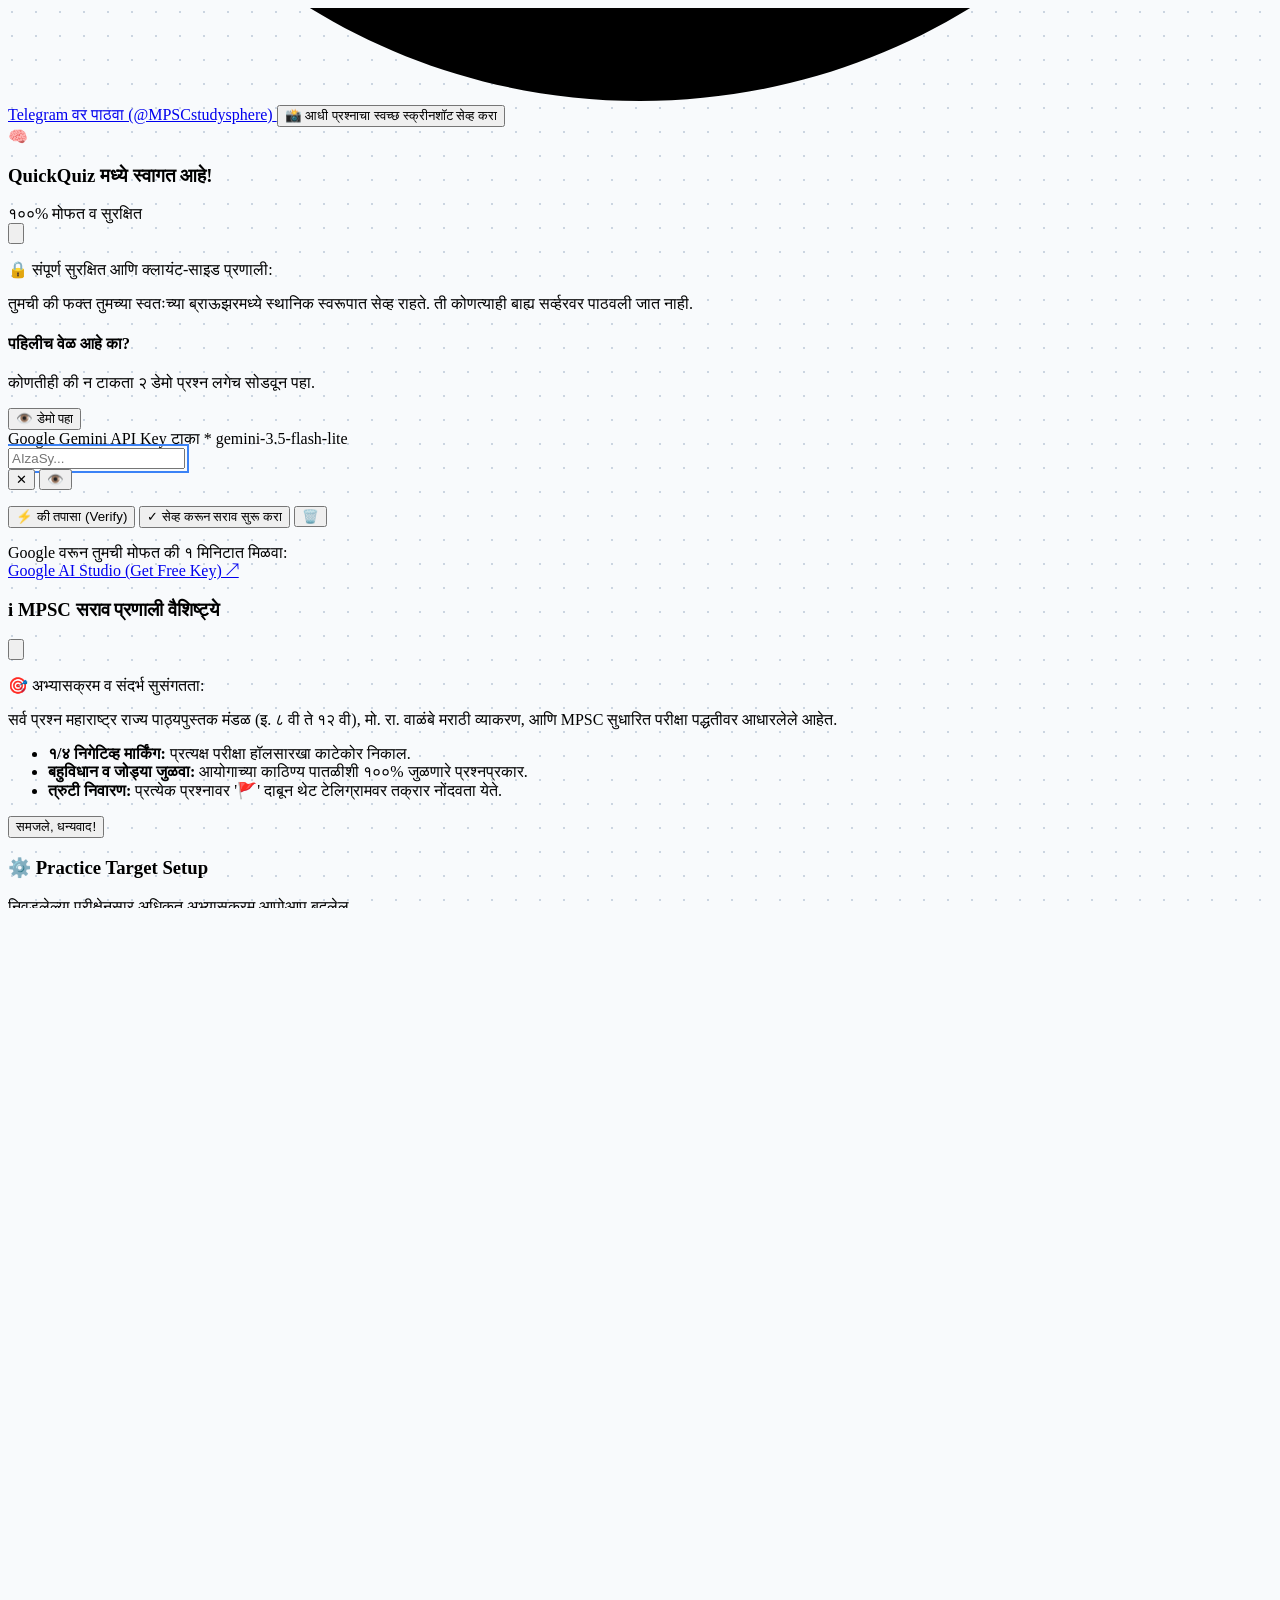
==== index.html @ f4406773 "Update index.html" ====
<!DOCTYPE html>
<html lang="mr" class="h-full">
<head>
  <meta charset="UTF-8">
  <meta name="viewport" content="width=device-width, initial-scale=1.0, maximum-scale=1.0, user-scalable=no, viewport-fit=cover">
  <title>QuickQuiz By StudySphere | MPSC सराव परीक्षा केंद्र</title>
  
  <!-- PWA & Circular Favicon Linkage -->
  <link rel="manifest" href="manifest.json">
  <link rel="icon" type="image/svg+xml" href="icon.svg">
  <meta name="theme-color" content="#ea580c">

  <!-- Google Fonts: Mukta, Noto Sans Devanagari, Plus Jakarta Sans -->
  <link rel="preconnect" href="https://fonts.googleapis.com">
  <link rel="preconnect" href="https://fonts.gstatic.com" crossorigin>
  <link href="https://fonts.googleapis.com/css2?family=Mukta:wght@400;500;600;700;800&family=Noto+Sans+Devanagari:wght@400;500;600;700;800&family=Plus+Jakarta+Sans:wght@500;600;700;800&display=swap" rel="stylesheet">
  
  <!-- Tailwind CSS CDN -->
  <script src="https://cdn.tailwindcss.com"></script>
  <!-- html2canvas for High-Precision Snapshots -->
  <script src="https://cdnjs.cloudflare.com/ajax/libs/html2canvas/1.4.1/html2canvas.min.js"></script>

  <script>
    tailwind.config = {
      darkMode: 'class',
      theme: {
        extend: {
          screens: { 'xs': '380px' },
          fontFamily: { 
            sans: ['"Plus Jakarta Sans"', '"Mukta"', '"Noto Sans Devanagari"', 'sans-serif'] 
          },
          colors: {
            brand: {
              accent: '#ea580c',
              blue: '#2563eb',
            }
          },
          animation: {
            'slide-up': 'slideUp 0.22s cubic-bezier(0.16, 1, 0.3, 1) forwards',
            'slide-down': 'slideDown 0.25s cubic-bezier(0.16, 1, 0.3, 1) forwards',
            'fade-in': 'fadeIn 0.2s ease-out forwards',
            'confetti-fall': 'confettiFall 3s ease-out forwards'
          },
          keyframes: {
            slideUp: { '0%': { transform: 'translateY(12px)', opacity: '0' }, '100%': { transform: 'translateY(0)', opacity: '1' } },
            slideDown: { '0%': { transform: 'translateY(-12px)', opacity: '0' }, '100%': { transform: 'translateY(0)', opacity: '1' } },
            fadeIn: { '0%': { opacity: '0' }, '100%': { opacity: '1' } },
            confettiFall: { '0%': { transform: 'translateY(-100%) rotate(0deg)', opacity: '1' }, '100%': { transform: 'translateY(100vh) rotate(360deg)', opacity: '0' } }
          }
        }
      }
    }
  </script>

  <style>
    html, body {
      height: 100%; 
      height: 100dvh;
      overflow: hidden; 
      overscroll-behavior-y: none;
      -webkit-tap-highlight-color: transparent;
      font-feature-settings: "liga" 1, "kern" 1;
      text-rendering: optimizeLegibility;
      -webkit-font-smoothing: antialiased;
    }
    
    .tiranga-stripe { 
      background: linear-gradient(90deg, #ea580c 0%, #ea580c 33.33%, #ffffff 33.33%, #ffffff 66.66%, #15803d 66.66%, #15803d 100%); 
      height: 3.5px; 
      width: 100%; 
    }
    .premium-pattern { 
      background-color: #f8fafc; 
      background-image: radial-gradient(#cbd5e1 1px, transparent 1px); 
      background-size: 24px 24px; 
    }
    .dark .premium-pattern { 
      background-color: #0f172a; 
      background-image: radial-gradient(#334155 1px, transparent 1px); 
      background-size: 24px 24px; 
    }
    
    ::-webkit-scrollbar { width: 4px; height: 4px; }
    ::-webkit-scrollbar-track { background: transparent; }
    ::-webkit-scrollbar-thumb { background: #cbd5e1; border-radius: 8px; }
    .dark ::-webkit-scrollbar-thumb { background: #475569; } 
    .no-scrollbar::-webkit-scrollbar { display: none; }
    .no-scrollbar { -ms-overflow-style: none; scrollbar-width: none; }

    :root { --q-size: 0.95rem; --opt-size: 0.86rem; --opt-sub: 0.76rem; }
    .font-s { --q-size: 0.88rem; --opt-size: 0.80rem; --opt-sub: 0.70rem; }
    .font-m { --q-size: 0.95rem; --opt-size: 0.86rem; --opt-sub: 0.76rem; }
    .font-l { --q-size: 1.05rem; --opt-size: 0.94rem; --opt-sub: 0.84rem; }

    .q-text, .opt-text, .opt-subtext {
      overflow-wrap: anywhere; 
      word-break: normal;
      hyphens: auto;
    }
    .q-text { font-size: var(--q-size); line-height: 1.45; letter-spacing: 0.01em; }
    .opt-text { font-size: var(--opt-size); line-height: 1.35; }
    .opt-subtext { font-size: var(--opt-sub); line-height: 1.3; }

    button:focus-visible, a:focus-visible, input:focus-visible { outline: 2px solid #3b82f6; outline-offset: 2px; }
    .glass { background: rgba(255, 255, 255, 0.96); backdrop-filter: blur(12px); -webkit-backdrop-filter: blur(12px); }
    .dark .glass { background: rgba(15, 23, 42, 0.96); }
    
    .opt-btn { 
      transition: background-color 0.12s ease, border-color 0.12s ease, opacity 0.12s ease; 
      box-sizing: border-box; 
      border: 2px solid transparent; 
    }
    .opt-btn:active:not(:disabled) { transform: scale(0.99); }
    .opt-btn.default-state { border-color: #e2e8f0; background-color: #ffffff; }
    .dark .opt-btn.default-state { border-color: #334155; background-color: #1e293b; }
    
    .opt-btn.selected-correct { background-color: #ecfdf5 !important; border-color: #10b981 !important; }
    .dark .opt-btn.selected-correct { background-color: rgba(16, 185, 129, 0.2) !important; border-color: #10b981 !important; }
    
    .opt-btn.selected-wrong { background-color: #fff1f2 !important; border-color: #f43f5e !important; }
    .dark .opt-btn.selected-wrong { background-color: rgba(244, 63, 94, 0.2) !important; border-color: #f43f5e !important; }
    
    .opt-btn.disabled-state { opacity: 0.65; cursor: not-allowed; }
    .confetti { position: fixed; top: -10px; z-index: 100; pointer-events: none; width: 10px; height: 10px; }

    .pairs-table {
      width: 100%;
      border-collapse: separate;
      border-spacing: 0;
      border-radius: 0.6rem;
      overflow: hidden;
      margin: 0;
    }
    .pairs-table td {
      padding: 0.35rem 0.6rem;
      font-size: var(--opt-size);
      border-bottom: 1px solid #e2e8f0;
      background: #ffffff;
      line-height: 1.35;
    }
    .dark .pairs-table td {
      background: #0f172a;
      border-color: #334155;
      color: #e2e8f0;
    }
    .pairs-table tr:last-child td { border-bottom: none; }

    @keyframes heartBlinkBorder {
      0%, 100% { transform: scale(1); opacity: 1; }
      50% { transform: scale(1.2); opacity: 0.5; }
    }
    .blink-heart-border {
      animation: heartBlinkBorder 1.3s ease-in-out infinite;
      display: inline-flex;
      transform-origin: center;
    }

    .btn-tactile { transition: transform 0.1s ease, opacity 0.15s ease; }
    .btn-tactile:active:not(:disabled) { transform: scale(0.96); }
  </style>
</head>
<body class="premium-pattern text-slate-800 dark:text-slate-200 font-sans flex flex-col font-m transition-colors duration-300">

  <div class="tiranga-stripe shrink-0 fixed top-0 z-50"></div>

  <!-- Header Area -->
  <header class="glass border-b border-slate-200/80 dark:border-slate-800/80 shadow-xs shrink-0 z-40 pt-1">
    
    <!-- Micro Status Bar -->
    <div class="max-w-4xl mx-auto px-2.5 sm:px-4 py-1 flex justify-between items-center text-[11px] font-bold">
      <div class="flex items-center gap-1.5 min-w-0">
        <img src="icon.svg" alt="Logo" class="w-4 h-4 rounded-full shrink-0">
        <span class="text-xs sm:text-sm font-black tracking-tight text-slate-900 dark:text-white uppercase truncate">QuickQuiz</span>
        <span class="text-[8px] sm:text-[9px] font-extrabold uppercase px-1.5 py-0.2 rounded bg-amber-100 dark:bg-amber-950 text-amber-900 dark:text-amber-300 border border-amber-300 dark:border-amber-800 tracking-wider shrink-0">
          StudySphere
        </span>
      </div>

      <div class="flex items-center gap-1 sm:gap-1.5 shrink-0">
        <button onclick="openApiKeyModal()" id="btnApiKeyTrigger" aria-label="API Key Settings" class="text-slate-600 dark:text-slate-300 hover:text-brand-accent transition-colors flex items-center gap-1 cursor-pointer bg-slate-100 dark:bg-slate-800 px-2 py-0.5 rounded-md text-[10px] sm:text-[11px] border border-slate-200 dark:border-slate-700 btn-tactile">
          <span>🔑</span> <span id="apiKeyStatusText">Set Key</span>
        </button>
        <div class="flex items-center gap-1 text-orange-600 font-extrabold bg-orange-50 dark:bg-orange-950/40 px-2 py-0.5 rounded-md text-[10px] sm:text-[11px] border border-orange-200 dark:border-orange-800/50" title="सलग बरोबर उत्तरे (Streak)">
          <span>🔥</span> <span id="streakCount">0</span>
        </div>
        <div id="bufferStatus" class="flex items-center gap-1 text-emerald-600 dark:text-emerald-400 text-[10px] sm:text-[11px] bg-emerald-50 dark:bg-emerald-950/40 px-1.5 py-0.5 rounded-md font-bold border border-emerald-200 dark:border-emerald-800/50" title="रांगेतील तयार प्रश्न (Buffer)">
          <span class="inline-block w-0.5 h-0.5 rounded-full bg-emerald-500 animate-ping"></span>
          <span id="bufferCountText">0</span>
        </div>
      </div>
    </div>

    <!-- Main Navigation Bar -->
    <div class="max-w-4xl mx-auto px-2.5 sm:px-4 pb-1.5 pt-0.5 flex flex-col gap-1.5">
      <div class="flex items-center gap-1.5 justify-between">
        <button onclick="openFilterModal()" id="btnTargetFilter" aria-label="Open Exam Target" class="flex-1 min-w-0 flex items-center justify-between gap-1.5 px-2.5 py-1.5 rounded-xl bg-white dark:bg-slate-800 border border-slate-200 dark:border-slate-700 shadow-2xs hover:border-brand-accent group btn-tactile">
          <div class="min-w-0 flex flex-col items-start text-left">
            <span class="text-[8px] text-slate-400 uppercase font-black tracking-wider leading-none mb-0.5 group-hover:text-brand-accent">Target (परीक्षा विषय)</span>
            <span id="activeFilterText" class="text-xs font-black text-slate-800 dark:text-slate-100 truncate w-full">Group C • Prelims • History (मराठी)</span>
          </div>
          <span class="w-5 h-5 rounded-lg bg-slate-100 dark:bg-slate-700 flex items-center justify-center text-slate-500 text-xs shrink-0">⚙️</span>
        </button>

        <a href="dashboard.html" title="डॅशबोर्ड व सेव्ह केलेले प्रश्न" class="h-9 px-2.5 rounded-xl bg-white dark:bg-slate-800 hover:bg-slate-50 dark:hover:bg-slate-700 text-slate-700 dark:text-slate-200 font-black text-xs flex items-center gap-1.5 border border-slate-200 dark:border-slate-700 shadow-2xs shrink-0 btn-tactile">
          <span class="text-sm">📖</span> <span>Dashboard</span>
        </a>

        <!-- Finish Test Button: Dynamically Enabled/Disabled based on Session Status -->
        <button onclick="confirmFinishQuiz()" id="btnFinishQuiz" disabled title="सराव पूर्ण करून निकाल पहा" class="h-9 px-2.5 sm:px-3 rounded-xl bg-rose-600 hover:bg-rose-700 text-white font-black text-xs flex items-center gap-1 shadow-2xs border border-rose-500 shrink-0 btn-tactile opacity-40 cursor-not-allowed pointer-events-none transition-all">
        <span>Finish</span>
        </button>
      </div>

      <!-- Compact Utility Toolbar -->
      <div class="flex items-center justify-between gap-1 pt-0.5 border-t border-slate-100 dark:border-slate-800/60">
        <div class="flex items-center gap-1">
          <button onclick="takeFullScreenSnapshot()" id="btnSnapHeader" title="प्रश्नाचा स्वच्छ स्क्रीनशॉट घ्या" class="h-7 px-2 rounded-lg bg-white dark:bg-slate-800 hover:bg-slate-50 border border-slate-200 dark:border-slate-700 text-slate-700 dark:text-slate-200 text-[10px] font-black flex items-center gap-1 shadow-2xs btn-tactile">
            <span>📸</span> <span>Snap</span>
          </button>
          
          <button onclick="toggleLang()" id="langBtn" aria-label="भाषा बदला" class="h-7 px-2 rounded-lg bg-white dark:bg-slate-800 hover:bg-slate-50 border border-slate-200 dark:border-slate-700 text-slate-700 dark:text-slate-200 text-[10px] font-black shadow-2xs btn-tactile transition-all">
            <span id="langBtnText">मराठी | EN</span>
          </button>
        </div>

        <div class="flex items-center gap-1">
          <button onclick="toggleFont()" aria-label="फॉन्ट आकार बदला" class="h-7 px-2 rounded-lg bg-white dark:bg-slate-800 hover:bg-slate-50 border border-slate-200 dark:border-slate-700 text-slate-700 dark:text-slate-200 text-[10px] font-black flex items-center gap-1 shadow-2xs btn-tactile">
            <span>A<span class="text-[8px]">A</span></span>
            <span id="fontBadge" class="text-[8px] bg-brand-accent text-white px-1 py-0.2 rounded font-bold">M</span>
          </button>
          <button onclick="toggleTheme()" aria-label="थीम बदला" class="h-7 w-7 rounded-lg bg-white dark:bg-slate-800 hover:bg-slate-50 border border-slate-200 dark:border-slate-700 text-slate-600 dark:text-slate-300 flex items-center justify-center shadow-2xs btn-tactile">
            <span id="themeIcon" class="text-xs">🌓</span>
          </button>
        </div>
      </div>
    </div>
  </header>

  <!-- Main Quiz Area -->
  <main class="flex-1 overflow-y-auto relative w-full scroll-smooth flex flex-col" id="quizScrollArea">
    <div class="max-w-3xl mx-auto px-2 sm:px-4 pt-1 pb-24 w-full flex-1 flex flex-col">

      <!-- Prominent Hero Welcome & Session Card (Large Format) -->
      <div id="smartGreetingBanner" class="hidden mb-3 p-4 sm:p-5 rounded-2xl bg-white dark:bg-slate-800 border-2 border-amber-400 dark:border-amber-500 shadow-md animate-slide-down">
        <div class="flex flex-col sm:flex-row items-start sm:items-center justify-between gap-3">
          <div class="flex items-start gap-3 min-w-0">
            <div class="w-11 h-11 rounded-2xl bg-amber-100 dark:bg-amber-950/60 text-amber-600 dark:text-amber-400 flex items-center justify-center text-2xl shrink-0 border border-amber-300 dark:border-amber-800">
              👋
            </div>
            <div class="min-w-0">
              <div class="flex items-center gap-2 flex-wrap">
                <h3 class="text-sm sm:text-base font-black text-slate-900 dark:text-white" id="greetingTitle">Welcome Back! सराव सुरू करा</h3>
                <span id="sessionTagBadge" class="px-2 py-0.5 rounded text-[9px] font-black uppercase bg-amber-200 dark:bg-amber-900/60 text-amber-900 dark:text-amber-300 border border-amber-300 dark:border-amber-700">
                  सत्र सुरू
                </span>
              </div>
              <p class="text-xs text-slate-600 dark:text-slate-300 mt-0.5 leading-snug">
                Target: <strong id="greetingTargetText" class="font-extrabold text-slate-900 dark:text-white">Group C • Prelims • History</strong>
                <span class="text-amber-700 dark:text-amber-400 ml-1 font-bold">(Streak: <span id="greetingStreakCount" class="text-orange-600">0</span>)</span>
              </p>
            </div>
          </div>

          <div class="flex items-center gap-2 w-full sm:w-auto shrink-0 flex-wrap">
            <button onclick="handleContinueGreetingTarget()" class="flex-1 sm:flex-initial px-4 py-2 rounded-xl bg-amber-500 hover:bg-amber-600 text-slate-950 font-black text-xs shadow-xs btn-tactile">
              ▶️ Continue
            </button>
            <button onclick="reviewSessionHistoryFromGreeting()" id="btnReviewFromGreeting" class="hidden flex-1 sm:flex-initial px-3.5 py-2 rounded-xl bg-slate-100 dark:bg-slate-700 hover:bg-slate-200 text-slate-800 dark:text-slate-200 font-bold text-xs border border-slate-300 dark:border-slate-600 btn-tactile">
              📖 सोडवलेले प्रश्न
            </button>
            <button onclick="handleChangeGreetingTarget()" class="flex-1 sm:flex-initial px-3.5 py-2 rounded-xl bg-white dark:bg-slate-800 hover:bg-slate-50 text-slate-800 dark:text-slate-200 border border-slate-300 dark:border-slate-600 font-bold text-xs btn-tactile">
              ⚙️ बदला
            </button>
          </div>
        </div>
      </div>

      <div class="bg-white dark:bg-slate-800 rounded-2xl shadow-xs border border-slate-200/80 dark:border-slate-700/60 pt-2 pb-2.5 px-2.5 sm:p-3.5 relative flex-1 flex flex-col transition-all">
        
        <!-- Header Tag Strip -->
        <div class="flex items-center justify-between gap-1 mb-1.5 pb-1 border-b border-slate-100 dark:border-slate-700/50 shrink-0">
          <div id="question-tags" class="flex flex-wrap items-center gap-1 flex-1 min-w-0"></div>
          
          <div class="flex items-center gap-1 shrink-0">
            <button id="btn-save" onclick="toggleSave()" aria-label="Save Question" class="h-6 w-16 box-border justify-center rounded-lg border-2 border-slate-200 dark:border-slate-600 bg-slate-50 dark:bg-slate-700/50 text-[10px] font-extrabold text-slate-600 dark:text-slate-300 flex items-center gap-1 shadow-2xs btn-tactile hover:border-amber-400 group">
              <span id="saveIcon">☆</span> <span id="saveText">Save</span>
            </button>
            <button id="btn-report" onclick="openReportModal()" aria-label="Report Error" title="त्रुटी नोंदवा" class="h-6 px-1.5 rounded-lg border-2 border-slate-200 dark:border-slate-600 bg-rose-50 dark:bg-rose-900/20 text-[10px] font-extrabold text-rose-500 flex items-center gap-1 shadow-2xs btn-tactile hover:bg-rose-100">
              🚩
            </button>
            <button id="btn-info" onclick="openInfoModal()" aria-label="अभ्यास माहिती" class="h-6 w-6 rounded-lg border-2 border-slate-200 dark:border-slate-600 bg-slate-50 dark:bg-slate-700/50 text-[11px] font-serif italic font-bold text-slate-400 hover:text-sky-500 shadow-2xs btn-tactile">
              i
            </button>
          </div>
        </div>

        <!-- Clean Micro-Spinner Loading Indicator -->
        <div id="quizLoaderBox" class="hidden flex-1 flex flex-col justify-center items-center py-14 text-center animate-fade-in">
          <div class="relative w-10 h-10 mb-3">
            <div class="w-10 h-10 rounded-full border-2 border-slate-200 dark:border-slate-700"></div>
            <div class="w-10 h-10 rounded-full border-2 border-brand-blue border-t-transparent animate-spin absolute top-0 left-0"></div>
          </div>
          <p class="text-xs font-bold text-slate-700 dark:text-slate-300" id="loaderTitle">प्रश्न लोड होत आहेत...</p>
          <p class="text-[10px] text-slate-400 mt-0.5" id="loaderSubtitle">MPSC सराव संच तयार होत आहे</p>
          <div id="loaderRetryArea" class="mt-3 hidden">
            <button onclick="handleRetryFetch()" class="px-3.5 py-1.5 bg-brand-blue text-white rounded-xl text-xs font-bold btn-tactile shadow-md">
              🔄 पुन्हा प्रयत्न करा (Retry)
            </button>
          </div>
        </div>

        <!-- Empty State Card -->
        <div id="emptyState" class="hidden text-center py-6 px-3 rounded-2xl border-2 border-dashed border-slate-200 dark:border-slate-700 bg-slate-50/50 dark:bg-slate-800/50 flex-1 flex flex-col justify-center items-center">
          <div class="w-11 h-11 bg-white dark:bg-slate-800 rounded-2xl shadow-xs flex items-center justify-center mx-auto mb-2 border border-slate-100 dark:border-slate-700 text-lg">🔑</div>
          <h3 class="text-sm font-extrabold text-slate-900 dark:text-white mb-0.5">AI Engine कनेक्ट करा</h3>
          <p class="text-xs text-slate-500 dark:text-slate-400 mb-2.5 max-w-sm mx-auto leading-relaxed">
            अमर्यादित MPSC सराव चाचण्या सुरू करण्यासाठी तुमची मोफत Google Gemini API Key जोडा.
          </p>
          <div class="flex items-center gap-2">
            <button onclick="openApiKeyModal(true)" class="px-3.5 py-1.5 rounded-xl bg-brand-blue text-white font-extrabold text-xs shadow-md btn-tactile hover:bg-blue-700">API Key जोडा</button>
            <button onclick="enterInteractiveDemo()" class="px-3 py-1.5 rounded-xl bg-amber-500 text-slate-950 font-black text-xs shadow-xs btn-tactile">डेमो पहा</button>
          </div>
        </div>

        <!-- Active Question Arena -->
        <div id="quizContentArea" class="flex-1 overflow-y-visible no-scrollbar pb-0.5 hidden">
          <div id="question-text" class="q-text font-bold mb-1 text-slate-800 dark:text-slate-100"></div>
          <div id="options-container" class="space-y-1.5 mb-1.5"></div>

          <!-- Solution Breakdown Box -->
          <div id="solution-container" class="hidden bg-slate-50 dark:bg-slate-800/80 border border-emerald-500/30 rounded-xl p-2.5 sm:p-3 animate-slide-up relative overflow-hidden mt-2.5">
            <div class="absolute top-0 left-0 w-1.5 h-full bg-emerald-500"></div>
            <div class="flex items-center justify-between mb-1 pb-1 border-b border-slate-200 dark:border-slate-700/60">
              <h3 class="text-emerald-700 dark:text-emerald-400 font-black text-xs sm:text-sm flex items-center gap-1.5">
                <span class="text-base">💡</span> सविस्तर विश्लेषण (Solution)
              </h3>
              <span id="referenceBadge" class="text-[9px] sm:text-[10px] font-extrabold px-2 py-0.5 rounded bg-emerald-100 dark:bg-emerald-900/30 text-emerald-800 dark:text-emerald-300 border border-emerald-200 dark:border-emerald-800/50 truncate max-w-[150px]"></span>
            </div>
            <div id="solution-text" class="text-slate-700 dark:text-slate-300 opt-subtext font-medium leading-relaxed"></div>
          </div>
        </div>

      </div>
    </div>
  </main>

  <!-- Sticky Footer -->
  <footer class="fixed bottom-0 left-0 right-0 z-40 bg-white dark:bg-slate-900 border-t border-slate-200 dark:border-slate-800 flex flex-col shadow-[0_-4px_10px_-1px_rgba(0,0,0,0.08)]">
    <div class="w-full px-3 py-2 flex items-center justify-center gap-1.5 max-w-3xl mx-auto">
      <button onclick="handlePrevAction()" id="btn-prev-action" title="मागील प्रश्न" class="h-10 px-3 rounded-xl bg-slate-100 dark:bg-slate-800 hover:bg-slate-200 dark:hover:bg-slate-700 text-slate-700 dark:text-slate-200 font-black text-xs flex items-center justify-center gap-1 btn-tactile border border-slate-200 dark:border-slate-700 disabled:opacity-40 disabled:cursor-not-allowed">
        <svg class="w-4 h-4" fill="none" viewBox="0 0 24 24" stroke="currentColor" stroke-width="2.5"><path stroke-linecap="round" stroke-linejoin="round" d="M15 19l-7-7 7-7"/></svg>
        <span>मागे</span>
      </button>
      
      <button onclick="showSolutionManually()" id="btnViewSolution" class="flex-1 h-10 rounded-xl bg-emerald-50 dark:bg-emerald-900/20 border border-emerald-200 dark:border-emerald-800/50 text-emerald-700 dark:text-emerald-400 hover:bg-emerald-100 font-extrabold text-xs flex items-center justify-center gap-1 btn-tactile hidden">
        <span>💡</span> <span class="truncate">स्पष्टीकरण पहा</span>
      </button>

      <button onclick="handleMainAction()" id="btn-main-action" class="flex-[1.5] h-10 px-3 rounded-xl bg-slate-900 dark:bg-slate-700 hover:bg-slate-800 text-white font-black text-xs sm:text-sm shadow-sm btn-tactile flex items-center justify-center gap-1.5">
        <span id="btn-action-text" class="truncate">Skip Question</span>
        <span id="btn-action-icon" class="flex shrink-0 items-center justify-center w-4 h-4">
          <svg viewBox="0 0 24 24" fill="none" stroke="currentColor" stroke-width="3" stroke-linecap="round" stroke-linejoin="round"><path d="M9 5l7 7-7 7"/></svg>
        </span>
      </button>
    </div>

    <!-- Micro Community Ribbon -->
    <div class="bg-slate-50 dark:bg-slate-950 py-1.5 border-t border-slate-200/50 dark:border-slate-800/50 flex items-center justify-center gap-4 text-[10px] font-extrabold text-slate-500 dark:text-slate-400">
      <a href="https://t.me/MPSCstudysphere" target="_blank" rel="noopener noreferrer" class="hover:text-brand-blue dark:hover:text-blue-400 transition-colors flex items-center gap-1"><span>✈️</span> Telegram</a>
      <span class="text-slate-300 dark:text-slate-700">•</span>
      <button type="button" onclick="handleDonateClick()" class="hover:text-brand-accent transition-colors flex items-center gap-1">
        <span class="blink-heart-border">❤️</span> Donate
      </button>
      <span class="text-slate-300 dark:text-slate-700">•</span>
      <button type="button" onclick="shareWebsite()" class="hover:text-emerald-500 transition-colors flex items-center gap-1"><span>🔗</span> Share</button>
    </div>
  </footer>

  <!-- Toast Notification Bar -->
  <div id="toastNotification" class="fixed bottom-24 right-4 sm:right-auto sm:left-1/2 sm:-translate-x-1/2 z-50 transform translate-y-10 opacity-0 transition-all duration-300 bg-slate-900 text-white dark:bg-white dark:text-slate-900 px-3.5 py-2 rounded-xl shadow-xl flex items-center gap-2 text-xs font-bold pointer-events-none border border-slate-700 dark:border-slate-300">
    <span id="toastIcon" class="text-emerald-400 dark:text-emerald-600 text-sm">✓</span>
    <span id="toastMessage">Success!</span>
  </div>

  <!-- ========================================================================= -->
  <!-- MODALS SYSTEM                                                             -->
  <!-- ========================================================================= -->

  <!-- 1. Result Scorecard Modal with 2-Column Balanced Buttons -->
  <div id="resultModal" role="dialog" aria-modal="true" class="fixed inset-0 z-50 bg-black/80 backdrop-blur-xs hidden items-center justify-center p-3">
    <div class="bg-white dark:bg-slate-800 rounded-3xl w-full max-w-sm p-4 sm:p-5 text-center shadow-2xl border border-slate-200 dark:border-slate-700 animate-slide-up flex flex-col">
      <div class="w-12 h-12 mx-auto mb-1.5 rounded-2xl bg-amber-100 dark:bg-amber-950/60 text-amber-600 dark:text-amber-400 flex items-center justify-center text-2xl shadow-inner border border-amber-300 dark:border-amber-800">
        🏆
      </div>
      <h3 class="text-sm sm:text-base font-black text-slate-900 dark:text-white">चाचणी निकाल (Performance Summary)</h3>
      <p class="text-[10px] sm:text-[11px] text-slate-500 dark:text-slate-400 mt-0.5">MPSC १/४ (-०.२५) निगेटिव्ह पद्धतीनुसार अंतिम गुण</p>

      <div class="my-3 p-3 rounded-2xl bg-gradient-to-r from-orange-50 via-amber-50 to-orange-50 dark:from-slate-900/60 dark:via-amber-950/30 dark:to-slate-900/60 border border-orange-200 dark:border-amber-800/40">
        <span class="text-[9px] font-black uppercase tracking-wider text-slate-500">अंतिम गुण (Net Score)</span>
        <div class="text-3xl font-black text-orange-600 dark:text-orange-400 leading-tight" id="resFinalScore">0.00</div>
        <div class="flex items-center justify-center gap-3 mt-1 text-[11px] font-bold text-slate-600 dark:text-slate-300">
          <span>अचूकता: <strong id="resAccuracy" class="text-emerald-600 dark:text-emerald-400">0%</strong></span>
          <span>•</span>
          <span>गती: <strong id="resSpeed" class="text-indigo-600 dark:text-indigo-400">0 से./प्रश्न</strong></span>
        </div>
      </div>

      <div class="grid grid-cols-3 gap-1.5 text-center text-xs mb-3.5">
        <div class="p-2 rounded-xl bg-emerald-50 dark:bg-emerald-950/30 border border-emerald-200 dark:border-emerald-800">
          <span class="text-emerald-700 dark:text-emerald-400 font-black text-sm block" id="resCorrect">0</span>
          <span class="text-[9px] font-bold text-slate-500">बरोबर (+१.०)</span>
        </div>
        <div class="p-2 rounded-xl bg-rose-50 dark:bg-rose-950/30 border border-rose-200 dark:border-rose-800">
          <span class="text-rose-600 dark:text-rose-400 font-black text-sm block" id="resWrong">0</span>
          <span class="text-[9px] font-bold text-slate-500">चूक (-०.२५)</span>
        </div>
        <div class="p-2 rounded-xl bg-slate-100 dark:bg-slate-700/50 border border-slate-200 dark:border-slate-600">
          <span class="text-slate-700 dark:text-slate-200 font-black text-sm block" id="resSkipped">0</span>
          <span class="text-[9px] font-bold text-slate-400">सोडले</span>
        </div>
      </div>

      <!-- Action Buttons in One Balanced Line -->
      <div class="flex items-center gap-2 pt-1">
        <button onclick="closeModal('resultModal')" class="flex-1 py-2.5 rounded-xl bg-slate-100 hover:bg-slate-200 dark:bg-slate-700 dark:hover:bg-slate-600 text-slate-800 dark:text-slate-200 font-black text-xs border border-slate-300 dark:border-slate-600 btn-tactile">
          📖 पुनरावलोकन (Review)
        </button>
        <button onclick="handleEndSessionAction()" class="flex-1 py-2.5 rounded-xl bg-rose-600 hover:bg-rose-700 text-white font-black text-xs shadow-md btn-tactile">
          🛑 सत्र समाप्त करा (End)
        </button>
      </div>
    </div>
  </div>

  <!-- 2. Report Error Modal -->
  <div id="reportModal" role="dialog" aria-modal="true" class="fixed inset-0 z-50 bg-slate-900/80 backdrop-blur-xs hidden items-center justify-center p-3 sm:p-4">
    <div class="bg-white dark:bg-slate-800 rounded-2xl w-full max-w-sm shadow-2xl border border-slate-200 dark:border-slate-700 overflow-hidden animate-slide-up flex flex-col">
      <div class="px-4 py-3 bg-rose-50 dark:bg-rose-950/40 border-b border-rose-100 dark:border-rose-900/50 flex items-center justify-between">
        <div class="flex items-center gap-2 text-rose-600 dark:text-rose-400 font-black text-xs sm:text-sm">
          <span>🚩</span>
          <span>प्रश्नातील त्रुटी नोंदवा (Report)</span>
        </div>
        <button onclick="closeModal('reportModal')" class="p-1 text-slate-400 hover:text-slate-700 dark:hover:text-white rounded-lg btn-tactile">
          <svg class="w-4 h-4" fill="none" stroke="currentColor" viewBox="0 0 24 24"><path stroke-linecap="round" stroke-linejoin="round" d="M6 18L18 6M6 6l12 12"/></svg>
        </button>
      </div>
      <div class="p-4 space-y-3 text-xs">
        <div class="p-2.5 rounded-xl bg-slate-50 dark:bg-slate-900/50 border border-slate-200 dark:border-slate-700 leading-relaxed text-slate-700 dark:text-slate-300">
          <p class="font-bold mb-1 text-slate-900 dark:text-white">📸 स्क्रीनशॉट पाठवा:</p>
          कोणत्याही प्रश्नात टायपिंग चूक, संदर्भ किंवा चुकीचा पर्याय आढळल्यास कृपया <strong>स्क्रीनशॉट काढून आम्हाला टेलिग्रामवर पाठवा</strong>. आमची टीम तात्काळ पडताळणी करेल.
        </div>
        
        <div class="flex flex-col gap-2 pt-1">
          <a href="https://t.me/MPSCstudysphere" target="_blank" rel="noopener noreferrer" class="w-full py-2.5 rounded-xl bg-sky-600 hover:bg-sky-700 text-white font-black text-xs flex items-center justify-center gap-2 shadow-xs btn-tactile">
            <svg class="w-4 h-4 fill-current" viewBox="0 0 24 24"><path d="M12 0C5.373 0 0 5.373 0 12s5.373 12 12 12 12-5.373 12-12S18.627 0 12 0zm5.894 8.221l-1.97 9.28c-.145.658-.537.818-1.084.508l-3-2.21-1.446 1.394c-.16.16-.295.295-.605.295l.213-3.053 5.56-5.023c.242-.213-.054-.333-.373-.121l-6.871 4.326-2.962-.924c-.643-.204-.657-.643.136-.953l11.57-4.461c.535-.197 1.006.128.832.946z"/></svg>
            <span>Telegram वर पाठवा (@MPSCstudysphere)</span>
          </a>
          <button onclick="takeReportQuestionSnapshot()" class="w-full py-2 rounded-xl bg-slate-100 hover:bg-slate-200 dark:bg-slate-700 dark:hover:bg-slate-600 text-slate-800 dark:text-slate-200 font-bold text-xs flex items-center justify-center gap-1.5 border border-slate-300 dark:border-slate-600 btn-tactile">
            <span>📸 आधी प्रश्नाचा स्वच्छ स्क्रीनशॉट सेव्ह करा</span>
          </button>
        </div>
      </div>
    </div>
  </div>

  <!-- 3. AI Engine Setup Modal with Instant Clear Button -->
  <div id="apiKeyModal" role="dialog" aria-modal="true" class="fixed inset-0 z-50 bg-slate-900/80 backdrop-blur-md hidden items-center justify-center p-4">
    <div class="bg-white dark:bg-slate-800 w-full max-w-md rounded-[2rem] shadow-2xl border border-slate-100 dark:border-slate-700 flex flex-col max-h-[92vh] overflow-hidden animate-slide-up">
      <div class="px-5 py-3.5 border-b border-slate-100 dark:border-slate-700/50 flex items-center justify-between bg-slate-50 dark:bg-slate-800/50 shrink-0">
        <div class="flex items-center gap-2.5">
          <div class="w-9 h-9 rounded-xl bg-gradient-to-br from-blue-500 to-indigo-600 flex items-center justify-center text-white text-base shadow-sm">🧠</div>
          <div>
            <h3 class="font-extrabold text-sm text-slate-900 dark:text-white" id="apiKeyModalTitle">AI इंजिन सेटअप (मोफत)</h3>
            <span class="px-1.5 py-0.2 rounded text-[8px] font-black uppercase bg-emerald-100 text-emerald-700 dark:bg-emerald-900/40 dark:text-emerald-400 border border-emerald-200 dark:border-emerald-800 inline-block">१००% मोफत व सुरक्षित</span>
          </div>
        </div>
        <button id="apiKeyModalCloseBtn" onclick="closeApiKeyModal()" class="p-1.5 text-slate-400 hover:text-slate-800 dark:hover:text-white rounded-full hover:bg-slate-200 dark:hover:bg-slate-700 btn-tactile">
          <svg class="w-5 h-5" fill="none" viewBox="0 0 24 24" stroke="currentColor" stroke-width="2.5"><path stroke-linecap="round" stroke-linejoin="round" d="M6 18L18 6M6 6l12 12"/></svg>
        </button>
      </div>

      <div class="p-5 overflow-y-auto flex-1 text-sm space-y-3.5">
        <div class="p-3.5 rounded-xl bg-sky-50 dark:bg-sky-950/40 border border-sky-100 dark:border-sky-800/50 text-sky-900 dark:text-sky-200 text-xs leading-relaxed">
          <p class="font-bold mb-1">🔒 संपूर्ण सुरक्षित आणि क्लायंट-साइड प्रणाली:</p>
          तुमची की फक्त तुमच्या स्वतःच्या ब्राऊझरमध्ये स्थानिक स्वरूपात सेव्ह राहते. ती कोणत्याही बाह्य सर्व्हरवर पाठवली जात नाही.
        </div>

        <div id="demoBoxContainer" class="p-3 rounded-xl bg-amber-50 dark:bg-amber-950/30 border border-amber-200 dark:border-amber-800/50 flex items-center justify-between gap-3">
          <div>
            <h4 class="text-xs font-black text-slate-900 dark:text-white">पहिलीच वेळ आहे का?</h4>
            <p class="text-[10px] text-slate-600 dark:text-slate-400">कोणतीही की न टाकता २ डेमो प्रश्न लगेच सोडवून पहा.</p>
          </div>
          <button type="button" onclick="enterInteractiveDemo()" class="px-3 py-1.5 rounded-xl bg-amber-500 hover:bg-amber-600 text-amber-950 font-black text-xs shadow-xs btn-tactile shrink-0">
            👁️ डेमो पहा
          </button>
        </div>

        <div class="space-y-1.5 pt-1">
          <div class="flex justify-between items-center">
            <label class="block text-[10px] font-black uppercase text-slate-500 tracking-wider">Google Gemini API Key टाका *</label>
            <span class="text-[9px] bg-slate-100 dark:bg-slate-700 text-slate-500 px-1.5 py-0.5 rounded font-bold" id="activeModelBadge">gemini-flash</span>
          </div>
          
          <div class="relative">
            <input type="password" id="apiKeyInput" oninput="handleApiKeyInputChange(this.value)" placeholder="AIzaSy..." class="w-full pl-3 pr-16 py-2.5 text-xs rounded-xl border border-slate-200 dark:border-slate-700 bg-slate-50 dark:bg-slate-900/50 text-slate-800 dark:text-slate-100 font-mono focus:outline-none focus:border-brand-blue">
            <div class="absolute right-2.5 top-2 flex items-center gap-1.5 text-slate-400">
              <button type="button" id="btnClearKeyInput" onclick="clearApiKeyInput()" class="hidden w-5 h-5 rounded-full bg-slate-200 dark:bg-slate-700 hover:text-slate-700 dark:hover:text-white text-[11px] font-bold flex items-center justify-center transition-all" title="की पुसा (Clear)">
                ✕
              </button>
              <button type="button" onclick="togglePasswordVisibility('apiKeyInput', this)" class="text-sm hover:text-slate-600 dark:hover:text-slate-200">
                👁️
              </button>
            </div>
          </div>
          <p id="keyStatusMsg" class="text-[10px] font-bold hidden mt-1"></p>
        </div>

        <div class="flex items-center gap-2 pt-1">
          <button id="btnTestKey" onclick="testApiKeyConnection()" class="flex-[2] py-2.5 rounded-xl bg-sky-50 dark:bg-sky-900/20 hover:bg-sky-100 text-sky-600 dark:text-sky-400 border border-sky-200 dark:border-sky-800 font-black text-xs shadow-xs btn-tactile">⚡ की तपासा (Verify)</button>
          <button id="btnSaveKey" onclick="saveApiKey()" class="hidden flex-[2] py-2.5 rounded-xl bg-brand-blue hover:bg-blue-700 text-white font-black text-xs shadow-md btn-tactile">✓ सेव्ह करून सराव सुरू करा</button>
          <button id="btnDeleteKey" onclick="removeApiKey()" class="hidden px-3.5 py-2.5 rounded-xl bg-rose-50 dark:bg-rose-900/20 hover:bg-rose-100 text-rose-600 border border-rose-200 dark:border-rose-800 font-black text-xs shadow-xs btn-tactile">🗑️</button>
        </div>

        <p class="text-[10px] text-slate-500 text-center mt-1 border-t border-slate-100 dark:border-slate-700/50 pt-2.5">
          Google वरून तुमची मोफत की १ मिनिटात मिळवा: <br/>
          <a href="https://aistudio.google.com/app/apikey" target="_blank" rel="noopener noreferrer" class="text-brand-blue dark:text-blue-400 underline font-extrabold text-[11px] hover:text-blue-600">Google AI Studio (Get Free Key) ↗</a>
        </p>
      </div>
    </div>
  </div>

  <!-- 4. Info Modal -->
  <div id="infoModal" role="dialog" aria-modal="true" class="fixed inset-0 z-50 bg-slate-900/75 backdrop-blur-xs hidden items-center justify-center p-4">
    <div class="bg-white dark:bg-slate-800 w-full max-w-sm rounded-[2rem] shadow-2xl border border-slate-200 dark:border-slate-700 flex flex-col overflow-hidden animate-slide-up">
      <div class="p-4 border-b border-slate-100 dark:border-slate-700 flex items-center justify-between bg-slate-50 dark:bg-slate-800/50 shrink-0">
        <h3 class="font-black text-slate-900 dark:text-white flex items-center gap-2 text-sm">
          <span class="w-6 h-6 rounded-full bg-sky-100 text-sky-600 flex items-center justify-center font-serif italic text-xs">i</span> 
          MPSC सराव प्रणाली वैशिष्ट्ये
        </h3>
        <button onclick="closeModal('infoModal')" class="p-1 text-slate-400 hover:text-slate-800 dark:hover:text-white rounded-lg btn-tactile">
          <svg class="w-5 h-5" fill="none" viewBox="0 0 24 24" stroke="currentColor" stroke-width="2.5"><path stroke-linecap="round" stroke-linejoin="round" d="M6 18L18 6M6 6l12 12"/></svg>
        </button>
      </div>
      <div class="p-4 space-y-3 text-xs text-slate-600 dark:text-slate-300 leading-relaxed max-h-[60vh] overflow-y-auto">
        <div class="p-2.5 rounded-xl bg-sky-50 dark:bg-sky-950/40 border border-sky-100 dark:border-sky-800/50 text-sky-900 dark:text-sky-200">
          <p class="font-bold mb-0.5 text-sky-700 dark:text-sky-400">🎯 अभ्यासक्रम व संदर्भ सुसंगतता:</p>
          <p>सर्व प्रश्न महाराष्ट्र राज्य पाठ्यपुस्तक मंडळ (इ. ८ वी ते १२ वी), मो. रा. वाळंबे मराठी व्याकरण, आणि MPSC सुधारित परीक्षा पद्धतीवर आधारलेले आहेत.</p>
        </div>
        <ul class="list-disc list-inside space-y-1.5 text-[11px]">
          <li><strong>१/४ निगेटिव्ह मार्किंग:</strong> प्रत्यक्ष परीक्षा हॉलसारखा काटेकोर निकाल.</li>
          <li><strong>बहुविधान व जोड्या जुळवा:</strong> आयोगाच्या काठिण्य पातळीशी १००% जुळणारे प्रश्नप्रकार.</li>
          <li><strong>त्रुटी निवारण:</strong> प्रत्येक प्रश्नावर '🚩' दाबून थेट टेलिग्रामवर तक्रार नोंदवता येते.</li>
        </ul>
      </div>
      <div class="p-3 border-t border-slate-100 dark:border-slate-700 bg-slate-50 dark:bg-slate-800/50">
        <button onclick="closeModal('infoModal')" class="w-full py-2 rounded-xl bg-slate-900 dark:bg-white text-white dark:text-slate-900 font-extrabold text-xs shadow-md btn-tactile">समजले, धन्यवाद!</button>
      </div>
    </div>
  </div>

  <!-- 5. Target Setup Modal (Theme Aligned with Full MPSC Syllabus & Amber Language Chips) -->
  <div id="filterModal" role="dialog" aria-modal="true" class="fixed inset-0 z-50 bg-black/75 backdrop-blur-md hidden flex-col justify-end sm:justify-center items-center p-0 sm:p-4 transition-opacity">
    <div class="bg-white dark:bg-slate-800 w-full sm:max-w-xl sm:rounded-[2rem] rounded-t-[2rem] shadow-2xl border border-slate-200 dark:border-slate-700 flex flex-col overflow-hidden animate-slide-up max-h-[88vh]">
      
      <!-- Filter Modal Header -->
      <div class="p-4 border-b border-slate-200 dark:border-slate-700 flex items-center justify-between shrink-0 bg-slate-50 dark:bg-slate-800/80">
        <div>
          <h3 class="font-black flex items-center gap-2 text-sm sm:text-base text-slate-900 dark:text-white">⚙️ Practice Target Setup</h3>
          <p class="text-[10px] text-slate-500 dark:text-slate-400">निवडलेल्या परीक्षेनुसार अधिकृत अभ्यासक्रम आपोआप बदलेल</p>
        </div>
        <div class="flex items-center gap-2">
          <button type="button" onclick="clearAllFilters()" title="सर्व फिल्टर्स रीसेट करा" class="px-2.5 py-1 rounded-lg bg-slate-200 dark:bg-slate-700 hover:bg-rose-500 hover:text-white text-slate-700 dark:text-slate-200 text-[10px] font-black tracking-wide border border-slate-300 dark:border-slate-600 transition-colors btn-tactile">
            🔄 Clear All
          </button>
          <button onclick="closeModal('filterModal')" class="p-1.5 text-slate-400 hover:text-slate-800 dark:hover:text-white rounded-full btn-tactile">
            <svg class="w-5 h-5" fill="none" viewBox="0 0 24 24" stroke="currentColor" stroke-width="2.5"><path stroke-linecap="round" stroke-linejoin="round" d="M6 18L18 6M6 6l12 12"/></svg>
          </button>
        </div>
      </div>

      <!-- Filter Scrollable Body -->
      <div class="p-4 sm:p-5 overflow-y-auto space-y-3.5 flex-1 bg-white dark:bg-slate-800 text-slate-800 dark:text-slate-200">
        
        <!-- Step 1: Distinct Language Selection (Amber Accent Micro-Pills) -->
        <div class="p-3 rounded-2xl bg-amber-50/60 dark:bg-amber-950/20 border border-amber-200/80 dark:border-amber-800/40">
          <div class="flex items-center justify-between mb-1.5">
            <label class="block text-[10px] font-black uppercase tracking-wider text-amber-900 dark:text-amber-300">1. Question Language / माध्यम निवडा</label>
            <span class="text-[9px] font-extrabold text-amber-600 dark:text-amber-400 bg-amber-100 dark:bg-amber-900/40 px-1.5 py-0.2 rounded">Fast Token Mode</span>
          </div>
          <div class="flex flex-wrap gap-1.5">
            <button onclick="setModalFilter('lang', 'mr')" class="flt-btn lang-filter-btn py-1 px-3 text-center rounded-lg border font-bold text-[11px] transition-all btn-tactile">मराठी (Default)</button>
            <button onclick="setModalFilter('lang', 'en')" class="flt-btn lang-filter-btn py-1 px-3 text-center rounded-lg border font-bold text-[11px] transition-all btn-tactile">English Only</button>
            <button onclick="setModalFilter('lang', 'bi')" class="flt-btn lang-filter-btn py-1 px-3 text-center rounded-lg border font-bold text-[11px] transition-all btn-tactile">दोन्ही (Bilingual)</button>
          </div>
        </div>

        <!-- Step 2: Exam Target -->
        <div>
          <label class="block text-[10px] font-black mb-1.5 uppercase tracking-wider text-slate-500 dark:text-slate-400">2. Exam Target (परीक्षा निवडा)</label>
          <div class="grid grid-cols-3 gap-2">
            <button onclick="setModalFilter('exam', 'rajyaseva')" class="flt-btn exam-btn py-2 px-1 text-center rounded-xl border-2 font-bold text-xs transition-colors btn-tactile">Rajyaseva</button>
            <button onclick="setModalFilter('exam', 'group-b')" class="flt-btn exam-btn py-2 px-1 text-center rounded-xl border-2 font-bold text-xs transition-colors btn-tactile">Group B (Combine)</button>
            <button onclick="setModalFilter('exam', 'group-c')" class="flt-btn exam-btn py-2 px-1 text-center rounded-xl border-2 font-bold text-xs transition-colors btn-tactile">Group C (Combine)</button>
          </div>
        </div>

        <!-- Step 3: Stage -->
        <div>
          <label class="block text-[10px] font-black mb-1.5 uppercase tracking-wider text-slate-500 dark:text-slate-400">3. Stage (परीक्षेचा टप्पा)</label>
          <div class="grid grid-cols-2 gap-2">
            <button onclick="setModalFilter('stage', 'Prelims')" class="flt-btn stage-btn py-2 px-2 text-center rounded-xl border-2 font-bold text-xs transition-colors btn-tactile">Prelims (पूर्व परीक्षा)</button>
            <button onclick="setModalFilter('stage', 'Mains')" class="flt-btn stage-btn py-2 px-2 text-center rounded-xl border-2 font-bold text-xs transition-colors btn-tactile">Mains (मुख्य परीक्षा)</button>
          </div>
        </div>

        <!-- Step 4: Subjects (Populated from Complete Syllabus) -->
        <div>
          <div class="flex items-center justify-between mb-1.5">
            <label class="block text-[10px] font-black uppercase tracking-wider text-slate-500 dark:text-slate-400">4. Subjects (अधिकृत अभ्यासक्रम घटक)</label>
            <span class="text-[9px] text-brand-blue font-bold">1-Click Group Select Enabled</span>
          </div>
          <div class="space-y-2.5" id="filter-subject-groups-container"></div>
        </div>

        <!-- Step 5: Difficulty Level -->
        <div>
          <label class="block text-[10px] font-black mb-1.5 uppercase tracking-wider text-slate-500 dark:text-slate-400">5. Difficulty Level (काठिण्य पातळी)</label>
          <div class="grid grid-cols-2 gap-2">
            <button onclick="setModalFilter('diff', 'Medium')" class="flt-btn diff-btn py-2 px-2 rounded-xl border-2 font-bold text-xs transition-colors text-center btn-tactile">Medium (Standard)</button>
            <button onclick="setModalFilter('diff', 'Hard')" class="flt-btn diff-btn py-2 px-2 rounded-xl border-2 font-bold text-xs transition-colors text-center btn-tactile">Hard (Multi-Statement & Pairs)</button>
          </div>
        </div>
      </div>

      <!-- Filter Modal Footer -->
      <div class="p-3.5 border-t border-slate-200 dark:border-slate-700 bg-slate-50 dark:bg-slate-800/80 shrink-0">
        <button onclick="applyFilters()" class="w-full py-2.5 rounded-xl bg-brand-blue hover:bg-blue-700 text-white font-black text-xs sm:text-sm shadow-md btn-tactile">
          Apply & Start Practice (सराव सुरू करा)
        </button>
      </div>
    </div>
  </div>

  <!-- 6. Mobile UPI Donation Modal -->
  <div id="mobileDonationModal" role="dialog" aria-modal="true" class="fixed inset-0 z-50 bg-black/75 backdrop-blur-xs hidden items-center justify-center p-3 no-print">
    <div class="bg-white dark:bg-[#0d1728] rounded-2xl w-full max-w-sm shadow-2xl border border-slate-200 dark:border-[#1f3358] relative flex flex-col overflow-hidden animate-slide-up">
      <div class="bg-white dark:bg-[#0d1728] px-4 py-2.5 border-b border-slate-100 dark:border-[#1f3358] flex items-center justify-between shrink-0">
        <div class="flex items-center gap-1.5">
          <span class="text-amber-500 font-bold text-sm">❤️</span>
          <span class="text-xs font-black text-slate-900 dark:text-white">StudySphere ला पाठिंबा द्या</span>
        </div>
        <button onclick="closeModal('mobileDonationModal')" class="p-1 text-slate-400 hover:text-slate-600 dark:hover:text-white rounded-lg btn-tactile">
          <svg class="w-4 h-4" fill="none" stroke="currentColor" viewBox="0 0 24 24"><path stroke-linecap="round" stroke-linejoin="round" d="M6 18L18 6M6 6l12 12"/></svg>
        </button>
      </div>

      <div class="p-3.5 flex flex-col gap-2">
        <p class="text-[11px] text-slate-600 dark:text-slate-300 font-medium text-center leading-tight">
          विद्यार्थ्यांना मोफत व दर्जेदार टेस्ट्स अखंड उपलब्ध ठेवण्यासाठी आपले सहकार्य मोलाचे आहे.
        </p>

        <div class="p-2 rounded-lg bg-amber-50 dark:bg-amber-950/40 border border-amber-200/80 dark:border-amber-900/50 text-left">
          <p class="text-[10px] text-amber-900 dark:text-amber-200 leading-tight font-semibold" style="text-align: center">
            <span class="underline">महत्त्वाची नोंद</span><br> सध्या ही वेबसाइट विनामूल्य वेब सेवांचा वापर करून चालवली जात आहे. तुमच्या छोट्याशा आर्थिक सहकार्यामुळे वेबसाइट अधिक वेगवान आणि सक्षम बनवण्यास मदत होईल.
          </p>
        </div>

        <div class="grid grid-cols-3 gap-1.5 pt-0.5">
          <button type="button" onclick="selectDonationAmount(50)" class="donation-btn py-1.5 px-2 text-xs font-bold rounded-lg border border-slate-200 dark:border-[#1f3358] bg-slate-50 dark:bg-[#121e35] text-slate-800 dark:text-slate-200 btn-tactile">₹ ५०</button>
          <button type="button" onclick="selectDonationAmount(100)" class="donation-btn py-1.5 px-2 text-xs font-bold rounded-lg border-2 border-amber-500 bg-amber-50 dark:bg-amber-950/40 text-amber-700 dark:text-amber-300 btn-tactile">₹ १००</button>
          <button type="button" onclick="selectDonationAmount(200)" class="donation-btn py-1.5 px-2 text-xs font-bold rounded-lg border border-slate-200 dark:border-[#1f3358] bg-slate-50 dark:bg-[#121e35] text-slate-800 dark:text-slate-200 btn-tactile">₹ २००</button>
        </div>

        <div>
          <label for="customAmountInput" class="block text-[10px] font-semibold text-slate-600 dark:text-slate-300 mb-0.5">किंवा आपली ऐच्छिक रक्कम (किमान ₹१०):</label>
          <div class="relative">
            <span class="absolute left-2.5 top-1.5 text-xs font-bold text-slate-400">₹</span>
            <input type="number" id="customAmountInput" value="100" min="10" step="1" oninput="validateCustomAmount()" placeholder="रक्कम टाका" class="w-full pl-6 pr-2.5 py-1 text-xs rounded-lg border border-slate-200 dark:border-[#1f3358] bg-white dark:bg-[#121e35] text-slate-900 dark:text-white focus:outline-none focus:ring-1 focus:ring-amber-500 font-bold">
          </div>
          <p id="amountError" class="text-[10px] text-rose-500 mt-0.5 hidden font-medium">कृपया किमान ₹१० रक्कम टाका.</p>
        </div>

        <button onclick="triggerUPIPayment()" id="payNowBtn" class="w-full py-2 rounded-xl bg-gradient-to-r from-amber-500 to-orange-500 hover:from-amber-600 hover:to-orange-600 text-white font-bold text-xs shadow-md shadow-amber-500/20 active:scale-[0.98] transition-all flex items-center justify-center gap-1.5 mt-0.5 btn-tactile">
          <span>Pay with UPI (GPay / PhonePe / Paytm)</span>
        </button>

        <p class="text-[9px] text-center text-slate-400 font-medium">UPI ॲप्सद्वारे थेट व १००% सुरक्षित ट्रान्सफर</p>
      </div>
    </div>
  </div>

  <!-- 7. Desktop Live QR Donation Modal (Updated with Notice Box from Mobile Modal) -->
  <div id="desktopDonationModal" role="dialog" aria-modal="true" class="fixed inset-0 z-50 bg-black/75 backdrop-blur-xs hidden items-center justify-center p-3 no-print">
    <div class="bg-white dark:bg-[#0d1728] rounded-2xl w-full max-w-sm shadow-2xl border-2 border-slate-300 dark:border-[#1f3358] relative flex flex-col overflow-hidden animate-slide-up">
      <div class="bg-white dark:bg-[#0d1728] px-4 py-2.5 border-b border-slate-200 dark:border-[#1f3358] flex items-center justify-between shrink-0">
        <h3 class="text-xs font-bold text-slate-900 dark:text-white flex items-center gap-1.5">
          <span>❤️</span> <span>StudySphere ला पाठिंबा द्या</span>
        </h3>
        <button onclick="closeModal('desktopDonationModal')" class="p-1 text-slate-400 hover:text-slate-600 dark:hover:text-white rounded-lg btn-tactile">
          <svg class="w-4 h-4" fill="none" stroke="currentColor" viewBox="0 0 24 24"><path stroke-linecap="round" stroke-linejoin="round" d="M6 18L18 6M6 6l12 12"/></svg>
        </button>
      </div>

      <div class="p-3.5 flex flex-col gap-2 text-center">
        <p class="text-[11px] text-slate-600 dark:text-slate-300 leading-tight font-medium">
          विद्यार्थ्यांना मोफत व दर्जेदार टेस्ट्स अखंड उपलब्ध ठेवण्यासाठी आपले सहकार्य मोलाचे आहे.
        </p>

        <!-- Informational Notice Box (Aligned with Mobile Module) -->
        <div class="p-2 rounded-lg bg-amber-50 dark:bg-amber-950/40 border border-amber-200/80 dark:border-amber-900/50 text-left">
          <p class="text-[10px] text-amber-900 dark:text-amber-200 leading-tight font-semibold text-center">
            <span class="underline">महत्त्वाची नोंद</span><br> सध्या ही वेबसाइट विनामूल्य वेब सेवांचा वापर करून चालवली जात आहे. तुमच्या छोट्याशा आर्थिक सहकार्यामुळे वेबसाइट अधिक वेगवान आणि सक्षम बनवण्यास मदत होईल.
          </p>
        </div>

        <div class="grid grid-cols-3 gap-1.5">
          <button type="button" onclick="selectDesktopAmount(50)" class="desktop-donation-btn py-1 px-1.5 text-xs font-bold rounded-lg border border-slate-200 dark:border-[#1f3358] bg-slate-50 dark:bg-[#121e35] text-slate-800 dark:text-slate-200 btn-tactile">₹ ५०</button>
          <button type="button" onclick="selectDesktopAmount(100)" class="desktop-donation-btn py-1 px-1.5 text-xs font-bold rounded-lg border-2 border-amber-500 bg-amber-50 dark:bg-amber-950/40 text-amber-700 dark:text-amber-300 btn-tactile">₹ १००</button>
          <button type="button" onclick="selectDesktopAmount(200)" class="desktop-donation-btn py-1 px-1.5 text-xs font-bold rounded-lg border border-slate-200 dark:border-[#1f3358] bg-slate-50 dark:bg-[#121e35] text-slate-800 dark:text-slate-200 btn-tactile">₹ २००</button>
        </div>

        <div class="text-left">
          <div class="flex items-center gap-1.5">
            <div class="relative flex-1">
              <span class="absolute left-2.5 top-1.5 text-xs font-bold text-slate-400">₹</span>
              <input type="number" id="desktopCustomAmountInput" value="100" min="10" step="1" oninput="handleDesktopAmountInput(this.value)" placeholder="रक्कम टाका" class="w-full pl-6 pr-2 py-1 text-xs rounded-lg border border-slate-200 dark:border-[#1f3358] bg-white dark:bg-[#121e35] text-slate-900 dark:text-white focus:outline-none focus:ring-1 focus:ring-amber-500 font-bold">
            </div>
            <button type="button" onclick="generateDesktopCustomQr()" class="px-2.5 py-1 rounded-lg bg-orange-600 hover:bg-orange-700 text-white font-bold text-xs shadow-xs shrink-0 btn-tactile">QR बनवा</button>
          </div>
          <p id="desktopAmountError" class="text-[10px] text-rose-500 mt-0.5 hidden font-medium">किमान ₹१० किंवा अधिक रक्कम टाका.</p>
        </div>

        <div class="bg-white p-2 rounded-xl border-2 border-dashed border-amber-400 w-36 h-36 mx-auto flex flex-col items-center justify-center shadow-xs">
          <img id="desktopDynamicQrImg" src="" onerror="handleQrImageError(this)" alt="StudySphere UPI QR Code" class="w-32 h-32 object-contain rounded-md block">
        </div>

        <div class="text-xs font-bold text-slate-700 dark:text-slate-300">
          स्कॅन रक्कम: <span id="desktopQrAmountLabel" class="text-orange-600 dark:text-orange-400 font-black text-xs">₹ १००</span>
        </div>

        <p class="text-[9px] text-center text-slate-400 font-medium">UPI ॲप्सद्वारे थेट व १००% सुरक्षित ट्रान्सफर</p>

        <div class="pt-1 border-t border-slate-200 dark:border-[#1f3358]">
          <button onclick="closeModal('desktopDonationModal')" class="px-4 py-1 rounded-lg bg-slate-100 hover:bg-slate-200 dark:bg-[#121e35] dark:hover:bg-[#172744] text-[11px] font-bold text-slate-700 dark:text-slate-300 btn-tactile">
            बंद करा (Close)
          </button>
        </div>
      </div>
    </div>
  </div>

  <!-- 8. Thank You Modal -->
  <div id="thankYouModal" class="fixed inset-0 z-50 bg-black/75 backdrop-blur-xs hidden items-center justify-center p-3 no-print">
    <div class="bg-white dark:bg-[#0d1728] rounded-2xl w-full max-w-xs p-5 shadow-2xl border-2 border-emerald-500 text-center relative animate-slide-up">
      <div class="w-10 h-10 bg-emerald-100 dark:bg-emerald-950 text-emerald-600 rounded-full flex items-center justify-center mx-auto mb-2">
        <svg class="w-5 h-5" viewBox="0 0 24 24" fill="none" stroke="currentColor" stroke-width="2.5"><path stroke-linecap="round" stroke-linejoin="round" d="M5 13l4 4L19 7"/></svg>
      </div>
      <h3 class="text-sm font-extrabold text-slate-900 dark:text-white">सहकार्य केल्याबद्दल धन्यवाद!</h3>
      <p class="text-[11px] text-slate-600 dark:text-slate-300 mt-1.5 leading-snug font-medium">
        तुमचा हा पाठिंबा महाराष्ट्रातील हजारो होतकरू स्पर्धा परीक्षा विद्यार्थ्यांना मोफत टेस्ट्स पोहोचवण्यासाठी आणि वेबसाइट अधिक गतिशील ठेवण्यासाठी मोलाचा ठरेल.
      </p>
      <button onclick="closeModal('thankYouModal')" class="mt-3 w-full py-2 rounded-xl bg-orange-600 hover:bg-orange-700 text-white font-bold text-xs shadow-md btn-tactile">
        सराव सुरू ठेवा (Continue)
      </button>
    </div>
  </div>

  <!-- ========================================================================= -->
  <!-- JAVASCRIPT ENGINE & ARCHITECTURE                                          -->
  <!-- ========================================================================= -->
  <script>
    /* -------------------------------------------------------------------------
       1. Global State Management
       ------------------------------------------------------------------------- */
    let questionQueue = [];
    let currentQuestion = null;
    let isAnswered = false;
    let selectedOptionIndex = null;
    let correctStreak = 0;
    let isFetchingAI = false;
    let isWaitingForNext = false;
    let isDemoActive = false;
    let isAwaitingGreetingChoice = false;
    let isOnboardingActive = false;

    // Navigation and Session Analytics History
    let sessionHistory = [];
    let currentHistoryIndex = -1;
    let sessionStartTime = Date.now();

    // Default Language: Marathi First
    let lang = localStorage.getItem('qq_selected_lang') || 'mr'; 
    const sizes = ['s', 'm', 'l'];
    let sIdx = 1;

    // Direct High-Speed Gemini Production Model Tier
    const CANDIDATE_MODELS = [
      "gemini-3.5-flash-lite",
      "gemini-3.6-flash",
      "gemini-3.8-flash"
    ];
    let activeGeminiModel = localStorage.getItem('qq_active_model') || CANDIDATE_MODELS[0];

    // Default filters
    let filters = { exam: 'group-c', stage: 'Prelims', subjects: ['History of Maharashtra'], diff: 'Medium', lang: 'mr' };
    let modalFilters = JSON.parse(JSON.stringify(filters));

    // Full Official MPSC Syllabus Hierarchy Tree (Based on Sylla.txt)
    const syllabusHierarchy = {
      'rajyaseva': {
        'Prelims': [
          {
            groupId: "gs_pre_rajya",
            groupName: "General Studies (GS)",
            subjects: [
              "Current Affairs", "History of India", "History of Maharashtra", "Indian National Movement",
              "Geography of India", "Geography of Maharashtra", "World Geography", "Indian Polity and Constitution",
              "Maharashtra Administration", "Indian Economy", "Maharashtra Economy", "Social Development",
              "Environment and Ecology", "Biodiversity and Climate Change", "General Science"
            ]
          },
          {
            groupId: "csat_pre_rajya",
            groupName: "CSAT (Paper 2)",
            subjects: [
              "CSAT Comprehension", "CSAT Logical Reasoning", "CSAT Analytical Ability", "CSAT Decision Making",
              "CSAT Problem Solving", "CSAT General Mental Ability", "CSAT Basic Numeracy", "CSAT Data Interpretation"
            ]
          }
        ],
        'Mains': [
          { 
            groupId: "lang_rajya_mains", 
            groupName: "भाषा व निबंध", 
            subjects: ["Marathi Language", "English Language", "Essay"] 
          },
          { 
            groupId: "gs1_rajya_mains", 
            groupName: "GS 1: इतिहास व भूगोल", 
            subjects: ["Indian Heritage and Culture", "Indian History", "Maharashtra History", "Geography of India", "Geography of Maharashtra", "World Geography", "Agriculture"] 
          },
          { 
            groupId: "gs2_rajya_mains", 
            groupName: "GS 2: राज्यव्यवस्था व कायदे", 
            subjects: ["Indian Constitution", "Indian Political System", "Governance", "Social Justice", "International Relations"] 
          },
          { 
            groupId: "gs3_rajya_mains", 
            groupName: "GS 3: अर्थव्यवस्था व विज्ञान", 
            subjects: ["Indian Economy", "Maharashtra Economy", "Science and Technology", "Disaster Management", "Environment and Ecology"] 
          },
          { 
            groupId: "gs4_rajya_mains", 
            groupName: "GS 4: नीतीशास्त्र व अभियोग्यता", 
            subjects: ["Ethics", "Integrity", "Aptitude", "Case Studies"] 
          }
        ]
      },
      'group-b': {
        'Prelims': [
          { 
            groupId: "gs_pre_b", 
            groupName: "सामान्य अध्ययन (GS)", 
            subjects: ["Current Affairs", "History of India", "History of Maharashtra", "Geography of India", "Geography of Maharashtra", "Indian Constitution", "Indian Polity", "Economics", "General Science"] 
          },
          { 
            groupId: "apt_pre_b", 
            groupName: "गणित व बुद्धिमत्ता", 
            subjects: ["Arithmetic", "Logical Reasoning", "Intelligence Test"] 
          }
        ],
        'Mains': [
          { 
            groupId: "paper1_b_mains", 
            groupName: "Paper 1: भाषा व सामान्य ज्ञान", 
            subjects: [
              "Marathi Grammar", "Marathi Vocabulary", "Marathi Sentence Structure", "Marathi Comprehension",
              "English Grammar", "English Vocabulary", "English Sentence Structure", "English Comprehension", "General Knowledge"
            ] 
          },
          { 
            groupId: "paper2_psi_b", 
            groupName: "Paper 2: PSI कायदे व पोलीस प्रशासन", 
            subjects: ["Criminal Law", "Criminal Procedure", "Evidence Law", "Police Administration", "Human Rights", "Indian Constitution"] 
          },
          { 
            groupId: "paper2_sti_b", 
            groupName: "Paper 2: STI अर्थशास्त्र व करप्रणाली", 
            subjects: ["Indian Economy", "Maharashtra Economy", "Taxation", "Accountancy", "Commerce"] 
          },
          { 
            groupId: "paper2_aso_b", 
            groupName: "Paper 2: ASO प्रशासन व कायदे", 
            subjects: ["Political System", "Public Administration", "Administrative Law", "Government Structure"] 
          }
        ]
      },
      'group-c': {
        'Prelims': [
          { 
            groupId: "gs_pre_c", 
            groupName: "सामान्य अध्ययन (GS)", 
            subjects: ["Current Affairs", "History of India", "History of Maharashtra", "Geography of India", "Geography of Maharashtra", "Indian Constitution", "Indian Polity", "Economics", "General Science"] 
          },
          { 
            groupId: "apt_pre_c", 
            groupName: "गणित व बुद्धिमत्ता", 
            subjects: ["Arithmetic", "Logical Reasoning", "Intelligence Test"] 
          }
        ],
        'Mains': [
          { 
            groupId: "paper1_c_mains", 
            groupName: "Paper 1: भाषा व सामान्य ज्ञान", 
            subjects: [
              "Marathi Grammar", "Marathi Vocabulary", "Marathi Sentence Structure", "Marathi Comprehension",
              "English Grammar", "English Vocabulary", "English Sentence Structure", "English Comprehension", "General Knowledge"
            ] 
          },
          { 
            groupId: "paper2_c_special", 
            groupName: "Paper 2: पदनिहाय विशेष घटक", 
            subjects: [
              "Tax Assistant: Accountancy & Taxation", "Clerk-Typist: Office Procedure & GK",
              "Industry Inspector: Industrial Development", "Technical Assistant: Statistics & Economics",
              "Excise Sub-Inspector: Excise Laws"
            ] 
          }
        ]
      }
    };

    /* -------------------------------------------------------------------------
       2. Window Initialization Lifecycle
       ------------------------------------------------------------------------- */
    window.onload = async () => {
      initTheme();
      restoreSavedFilters();
      restoreStreak();
      updateAPIKeyUI();
      updateDesktopQr(100);
      registerServiceWorker();

      const apiKey = getStoredApiKey();

      if (!apiKey && !isDemoActive) {
        document.getElementById('emptyState').classList.remove('hidden');
        document.getElementById('quizContentArea').classList.add('hidden');
        openOnboardingModal();
      } else {
        document.getElementById('emptyState').classList.add('hidden');
        document.getElementById('quizContentArea').classList.remove('hidden');
        
        const savedQueue = sessionStorage.getItem('qq_active_queue');
        const savedCurrent = sessionStorage.getItem('qq_current_q');
        const savedHistory = sessionStorage.getItem('qq_session_history');

        if (savedHistory) {
          try { sessionHistory = JSON.parse(savedHistory); } catch(e) { sessionHistory = []; }
        }

        if (savedCurrent) {
          try {
            currentQuestion = JSON.parse(savedCurrent);
            questionQueue = savedQueue ? JSON.parse(savedQueue) : [];
            isAnswered = sessionStorage.getItem('qq_is_answered') === 'true';
            selectedOptionIndex = sessionStorage.getItem('qq_sel_opt') ? parseInt(sessionStorage.getItem('qq_sel_opt')) : null;
            renderQuestionUI();
            checkSavedStatus();
            updateBufferStatusUI();
            updateNavigationButtons();
            updateFinishButtonState();
          } catch(e) {
            sessionStorage.removeItem('qq_current_q');
            evaluateSessionAndReturnFlow();
          }
        } else {
          evaluateSessionAndReturnFlow();
        }
      }
    };

    /* -------------------------------------------------------------------------
       3. Onboarding & Modal Controllers
       ------------------------------------------------------------------------- */
    function openOnboardingModal() {
      isOnboardingActive = true;
      const modal = document.getElementById('apiKeyModal');
      const closeBtn = document.getElementById('apiKeyModalCloseBtn');
      const title = document.getElementById('apiKeyModalTitle');
      
      if (closeBtn) closeBtn.classList.add('hidden');
      if (title) title.textContent = "QuickQuiz मध्ये स्वागत आहे!";
      
      clearApiKeyInput();
      updateAPIKeyUI();
      openModal('apiKeyModal');
    }

    function openApiKeyModal(isExplicit = false) {
      const apiKey = getStoredApiKey();
      const closeBtn = document.getElementById('apiKeyModalCloseBtn');
      const title = document.getElementById('apiKeyModalTitle');
      
      if (!apiKey && !isDemoActive) {
        if (closeBtn) closeBtn.classList.add('hidden');
        if (title) title.textContent = "QuickQuiz मध्ये स्वागत आहे!";
        isOnboardingActive = true;
      } else {
        if (closeBtn) closeBtn.classList.remove('hidden');
        if (title) title.textContent = "AI इंजिन सेटअप (मोफत)";
        isOnboardingActive = false;
      }

      document.getElementById('apiKeyInput').value = apiKey;
      handleApiKeyInputChange(apiKey);
      document.getElementById('keyStatusMsg').classList.add('hidden');
      updateAPIKeyUI();
      openModal('apiKeyModal');
    }

    function closeApiKeyModal() {
      if (isOnboardingActive) return; 
      closeModal('apiKeyModal');
    }

    function openModal(id) { 
      const m = document.getElementById(id); 
      if(m){ 
        m.classList.remove('hidden'); 
        m.classList.add('flex'); 
      } 
    }
    
    function closeModal(id) { 
      const m = document.getElementById(id); 
      if(m){ 
        m.classList.remove('flex'); 
        m.classList.add('hidden'); 
      }
      if (id === 'filterModal' && isAwaitingGreetingChoice && !currentQuestion) {
        const sessionCount = parseInt(localStorage.getItem('qq_user_sessions') || '1', 10);
        showSmartGreetingBanner(sessionCount, "सत्र सुरू");
      }
    }

    function openReportModal() { openModal('reportModal'); }
    function openInfoModal() { openModal('infoModal'); }

    /* -------------------------------------------------------------------------
       4. Session Persistence, Banner State & Button Lockout
       ------------------------------------------------------------------------- */
    function evaluateSessionAndReturnFlow() {
      const now = Date.now();
      const lastActive = parseInt(localStorage.getItem('qq_last_active') || '0', 10);
      let sessionCount = parseInt(localStorage.getItem('qq_user_sessions') || '1', 10);
      const isReturnAfterBreak = (lastActive > 0 && (now - lastActive > 30 * 60 * 1000));

      if (isReturnAfterBreak) {
        sessionCount += 1;
        localStorage.setItem('qq_user_sessions', sessionCount.toString());
        showSmartGreetingBanner(sessionCount, "सत्र पुन्हा सुरू");
      } else {
        fetchAiQuestionsBatch(true, 5);
      }
      localStorage.setItem('qq_last_active', now.toString());
    }

    function showSmartGreetingBanner(sessionNum, badgeLabel = "सत्र सुरू", customTitle = null) {
      const banner = document.getElementById('smartGreetingBanner');
      const badge = document.getElementById('sessionTagBadge');
      const targetText = document.getElementById('greetingTargetText');
      const streakText = document.getElementById('greetingStreakCount');
      const titleEl = document.getElementById('greetingTitle');
      const reviewBtn = document.getElementById('btnReviewFromGreeting');
      
      if (banner && badge && targetText && streakText) {
        isAwaitingGreetingChoice = true;
        const eName = filters.exam === 'group-c' ? 'Group C' : (filters.exam === 'group-b' ? 'Group B' : 'Rajya');
        const sName = filters.subjects.length > 2 ? `${filters.subjects[0]} +${filters.subjects.length - 1}` : filters.subjects.join(', ');
        badge.textContent = badgeLabel;
        if (customTitle && titleEl) titleEl.textContent = customTitle;
        targetText.textContent = `${eName} • ${filters.stage} • ${sName}`;
        streakText.textContent = `${correctStreak}`;
        
        if (sessionHistory.length > 0 && reviewBtn) {
          reviewBtn.classList.remove('hidden');
        } else if (reviewBtn) {
          reviewBtn.classList.add('hidden');
        }

        banner.classList.remove('hidden');

        // LOCK NEXT / SKIP BUTTON WHILE BANNER IS ACTIVE
        const mainBtn = document.getElementById('btn-main-action');
        const textEl = document.getElementById('btn-action-text');
        const iconEl = document.getElementById('btn-action-icon');
        if (mainBtn && textEl) {
          mainBtn.disabled = true;
          mainBtn.className = "flex-[1.5] h-10 px-3 rounded-xl font-black text-xs sm:text-sm shadow-xs flex items-center justify-center gap-1.5 bg-slate-400 dark:bg-slate-700 text-slate-200 opacity-40 cursor-not-allowed pointer-events-none";
          textEl.textContent = "सत्र समाप्त झाले आहे";
          if (iconEl) iconEl.innerHTML = "🛑";
        }

        const finishBtn = document.getElementById('btnFinishQuiz');
        if (finishBtn) {
          finishBtn.disabled = true;
          finishBtn.classList.add('opacity-40', 'cursor-not-allowed', 'pointer-events-none');
        }
      }
    }

    function hideSmartGreetingBanner() {
      const banner = document.getElementById('smartGreetingBanner');
      if (banner) banner.classList.add('hidden');
    }

    function handleContinueGreetingTarget() {
      isAwaitingGreetingChoice = false;
      hideSmartGreetingBanner();
      if (currentQuestion) {
        renderQuestionUI();
      } else if (questionQueue.length > 0) {
        loadNextQuestion();
      } else {
        fetchAiQuestionsBatch(true, 5);
      }
    }

    function handleChangeGreetingTarget() {
      hideSmartGreetingBanner();
      openFilterModal();
    }

    function reviewSessionHistoryFromGreeting() {
      isAwaitingGreetingChoice = false;
      hideSmartGreetingBanner();
      if (sessionHistory.length > 0) {
        currentHistoryIndex = 0;
        const histItem = sessionHistory[0];
        currentQuestion = histItem.question;
        isAnswered = true;
        selectedOptionIndex = histItem.selectedOptionIndex;
        renderQuestionUI();
        checkSavedStatus();
        updateNavigationButtons();
        updateFinishButtonState();
        showToast("सोडवलेल्या प्रश्नांचे पुनरावलोकन");
      }
    }

    function updateFinishButtonState() {
      const finishBtn = document.getElementById('btnFinishQuiz');
      if (!finishBtn) return;
      if (isAwaitingGreetingChoice) {
        finishBtn.disabled = true;
        finishBtn.classList.add('opacity-40', 'cursor-not-allowed', 'pointer-events-none');
        return;
      }
      const hasHistoryOrActiveAnswer = sessionHistory.length > 0 || isAnswered;
      if (hasHistoryOrActiveAnswer) {
        finishBtn.disabled = false;
        finishBtn.classList.remove('opacity-40', 'cursor-not-allowed', 'pointer-events-none');
      } else {
        finishBtn.disabled = true;
        finishBtn.classList.add('opacity-40', 'cursor-not-allowed', 'pointer-events-none');
      }
    }

    function getStoredApiKey() {
      return (localStorage.getItem('gemini_api_key') || localStorage.getItem('studySphere_gemini_key') || '').trim();
    }

    function restoreStreak() {
      correctStreak = parseInt(localStorage.getItem('qq_correct_streak') || '0', 10);
      document.getElementById('streakCount').textContent = `${correctStreak}`;
    }

    function saveActiveSessionState() {
      if (currentQuestion) {
        sessionStorage.setItem('qq_current_q', JSON.stringify(currentQuestion));
        sessionStorage.setItem('qq_active_queue', JSON.stringify(questionQueue));
        sessionStorage.setItem('qq_session_history', JSON.stringify(sessionHistory));
        sessionStorage.setItem('qq_is_answered', isAnswered ? 'true' : 'false');
        sessionStorage.setItem('qq_sel_opt', selectedOptionIndex !== null ? selectedOptionIndex.toString() : '');
      }
      localStorage.setItem('qq_last_active', Date.now().toString());
    }

    function restoreSavedFilters() {
      const savedFilters = localStorage.getItem('qq_saved_filters');
      if (savedFilters) {
        try { 
          filters = JSON.parse(savedFilters); 
          if (!filters.lang) filters.lang = 'mr';
          lang = filters.lang === 'en' ? 'en' : 'mr';
        } catch(e) {}
      }
      updateActiveFilterDisplay();
    }

    function updateActiveFilterDisplay() {
      const eName = filters.exam === 'group-c' ? 'Group C' : (filters.exam === 'group-b' ? 'Group B' : 'Rajya');
      const sName = filters.subjects.length > 2 ? `${filters.subjects[0]} +${filters.subjects.length - 1}` : (filters.subjects.join(', ') || 'All');
      const lName = filters.lang === 'en' ? 'English' : (filters.lang === 'bi' ? 'द्विभाषिक' : 'मराठी');
      document.getElementById('activeFilterText').textContent = `${eName} • ${filters.stage} • ${sName} (${lName})`;
      
      const langBtn = document.getElementById('langBtn');
      const langBtnText = document.getElementById('langBtnText');
      if (langBtn && langBtnText) {
        if (filters.lang === 'bi') {
          langBtn.disabled = false;
          langBtn.classList.remove('opacity-30', 'cursor-not-allowed', 'pointer-events-none');
          langBtnText.innerHTML = lang === 'mr' ? '<b>मराठी</b> | EN' : 'मराठी | <b>EN</b>';
          langBtn.title = "भाषा बदला (मराठी | इंग्रजी)";
        } else {
          langBtn.disabled = true;
          langBtn.classList.add('opacity-30', 'cursor-not-allowed', 'pointer-events-none');
          langBtnText.innerHTML = filters.lang === 'en' ? 'EN Locked' : 'मराठी Locked';
          langBtn.title = "भाषा बदलण्यासाठी कृपया 'Target' फिल्टर वापरा.";
        }
      }
    }

    function recordSeenTopic(topic) {
      if (!topic) return;
      let seen = [];
      try { seen = JSON.parse(localStorage.getItem('qq_seen_topics') || '[]'); } catch(e) { seen = []; }
      if (!seen.includes(topic)) {
        seen.unshift(topic);
        if (seen.length > 40) seen = seen.slice(0, 40);
        localStorage.setItem('qq_seen_topics', JSON.stringify(seen));
      }
    }

    function getSeenTopicsBlacklist() {
      try {
        const seen = JSON.parse(localStorage.getItem('qq_seen_topics') || '[]');
        return seen.slice(0, 20).join(', ');
      } catch(e) { return ''; }
    }

    let toastTimeout;
    function showToast(message, isError = false) {
      const toast = document.getElementById('toastNotification');
      const msgSpan = document.getElementById('toastMessage');
      const iconSpan = document.getElementById('toastIcon');
      if (!toast || !msgSpan) return;
      
      msgSpan.textContent = message;
      if (isError) {
        toast.className = "fixed bottom-24 right-4 sm:right-auto sm:left-1/2 sm:-translate-x-1/2 z-50 transform translate-y-0 opacity-100 transition-all duration-300 bg-rose-950 text-white px-3.5 py-2 rounded-xl shadow-xl flex items-center gap-2 text-xs font-bold border border-rose-600";
        iconSpan.textContent = '✕';
        iconSpan.className = 'text-rose-400 text-sm';
      } else {
        toast.className = "fixed bottom-24 right-4 sm:right-auto sm:left-1/2 sm:-translate-x-1/2 z-50 transform translate-y-0 opacity-100 transition-all duration-300 bg-slate-900 text-white dark:bg-white dark:text-slate-900 px-3.5 py-2 rounded-xl shadow-xl flex items-center gap-2 text-xs font-bold border border-slate-700 dark:border-slate-300";
        iconSpan.textContent = '✓';
        iconSpan.className = 'text-emerald-400 dark:text-emerald-600 text-sm';
      }

      clearTimeout(toastTimeout);
      toastTimeout = setTimeout(() => {
        toast.classList.remove('translate-y-0', 'opacity-100');
        toast.classList.add('translate-y-10', 'opacity-0');
      }, 2500);
    }

    function fireConfetti() {
      const colors = ['#ea580c', '#10b981', '#3b82f6', '#f59e0b', '#8b5cf6'];
      for(let i=0; i<25; i++) {
        const conf = document.createElement('div');
        conf.className = 'confetti animate-confetti-fall';
        conf.style.left = Math.random() * 100 + 'vw';
        conf.style.backgroundColor = colors[Math.floor(Math.random() * colors.length)];
        conf.style.animationDuration = (Math.random() * 2 + 1.8) + 's';
        conf.style.animationDelay = (Math.random() * 0.4) + 's';
        document.body.appendChild(conf);
        setTimeout(() => conf.remove(), 4000);
      }
    }

    /* -------------------------------------------------------------------------
       5. Theme & Font Size Controls
       ------------------------------------------------------------------------- */
    function initTheme() {
      if (localStorage.getItem('theme') === 'dark' || (!localStorage.getItem('theme') && window.matchMedia('(prefers-color-scheme: dark)').matches)) {
        document.documentElement.classList.add('dark');
      } else {
        document.documentElement.classList.remove('dark');
      }
      document.getElementById('themeIcon').textContent = document.documentElement.classList.contains('dark') ? '☀️' : '🌙';
    }
    function toggleTheme() {
      document.documentElement.classList.toggle('dark');
      localStorage.setItem('theme', document.documentElement.classList.contains('dark') ? 'dark' : 'light');
      initTheme();
    }
    function toggleFont() {
      sIdx = (sIdx + 1) % sizes.length;
      document.body.classList.remove('font-s', 'font-m', 'font-l');
      document.body.classList.add(`font-${sizes[sIdx]}`);
      document.getElementById('fontBadge').textContent = sizes[sIdx].toUpperCase();
    }
    function toggleLang() { 
      if (filters.lang !== 'bi') {
        showToast("भाषा बदलण्यासाठी 'Target' वर क्लिक करा.");
        return;
      }
      lang = (lang === 'mr') ? 'en' : 'mr'; 
      localStorage.setItem('qq_selected_lang', lang);
      updateActiveFilterDisplay();
      renderQuestionUI(); 
    }
    function getLocalText(obj) {
      if (!obj) return "";
      if (typeof obj === 'string') return obj.trim();
      return (obj[lang] || obj['mr'] || obj['en'] || "").trim();
    }

    /* -------------------------------------------------------------------------
       6. API Key Input Management with Instant Clear Button
       ------------------------------------------------------------------------- */
    function handleApiKeyInputChange(val) {
      const clearBtn = document.getElementById('btnClearKeyInput');
      const statusEl = document.getElementById('keyStatusMsg');
      
      if (val && val.trim().length > 0) {
        if (clearBtn) clearBtn.classList.remove('hidden');
      } else {
        if (clearBtn) clearBtn.classList.add('hidden');
      }

      if (statusEl && !statusEl.classList.contains('hidden')) {
        statusEl.classList.add('hidden');
        document.getElementById('btnSaveKey').classList.add('hidden');
        document.getElementById('btnTestKey').classList.remove('hidden');
      }
    }

    function clearApiKeyInput() {
      const input = document.getElementById('apiKeyInput');
      const clearBtn = document.getElementById('btnClearKeyInput');
      const statusEl = document.getElementById('keyStatusMsg');
      
      if (input) {
        input.value = '';
        input.focus();
      }
      if (clearBtn) clearBtn.classList.add('hidden');
      if (statusEl) statusEl.classList.add('hidden');
      
      document.getElementById('btnSaveKey').classList.add('hidden');
      document.getElementById('btnTestKey').classList.remove('hidden');
    }

    function updateAPIKeyUI() {
      const key = getStoredApiKey();
      const statusText = document.getElementById('apiKeyStatusText');
      const btnTest = document.getElementById('btnTestKey');
      const btnSave = document.getElementById('btnSaveKey');
      const btnDelete = document.getElementById('btnDeleteKey');
      const demoBox = document.getElementById('demoBoxContainer');
      const modelBadge = document.getElementById('activeModelBadge');
      if (modelBadge) modelBadge.textContent = activeGeminiModel;

      if (isDemoActive) {
        statusText.textContent = "डेमो मोड";
      } else if (key) {
        statusText.textContent = "की जोडली ✓";
        if(demoBox) demoBox.classList.add('hidden');
        if(btnSave) btnSave.classList.add('hidden');
        if(btnDelete) btnDelete.classList.remove('hidden');
        if(btnTest) btnTest.classList.remove('hidden');
      } else {
        statusText.textContent = "Set Key";
        if(demoBox) demoBox.classList.remove('hidden');
        if(btnSave) btnSave.classList.add('hidden'); 
        if(btnDelete) btnDelete.classList.add('hidden');
        if(btnTest) btnTest.classList.remove('hidden');
      }
    }

    function togglePasswordVisibility(inputId, btn) {
      const input = document.getElementById(inputId);
      input.type = input.type === 'password' ? 'text' : 'password';
      btn.textContent = input.type === 'password' ? '👁️' : '🔒';
    }

    async function testApiKeyConnection() {
      const input = document.getElementById('apiKeyInput');
      const statusEl = document.getElementById('keyStatusMsg');
      const val = input.value.trim();

      if (!val || val.length < 15) {
        statusEl.textContent = "कृपया योग्य API Key टाका (AIzaSy ने सुरू होणारी).";
        statusEl.className = "text-[10px] font-bold text-rose-500 block mt-1";
        statusEl.classList.remove('hidden');
        return;
      }

      statusEl.textContent = "Gemini AI शी संपर्क जोडला जात आहे...";
      statusEl.className = "text-[10px] font-bold text-sky-500 block mt-1";
      statusEl.classList.remove('hidden');

      let verified = false;
      let workingModel = "";

      for (let model of CANDIDATE_MODELS) {
        try {
          const testUrl = `https://generativelanguage.googleapis.com/v1beta/models/${model}:generateContent?key=${val}`;
          const res = await fetch(testUrl, {
            method: 'POST',
            headers: { 'Content-Type': 'application/json' },
            body: JSON.stringify({ contents: [{ parts: [{ text: "Hello" }] }] })
          });
          if (res.ok) {
            verified = true;
            workingModel = model;
            break;
          }
        } catch(e) {}
      }

      if (verified) {
        activeGeminiModel = workingModel;
        localStorage.setItem('qq_active_model', activeGeminiModel);
        statusEl.textContent = `✓ कनेक्शन यशस्वी! (मॉडेल: ${activeGeminiModel})`;
        statusEl.className = "text-[10px] font-bold text-emerald-500 block mt-1";
        document.getElementById('btnSaveKey').classList.remove('hidden');
        document.getElementById('btnTestKey').classList.add('hidden');
        const badge = document.getElementById('activeModelBadge');
        if (badge) badge.textContent = activeGeminiModel;
      } else {
        statusEl.textContent = "✕ कनेक्शन अयशस्वी. कृपया योग्य की कॉपी करा किंवा ✕ दाबून पुन्हा पेस्ट करा.";
        statusEl.className = "text-[10px] font-bold text-rose-500 block mt-1";
      }
    }

    function saveApiKey() {
      const val = document.getElementById('apiKeyInput').value.trim();
      if (!val) return;
      isDemoActive = false;
      isOnboardingActive = false;
      localStorage.setItem('studySphere_gemini_key', val);
      localStorage.setItem('gemini_api_key', val);
      updateAPIKeyUI();
      closeModal('apiKeyModal');
      document.getElementById('emptyState').classList.add('hidden');
      document.getElementById('quizContentArea').classList.remove('hidden');
      showToast('API Key जोडली गेली! सराव सुरू करत आहोत.');
      
      questionQueue = [];
      sessionStorage.removeItem('qq_current_q');
      sessionStorage.removeItem('qq_active_queue');
      openFilterModal();
    }

    function removeApiKey() {
      localStorage.removeItem('studySphere_gemini_key');
      localStorage.removeItem('gemini_api_key');
      sessionStorage.removeItem('qq_current_q');
      sessionStorage.removeItem('qq_active_queue');
      sessionStorage.removeItem('qq_session_history');
      sessionHistory = [];
      currentHistoryIndex = -1;
      clearApiKeyInput();
      updateAPIKeyUI();
      closeModal('apiKeyModal');
      
      document.getElementById('emptyState').classList.remove('hidden');
      document.getElementById('quizContentArea').classList.add('hidden');
      document.getElementById('solution-container').classList.add('hidden');
      document.getElementById('btnViewSolution').classList.add('hidden');
      document.getElementById('question-text').innerHTML = '';
      document.getElementById('options-container').innerHTML = '';
      showToast('API Key काढली गेली.', true);
      openOnboardingModal();
    }

    function enterInteractiveDemo() {
      isDemoActive = true;
      isOnboardingActive = false;
      updateAPIKeyUI();
      closeModal('apiKeyModal');
      document.getElementById('emptyState').classList.add('hidden');
      document.getElementById('quizContentArea').classList.remove('hidden');
      
      questionQueue = [
        {
          "id": "DEMO_1", "subject": "Geography", "topic": "महाराष्ट्रातील नद्या व संगम", "difficulty": "Medium", "isPYQ": true, "year": 2022,
          "questionType": "match_pairs",
          "question": "महाराष्ट्रातील प्रसिद्ध नदी संगम व त्यांची ठिकाणे यांसंदर्भात योग्य जोड्या जुळवा:",
          "matchPairs": {
            "colA": ["अ. प्रकाशे", "ब. मुडावद", "क. माहूली", "ड. तुळापूर"],
            "colB": ["I. तापी-पांझरा", "II. तापी-गोमती", "III. भीमा-इंद्रायणी", "IV. कृष्णा-वेण्णा"]
          },
          "options": [ 
            "अ-II, ब-I, क-IV, ड-III",
            "अ-I, ब-II, क-III, ड-IV",
            "अ-IV, ब-III, क-II, ड-I",
            "अ-II, ब-IV, क-I, ड-III"
          ],
          "correctAnswerIndex": 0,
          "solution": "अचूक जुळणी:\n• प्रकाशे (नंदुरबार) = तापी व गोमती नदी संगम.\n• मुडावद (धुळे) = तापी व पांझरा नदी संगम.\n• माहूली (सातारा) = कृष्णा व वेण्णा संगम.\n• तुळापूर (पुणे) = भीमा व इंद्रायणी संगम.",
          "reference": "Maharashtra State Board & PYQ"
        },
        {
          "id": "DEMO_2", "subject": "History", "topic": "गोपाळ हरी देशमुख (लोकहितवादी)", "difficulty": "Hard", "isPYQ": true, "year": 2021,
          "questionType": "multi_statement",
          "question": "गोपाळ हरी देशमुख (लोकहितवादी) यांच्या शतपत्रांच्या संदर्भात खालील विधाने विचारात घ्या:", 
          "statements": [
            { "label": "अ", "text": "ही शतपत्रे 'प्रभाकर' या साप्ताहिकात प्रसिद्ध झाली होती." },
            { "label": "ब", "text": "त्यांनी ब्रिटिश प्रशासकीय व वैज्ञानिक पद्धतींचे स्वागत केले." },
            { "label": "क", "text": "जातसंस्था व सामाजिक रूढींवर त्यांनी कडाडून प्रहार केला." }
          ],
          "concludingPrompt": "वरीलपैकी कोणते/ती विधाने बरोबर आहेत?",
          "options": [ 
            "सर्व विधाने बरोबर",
            "फक्त अ आणि ब",
            "फक्त ब आणि क",
            "फक्त अ आणि क"
          ],
          "correctAnswerIndex": 0,
          "solution": "लोकहितवादींनी १८४८ ते १८५० या काळात प्रभाकर साप्ताहिकात शतपत्रे लिहिली. यात त्यांनी सामाजिक, धार्मिक आणि राजकीय सुधारणांवर व्यापक विचार मांडले.", 
          "reference": "11th State Board History (Modern Maharashtra)" 
        }
      ];
      loadNextQuestion();
      showToast('डेमो मोड सक्रिय (२ सराव प्रश्न)');
    }

    /* -------------------------------------------------------------------------
       7. AI Question Generator with Strict Single-Language Flat Output
       ------------------------------------------------------------------------- */
    function constructMasterMpscPrompt(batchSize = 5) {
      let examContext = "";
      if(filters.exam === 'rajyaseva') {
        examContext = "Exam: MPSC Rajyaseva. Analytical depth, constitutional articles, comparative evaluations.";
      } else if (filters.exam === 'group-b') {
        examContext = "Exam: Combine Group B. Highly factual, specific dates, census data, articles.";
      } else {
        examContext = "Exam: Combine Group C. 8th to 12th standard Maharashtra State Board textbooks and direct MPSC PYQ patterns.";
      }

      let stageContext = filters.stage === 'Prelims' ? "Stage: Prelims" : "Stage: Mains";
      let subjectsList = filters.subjects.join(', ');
      
      let langInstruction = "";
      if (filters.lang === 'mr') {
        langInstruction = "OUTPUT LANGUAGE: Strictly 100% Marathi only in pure Devanagari script. DO NOT output any English words or mixed tokens in strings. All question, option, statement, and solution values must be flat Marathi strings.";
      } else if (filters.lang === 'en') {
        langInstruction = "OUTPUT LANGUAGE: Strictly 100% English only. No Marathi script. All question, option, statement, and solution values must be flat English strings.";
      } else {
        langInstruction = "OUTPUT LANGUAGE: Authentic Bilingual. Provide both Marathi and English in an object format: {\"mr\": \"...\", \"en\": \"...\"}.";
      }

      const seenBlacklist = getSeenTopicsBlacklist();
      let antiRepeat = seenBlacklist ? `\nDO NOT repeat recent topics: [${seenBlacklist}].` : "";
      const entropy = Date.now().toString(36) + Math.random().toString(36).substring(2, 6);

      return `You are Chief Examination Setter for MPSC Maharashtra.
Generate exactly ${batchSize} completely authentic, 100% factually accurate MPSC multiple-choice practice questions.

SPECIFICATIONS:
- ${examContext} | ${stageContext} | Subjects: ${subjectsList} | Difficulty: ${filters.diff} | Seed: ${entropy}
- ${langInstruction}
${antiRepeat}

CRITICAL RULES FOR QUESTION TYPES (NEVER MIX OR CONFUSE THESE):
1. MULTI-STATEMENT ("questionType": "multi_statement"):
   - "statements" MUST contain the statements to evaluate (e.g. statement text, labeled अ, ब, क).
   - "matchPairs" MUST BE NULL!
   - Question headline MUST NOT mention "जोड्या जुळवा" or "Match the pairs".
   - Options must only be choice combinations like "फक्त अ आणि ब", "सर्व विधाने बरोबर".
2. MATCH THE PAIRS ("questionType": "match_pairs"):
   - "matchPairs" MUST contain "colA" and "colB" arrays of 4 items each.
   - "statements" MUST BE NULL!
   - Options must only be code combinations like "अ-II, ब-I, क-IV, ड-III".
3. STANDARD ("questionType": "standard"):
   - Single direct question. "statements" and "matchPairs" MUST BE NULL.

Return ONLY a valid JSON array matching this exact schema:
[
  {
    "id": "MPSC_${Date.now()}_1",
    "subject": "${filters.subjects[0] || 'General Studies'}",
    "topic": "Specific Topic",
    "difficulty": "${filters.diff}",
    "isPYQ": true,
    "year": 2023,
    "questionType": "multi_statement",
    "question": "...",
    "matchPairs": null,
    "statements": [
      { "label": "अ", "text": "..." },
      { "label": "ब", "text": "..." }
    ],
    "concludingPrompt": "वरीलपैकी कोणते/ती विधाने बरोबर आहेत?",
    "options": [
      "...",
      "...",
      "...",
      "..."
    ],
    "correctAnswerIndex": 0,
    "solution": "...",
    "reference": "Standard Book / PYQ"
  }
]`;
    }

    function validateAndCleanQuestion(q) {
      if (!q || !Array.isArray(q.options) || q.options.length < 4) return null;

      const qText = typeof q.question === 'object' ? (q.question.mr || q.question.en || '') : String(q.question || '');
      const isPairHeadline = qText.includes("जोड्या जुळवा") || qText.toLowerCase().includes("match the following") || qText.toLowerCase().includes("match the pairs");

      if (isPairHeadline && q.questionType !== 'match_pairs') {
        if (q.matchPairs && q.matchPairs.colA && q.matchPairs.colB) {
          q.questionType = 'match_pairs';
          q.statements = null;
        } else {
          return null;
        }
      }

      if (q.questionType === 'multi_statement' && Array.isArray(q.statements)) {
        const hasPairCodesInStatements = q.statements.some(st => {
          const sText = typeof st.text === 'object' ? (st.text.mr || st.text.en || '') : String(st.text || '');
          return /^[I|V|X|\d]+[\s\.\-]/i.test(sText.trim()) || /^[-\s]*[I|V|X|\d]+$/i.test(sText.trim());
        });
        if (hasPairCodesInStatements) return null;
      }

      return q;
    }

    /* -------------------------------------------------------------------------
       8. Lockout Controller (Only locks when buffer is empty & user waits)
       ------------------------------------------------------------------------- */
    function toggleGlobalLockout(isLocked) {
      const controls = [
        document.getElementById('btn-main-action'),
        document.getElementById('btn-prev-action'),
        document.getElementById('btnViewSolution'),
        document.getElementById('btn-save'),
        document.getElementById('btn-report'),
        document.getElementById('btn-info'),
        document.getElementById('btnTargetFilter')
      ];

      controls.forEach(ctrl => {
        if (!ctrl) return;
        if (isLocked) {
          ctrl.disabled = true;
          ctrl.classList.add('opacity-50', 'pointer-events-none');
        } else {
          ctrl.disabled = false;
          ctrl.classList.remove('opacity-50', 'pointer-events-none');
        }
      });

      if (!isLocked) {
        updateNavigationButtons();
        updateFinishButtonState();
      }
    }

    const delay = ms => new Promise(res => setTimeout(res, ms));

    /* Strict Concurrency Guard: Prevents Duplicate Overlapping Requests */
    async function fetchAiQuestionsBatch(isExplicitWait = false, batchSize = 5) {
      if (isDemoActive) return;

      const apiKey = getStoredApiKey();
      if (!apiKey) return;

      // If an API request is already in flight, DO NOT trigger another request!
      if (isFetchingAI) {
        if (isExplicitWait && questionQueue.length === 0) {
          toggleGlobalLockout(true);
          setMainButtonLoading(true);
          document.getElementById('quizContentArea')?.classList.add('hidden');
          document.getElementById('quizLoaderBox')?.classList.remove('hidden');
        }
        return;
      }
      isFetchingAI = true;

      const loaderArea = document.getElementById('quizLoaderBox');
      const quizArea = document.getElementById('quizContentArea');
      const retryArea = document.getElementById('loaderRetryArea');

      if (isExplicitWait && questionQueue.length === 0) {
        toggleGlobalLockout(true);
        setMainButtonLoading(true);
        if (quizArea) quizArea.classList.add('hidden');
        if (loaderArea) loaderArea.classList.remove('hidden');
        if (retryArea) retryArea.classList.add('hidden');
      }

      const prompt = constructMasterMpscPrompt(batchSize);
      const payload = { 
        contents: [{ parts: [{ text: prompt }] }], 
        generationConfig: { responseMimeType: "application/json", temperature: 0.25 } 
      };

      let success = false;

      try {
        for (let model of CANDIDATE_MODELS) {
          const apiUrl = `https://generativelanguage.googleapis.com/v1beta/models/${model}:generateContent?key=${apiKey}`;
          
          for (let attempt = 0; attempt < 3; attempt++) {
            try {
              if (attempt > 0) await delay(attempt * 1000);

              const response = await fetch(apiUrl, { 
                method: 'POST', 
                headers: { 'Content-Type': 'application/json' }, 
                body: JSON.stringify(payload) 
              });
              
              if (response.status === 429) {
                continue;
              }

              if (!response.ok) break;
              
              const result = await response.json();
              const candidate = result.candidates?.[0];
              if (candidate && candidate.content?.parts?.[0]?.text) {
                let rawText = candidate.content.parts[0].text;
                rawText = rawText.replace(/```json/gi, '').replace(/```/g, '').trim();
                const parsed = JSON.parse(rawText);
                if (Array.isArray(parsed) && parsed.length > 0) {
                  const cleaned = parsed.map(validateAndCleanQuestion).filter(Boolean);
                  if (cleaned.length > 0) {
                    questionQueue.push(...cleaned);
                    activeGeminiModel = model;
                    localStorage.setItem('qq_active_model', model);
                    updateBufferStatusUI();
                    saveActiveSessionState();
                    success = true;
                    break;
                  }
                }
              }
            } catch (innerErr) {}
          }
          if (success) break;
        }
      } catch (err) {
        console.error("Fetch batch error:", err);
      } finally {
        isFetchingAI = false;

        if (isExplicitWait) {
          toggleGlobalLockout(false);
          setMainButtonLoading(false);
        }

        if (success) {
          if (loaderArea) loaderArea.classList.add('hidden');
          if (quizArea) quizArea.classList.remove('hidden');

          if (!currentQuestion || isExplicitWait) {
            loadNextQuestion();
          } else if (isWaitingForNext) {
            isWaitingForNext = false;
            loadNextQuestion();
          }
        } else if (questionQueue.length === 0 && !currentQuestion) {
          if (loaderArea) loaderArea.classList.remove('hidden');
          if (retryArea) retryArea.classList.remove('hidden');
          const title = document.getElementById('loaderTitle');
          const subtitle = document.getElementById('loaderSubtitle');
          if (title) title.textContent = "कनेक्शन समस्या किंवा मर्यादा गाठली आहे.";
          if (subtitle) subtitle.textContent = "कृपया पुन्हा प्रयत्न करा किंवा की तपासा.";
          showToast("AI Quota किंवा नेटवर्क समस्या. कृपया पुन्हा प्रयत्न करा.", true);
        } else if (isWaitingForNext && questionQueue.length === 0) {
          isWaitingForNext = false;
          setMainButtonLoading(false);
          showToast("नवीन प्रश्न तयार करण्यात अडचण आली. पुन्हा प्रयत्न करा.", true);
        }
      }
    }

    function handleRetryFetch() {
      const retryArea = document.getElementById('loaderRetryArea');
      if (retryArea) retryArea.classList.add('hidden');
      const title = document.getElementById('loaderTitle');
      const subtitle = document.getElementById('loaderSubtitle');
      if (title) title.textContent = "प्रश्न लोड होत आहेत...";
      if (subtitle) subtitle.textContent = "MPSC सराव संच तयार होत आहे";
      fetchAiQuestionsBatch(true, 5);
    }

    function setMainButtonLoading(isLoading) {
      const btn = document.getElementById('btn-main-action');
      const textEl = document.getElementById('btn-action-text');
      const iconEl = document.getElementById('btn-action-icon');
      
      if(isLoading) {
        btn.disabled = true;
        btn.classList.remove('bg-slate-900', 'hover:bg-slate-800', 'bg-brand-blue', 'hover:bg-blue-700');
        btn.classList.add('bg-slate-500', 'cursor-not-allowed', 'opacity-85');
        textEl.textContent = "प्रश्न लोड होत आहे...";
        iconEl.innerHTML = `<svg class="animate-spin h-4 w-4 text-white" xmlns="http://www.w3.org/2000/svg" fill="none" viewBox="0 0 24 24"><circle class="opacity-25" cx="12" cy="12" r="10" stroke="currentColor" stroke-width="4"></circle><path class="opacity-75" fill="currentColor" d="M4 12a8 8 0 018-8V0C5.373 0 0 5.373 0 12h4zm2 5.291A7.962 7.962 0 014 12H0c0 3.042 1.135 5.824 3 7.938l3-2.647z"></path></svg>`;
      } else {
        btn.disabled = false;
        btn.classList.remove('bg-slate-500', 'cursor-not-allowed', 'opacity-85');
      }
    }

    function updateBufferStatusUI() {
      const bufEl = document.getElementById('bufferCountText');
      if (bufEl) bufEl.textContent = questionQueue.length.toString();
    }

    function updateNavigationButtons() {
      const prevBtn = document.getElementById('btn-prev-action');
      if (!prevBtn) return;
      if (currentHistoryIndex > 0 || (currentHistoryIndex === -1 && sessionHistory.length > 0)) {
        prevBtn.disabled = false;
      } else {
        prevBtn.disabled = true;
      }
    }

    /* -------------------------------------------------------------------------
       9. Core Question Renderer & Zero-Deadlock Next Handler
       ------------------------------------------------------------------------- */
    function loadNextQuestion() {
      if (isAwaitingGreetingChoice) return;

      // 1. History Back/Forward Traversal
      if (currentHistoryIndex !== -1) {
        currentHistoryIndex++;
        if (currentHistoryIndex < sessionHistory.length) {
          const histItem = sessionHistory[currentHistoryIndex];
          currentQuestion = histItem.question;
          isAnswered = true;
          selectedOptionIndex = histItem.selectedOptionIndex;
          renderQuestionUI();
          checkSavedStatus();
          updateNavigationButtons();
          updateFinishButtonState();
          return;
        } else {
          currentHistoryIndex = -1;
          const activeTip = sessionHistory[sessionHistory.length - 1];
          if (activeTip && !activeTip.isAnswered) {
            currentQuestion = activeTip.question;
            isAnswered = false;
            selectedOptionIndex = null;
            renderQuestionUI();
            checkSavedStatus();
            updateNavigationButtons();
            updateFinishButtonState();
            return;
          }
        }
      }

      // 2. Queue Empty Deadlock Prevention: Request Batch or Wait on Existing In-Flight
      if (questionQueue.length === 0) {
        if (isDemoActive) {
          isDemoActive = false;
          openApiKeyModal(true);
          showToast("डेमो पूर्ण झाला! अमर्यादित सरावासाठी की जोडा.");
        } else {
          isWaitingForNext = true;
          setMainButtonLoading(true);
          fetchAiQuestionsBatch(true, 5);
        }
        return;
      }
      
      // 3. Render Next Question Instantly from Memory Buffer
      isWaitingForNext = false;
      setMainButtonLoading(false);
      currentQuestion = questionQueue.shift();
      isAnswered = false;
      selectedOptionIndex = null;
      updateBufferStatusUI();

      if (currentQuestion && currentQuestion.topic) {
        recordSeenTopic(currentQuestion.topic);
      }
      
      renderQuestionUI();
      checkSavedStatus();
      updateNavigationButtons();
      updateFinishButtonState();
      saveActiveSessionState();

      // 4. Batch Refill Trigger: Request Next 5 ONLY When Buffer Reaches Exactly 1
      if (questionQueue.length === 1 && !isFetchingAI && !isDemoActive) {
        fetchAiQuestionsBatch(false, 5);
      }
    }

    function handlePrevAction() {
      if (sessionHistory.length === 0) return;

      if (currentHistoryIndex === -1) {
        const alreadyInHistory = sessionHistory.some(h => h.question.id === currentQuestion?.id);
        if (currentQuestion && isAnswered && !alreadyInHistory) {
          sessionHistory.push({
            question: JSON.parse(JSON.stringify(currentQuestion)),
            selectedOptionIndex: selectedOptionIndex,
            isAnswered: true
          });
        }
        currentHistoryIndex = sessionHistory.length - 2;
      } else {
        currentHistoryIndex--;
      }

      if (currentHistoryIndex >= 0 && currentHistoryIndex < sessionHistory.length) {
        const histItem = sessionHistory[currentHistoryIndex];
        currentQuestion = histItem.question;
        isAnswered = true;
        selectedOptionIndex = histItem.selectedOptionIndex;
        renderQuestionUI();
        checkSavedStatus();
        updateNavigationButtons();
        updateFinishButtonState();
      } else {
        currentHistoryIndex = 0;
        updateNavigationButtons();
        updateFinishButtonState();
      }
    }

    function renderQuestionUI() {
      if (!currentQuestion) return;
      
      // Tags Ribbon
      const tagsContainer = document.getElementById('question-tags');
      let tagsHtml = '';
      if (currentQuestion.isPYQ) {
        tagsHtml += `<span class="shrink-0 px-1.5 py-0.2 rounded text-[9px] font-black uppercase bg-rose-100 dark:bg-rose-900/40 text-rose-600 dark:text-rose-400 border border-rose-200 dark:border-rose-800">🔥 PYQ ${currentQuestion.year || ''}</span>`;
      }
      const isHard = currentQuestion.difficulty?.toLowerCase() === 'hard';
      const diffColor = isHard ? 'text-rose-600 bg-rose-50 border-rose-200 dark:bg-rose-900/20 dark:border-rose-800' : 'text-amber-600 bg-amber-50 border-amber-200 dark:bg-amber-900/20 dark:border-amber-800';
      tagsHtml += `<span class="shrink-0 px-1.5 py-0.2 rounded border text-[9px] font-black uppercase ${diffColor}">${currentQuestion.difficulty || 'Medium'}</span>`;
      tagsHtml += `<span class="shrink-0 px-1.5 py-0.2 rounded bg-indigo-50 dark:bg-indigo-900/30 text-indigo-700 dark:text-indigo-300 border border-indigo-200 dark:border-indigo-800 text-[9px] font-black uppercase">${currentQuestion.subject || 'MPSC'}</span>`;
      if (currentQuestion.questionType === 'match_pairs') {
        tagsHtml += `<span class="shrink-0 px-1.5 py-0.2 rounded bg-emerald-50 dark:bg-emerald-900/30 text-emerald-700 dark:text-emerald-300 border border-emerald-200 dark:border-emerald-800 text-[9px] font-black uppercase">🎯 जोड्या जुळवा</span>`;
      }
      tagsContainer.innerHTML = tagsHtml;

      const hasStatements = (currentQuestion.questionType === 'multi_statement' && Array.isArray(currentQuestion.statements));

      // Question Headline
      const qTextEl = document.getElementById('question-text');
      let basePromptHtml = getLocalText(currentQuestion.question);

      // Match the Pairs Table
      if (currentQuestion.questionType === 'match_pairs' && currentQuestion.matchPairs) {
        let colA = [];
        let colB = [];

        if (Array.isArray(currentQuestion.matchPairs.colA)) {
          colA = currentQuestion.matchPairs.colA;
          colB = currentQuestion.matchPairs.colB || [];
        } else if (currentQuestion.matchPairs.colA && typeof currentQuestion.matchPairs.colA === 'object') {
          colA = currentQuestion.matchPairs.colA[lang] || currentQuestion.matchPairs.colA['mr'] || currentQuestion.matchPairs.colA['en'] || [];
          colB = currentQuestion.matchPairs.colB?.[lang] || currentQuestion.matchPairs.colB?.['mr'] || currentQuestion.matchPairs.colB?.['en'] || [];
        }

        const maxRows = Math.max(colA.length, colB.length);
        let tableRowsHtml = '';
        for (let r = 0; r < maxRows; r++) {
          tableRowsHtml += `
            <tr>
              <td class="font-bold text-slate-800 dark:text-slate-100 border-r border-slate-200 dark:border-slate-700 w-1/2">${colA[r] || ''}</td>
              <td class="font-medium text-slate-700 dark:text-slate-200 w-1/2">${colB[r] || ''}</td>
            </tr>
          `;
        }

        basePromptHtml += `
          <div class="overflow-x-auto my-1">
            <table class="pairs-table border border-slate-200 dark:border-slate-700 shadow-2xs">
              <tbody>${tableRowsHtml}</tbody>
            </table>
          </div>
        `;
      }

      // Multi-Statement Renderer
      if (hasStatements) {
        let stmtHtml = '<div class="space-y-0.5 my-1 p-1.5 px-2 rounded-xl bg-slate-50 dark:bg-slate-900/40 border border-slate-200 dark:border-slate-700">';
        currentQuestion.statements.forEach(st => {
          let labelText = typeof st.label === 'object' ? (st.label[lang] || st.label['mr'] || st.label['en'] || '') : (st.label || '');
          let cleanBody = typeof st.text === 'object' ? (st.text[lang] || st.text['mr'] || st.text['en'] || '') : (st.text || '');

          stmtHtml += `
            <div class="flex items-start gap-1.5 py-0.5">
              <span class="w-4 h-4 rounded bg-slate-200 dark:bg-slate-700 text-slate-800 dark:text-slate-200 font-black text-[10px] flex items-center justify-center shrink-0 mt-0.5">${labelText}</span>
              <p class="text-xs sm:text-[13px] font-semibold text-slate-700 dark:text-slate-200 leading-snug flex-1 m-0 p-0">${cleanBody}</p>
            </div>
          `;
        });
        stmtHtml += '</div>';

        let concluding = getLocalText(currentQuestion.concludingPrompt) || (lang === 'en' ? "Which of the above statements is/are correct?" : "वरीलपैकी कोणते/ती विधाने बरोबर आहेत?");
        stmtHtml += `<p class="font-extrabold text-xs sm:text-[13px] text-slate-900 dark:text-white mt-0.5 mb-1">${concluding}</p>`;
        basePromptHtml += stmtHtml;
      }

      qTextEl.innerHTML = basePromptHtml;

      // Options Rendering (Touch Optimized, Zero Sticky Hover)
      const optCont = document.getElementById('options-container');
      optCont.innerHTML = '';
      const letters = ['A', 'B', 'C', 'D'];

      currentQuestion.options.forEach((opt, idx) => {
        const btn = document.createElement('button');
        const letter = letters[idx];
        const isCorrectOption = (idx === currentQuestion.correctAnswerIndex);
        const isUserSelection = (idx === selectedOptionIndex);

        let classes = 'opt-btn w-full text-left py-2 px-2.5 sm:p-2.5 rounded-xl flex items-start justify-between gap-2 shadow-2xs focus:outline-none';
        let badge = 'bg-slate-100 dark:bg-slate-700 text-slate-500 dark:text-slate-300 border border-slate-200 dark:border-slate-600';
        let badgeHtml = '';

        if (isAnswered) {
          btn.disabled = true;
          if (isCorrectOption) {
            classes += ' selected-correct z-10 relative shadow-sm';
            badge = 'bg-emerald-500 border-emerald-500 text-white';
            badgeHtml = '<span class="text-emerald-600 dark:text-emerald-400 font-extrabold text-xs shrink-0 flex items-center gap-1"><svg class="w-3.5 h-3.5" fill="none" viewBox="0 0 24 24" stroke="currentColor" stroke-width="3"><path stroke-linecap="round" stroke-linejoin="round" d="M5 13l4 4L19 7"/></svg> बरोबर</span>';
          } else if (isUserSelection) {
            classes += ' selected-wrong';
            badge = 'bg-rose-500 border-rose-500 text-white';
            badgeHtml = '<span class="text-rose-600 dark:text-rose-400 font-extrabold text-xs shrink-0 flex items-center gap-1"><svg class="w-3.5 h-3.5" fill="none" viewBox="0 0 24 24" stroke="currentColor" stroke-width="3"><path stroke-linecap="round" stroke-linejoin="round" d="M6 18L18 6M6 6l12 12"/></svg> चूक</span>';
          } else {
            classes += ' disabled-state bg-slate-50/50 dark:bg-slate-800/30 text-slate-400';
            badge = 'bg-slate-100 dark:bg-slate-800 text-slate-400 border border-transparent';
          }
        } else {
          classes += ' default-state cursor-pointer';
          btn.onclick = () => handleAnswerValidation(idx);
        }

        let optTextHtml = getLocalText(opt);
        btn.className = classes;
        btn.innerHTML = `<div class="flex items-start gap-2 min-w-0 flex-1"><div class="w-5 h-5 sm:w-6 sm:h-6 rounded-full font-bold text-[11px] sm:text-xs flex items-center justify-center shrink-0 transition-colors mt-0.5 ${badge}">${letter}</div><div class="min-w-0 flex-1 pt-0.5 opt-text font-semibold">${optTextHtml}</div></div><div class="shrink-0 pt-0.5">${badgeHtml}</div>`;
        optCont.appendChild(btn);
      });

      // Bottom Bar Controller
      const solCont = document.getElementById('solution-container');
      const viewSolBtn = document.getElementById('btnViewSolution');
      const mainBtn = document.getElementById('btn-main-action');
      const mainBtnText = document.getElementById('btn-action-text');
      const iconEl = document.getElementById('btn-action-icon');

      if (isAnswered) {
        document.getElementById('solution-text').textContent = getLocalText(currentQuestion.solution);
        const refBadge = document.getElementById('referenceBadge');
        if (currentQuestion.reference || currentQuestion.solution?.reference) {
          refBadge.textContent = currentQuestion.reference || currentQuestion.solution.reference;
          refBadge.classList.remove('hidden');
        } else {
          refBadge.classList.add('hidden');
        }
        
        solCont.classList.remove('hidden'); 
        viewSolBtn.classList.add('hidden');
        
        mainBtn.disabled = false;
        mainBtnText.textContent = "पुढील प्रश्न (Next)";
        iconEl.innerHTML = `<svg viewBox="0 0 24 24" fill="none" stroke="currentColor" stroke-width="3" stroke-linecap="round" stroke-linejoin="round"><path d="M5 12h14M12 5l7 7-7 7"/></svg>`;
        mainBtn.className = "flex-[1.5] h-10 px-3 rounded-xl font-black text-xs sm:text-sm shadow-xs active:scale-95 transition-all flex items-center justify-center gap-1.5 bg-brand-blue hover:bg-blue-700 text-white cursor-pointer";
      } else {
        solCont.classList.add('hidden');
        viewSolBtn.classList.remove('hidden');
        
        mainBtn.disabled = false;
        mainBtnText.textContent = "Skip Question";
        iconEl.innerHTML = `<svg viewBox="0 0 24 24" fill="none" stroke="currentColor" stroke-width="3" stroke-linecap="round" stroke-linejoin="round"><path d="M9 5l7 7-7 7"/></svg>`;
        mainBtn.className = "flex-[1.5] h-10 px-3 rounded-xl font-black text-xs sm:text-sm shadow-xs active:scale-95 transition-all flex items-center justify-center gap-1.5 bg-slate-900 dark:bg-slate-700 hover:bg-slate-800 text-white cursor-pointer";
      }

      updateNavigationButtons();
      updateFinishButtonState();
    }

    /* -------------------------------------------------------------------------
       10. Option Validation & Precision Auto-Scroll Fix
       ------------------------------------------------------------------------- */
    function scrollToSolutionBox() {
      const scrollArea = document.getElementById('quizScrollArea');
      const solBox = document.getElementById('solution-container');
      if (!scrollArea || !solBox) return;

      setTimeout(() => {
        const targetOffset = solBox.offsetTop - 15;
        scrollArea.scrollTo({
          top: targetOffset,
          behavior: 'smooth'
        });
      }, 100);
    }

    function handleAnswerValidation(selectedIndex) {
      if (isAnswered) return;
      isAnswered = true;
      selectedOptionIndex = selectedIndex;

      const isCorrect = (selectedIndex === currentQuestion.correctAnswerIndex);

      if (isCorrect) {
        correctStreak++;
        localStorage.setItem('qq_correct_streak', correctStreak.toString());
        document.getElementById('streakCount').textContent = `${correctStreak}`;
        if (correctStreak > 0 && correctStreak % 5 === 0) fireConfetti();
      } else {
        correctStreak = 0;
        localStorage.setItem('qq_correct_streak', '0');
        document.getElementById('streakCount').textContent = `0`;
      }

      const alreadyInHist = sessionHistory.some(h => h.question.id === currentQuestion.id);
      if (!alreadyInHist) {
        sessionHistory.push({
          question: JSON.parse(JSON.stringify(currentQuestion)),
          selectedOptionIndex: selectedOptionIndex,
          isAnswered: true
        });
      }

      renderQuestionUI();
      saveActiveSessionState();
      scrollToSolutionBox();
      updateFinishButtonState();
    }

    function showSolutionManually() {
      if (!currentQuestion || isAnswered) return;
      isAnswered = true;
      selectedOptionIndex = -1;
      correctStreak = 0;
      localStorage.setItem('qq_correct_streak', '0');
      document.getElementById('streakCount').textContent = `0`;

      const alreadyInHist = sessionHistory.some(h => h.question.id === currentQuestion.id);
      if (!alreadyInHist) {
        sessionHistory.push({
          question: JSON.parse(JSON.stringify(currentQuestion)),
          selectedOptionIndex: -1,
          isAnswered: true
        });
      }
      
      renderQuestionUI();
      saveActiveSessionState();
      scrollToSolutionBox();
      updateFinishButtonState();
    }

    /* Single-Click Instant Next Action with Dedicated Buffer Empty Guard */
    function handleMainAction() {
      if (isAwaitingGreetingChoice) return;

      if (!isAnswered && currentQuestion) {
        const alreadyInHist = sessionHistory.some(h => h.question.id === currentQuestion.id);
        if (!alreadyInHist) {
          sessionHistory.push({
            question: JSON.parse(JSON.stringify(currentQuestion)),
            selectedOptionIndex: -1,
            isAnswered: false
          });
        }
      }

      if (questionQueue.length === 0 && currentHistoryIndex === -1) {
        setMainButtonLoading(true);
        isWaitingForNext = true;
        if (!isFetchingAI) {
          fetchAiQuestionsBatch(true, 5);
        }
        return;
      }

      loadNextQuestion();
      const scrollArea = document.getElementById('quizScrollArea');
      if (scrollArea) scrollArea.scrollTo({ top: 0, behavior: 'smooth' });
    }

    /* -------------------------------------------------------------------------
       11. Result Scorecard Engine (MPSC 1/4 Negative Marking) & End Session Action
       ------------------------------------------------------------------------- */
    function confirmFinishQuiz() {
      const totalAttempted = sessionHistory.length + (isAnswered ? 1 : 0);
      if (totalAttempted === 0) {
        showToast("कृपया आधी किमान १ प्रश्न सोडवा!");
        return;
      }
      calculateAndShowResult();
    }

    function calculateAndShowResult() {
      let correct = 0;
      let wrong = 0;
      let skipped = 0;

      sessionHistory.forEach(item => {
        if (item.selectedOptionIndex === null || item.selectedOptionIndex === -1) {
          skipped++;
        } else if (item.selectedOptionIndex === item.question.correctAnswerIndex) {
          correct++;
        } else {
          wrong++;
        }
      });

      if (currentQuestion && isAnswered) {
        const alreadyLogged = sessionHistory.some(h => h.question.id === currentQuestion.id);
        if (!alreadyLogged) {
          if (selectedOptionIndex === currentQuestion.correctAnswerIndex) {
            correct++;
          } else if (selectedOptionIndex !== null && selectedOptionIndex !== -1) {
            wrong++;
          }
        }
      }

      const marksPerCorrect = 1.0;
      const negativeMarking = 0.25;
      const rawScore = (correct * marksPerCorrect) - (wrong * negativeMarking);
      const finalScore = Math.max(0, rawScore).toFixed(2);
      const totalAnswered = correct + wrong;
      const accuracy = totalAnswered > 0 ? Math.round((correct / totalAnswered) * 100) : 0;

      const elapsedSeconds = Math.max(1, Math.floor((Date.now() - sessionStartTime) / 1000));
      const speed = Math.round(elapsedSeconds / Math.max(1, totalAnswered + skipped));

      document.getElementById('resFinalScore').textContent = finalScore;
      document.getElementById('resAccuracy').textContent = `${accuracy}%`;
      document.getElementById('resSpeed').textContent = `${speed} से./प्रश्न`;
      document.getElementById('resCorrect').textContent = correct;
      document.getElementById('resWrong').textContent = wrong;
      document.getElementById('resSkipped').textContent = skipped;

      openModal('resultModal');
    }

    /* Handle End Session Action from Result Page */
    function handleEndSessionAction() {
      closeModal('resultModal');
      questionQueue = [];
      sessionStorage.removeItem('qq_current_q');
      sessionStorage.removeItem('qq_active_queue');
      updateBufferStatusUI();

      let sessionNum = parseInt(localStorage.getItem('qq_user_sessions') || '1', 10);
      showSmartGreetingBanner(sessionNum, "सत्र समाप्त", "सत्र समाप्त झाले आहे! निकाल व पुनरावलोकन खाली उपलब्ध आहे.");
      showToast("सत्र समाप्त झाले! सोडवलेले प्रश्न पाहू शकता.");
      const scrollArea = document.getElementById('quizScrollArea');
      if (scrollArea) scrollArea.scrollTo({ top: 0, behavior: 'smooth' });
    }

    function startNewQuizBatch() {
      closeModal('resultModal');
      hideSmartGreetingBanner();
      sessionHistory = [];
      currentHistoryIndex = -1;
      sessionStartTime = Date.now();
      sessionStorage.removeItem('qq_current_q');
      sessionStorage.removeItem('qq_active_queue');
      sessionStorage.removeItem('qq_session_history');
      questionQueue = [];
      correctStreak = 0;
      localStorage.setItem('qq_correct_streak', '0');
      document.getElementById('streakCount').textContent = '0';
      updateFinishButtonState();
      fetchAiQuestionsBatch(true, 5);
    }

    /* -------------------------------------------------------------------------
       12. High-Precision Snapshots (Modal & Overlay-Free)
       ------------------------------------------------------------------------- */
    function takeReportQuestionSnapshot() {
      closeModal('reportModal');
      setTimeout(() => {
        const targetElement = document.querySelector('#quizScrollArea > div > div:nth-child(2)') || document.querySelector('#quizScrollArea > div > div') || document.body;
        html2canvas(targetElement, { 
          scale: 2, 
          useCORS: true,
          backgroundColor: document.documentElement.classList.contains('dark') ? '#1e293b' : '#ffffff'
        }).then(canvas => {
          const link = document.createElement('a'); 
          const qId = (currentQuestion && currentQuestion.id) ? currentQuestion.id : Date.now();
          link.download = `MPSC_Question_${qId}.png`;
          link.href = canvas.toDataURL('image/png'); 
          link.click(); 
          showToast('प्रश्नाचा स्वच्छ स्क्रीनशॉट सेव्ह झाला! आता टेलिग्रामवर पाठवा.');
        }).catch(err => {
          showToast('स्क्रीनशॉट घेताना त्रुटी आली.', true);
        });
      }, 120);
    }

    function takeFullScreenSnapshot() {
      const targetElement = document.querySelector('#quizScrollArea > div > div:nth-child(2)') || document.querySelector('#quizScrollArea > div > div') || document.body;
      html2canvas(targetElement, { 
        scale: 2, 
        useCORS: true,
        backgroundColor: document.documentElement.classList.contains('dark') ? '#1e293b' : '#ffffff'
      }).then(canvas => {
        const link = document.createElement('a'); 
        link.download = `QuickQuiz_${Date.now()}.png`;
        link.href = canvas.toDataURL('image/png'); 
        link.click(); 
        showToast('प्रश्नाचा स्क्रीनशॉट जतन झाला!');
      });
    }

    /* -------------------------------------------------------------------------
       13. Filter Modal Setup (Matched to Main Theme + Amber Micro-Pills + Clear All)
       ------------------------------------------------------------------------- */
    function setModalFilter(type, val) {
      if(type === 'exam' || type === 'stage') {
        modalFilters[type] = val;
        const groups = syllabusHierarchy[modalFilters.exam]?.[modalFilters.stage] || [];
        if (groups.length > 0 && groups[0].subjects.length > 0) {
          modalFilters.subjects = [groups[0].subjects[0]];
        }
      } else if (type === 'diff' || type === 'lang') {
        modalFilters[type] = val;
      } else if (type === 'subject') {
        if (modalFilters.subjects.includes(val)) {
          if (modalFilters.subjects.length > 1) {
            modalFilters.subjects = modalFilters.subjects.filter(s => s !== val);
          } else {
            showToast("किमान एक विषय निवडणे आवश्यक आहे.");
          }
        } else {
          modalFilters.subjects.push(val);
        }
      }
      updateFilterModalUI();
    }

    function toggleGroupSubjects(groupId) {
      const groups = syllabusHierarchy[modalFilters.exam]?.[modalFilters.stage] || [];
      const targetGroup = groups.find(g => g.groupId === groupId);
      if (!targetGroup) return;

      const groupSubjects = targetGroup.subjects;
      const allSelected = groupSubjects.every(s => modalFilters.subjects.includes(s));

      if (allSelected) {
        const remaining = modalFilters.subjects.filter(s => !groupSubjects.includes(s));
        if (remaining.length > 0) {
          modalFilters.subjects = remaining;
        } else {
          modalFilters.subjects = [groupSubjects[0]];
          showToast("किमान एक विषय निवडलेला असणे आवश्यक आहे.");
        }
      } else {
        groupSubjects.forEach(s => {
          if (!modalFilters.subjects.includes(s)) modalFilters.subjects.push(s);
        });
      }
      updateFilterModalUI();
    }

    /* Reset All Filters to Pure Clean Defaults */
    function clearAllFilters() {
      modalFilters = {
        exam: 'group-c',
        stage: 'Prelims',
        subjects: ['History of Maharashtra'],
        diff: 'Medium',
        lang: 'mr'
      };
      updateFilterModalUI();
      showToast("फिल्टर्स रीसेट केले (डिफॉल्ट सेटिंग्स)");
    }
    
    function updateFilterModalUI() {
      const container = document.getElementById('filter-subject-groups-container');
      container.innerHTML = '';

      const groups = syllabusHierarchy[modalFilters.exam]?.[modalFilters.stage] || [];

      groups.forEach((grp) => {
        const isLangGroup = grp.groupName.includes("मराठी") || grp.groupName.includes("English") || grp.groupName.includes("भाषा");
        const groupBorderColor = isLangGroup 
          ? "border-amber-200 dark:border-amber-800/40 bg-amber-50/50 dark:bg-amber-950/20" 
          : "border-slate-200 dark:border-slate-700 bg-slate-50/60 dark:bg-slate-900/30";

        const allGroupSelected = grp.subjects.every(s => modalFilters.subjects.includes(s));
        const toggleBtnLabel = allGroupSelected ? "सर्व काढा" : "+ सर्व निवडा";

        let chipsHtml = '';
        grp.subjects.forEach(sub => {
          const isSelected = modalFilters.subjects.includes(sub);
          const activeClass = isSelected 
            ? 'border-brand-blue bg-brand-blue text-white shadow-2xs font-black' 
            : 'border-slate-200 dark:border-slate-700 bg-white dark:bg-slate-800 text-slate-700 dark:text-slate-200 hover:border-slate-300';
          chipsHtml += `<button onclick="setModalFilter('subject', '${sub}')" class="px-2.5 py-1 rounded-xl border text-[11px] font-bold transition-all text-left truncate max-w-full btn-tactile ${activeClass}">${sub}</button>`;
        });

        container.innerHTML += `
          <div class="p-2.5 rounded-2xl border ${groupBorderColor} space-y-1.5">
            <div class="flex items-center justify-between">
              <span class="text-[10px] font-black uppercase tracking-wider text-slate-800 dark:text-slate-100 flex items-center gap-1.5">
                ${isLangGroup ? '🗣️' : '📚'} ${grp.groupName}
              </span>
              <button type="button" onclick="toggleGroupSubjects('${grp.groupId}')" class="text-[10px] font-black text-brand-blue dark:text-blue-400 hover:underline px-2 py-0.5 rounded bg-blue-50 dark:bg-blue-950/50 border border-blue-200 dark:border-blue-900/50 btn-tactile">
                ${toggleBtnLabel}
              </button>
            </div>
            <div class="flex flex-wrap gap-1">
              ${chipsHtml}
            </div>
          </div>
        `;
      });

      // Update Small Distinct Amber Micro-Pill Language Filter Chips
      document.querySelectorAll('.lang-filter-btn').forEach(btn => {
        const key = btn.textContent.includes('मराठी') ? 'mr' : (btn.textContent.includes('English') ? 'en' : 'bi');
        btn.className = (modalFilters.lang || 'mr') === key 
          ? 'flt-btn lang-filter-btn py-1 px-3 text-center rounded-lg border-2 border-amber-500 bg-amber-500 text-slate-950 font-black text-[11px] shadow-xs btn-tactile' 
          : 'flt-btn lang-filter-btn py-1 px-3 text-center rounded-lg border border-amber-300 dark:border-amber-800/60 bg-white dark:bg-slate-800 text-amber-900 dark:text-amber-200 hover:border-amber-400 font-bold text-[11px] btn-tactile';
      });

      // Update Exam Target Buttons
      document.querySelectorAll('.exam-btn').forEach(btn => {
        const key = btn.textContent.includes('Rajyaseva') ? 'rajyaseva' : (btn.textContent.includes('Group B') ? 'group-b' : 'group-c');
        btn.className = modalFilters.exam === key 
          ? 'flt-btn exam-btn py-2 px-1 text-center rounded-xl border-2 border-brand-blue bg-brand-blue text-white font-extrabold text-xs shadow-xs btn-tactile'
          : 'flt-btn exam-btn py-2 px-1 text-center rounded-xl border-2 border-slate-200 dark:border-slate-700 bg-white dark:bg-slate-800 text-slate-600 dark:text-slate-300 hover:border-slate-300 font-bold text-xs btn-tactile';
      });

      // Update Stage Buttons
      document.querySelectorAll('.stage-btn').forEach(btn => {
        const key = btn.textContent.includes('Prelims') ? 'Prelims' : 'Mains';
        btn.className = modalFilters.stage === key 
          ? 'flt-btn stage-btn py-2 px-2 text-center rounded-xl border-2 border-brand-blue bg-brand-blue text-white font-extrabold text-xs shadow-xs btn-tactile'
          : 'flt-btn stage-btn py-2 px-2 text-center rounded-xl border-2 border-slate-200 dark:border-slate-700 bg-white dark:bg-slate-800 text-slate-600 dark:text-slate-300 hover:border-slate-300 font-bold text-xs btn-tactile';
      });

      // Update Difficulty Buttons
      document.querySelectorAll('.diff-btn').forEach(btn => {
        const key = btn.textContent.includes('Medium') ? 'Medium' : 'Hard';
        btn.className = modalFilters.diff === key 
          ? 'flt-btn diff-btn py-2 px-2 rounded-xl border-2 border-brand-blue bg-brand-blue text-white font-extrabold text-xs text-center shadow-xs btn-tactile'
          : 'flt-btn diff-btn py-2 px-2 rounded-xl border-2 border-slate-200 dark:border-slate-700 bg-white dark:bg-slate-800 text-slate-600 dark:text-slate-300 hover:border-slate-300 font-bold text-xs text-center btn-tactile';
      });
    }

    function applyFilters() {
      isAwaitingGreetingChoice = false;
      isDemoActive = false; 
      filters = JSON.parse(JSON.stringify(modalFilters));
      if (!filters.lang) filters.lang = 'mr';
      lang = (filters.lang === 'en') ? 'en' : 'mr';
      localStorage.setItem('qq_selected_lang', lang);
      localStorage.setItem('qq_saved_filters', JSON.stringify(filters));
      updateActiveFilterDisplay();
      closeModal('filterModal');
      hideSmartGreetingBanner();
      
      questionQueue = []; 
      sessionHistory = [];
      currentHistoryIndex = -1;
      sessionStartTime = Date.now();
      sessionStorage.removeItem('qq_current_q');
      sessionStorage.removeItem('qq_active_queue');
      sessionStorage.removeItem('qq_session_history');
      updateFinishButtonState();
      fetchAiQuestionsBatch(true, 5);
    }

    function openFilterModal() { 
      modalFilters = JSON.parse(JSON.stringify(filters)); 
      updateFilterModalUI(); 
      openModal('filterModal'); 
    }

    /* -------------------------------------------------------------------------
       14. Vault Storage
       ------------------------------------------------------------------------- */
    function toggleSave() {
      if (!currentQuestion) return;
      let vault = JSON.parse(localStorage.getItem('studySphereVault') || '{}');
      if (vault[currentQuestion.id]) delete vault[currentQuestion.id]; else vault[currentQuestion.id] = currentQuestion;
      localStorage.setItem('studySphereVault', JSON.stringify(vault)); 
      checkSavedStatus(); 
      showToast(vault[currentQuestion.id] ? 'व्हॉल्टमध्ये सेव्ह केले!' : 'व्हॉल्टमधून काढले');
    }

    function checkSavedStatus() {
      if (!currentQuestion) return;
      let vault = JSON.parse(localStorage.getItem('studySphereVault') || '{}');
      const btn = document.getElementById('btn-save');
      if (vault[currentQuestion.id]) {
        document.getElementById('saveIcon').textContent = '⭐'; 
        document.getElementById('saveText').textContent = 'Saved';
        btn.className = 'h-6 w-16 box-border justify-center rounded-lg border-2 border-amber-500 bg-amber-50 dark:bg-amber-900/20 text-[10px] font-extrabold text-amber-700 dark:text-amber-400 flex items-center gap-1 transition-colors shrink-0';
      } else {
        document.getElementById('saveIcon').textContent = '☆'; 
        document.getElementById('saveText').textContent = 'Save';
        btn.className = 'h-6 w-16 box-border justify-center rounded-lg border-2 border-slate-200 dark:border-slate-600 bg-slate-50 dark:bg-slate-700/50 text-[10px] font-extrabold text-slate-600 dark:text-slate-300 flex items-center gap-1 transition-colors hover:border-amber-400 shrink-0';
      }
    }

    /* -------------------------------------------------------------------------
       15. Dual Donation Module (Mobile UPI Intent + Desktop Live QR)
       ------------------------------------------------------------------------- */
    var DONATION_SECRET_UPI_VPA = "vikram.joshi9089@oksbi";
    var donationSelectedAmount = 100;
    var donationPaymentTriggered = false;

    function isMobileDevice() { 
      return /Android|webOS|iPhone|iPad|iPod|BlackBerry|IEMobile|Opera Mini/i.test(navigator.userAgent) || window.innerWidth < 768; 
    }
    
    function handleDonateClick() {
      if (isMobileDevice()) { 
        selectDonationAmount(donationSelectedAmount || 100); 
        openModal('mobileDonationModal'); 
      } else { 
        selectDesktopAmount(donationSelectedAmount || 100); 
        openModal('desktopDonationModal'); 
      }
    }

    function selectDonationAmount(amount) {
      donationSelectedAmount = amount; 
      const input = document.getElementById('customAmountInput');
      if (input) input.value = amount; 
      validateCustomAmount();
      document.querySelectorAll('.donation-btn').forEach(btn => {
        btn.className = btn.textContent.includes(amount.toString()) 
          ? 'donation-btn py-1.5 px-2 text-xs font-bold rounded-lg border-2 border-amber-500 bg-amber-50 dark:bg-amber-950/40 text-amber-700 dark:text-amber-300 transition-all btn-tactile' 
          : 'donation-btn py-1.5 px-2 text-xs font-bold rounded-lg border border-slate-200 dark:border-[#1f3358] bg-slate-50 dark:bg-[#121e35] text-slate-800 dark:text-slate-200 transition-all btn-tactile';
      });
    }

    function validateCustomAmount() {
      const input = document.getElementById('customAmountInput');
      const err = document.getElementById('amountError');
      const payBtn = document.getElementById('payNowBtn');
      if (!input) return false;

      const rawVal = input.value.trim();
      if (rawVal === '') {
        if (err) err.classList.add('hidden');
        if (payBtn) payBtn.disabled = true;
        return false;
      }

      const val = parseFloat(rawVal);
      if (isNaN(val) || val < 10 || val > 50000) { 
        if (err) err.classList.remove('hidden'); 
        if (payBtn) payBtn.disabled = true; 
        return false; 
      }
      
      if (err) err.classList.add('hidden'); 
      if (payBtn) payBtn.disabled = false; 
      donationSelectedAmount = Math.round(val); 
      return true;
    }

    function triggerUPIPayment() {
      if (!validateCustomAmount()) return;
      donationPaymentTriggered = true;
      closeModal('mobileDonationModal');
      const note = encodeURIComponent("StudySphere MPSC Donation");
      window.location.href = `upi://pay?pa=${DONATION_SECRET_UPI_VPA}&pn=StudySphere&am=${donationSelectedAmount}&cu=INR&tn=${note}`;
    }

    function selectDesktopAmount(amount) {
      donationSelectedAmount = amount; 
      const customInput = document.getElementById('desktopCustomAmountInput');
      if (customInput) customInput.value = amount;
      const err = document.getElementById('desktopAmountError');
      if (err) err.classList.add('hidden');
      updateDesktopQr(amount);

      document.querySelectorAll('.desktop-donation-btn').forEach(btn => {
        btn.className = btn.textContent.includes(amount.toString()) 
          ? 'desktop-donation-btn py-1 px-1.5 text-xs font-bold rounded-lg border-2 border-amber-500 bg-amber-50 dark:bg-amber-950/40 text-amber-700 dark:text-amber-300 btn-tactile' 
          : 'desktop-donation-btn py-1 px-1.5 text-xs font-bold rounded-lg border border-slate-200 dark:border-[#1f3358] bg-slate-50 dark:bg-[#121e35] text-slate-800 dark:text-slate-200 btn-tactile';
      });
    }

    function handleDesktopAmountInput(valStr) {
      const val = parseFloat(valStr);
      if (isNaN(val) || val < 10) { 
        document.getElementById('desktopAmountError')?.classList.remove('hidden'); 
      } else { 
        document.getElementById('desktopAmountError')?.classList.add('hidden'); 
        donationSelectedAmount = Math.round(val); 
        updateDesktopQr(donationSelectedAmount); 
      }
    }

    function generateDesktopCustomQr() {
      const val = parseFloat(document.getElementById('desktopCustomAmountInput')?.value);
      if (isNaN(val) || val < 10) { 
        document.getElementById('desktopAmountError')?.classList.remove('hidden'); 
        return; 
      }
      document.getElementById('desktopAmountError')?.classList.add('hidden');
      donationSelectedAmount = Math.round(val);
      updateDesktopQr(donationSelectedAmount);
      selectDesktopAmount(donationSelectedAmount);
    }

    function updateDesktopQr(amount) {
      const label = document.getElementById('desktopQrAmountLabel');
      if (label) label.textContent = "₹ " + amount;
      const uri = `upi://pay?pa=${DONATION_SECRET_UPI_VPA}&pn=StudySphere&am=${amount}&cu=INR&tn=StudySphere%20MPSC%20Donation`;
      const img = document.getElementById('desktopDynamicQrImg');
      if(img) {
        img.setAttribute('data-upi-uri', uri);
        img.src = `https://api.qrserver.com/v1/create-qr-code/?size=135x135&data=${encodeURIComponent(uri)}`;
      }
    }

    function handleQrImageError(img) {
      if (!img) return;
      img.onerror = null; 
      const uri = img.getAttribute('data-upi-uri') || `upi://pay?pa=${DONATION_SECRET_UPI_VPA}&pn=StudySphere&am=${donationSelectedAmount}&cu=INR&tn=StudySphere%20MPSC%20Donation`;
      img.src = `https://quickchart.io/qr?size=135&text=${encodeURIComponent(uri)}`;
    }

    document.addEventListener('visibilitychange', () => {
      if (document.visibilityState === 'visible' && donationPaymentTriggered) {
        donationPaymentTriggered = false;
        setTimeout(() => openModal('thankYouModal'), 600);
      }
    });

    /* -------------------------------------------------------------------------
       16. Utility Helpers & Service Worker
       ------------------------------------------------------------------------- */
    function shareWebsite() {
      const shareData = { title: 'QuickQuiz By StudySphere', text: 'MPSC परीक्षांची तयारी करा १००% मोफत AI टेस्ट्ससह!\n👉 Web: ' + window.location.href, url: window.location.href };
      if (navigator.share) navigator.share(shareData).catch(() => copyLinkFallback());
      else copyLinkFallback();
    }

    function copyLinkFallback() {
      navigator.clipboard.writeText(window.location.href);
      showToast('वेबसाइट लिंक कॉपी झाली!');
    }

    function registerServiceWorker() {
      if ('serviceWorker' in navigator) {
        navigator.serviceWorker.register('sw.js').catch(err => {
          console.warn('SW registration failed:', err);
        });
      }
    }

    document.addEventListener('keydown', e => { 
      if (e.key === 'Escape') {
        if (!isOnboardingActive) closeModal('apiKeyModal');
        ['infoModal','filterModal','mobileDonationModal','desktopDonationModal','reportModal','resultModal','thankYouModal'].forEach(id => closeModal(id)); 
      }
    });
  </script>
</body>
</html>
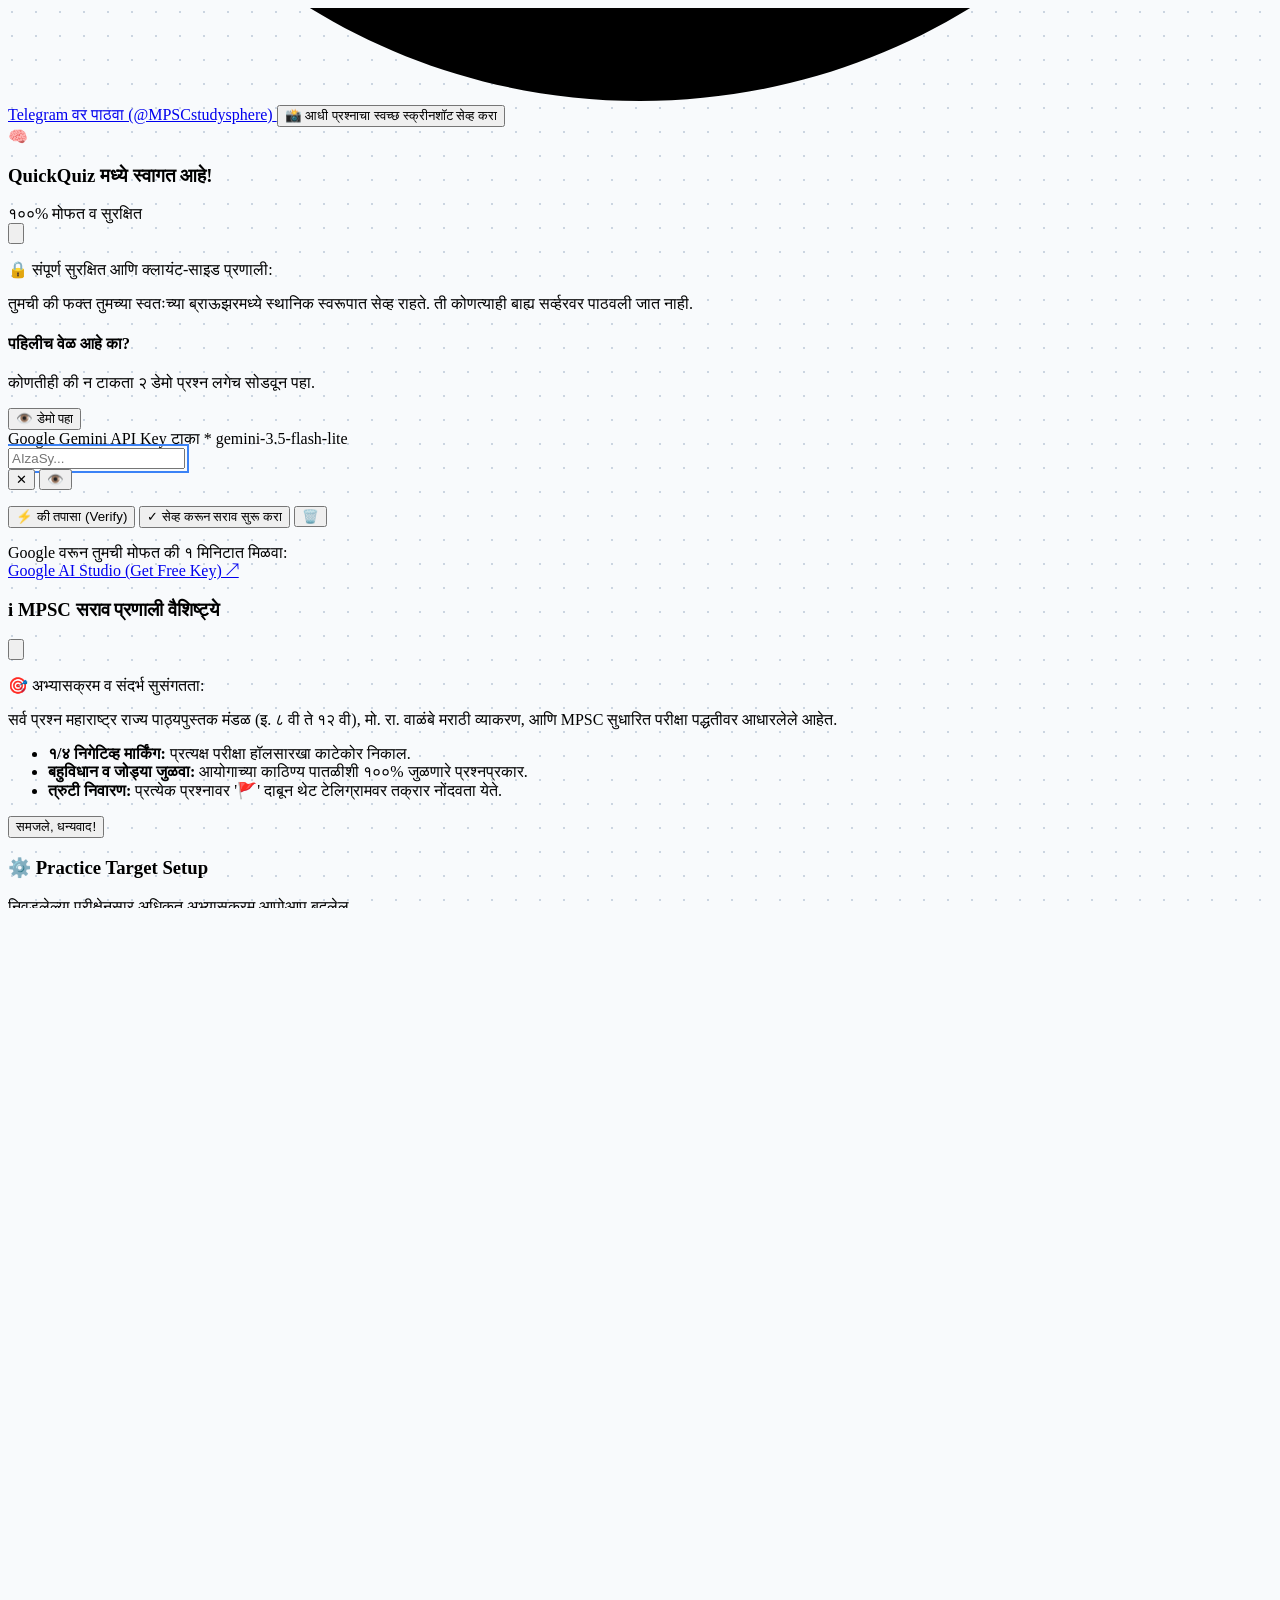
==== commit ffdf2541: "Update index.html" ====
--- a/index.html
+++ b/index.html
@@ -196,7 +196,7 @@
         <button onclick="openFilterModal()" id="btnTargetFilter" aria-label="Open Exam Target" class="flex-1 min-w-0 flex items-center justify-between gap-1.5 px-2.5 py-1.5 rounded-xl bg-white dark:bg-slate-800 border border-slate-200 dark:border-slate-700 shadow-2xs hover:border-brand-accent group btn-tactile">
           <div class="min-w-0 flex flex-col items-start text-left">
             <span class="text-[8px] text-slate-400 uppercase font-black tracking-wider leading-none mb-0.5 group-hover:text-brand-accent">Target (परीक्षा विषय)</span>
-            <span id="activeFilterText" class="text-xs font-black text-slate-800 dark:text-slate-100 truncate w-full">Group C • Prelims • History (मराठी)</span>
+            <span id="activeFilterText" class="text-xs font-black text-slate-800 dark:text-slate-100 truncate w-full">Group C • Prelims • History of Maharashtra (मराठी)</span>
           </div>
           <span class="w-5 h-5 rounded-lg bg-slate-100 dark:bg-slate-700 flex items-center justify-center text-slate-500 text-xs shrink-0">⚙️</span>
         </button>
@@ -255,7 +255,7 @@
                 </span>
               </div>
               <p class="text-xs text-slate-600 dark:text-slate-300 mt-0.5 leading-snug">
-                Target: <strong id="greetingTargetText" class="font-extrabold text-slate-900 dark:text-white">Group C • Prelims • History</strong>
+                Target: <strong id="greetingTargetText" class="font-extrabold text-slate-900 dark:text-white">Group C • Prelims • History of Maharashtra</strong>
                 <span class="text-amber-700 dark:text-amber-400 ml-1 font-bold">(Streak: <span id="greetingStreakCount" class="text-orange-600">0</span>)</span>
               </p>
             </div>
@@ -689,7 +689,7 @@
     </div>
   </div>
 
-  <!-- 7. Desktop Live QR Donation Modal (Updated with Notice Box from Mobile Modal) -->
+  <!-- 7. Desktop Live QR Donation Modal (Updated with Notice Box & Full Info from Mobile Modal) -->
   <div id="desktopDonationModal" role="dialog" aria-modal="true" class="fixed inset-0 z-50 bg-black/75 backdrop-blur-xs hidden items-center justify-center p-3 no-print">
     <div class="bg-white dark:bg-[#0d1728] rounded-2xl w-full max-w-sm shadow-2xl border-2 border-slate-300 dark:border-[#1f3358] relative flex flex-col overflow-hidden animate-slide-up">
       <div class="bg-white dark:bg-[#0d1728] px-4 py-2.5 border-b border-slate-200 dark:border-[#1f3358] flex items-center justify-between shrink-0">
@@ -720,6 +720,7 @@
         </div>
 
         <div class="text-left">
+          <label for="desktopCustomAmountInput" class="block text-[10px] font-semibold text-slate-600 dark:text-slate-300 mb-0.5">किंवा आपली ऐच्छिक रक्कम (किमान ₹१०):</label>
           <div class="flex items-center gap-1.5">
             <div class="relative flex-1">
               <span class="absolute left-2.5 top-1.5 text-xs font-bold text-slate-400">₹</span>
@@ -1764,9 +1765,7 @@
           if (loaderArea) loaderArea.classList.add('hidden');
           if (quizArea) quizArea.classList.remove('hidden');
 
-          if (!currentQuestion || isExplicitWait) {
-            loadNextQuestion();
-          } else if (isWaitingForNext) {
+          if (!currentQuestion || isExplicitWait || isWaitingForNext) {
             isWaitingForNext = false;
             loadNextQuestion();
           }
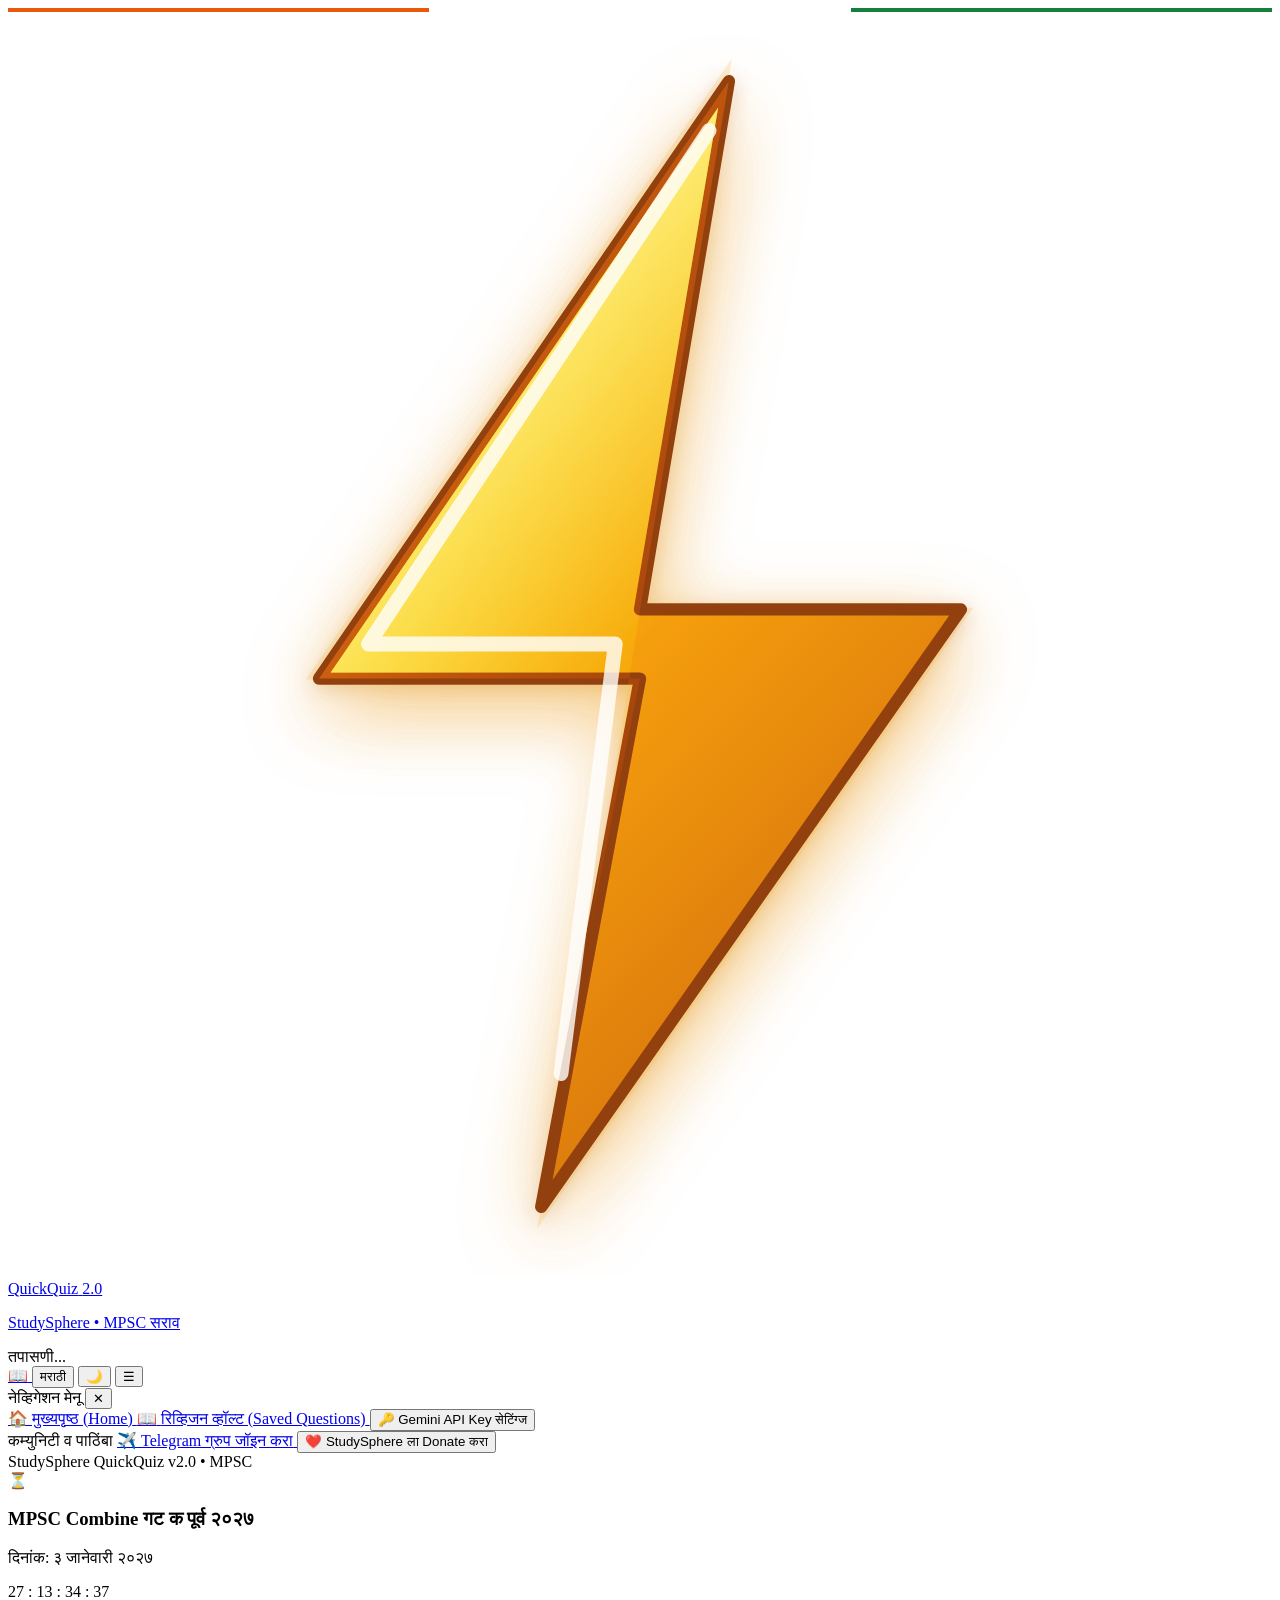
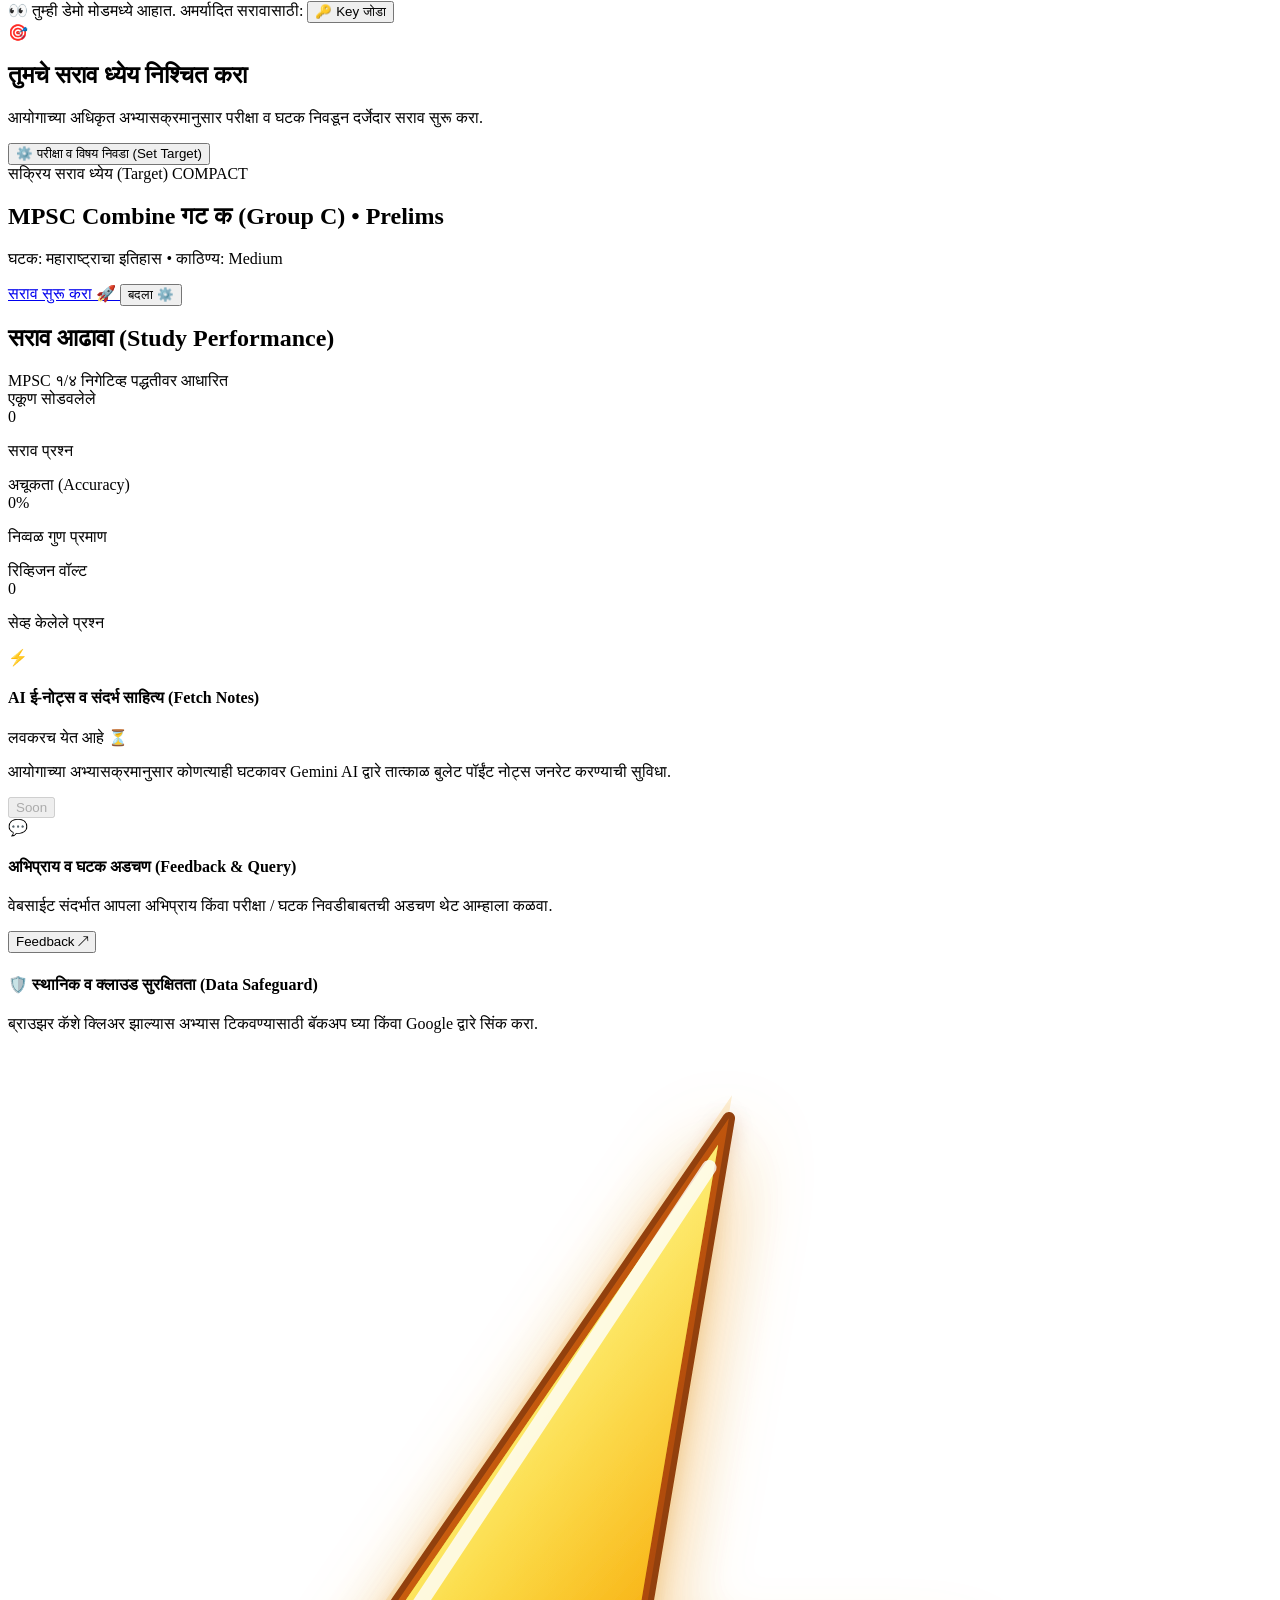
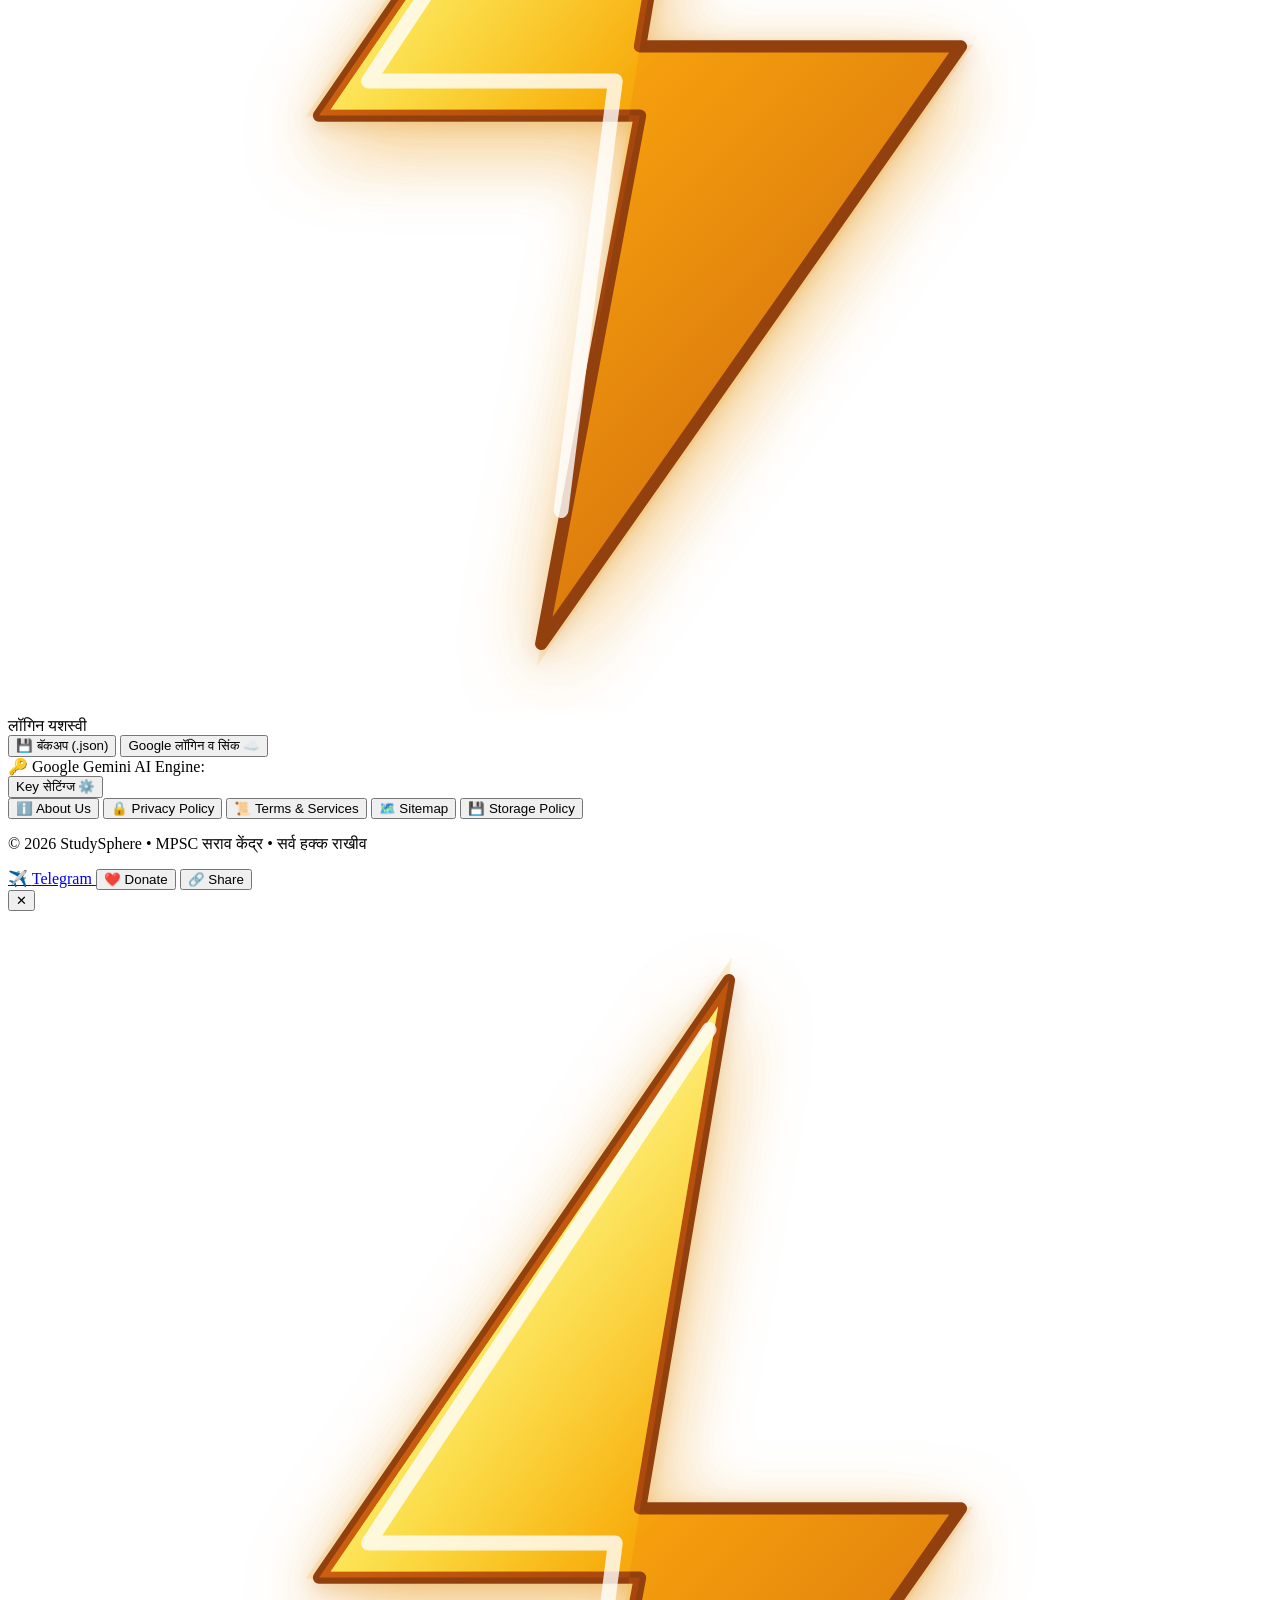
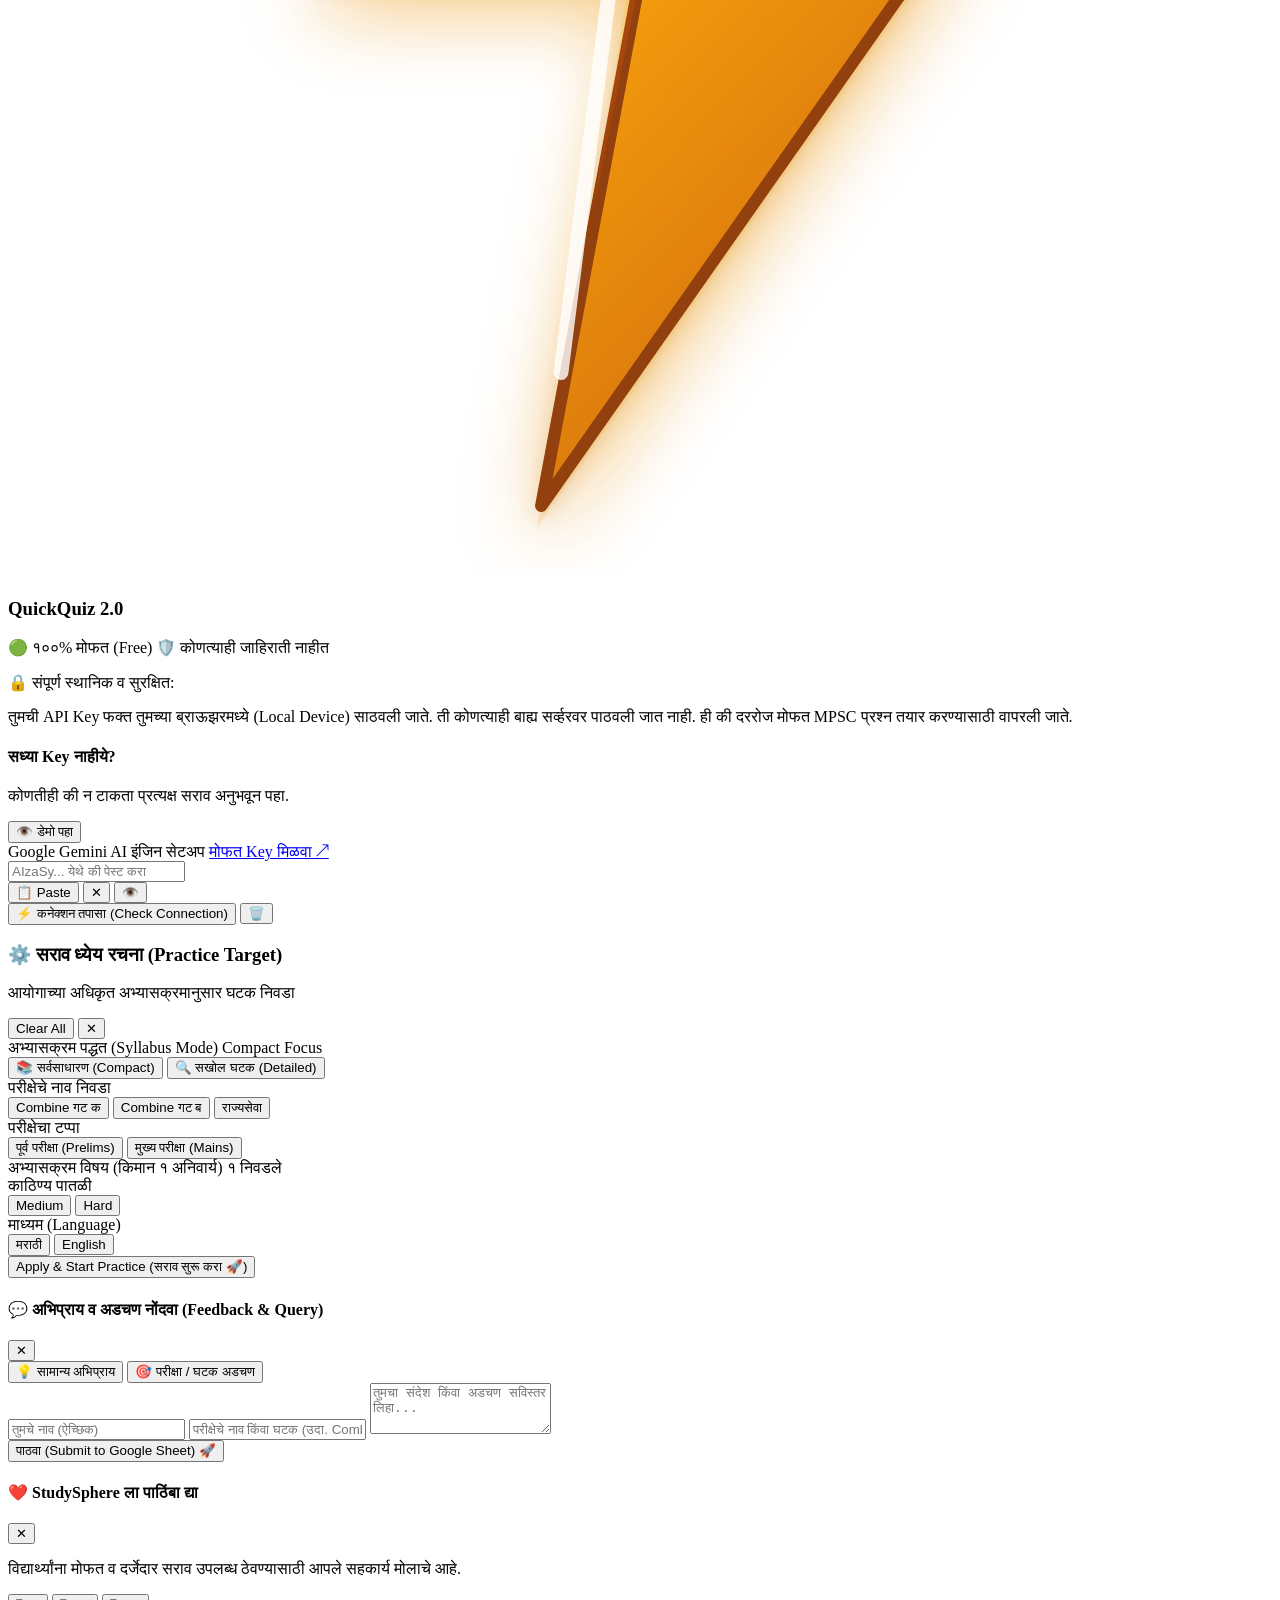
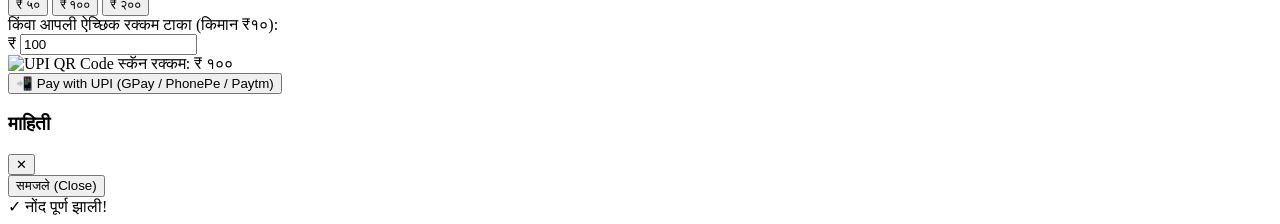
==== commit 5d7fb4c2: "Add files via upload" ====
--- a/index.html
+++ b/index.html
@@ -2,2677 +2,700 @@
 <html lang="mr" class="h-full">
 <head>
   <meta charset="UTF-8">
-  <meta name="viewport" content="width=device-width, initial-scale=1.0, maximum-scale=1.0, user-scalable=no, viewport-fit=cover">
+  <meta name="viewport" content="width=device-width, initial-scale=1.0, viewport-fit=cover">
   <title>QuickQuiz By StudySphere | MPSC सराव परीक्षा केंद्र</title>
   
-  <!-- PWA & Circular Favicon Linkage -->
-  <link rel="manifest" href="manifest.json">
-  <link rel="icon" type="image/svg+xml" href="icon.svg">
-  <meta name="theme-color" content="#ea580c">
-
-  <!-- Google Fonts: Mukta, Noto Sans Devanagari, Plus Jakarta Sans -->
+  <link rel="manifest" href="./manifest.json">
+  <link rel="icon" type="image/svg+xml" href="./icon.svg">
+  <meta name="theme-color" content="#d97706">
+  <meta name="description" content="MPSC राज्यसेवा, गट ब व गट क साठी मोफत AI-आधारित सराव चाचणी व अभ्यास केंद्र.">
+
+  <!-- Google Fonts: Plus Jakarta Sans & Mukta (Devanagari) -->
   <link rel="preconnect" href="https://fonts.googleapis.com">
   <link rel="preconnect" href="https://fonts.gstatic.com" crossorigin>
-  <link href="https://fonts.googleapis.com/css2?family=Mukta:wght@400;500;600;700;800&family=Noto+Sans+Devanagari:wght@400;500;600;700;800&family=Plus+Jakarta+Sans:wght@500;600;700;800&display=swap" rel="stylesheet">
-  
+  <link href="https://fonts.googleapis.com/css2?family=Mukta:wght@400;500;600;700;800&family=Plus+Jakarta+Sans:wght@500;600;700;800&display=swap" rel="stylesheet">
+
   <!-- Tailwind CSS CDN -->
   <script src="https://cdn.tailwindcss.com"></script>
-  <!-- html2canvas for High-Precision Snapshots -->
-  <script src="https://cdnjs.cloudflare.com/ajax/libs/html2canvas/1.4.1/html2canvas.min.js"></script>
-
   <script>
     tailwind.config = {
       darkMode: 'class',
       theme: {
         extend: {
-          screens: { 'xs': '380px' },
-          fontFamily: { 
-            sans: ['"Plus Jakarta Sans"', '"Mukta"', '"Noto Sans Devanagari"', 'sans-serif'] 
+          fontFamily: {
+            sans: ['"Plus Jakarta Sans"', '"Mukta"', 'system-ui', 'sans-serif']
           },
           colors: {
             brand: {
-              accent: '#ea580c',
-              blue: '#2563eb',
+              amber: '#f59e0b',
+              amberDark: '#d97706',
+              sage: '#10b981',
+              sageDark: '#059669',
+              navy: '#0f172a'
             }
-          },
-          animation: {
-            'slide-up': 'slideUp 0.22s cubic-bezier(0.16, 1, 0.3, 1) forwards',
-            'slide-down': 'slideDown 0.25s cubic-bezier(0.16, 1, 0.3, 1) forwards',
-            'fade-in': 'fadeIn 0.2s ease-out forwards',
-            'confetti-fall': 'confettiFall 3s ease-out forwards'
-          },
-          keyframes: {
-            slideUp: { '0%': { transform: 'translateY(12px)', opacity: '0' }, '100%': { transform: 'translateY(0)', opacity: '1' } },
-            slideDown: { '0%': { transform: 'translateY(-12px)', opacity: '0' }, '100%': { transform: 'translateY(0)', opacity: '1' } },
-            fadeIn: { '0%': { opacity: '0' }, '100%': { opacity: '1' } },
-            confettiFall: { '0%': { transform: 'translateY(-100%) rotate(0deg)', opacity: '1' }, '100%': { transform: 'translateY(100vh) rotate(360deg)', opacity: '0' } }
           }
         }
       }
     }
   </script>
 
+  <!-- Shared CSS -->
+  <link rel="stylesheet" href="./assets/css/common.css">
+
   <style>
-    html, body {
-      height: 100%; 
-      height: 100dvh;
-      overflow: hidden; 
-      overscroll-behavior-y: none;
-      -webkit-tap-highlight-color: transparent;
-      font-feature-settings: "liga" 1, "kern" 1;
-      text-rendering: optimizeLegibility;
-      -webkit-font-smoothing: antialiased;
+    @keyframes pulseSlow {
+      0%, 100% { opacity: 1; transform: scale(1); }
+      50% { opacity: 0.25; transform: scale(1.4); }
     }
-    
-    .tiranga-stripe { 
-      background: linear-gradient(90deg, #ea580c 0%, #ea580c 33.33%, #ffffff 33.33%, #ffffff 66.66%, #15803d 66.66%, #15803d 100%); 
-      height: 3.5px; 
-      width: 100%; 
+    .pulse-dot {
+      animation: pulseSlow 1.3s cubic-bezier(0.4, 0, 0.6, 1) infinite;
     }
-    .premium-pattern { 
-      background-color: #f8fafc; 
-      background-image: radial-gradient(#cbd5e1 1px, transparent 1px); 
-      background-size: 24px 24px; 
-    }
-    .dark .premium-pattern { 
-      background-color: #0f172a; 
-      background-image: radial-gradient(#334155 1px, transparent 1px); 
-      background-size: 24px 24px; 
-    }
-    
-    ::-webkit-scrollbar { width: 4px; height: 4px; }
-    ::-webkit-scrollbar-track { background: transparent; }
-    ::-webkit-scrollbar-thumb { background: #cbd5e1; border-radius: 8px; }
-    .dark ::-webkit-scrollbar-thumb { background: #475569; } 
-    .no-scrollbar::-webkit-scrollbar { display: none; }
-    .no-scrollbar { -ms-overflow-style: none; scrollbar-width: none; }
-
-    :root { --q-size: 0.95rem; --opt-size: 0.86rem; --opt-sub: 0.76rem; }
-    .font-s { --q-size: 0.88rem; --opt-size: 0.80rem; --opt-sub: 0.70rem; }
-    .font-m { --q-size: 0.95rem; --opt-size: 0.86rem; --opt-sub: 0.76rem; }
-    .font-l { --q-size: 1.05rem; --opt-size: 0.94rem; --opt-sub: 0.84rem; }
-
-    .q-text, .opt-text, .opt-subtext {
-      overflow-wrap: anywhere; 
-      word-break: normal;
-      hyphens: auto;
-    }
-    .q-text { font-size: var(--q-size); line-height: 1.45; letter-spacing: 0.01em; }
-    .opt-text { font-size: var(--opt-size); line-height: 1.35; }
-    .opt-subtext { font-size: var(--opt-sub); line-height: 1.3; }
-
-    button:focus-visible, a:focus-visible, input:focus-visible { outline: 2px solid #3b82f6; outline-offset: 2px; }
-    .glass { background: rgba(255, 255, 255, 0.96); backdrop-filter: blur(12px); -webkit-backdrop-filter: blur(12px); }
-    .dark .glass { background: rgba(15, 23, 42, 0.96); }
-    
-    .opt-btn { 
-      transition: background-color 0.12s ease, border-color 0.12s ease, opacity 0.12s ease; 
-      box-sizing: border-box; 
-      border: 2px solid transparent; 
-    }
-    .opt-btn:active:not(:disabled) { transform: scale(0.99); }
-    .opt-btn.default-state { border-color: #e2e8f0; background-color: #ffffff; }
-    .dark .opt-btn.default-state { border-color: #334155; background-color: #1e293b; }
-    
-    .opt-btn.selected-correct { background-color: #ecfdf5 !important; border-color: #10b981 !important; }
-    .dark .opt-btn.selected-correct { background-color: rgba(16, 185, 129, 0.2) !important; border-color: #10b981 !important; }
-    
-    .opt-btn.selected-wrong { background-color: #fff1f2 !important; border-color: #f43f5e !important; }
-    .dark .opt-btn.selected-wrong { background-color: rgba(244, 63, 94, 0.2) !important; border-color: #f43f5e !important; }
-    
-    .opt-btn.disabled-state { opacity: 0.65; cursor: not-allowed; }
-    .confetti { position: fixed; top: -10px; z-index: 100; pointer-events: none; width: 10px; height: 10px; }
-
-    .pairs-table {
-      width: 100%;
-      border-collapse: separate;
-      border-spacing: 0;
-      border-radius: 0.6rem;
-      overflow: hidden;
-      margin: 0;
-    }
-    .pairs-table td {
-      padding: 0.35rem 0.6rem;
-      font-size: var(--opt-size);
-      border-bottom: 1px solid #e2e8f0;
-      background: #ffffff;
-      line-height: 1.35;
-    }
-    .dark .pairs-table td {
-      background: #0f172a;
-      border-color: #334155;
-      color: #e2e8f0;
-    }
-    .pairs-table tr:last-child td { border-bottom: none; }
-
-    @keyframes heartBlinkBorder {
-      0%, 100% { transform: scale(1); opacity: 1; }
-      50% { transform: scale(1.2); opacity: 0.5; }
-    }
-    .blink-heart-border {
-      animation: heartBlinkBorder 1.3s ease-in-out infinite;
-      display: inline-flex;
-      transform-origin: center;
-    }
-
-    .btn-tactile { transition: transform 0.1s ease, opacity 0.15s ease; }
-    .btn-tactile:active:not(:disabled) { transform: scale(0.96); }
   </style>
 </head>
-<body class="premium-pattern text-slate-800 dark:text-slate-200 font-sans flex flex-col font-m transition-colors duration-300">
-
-  <div class="tiranga-stripe shrink-0 fixed top-0 z-50"></div>
-
-  <!-- Header Area -->
-  <header class="glass border-b border-slate-200/80 dark:border-slate-800/80 shadow-xs shrink-0 z-40 pt-1">
-    
-    <!-- Micro Status Bar -->
-    <div class="max-w-4xl mx-auto px-2.5 sm:px-4 py-1 flex justify-between items-center text-[11px] font-bold">
-      <div class="flex items-center gap-1.5 min-w-0">
-        <img src="icon.svg" alt="Logo" class="w-4 h-4 rounded-full shrink-0">
-        <span class="text-xs sm:text-sm font-black tracking-tight text-slate-900 dark:text-white uppercase truncate">QuickQuiz</span>
-        <span class="text-[8px] sm:text-[9px] font-extrabold uppercase px-1.5 py-0.2 rounded bg-amber-100 dark:bg-amber-950 text-amber-900 dark:text-amber-300 border border-amber-300 dark:border-amber-800 tracking-wider shrink-0">
-          StudySphere
-        </span>
-      </div>
-
-      <div class="flex items-center gap-1 sm:gap-1.5 shrink-0">
-        <button onclick="openApiKeyModal()" id="btnApiKeyTrigger" aria-label="API Key Settings" class="text-slate-600 dark:text-slate-300 hover:text-brand-accent transition-colors flex items-center gap-1 cursor-pointer bg-slate-100 dark:bg-slate-800 px-2 py-0.5 rounded-md text-[10px] sm:text-[11px] border border-slate-200 dark:border-slate-700 btn-tactile">
-          <span>🔑</span> <span id="apiKeyStatusText">Set Key</span>
-        </button>
-        <div class="flex items-center gap-1 text-orange-600 font-extrabold bg-orange-50 dark:bg-orange-950/40 px-2 py-0.5 rounded-md text-[10px] sm:text-[11px] border border-orange-200 dark:border-orange-800/50" title="सलग बरोबर उत्तरे (Streak)">
-          <span>🔥</span> <span id="streakCount">0</span>
-        </div>
-        <div id="bufferStatus" class="flex items-center gap-1 text-emerald-600 dark:text-emerald-400 text-[10px] sm:text-[11px] bg-emerald-50 dark:bg-emerald-950/40 px-1.5 py-0.5 rounded-md font-bold border border-emerald-200 dark:border-emerald-800/50" title="रांगेतील तयार प्रश्न (Buffer)">
-          <span class="inline-block w-0.5 h-0.5 rounded-full bg-emerald-500 animate-ping"></span>
-          <span id="bufferCountText">0</span>
-        </div>
-      </div>
-    </div>
-
-    <!-- Main Navigation Bar -->
-    <div class="max-w-4xl mx-auto px-2.5 sm:px-4 pb-1.5 pt-0.5 flex flex-col gap-1.5">
-      <div class="flex items-center gap-1.5 justify-between">
-        <button onclick="openFilterModal()" id="btnTargetFilter" aria-label="Open Exam Target" class="flex-1 min-w-0 flex items-center justify-between gap-1.5 px-2.5 py-1.5 rounded-xl bg-white dark:bg-slate-800 border border-slate-200 dark:border-slate-700 shadow-2xs hover:border-brand-accent group btn-tactile">
-          <div class="min-w-0 flex flex-col items-start text-left">
-            <span class="text-[8px] text-slate-400 uppercase font-black tracking-wider leading-none mb-0.5 group-hover:text-brand-accent">Target (परीक्षा विषय)</span>
-            <span id="activeFilterText" class="text-xs font-black text-slate-800 dark:text-slate-100 truncate w-full">Group C • Prelims • History of Maharashtra (मराठी)</span>
-          </div>
-          <span class="w-5 h-5 rounded-lg bg-slate-100 dark:bg-slate-700 flex items-center justify-center text-slate-500 text-xs shrink-0">⚙️</span>
-        </button>
-
-        <a href="dashboard.html" title="डॅशबोर्ड व सेव्ह केलेले प्रश्न" class="h-9 px-2.5 rounded-xl bg-white dark:bg-slate-800 hover:bg-slate-50 dark:hover:bg-slate-700 text-slate-700 dark:text-slate-200 font-black text-xs flex items-center gap-1.5 border border-slate-200 dark:border-slate-700 shadow-2xs shrink-0 btn-tactile">
-          <span class="text-sm">📖</span> <span>Dashboard</span>
+<body class="bg-amber-50/25 text-slate-800 dark:bg-slate-950 dark:text-slate-100 font-sans min-h-screen flex flex-col transition-colors duration-200">
+
+  <!-- Top Tricolor Accent Line -->
+  <div class="tiranga-stripe shrink-0 fixed top-0 left-0 right-0 z-50"></div>
+
+  <!-- Header Section -->
+  <header class="app-header glass border-b border-amber-200/60 dark:border-slate-800 sticky top-0 z-40 pt-1">
+    <div class="max-w-4xl mx-auto px-3 sm:px-4 py-2 flex items-center justify-between gap-2">
+      
+      <!-- Brand Logo & Title -->
+      <div id="brandLogoContainer" class="flex items-center gap-2">
+        <a id="brandLogoLink" href="./index.html" class="flex items-center gap-2 group">
+          <img src="./icon.svg" alt="StudySphere Logo" class="w-8 h-8 rounded-full shrink-0 shadow-xs group-hover:scale-105 transition-transform">
+          <div>
+            <div class="flex items-center gap-1.5">
+              <span class="text-sm sm:text-base font-black tracking-tight text-slate-900 dark:text-white uppercase leading-tight">QuickQuiz</span>
+              <span class="text-[9px] font-black uppercase px-1.5 py-0.5 rounded bg-amber-100 dark:bg-amber-950/80 text-amber-800 dark:text-amber-400 border border-amber-300 dark:border-amber-800 leading-tight">2.0</span>
+            </div>
+            <p class="text-[9px] sm:text-[10px] text-slate-500 dark:text-slate-400 font-bold leading-tight mt-0.5">StudySphere • MPSC सराव</p>
+          </div>
         </a>
-
-        <!-- Finish Test Button: Dynamically Enabled/Disabled based on Session Status -->
-        <button onclick="confirmFinishQuiz()" id="btnFinishQuiz" disabled title="सराव पूर्ण करून निकाल पहा" class="h-9 px-2.5 sm:px-3 rounded-xl bg-rose-600 hover:bg-rose-700 text-white font-black text-xs flex items-center gap-1 shadow-2xs border border-rose-500 shrink-0 btn-tactile opacity-40 cursor-not-allowed pointer-events-none transition-all">
-        <span>Finish</span>
-        </button>
-      </div>
-
-      <!-- Compact Utility Toolbar -->
-      <div class="flex items-center justify-between gap-1 pt-0.5 border-t border-slate-100 dark:border-slate-800/60">
-        <div class="flex items-center gap-1">
-          <button onclick="takeFullScreenSnapshot()" id="btnSnapHeader" title="प्रश्नाचा स्वच्छ स्क्रीनशॉट घ्या" class="h-7 px-2 rounded-lg bg-white dark:bg-slate-800 hover:bg-slate-50 border border-slate-200 dark:border-slate-700 text-slate-700 dark:text-slate-200 text-[10px] font-black flex items-center gap-1 shadow-2xs btn-tactile">
-            <span>📸</span> <span>Snap</span>
-          </button>
-          
-          <button onclick="toggleLang()" id="langBtn" aria-label="भाषा बदला" class="h-7 px-2 rounded-lg bg-white dark:bg-slate-800 hover:bg-slate-50 border border-slate-200 dark:border-slate-700 text-slate-700 dark:text-slate-200 text-[10px] font-black shadow-2xs btn-tactile transition-all">
-            <span id="langBtnText">मराठी | EN</span>
-          </button>
-        </div>
-
-        <div class="flex items-center gap-1">
-          <button onclick="toggleFont()" aria-label="फॉन्ट आकार बदला" class="h-7 px-2 rounded-lg bg-white dark:bg-slate-800 hover:bg-slate-50 border border-slate-200 dark:border-slate-700 text-slate-700 dark:text-slate-200 text-[10px] font-black flex items-center gap-1 shadow-2xs btn-tactile">
-            <span>A<span class="text-[8px]">A</span></span>
-            <span id="fontBadge" class="text-[8px] bg-brand-accent text-white px-1 py-0.2 rounded font-bold">M</span>
-          </button>
-          <button onclick="toggleTheme()" aria-label="थीम बदला" class="h-7 w-7 rounded-lg bg-white dark:bg-slate-800 hover:bg-slate-50 border border-slate-200 dark:border-slate-700 text-slate-600 dark:text-slate-300 flex items-center justify-center shadow-2xs btn-tactile">
-            <span id="themeIcon" class="text-xs">🌓</span>
-          </button>
-        </div>
+      </div>
+
+      <!-- Quick Controls -->
+      <div class="flex items-center gap-1.5 shrink-0">
+        
+        <!-- Live AI Status / Demo Badge -->
+        <div id="headerStatusBadge" class="hidden items-center gap-1 px-2 py-1 rounded-xl text-[11px] font-black border">
+          <span class="w-2 h-2 rounded-full" id="headerStatusDot"></span>
+          <span id="headerStatusText">तपासणी...</span>
+        </div>
+
+        <!-- Dashboard / Revision Vault Icon Button -->
+        <a href="./dashboard.html" aria-label="रिव्हिजन व्हॉल्ट व डॅशबोर्ड" title="रिव्हिजन व्हॉल्ट व डॅशबोर्ड" class="h-8 w-8 rounded-xl bg-white dark:bg-slate-900 border border-slate-200 dark:border-slate-800 text-slate-700 dark:text-slate-200 hover:bg-amber-50 dark:hover:bg-slate-800 flex items-center justify-center transition-colors shadow-2xs">
+          <span class="text-sm">📖</span>
+        </a>
+
+        <!-- Language Switcher -->
+        <button id="btnLangToggle" type="button" aria-label="भाषा बदला" class="h-8 px-2 rounded-xl bg-white dark:bg-slate-900 border border-slate-200 dark:border-slate-800 text-xs font-bold text-slate-700 dark:text-slate-200 hover:bg-amber-50 dark:hover:bg-slate-800 transition-colors shadow-2xs">
+          <span id="langLabel">मराठी</span>
+        </button>
+
+
+        <!-- Theme Toggle -->
+        <button id="btnThemeToggle" type="button" aria-label="थीम बदला" class="h-8 w-8 rounded-xl bg-white dark:bg-slate-900 border border-slate-200 dark:border-slate-800 text-slate-700 dark:text-slate-200 hover:bg-amber-50 dark:hover:bg-slate-800 flex items-center justify-center transition-colors shadow-2xs">
+          <span id="themeIcon">🌓</span>
+        </button>
+
+        <!-- Menu Drawer Toggle -->
+        <button id="btnMenuToggle" type="button" aria-label="मेनू उघडा" class="h-8 w-8 rounded-xl bg-white dark:bg-slate-900 border border-slate-200 dark:border-slate-800 text-slate-700 dark:text-slate-200 flex items-center justify-center transition-colors shadow-2xs">
+          <span>☰</span>
+        </button>
+
       </div>
     </div>
   </header>
 
-  <!-- Main Quiz Area -->
-  <main class="flex-1 overflow-y-auto relative w-full scroll-smooth flex flex-col" id="quizScrollArea">
-    <div class="max-w-3xl mx-auto px-2 sm:px-4 pt-1 pb-24 w-full flex-1 flex flex-col">
-
-      <!-- Prominent Hero Welcome & Session Card (Large Format) -->
-      <div id="smartGreetingBanner" class="hidden mb-3 p-4 sm:p-5 rounded-2xl bg-white dark:bg-slate-800 border-2 border-amber-400 dark:border-amber-500 shadow-md animate-slide-down">
-        <div class="flex flex-col sm:flex-row items-start sm:items-center justify-between gap-3">
-          <div class="flex items-start gap-3 min-w-0">
-            <div class="w-11 h-11 rounded-2xl bg-amber-100 dark:bg-amber-950/60 text-amber-600 dark:text-amber-400 flex items-center justify-center text-2xl shrink-0 border border-amber-300 dark:border-amber-800">
-              👋
-            </div>
-            <div class="min-w-0">
-              <div class="flex items-center gap-2 flex-wrap">
-                <h3 class="text-sm sm:text-base font-black text-slate-900 dark:text-white" id="greetingTitle">Welcome Back! सराव सुरू करा</h3>
-                <span id="sessionTagBadge" class="px-2 py-0.5 rounded text-[9px] font-black uppercase bg-amber-200 dark:bg-amber-900/60 text-amber-900 dark:text-amber-300 border border-amber-300 dark:border-amber-700">
-                  सत्र सुरू
-                </span>
-              </div>
-              <p class="text-xs text-slate-600 dark:text-slate-300 mt-0.5 leading-snug">
-                Target: <strong id="greetingTargetText" class="font-extrabold text-slate-900 dark:text-white">Group C • Prelims • History of Maharashtra</strong>
-                <span class="text-amber-700 dark:text-amber-400 ml-1 font-bold">(Streak: <span id="greetingStreakCount" class="text-orange-600">0</span>)</span>
-              </p>
-            </div>
-          </div>
-
-          <div class="flex items-center gap-2 w-full sm:w-auto shrink-0 flex-wrap">
-            <button onclick="handleContinueGreetingTarget()" class="flex-1 sm:flex-initial px-4 py-2 rounded-xl bg-amber-500 hover:bg-amber-600 text-slate-950 font-black text-xs shadow-xs btn-tactile">
-              ▶️ Continue
-            </button>
-            <button onclick="reviewSessionHistoryFromGreeting()" id="btnReviewFromGreeting" class="hidden flex-1 sm:flex-initial px-3.5 py-2 rounded-xl bg-slate-100 dark:bg-slate-700 hover:bg-slate-200 text-slate-800 dark:text-slate-200 font-bold text-xs border border-slate-300 dark:border-slate-600 btn-tactile">
-              📖 सोडवलेले प्रश्न
-            </button>
-            <button onclick="handleChangeGreetingTarget()" class="flex-1 sm:flex-initial px-3.5 py-2 rounded-xl bg-white dark:bg-slate-800 hover:bg-slate-50 text-slate-800 dark:text-slate-200 border border-slate-300 dark:border-slate-600 font-bold text-xs btn-tactile">
-              ⚙️ बदला
-            </button>
-          </div>
-        </div>
-      </div>
-
-      <div class="bg-white dark:bg-slate-800 rounded-2xl shadow-xs border border-slate-200/80 dark:border-slate-700/60 pt-2 pb-2.5 px-2.5 sm:p-3.5 relative flex-1 flex flex-col transition-all">
-        
-        <!-- Header Tag Strip -->
-        <div class="flex items-center justify-between gap-1 mb-1.5 pb-1 border-b border-slate-100 dark:border-slate-700/50 shrink-0">
-          <div id="question-tags" class="flex flex-wrap items-center gap-1 flex-1 min-w-0"></div>
+  <!-- Slide-out Menu Drawer (Includes Telegram, Donate & Key options) -->
+  <div id="sideMenuDrawer" class="hidden fixed inset-0 z-50 bg-slate-950/60 backdrop-blur-xs flex justify-end">
+    <div class="bg-white dark:bg-slate-900 w-72 h-full shadow-2xl border-l border-slate-200 dark:border-slate-800 p-5 flex flex-col justify-between animate-slide-up">
+      <div class="space-y-4">
+        <div class="flex items-center justify-between pb-3 border-b border-slate-100 dark:border-slate-800">
+          <span class="text-xs font-black uppercase text-slate-400">नेव्हिगेशन मेनू</span>
+          <button id="btnCloseMenu" type="button" class="text-slate-400 hover:text-slate-800 dark:hover:text-white font-bold p-1">✕</button>
+        </div>
+        <nav class="space-y-1.5 text-xs font-bold">
+          <a href="./index.html" class="flex items-center gap-2.5 px-3 py-2.5 rounded-xl bg-amber-50 dark:bg-amber-950/40 text-amber-900 dark:text-amber-300">
+            <span>🏠</span> <span>मुख्यपृष्ठ (Home)</span>
+          </a>
+          <a href="./dashboard.html" class="flex items-center gap-2.5 px-3 py-2.5 rounded-xl text-slate-700 dark:text-slate-200 hover:bg-slate-100 dark:hover:bg-slate-800">
+            <span>📖</span> <span>रिव्हिजन व्हॉल्ट (Saved Questions)</span>
+          </a>
+          <button id="btnOpenKeyModalFromMenu" type="button" class="w-full text-left flex items-center gap-2.5 px-3 py-2.5 rounded-xl text-slate-700 dark:text-slate-200 hover:bg-slate-100 dark:hover:bg-slate-800">
+            <span>🔑</span> <span>Gemini API Key सेटिंग्ज</span>
+          </button>
+        </nav>
+
+        <!-- Social & Support Drawer Section -->
+        <div class="pt-3 border-t border-slate-100 dark:border-slate-800 space-y-2">
+          <span class="text-[10px] font-black uppercase tracking-wider text-slate-400 block px-1">कम्युनिटी व पाठिंबा</span>
           
-          <div class="flex items-center gap-1 shrink-0">
-            <button id="btn-save" onclick="toggleSave()" aria-label="Save Question" class="h-6 w-16 box-border justify-center rounded-lg border-2 border-slate-200 dark:border-slate-600 bg-slate-50 dark:bg-slate-700/50 text-[10px] font-extrabold text-slate-600 dark:text-slate-300 flex items-center gap-1 shadow-2xs btn-tactile hover:border-amber-400 group">
-              <span id="saveIcon">☆</span> <span id="saveText">Save</span>
-            </button>
-            <button id="btn-report" onclick="openReportModal()" aria-label="Report Error" title="त्रुटी नोंदवा" class="h-6 px-1.5 rounded-lg border-2 border-slate-200 dark:border-slate-600 bg-rose-50 dark:bg-rose-900/20 text-[10px] font-extrabold text-rose-500 flex items-center gap-1 shadow-2xs btn-tactile hover:bg-rose-100">
-              🚩
-            </button>
-            <button id="btn-info" onclick="openInfoModal()" aria-label="अभ्यास माहिती" class="h-6 w-6 rounded-lg border-2 border-slate-200 dark:border-slate-600 bg-slate-50 dark:bg-slate-700/50 text-[11px] font-serif italic font-bold text-slate-400 hover:text-sky-500 shadow-2xs btn-tactile">
-              i
-            </button>
-          </div>
-        </div>
-
-        <!-- Clean Micro-Spinner Loading Indicator -->
-        <div id="quizLoaderBox" class="hidden flex-1 flex flex-col justify-center items-center py-14 text-center animate-fade-in">
-          <div class="relative w-10 h-10 mb-3">
-            <div class="w-10 h-10 rounded-full border-2 border-slate-200 dark:border-slate-700"></div>
-            <div class="w-10 h-10 rounded-full border-2 border-brand-blue border-t-transparent animate-spin absolute top-0 left-0"></div>
-          </div>
-          <p class="text-xs font-bold text-slate-700 dark:text-slate-300" id="loaderTitle">प्रश्न लोड होत आहेत...</p>
-          <p class="text-[10px] text-slate-400 mt-0.5" id="loaderSubtitle">MPSC सराव संच तयार होत आहे</p>
-          <div id="loaderRetryArea" class="mt-3 hidden">
-            <button onclick="handleRetryFetch()" class="px-3.5 py-1.5 bg-brand-blue text-white rounded-xl text-xs font-bold btn-tactile shadow-md">
-              🔄 पुन्हा प्रयत्न करा (Retry)
-            </button>
-          </div>
-        </div>
-
-        <!-- Empty State Card -->
-        <div id="emptyState" class="hidden text-center py-6 px-3 rounded-2xl border-2 border-dashed border-slate-200 dark:border-slate-700 bg-slate-50/50 dark:bg-slate-800/50 flex-1 flex flex-col justify-center items-center">
-          <div class="w-11 h-11 bg-white dark:bg-slate-800 rounded-2xl shadow-xs flex items-center justify-center mx-auto mb-2 border border-slate-100 dark:border-slate-700 text-lg">🔑</div>
-          <h3 class="text-sm font-extrabold text-slate-900 dark:text-white mb-0.5">AI Engine कनेक्ट करा</h3>
-          <p class="text-xs text-slate-500 dark:text-slate-400 mb-2.5 max-w-sm mx-auto leading-relaxed">
-            अमर्यादित MPSC सराव चाचण्या सुरू करण्यासाठी तुमची मोफत Google Gemini API Key जोडा.
+          <a href="https://t.me/MPSCstudysphere" target="_blank" rel="noopener noreferrer" class="flex items-center gap-2.5 px-3 py-2 rounded-xl bg-sky-50 dark:bg-sky-950/40 text-sky-700 dark:text-sky-300 border border-sky-200 dark:border-sky-800/60 hover:bg-sky-100 text-xs font-bold transition-all">
+            <span>✈️</span> <span>Telegram ग्रुप जॉइन करा</span>
+          </a>
+
+          <button id="btnTriggerDonateFromMenu" type="button" class="w-full text-left flex items-center gap-2.5 px-3 py-2 rounded-xl bg-amber-500 hover:bg-amber-600 text-slate-950 text-xs font-black shadow-2xs transition-all">
+            <span>❤️</span> <span>StudySphere ला Donate करा</span>
+          </button>
+        </div>
+      </div>
+
+      <div class="pt-4 border-t border-slate-100 dark:border-slate-800 text-[10px] text-slate-400 text-center">
+        StudySphere QuickQuiz v2.0 • MPSC
+      </div>
+    </div>
+  </div>
+
+  <!-- Main Content Layout -->
+  <main class="max-w-3xl mx-auto w-full px-3 sm:px-4 py-3 flex-1 flex flex-col gap-3.5">
+
+    <!-- 1. Sleek & Ultra-Compact Countdown Timer Box (Fixed Text Clipping) -->
+    <section class="p-2 sm:p-2.5 rounded-2xl bg-white dark:bg-slate-900 border border-amber-200/80 dark:border-slate-800 shadow-2xs flex items-center justify-between gap-2 overflow-visible">
+      <div class="flex items-center gap-2 min-w-0">
+        <span class="w-6 h-6 rounded-lg bg-amber-100 dark:bg-amber-950/80 text-amber-800 dark:text-amber-400 flex items-center justify-center text-xs shrink-0">⏳</span>
+        <div class="min-w-0 py-0.5">
+          <h3 class="text-xs sm:text-[13px] font-black text-slate-900 dark:text-white leading-snug truncate">MPSC Combine गट क पूर्व २०२७</h3>
+          <p class="text-[10px] text-slate-400 font-bold leading-normal mt-0.5 truncate">दिनांक: ३ जानेवारी २०२७</p>
+        </div>
+      </div>
+
+      <!-- Minimal Digital Digits -->
+      <div class="flex items-center gap-1 shrink-0 font-mono text-[11px] font-black">
+        <span id="cdDays" class="px-1.5 py-0.5 rounded bg-amber-50 dark:bg-slate-800 border border-amber-200 dark:border-slate-700 text-amber-700 dark:text-amber-300">--</span>
+        <span class="text-slate-400">:</span>
+        <span id="cdHours" class="px-1.5 py-0.5 rounded bg-amber-50 dark:bg-slate-800 border border-amber-200 dark:border-slate-700 text-slate-700 dark:text-slate-300">--</span>
+        <span class="text-slate-400">:</span>
+        <span id="cdMinutes" class="px-1.5 py-0.5 rounded bg-amber-50 dark:bg-slate-800 border border-amber-200 dark:border-slate-700 text-slate-700 dark:text-slate-300">--</span>
+        <span class="text-slate-400">:</span>
+        <span id="cdSeconds" class="px-1.5 py-0.5 rounded bg-amber-50 dark:bg-slate-800 border border-amber-200 dark:border-slate-700 text-slate-700 dark:text-slate-300">--</span>
+      </div>
+    </section>
+
+    <!-- 2. Active Target Hero Card (Warm Amber & Sage) -->
+    <section class="p-4 sm:p-5 rounded-3xl bg-white dark:bg-slate-900 border-2 border-amber-200/90 dark:border-amber-900/60 shadow-xs relative overflow-hidden">
+      
+      <!-- Demo Notice Bar -->
+      <div id="demoNoticeBanner" class="hidden mb-3 p-2.5 rounded-xl bg-amber-100/70 dark:bg-amber-950/60 border border-amber-300 dark:border-amber-800 flex items-center justify-between gap-2">
+        <span class="text-xs font-bold text-amber-950 dark:text-amber-200">
+          👀 तुम्ही डेमो मोडमध्ये आहात. अमर्यादित सरावासाठी:
+        </span>
+        <button id="btnOpenKeyModalFromDemoBanner" type="button" class="px-2.5 py-1 rounded-lg bg-amber-500 hover:bg-amber-600 text-slate-950 font-black text-[11px] shrink-0 shadow-2xs">
+          🔑 Key जोडा
+        </button>
+      </div>
+
+      <!-- State A: First-time User (Unset Target) -->
+      <div id="heroUnsetState" class="hidden text-center py-4 space-y-3">
+        <div class="w-12 h-12 mx-auto rounded-2xl bg-amber-100 dark:bg-amber-950/60 text-amber-700 dark:text-amber-400 flex items-center justify-center text-2xl border border-amber-200 dark:border-amber-800">
+          🎯
+        </div>
+        <div>
+          <h2 class="text-base sm:text-lg font-black text-slate-900 dark:text-white">तुमचे सराव ध्येय निश्चित करा</h2>
+          <p class="text-xs text-slate-500 dark:text-slate-400 mt-1 max-w-sm mx-auto">
+            आयोगाच्या अधिकृत अभ्यासक्रमानुसार परीक्षा व घटक निवडून दर्जेदार सराव सुरू करा.
           </p>
+        </div>
+        <div>
+          <button id="btnOpenFilterFirstTime" type="button" class="px-5 py-2.5 rounded-xl bg-amber-500 hover:bg-amber-600 text-slate-950 font-black text-xs shadow-xs active:scale-95 transition-all">
+            ⚙️ परीक्षा व विषय निवडा (Set Target)
+          </button>
+        </div>
+      </div>
+
+      <!-- State B: Active Target Display -->
+      <div id="heroActiveState" class="hidden flex flex-col sm:flex-row items-start sm:items-center justify-between gap-4">
+        <div class="space-y-1.5 min-w-0">
+          <div class="flex items-center gap-2 flex-wrap">
+            <span class="px-2 py-0.5 rounded text-[10px] font-black uppercase bg-emerald-50 dark:bg-emerald-950/60 text-emerald-800 dark:text-emerald-300 border border-emerald-200 dark:border-emerald-800">
+              सक्रिय सराव ध्येय (Target)
+            </span>
+            <span id="badgeTargetMode" class="px-2 py-0.5 rounded text-[10px] font-bold bg-slate-100 dark:bg-slate-800 text-slate-600 dark:text-slate-300">COMPACT</span>
+          </div>
+          
+          <h1 id="heroExamTitle" class="text-base sm:text-lg font-black text-slate-900 dark:text-white truncate">
+            MPSC Combine Group C • पूर्व परीक्षा
+          </h1>
+          
+          <p id="heroExamMeta" class="text-sm sm:text-base font-extrabold text-slate-900 dark:text-slate-100">
+            घटक: महाराष्ट्राचा इतिहास • काठिण्य: Medium
+          </p>
+        </div>
+
+        <div class="flex items-center gap-2 w-full sm:w-auto shrink-0">
+          <a href="./quiz.html" id="btnStartQuiz" class="flex-1 sm:flex-initial text-center px-5 py-2.5 rounded-xl bg-amber-500 hover:bg-amber-600 text-slate-950 font-black text-xs shadow-xs active:scale-95 transition-all">
+            सराव सुरू करा 🚀
+          </a>
+          <button id="btnChangeFilter" type="button" class="px-3.5 py-2.5 rounded-xl bg-slate-100 hover:bg-slate-200 dark:bg-slate-800 dark:hover:bg-slate-700 text-slate-700 dark:text-slate-200 text-xs font-bold transition-all border border-slate-200 dark:border-slate-700">
+            बदला ⚙️
+          </button>
+        </div>
+      </div>
+    </section>
+
+    <!-- 3. Real Performance Metrics (Blurred in Demo Mode) -->
+    <section id="metricsContainerSection" class="transition-all duration-300">
+      <div class="flex items-center justify-between mb-2">
+        <h2 class="text-xs font-black uppercase tracking-wider text-slate-400">सराव आढावा (Study Performance)</h2>
+        <span class="text-[10px] text-slate-400 font-bold">MPSC १/४ निगेटिव्ह पद्धतीवर आधारित</span>
+      </div>
+
+      <div class="grid grid-cols-3 gap-2.5">
+        <div class="p-3.5 rounded-2xl bg-white dark:bg-slate-900 border border-slate-200 dark:border-slate-800 shadow-2xs text-center sm:text-left">
+          <span class="text-[9px] font-bold uppercase tracking-wider text-slate-400">एकूण सोडवलेले</span>
+          <div id="statAttempted" class="text-xl sm:text-2xl font-black text-slate-900 dark:text-white mt-0.5">0</div>
+          <p class="text-[9px] text-slate-500 mt-0.5">सराव प्रश्न</p>
+        </div>
+
+        <div class="p-3.5 rounded-2xl bg-white dark:bg-slate-900 border border-slate-200 dark:border-slate-800 shadow-2xs text-center sm:text-left">
+          <span class="text-[9px] font-bold uppercase tracking-wider text-slate-400">अचूकता (Accuracy)</span>
+          <div id="statAccuracy" class="text-xl sm:text-2xl font-black text-emerald-600 mt-0.5">0%</div>
+          <p class="text-[9px] text-slate-500 mt-0.5">निव्वळ गुण प्रमाण</p>
+        </div>
+
+        <div class="p-3.5 rounded-2xl bg-white dark:bg-slate-900 border border-slate-200 dark:border-slate-800 shadow-2xs text-center sm:text-left">
+          <span class="text-[9px] font-bold uppercase tracking-wider text-slate-400">रिव्हिजन वॉल्ट</span>
+          <div id="statVaultCount" class="text-xl sm:text-2xl font-black text-amber-600 mt-0.5">0</div>
+          <p class="text-[9px] text-slate-500 mt-0.5">सेव्ह केलेले प्रश्न</p>
+        </div>
+      </div>
+    </section>
+
+    <!-- 4. Fetch AI Notes Card (Lite Warm Yellow) -->
+    <section class="p-3.5 sm:p-4 rounded-2xl bg-amber-50/70 dark:bg-amber-950/20 border border-amber-200/80 dark:border-amber-800/50 shadow-2xs flex items-center justify-between gap-3">
+      <div class="flex items-center gap-3">
+        <div class="w-9 h-9 rounded-xl bg-amber-100 dark:bg-amber-900/60 text-amber-800 dark:text-amber-300 flex items-center justify-center text-lg shrink-0">
+          ⚡
+        </div>
+        <div>
           <div class="flex items-center gap-2">
-            <button onclick="openApiKeyModal(true)" class="px-3.5 py-1.5 rounded-xl bg-brand-blue text-white font-extrabold text-xs shadow-md btn-tactile hover:bg-blue-700">API Key जोडा</button>
-            <button onclick="enterInteractiveDemo()" class="px-3 py-1.5 rounded-xl bg-amber-500 text-slate-950 font-black text-xs shadow-xs btn-tactile">डेमो पहा</button>
-          </div>
-        </div>
-
-        <!-- Active Question Arena -->
-        <div id="quizContentArea" class="flex-1 overflow-y-visible no-scrollbar pb-0.5 hidden">
-          <div id="question-text" class="q-text font-bold mb-1 text-slate-800 dark:text-slate-100"></div>
-          <div id="options-container" class="space-y-1.5 mb-1.5"></div>
-
-          <!-- Solution Breakdown Box -->
-          <div id="solution-container" class="hidden bg-slate-50 dark:bg-slate-800/80 border border-emerald-500/30 rounded-xl p-2.5 sm:p-3 animate-slide-up relative overflow-hidden mt-2.5">
-            <div class="absolute top-0 left-0 w-1.5 h-full bg-emerald-500"></div>
-            <div class="flex items-center justify-between mb-1 pb-1 border-b border-slate-200 dark:border-slate-700/60">
-              <h3 class="text-emerald-700 dark:text-emerald-400 font-black text-xs sm:text-sm flex items-center gap-1.5">
-                <span class="text-base">💡</span> सविस्तर विश्लेषण (Solution)
-              </h3>
-              <span id="referenceBadge" class="text-[9px] sm:text-[10px] font-extrabold px-2 py-0.5 rounded bg-emerald-100 dark:bg-emerald-900/30 text-emerald-800 dark:text-emerald-300 border border-emerald-200 dark:border-emerald-800/50 truncate max-w-[150px]"></span>
-            </div>
-            <div id="solution-text" class="text-slate-700 dark:text-slate-300 opt-subtext font-medium leading-relaxed"></div>
-          </div>
-        </div>
-
-      </div>
-    </div>
-  </main>
-
-  <!-- Sticky Footer -->
-  <footer class="fixed bottom-0 left-0 right-0 z-40 bg-white dark:bg-slate-900 border-t border-slate-200 dark:border-slate-800 flex flex-col shadow-[0_-4px_10px_-1px_rgba(0,0,0,0.08)]">
-    <div class="w-full px-3 py-2 flex items-center justify-center gap-1.5 max-w-3xl mx-auto">
-      <button onclick="handlePrevAction()" id="btn-prev-action" title="मागील प्रश्न" class="h-10 px-3 rounded-xl bg-slate-100 dark:bg-slate-800 hover:bg-slate-200 dark:hover:bg-slate-700 text-slate-700 dark:text-slate-200 font-black text-xs flex items-center justify-center gap-1 btn-tactile border border-slate-200 dark:border-slate-700 disabled:opacity-40 disabled:cursor-not-allowed">
-        <svg class="w-4 h-4" fill="none" viewBox="0 0 24 24" stroke="currentColor" stroke-width="2.5"><path stroke-linecap="round" stroke-linejoin="round" d="M15 19l-7-7 7-7"/></svg>
-        <span>मागे</span>
+            <h4 class="text-xs font-black text-amber-950 dark:text-amber-100">AI ई-नोट्स व संदर्भ साहित्य (Fetch Notes)</h4>
+            <span class="px-2 py-0.5 rounded text-[9px] font-black uppercase bg-amber-200/80 text-amber-900 dark:bg-amber-900/60 dark:text-amber-200 border border-amber-300 dark:border-amber-700">लवकरच येत आहे ⏳</span>
+          </div>
+          <p class="text-[10px] text-amber-800 dark:text-amber-300/90 mt-0.5">
+            आयोगाच्या अभ्यासक्रमानुसार कोणत्याही घटकावर Gemini AI द्वारे तात्काळ बुलेट पॉईंट नोट्स जनरेट करण्याची सुविधा.
+          </p>
+        </div>
+      </div>
+      <button type="button" disabled class="hidden sm:inline-block px-3 py-1.5 rounded-xl bg-amber-100 dark:bg-slate-800 text-amber-700 dark:text-slate-400 font-bold text-xs cursor-not-allowed">
+        Soon
       </button>
-      
-      <button onclick="showSolutionManually()" id="btnViewSolution" class="flex-1 h-10 rounded-xl bg-emerald-50 dark:bg-emerald-900/20 border border-emerald-200 dark:border-emerald-800/50 text-emerald-700 dark:text-emerald-400 hover:bg-emerald-100 font-extrabold text-xs flex items-center justify-center gap-1 btn-tactile hidden">
-        <span>💡</span> <span class="truncate">स्पष्टीकरण पहा</span>
+    </section>
+
+    <!-- 5. Feedback & Query Card (Clean Box with "Feedback" button triggering modal) -->
+    <section class="p-3.5 sm:p-4 rounded-2xl bg-amber-50/70 dark:bg-amber-950/20 border border-amber-200/80 dark:border-amber-800/50 shadow-2xs flex items-center justify-between gap-3">
+      <div class="flex items-center gap-3">
+        <div class="w-9 h-9 rounded-xl bg-amber-100 dark:bg-amber-900/60 text-amber-800 dark:text-amber-300 flex items-center justify-center text-lg shrink-0">
+          💬
+        </div>
+        <div>
+          <div class="flex items-center gap-2">
+            <h4 class="text-xs font-black text-amber-950 dark:text-amber-100">अभिप्राय व घटक अडचण (Feedback & Query)</h4>
+            <!-- <span class="px-2 py-0.5 rounded text-[9px] font-bold text-emerald-700 dark:text-emerald-400 bg-emerald-50 dark:bg-emerald-950/60 border border-emerald-300 dark:border-emerald-800">Google Sheet Sync ✓</span> -->
+          </div>
+          <p class="text-[10px] text-amber-800 dark:text-amber-300/90 mt-0.5">
+            वेबसाईट संदर्भात आपला अभिप्राय किंवा परीक्षा / घटक निवडीबाबतची अडचण थेट आम्हाला कळवा.
+          </p>
+        </div>
+      </div>
+      <button id="btnOpenFeedbackModal" type="button" class="px-3.5 py-2 rounded-xl bg-amber-500 hover:bg-amber-600 text-slate-950 font-black text-xs shrink-0 shadow-2xs active:scale-95 transition-all">
+        Feedback ↗
       </button>
-
-      <button onclick="handleMainAction()" id="btn-main-action" class="flex-[1.5] h-10 px-3 rounded-xl bg-slate-900 dark:bg-slate-700 hover:bg-slate-800 text-white font-black text-xs sm:text-sm shadow-sm btn-tactile flex items-center justify-center gap-1.5">
-        <span id="btn-action-text" class="truncate">Skip Question</span>
-        <span id="btn-action-icon" class="flex shrink-0 items-center justify-center w-4 h-4">
-          <svg viewBox="0 0 24 24" fill="none" stroke="currentColor" stroke-width="3" stroke-linecap="round" stroke-linejoin="round"><path d="M9 5l7 7-7 7"/></svg>
-        </span>
+    </section>
+
+    <!-- 6. Storage Safeguard & Firebase Cloud Sync Section -->
+    <section id="safeguardSection" class="p-4 rounded-2xl bg-white dark:bg-slate-900 border border-slate-200 dark:border-slate-800 shadow-2xs flex flex-col sm:flex-row items-start sm:items-center justify-between gap-3 transition-all duration-300">
+      <div class="space-y-0.5">
+        <h4 class="text-xs font-black text-slate-900 dark:text-white flex items-center gap-1.5">
+          <span>🛡️</span> <span>स्थानिक व क्लाउड सुरक्षितता (Data Safeguard)</span>
+        </h4>
+        <p class="text-[11px] text-slate-500 dark:text-slate-400">
+          ब्राउझर कॅशे क्लिअर झाल्यास अभ्यास टिकवण्यासाठी बॅकअप घ्या किंवा Google द्वारे सिंक करा.
+        </p>
+        <div id="cloudUserMeta" class="hidden items-center gap-2 pt-1">
+          <img id="cloudUserImg" src="./icon.svg" class="w-5 h-5 rounded-full border border-emerald-400">
+          <span id="cloudUserName" class="text-[10px] font-bold text-emerald-600">लॉगिन यशस्वी</span>
+        </div>
+      </div>
+
+      <div class="flex items-center gap-2 w-full sm:w-auto">
+        <button id="btnExportBackup" type="button" class="flex-1 sm:flex-initial px-3 py-2 rounded-xl bg-slate-100 hover:bg-slate-200 dark:bg-slate-800 dark:hover:bg-slate-700 text-slate-700 dark:text-slate-200 text-xs font-bold transition-all shadow-2xs">
+          💾 बॅकअप (.json)
+        </button>
+        <button id="btnTriggerCloudSync" type="button" class="flex-1 sm:flex-initial px-3.5 py-2 rounded-xl bg-emerald-50 hover:bg-emerald-100 dark:bg-emerald-950/40 text-emerald-800 dark:text-emerald-300 border border-emerald-300 dark:border-emerald-800 text-xs font-bold transition-all shadow-2xs">
+          <span id="cloudSyncBtnText">Google लॉगिन व सिंक ☁️</span>
+        </button>
+      </div>
+    </section>
+
+    <!-- 7. Front Quick Button for Gemini API Settings -->
+    <div class="flex items-center justify-between p-3 rounded-2xl bg-amber-50/50 dark:bg-slate-900 border border-amber-200/80 dark:border-slate-800">
+      <div class="flex items-center gap-2">
+        <span class="text-sm">🔑</span>
+        <span class="text-xs font-bold text-slate-700 dark:text-slate-300">Google Gemini AI Engine:</span>
+      </div>
+      <button id="btnOpenKeyModalFront" type="button" class="px-3 py-1.5 rounded-xl bg-white dark:bg-slate-800 border border-amber-300 dark:border-slate-700 text-xs font-black text-amber-900 dark:text-amber-300 shadow-2xs hover:bg-amber-100 dark:hover:bg-slate-700 transition-all">
+        Key सेटिंग्ज ⚙️
       </button>
     </div>
 
-    <!-- Micro Community Ribbon -->
-    <div class="bg-slate-50 dark:bg-slate-950 py-1.5 border-t border-slate-200/50 dark:border-slate-800/50 flex items-center justify-center gap-4 text-[10px] font-extrabold text-slate-500 dark:text-slate-400">
-      <a href="https://t.me/MPSCstudysphere" target="_blank" rel="noopener noreferrer" class="hover:text-brand-blue dark:hover:text-blue-400 transition-colors flex items-center gap-1"><span>✈️</span> Telegram</a>
-      <span class="text-slate-300 dark:text-slate-700">•</span>
-      <button type="button" onclick="handleDonateClick()" class="hover:text-brand-accent transition-colors flex items-center gap-1">
-        <span class="blink-heart-border">❤️</span> Donate
+    <!-- 8. Separate Clean Footer Box for Menus, Legal Links & Social Buttons -->
+    <footer class="mt-4 p-4 rounded-3xl bg-white dark:bg-slate-900 border border-slate-200/90 dark:border-slate-800 shadow-2xs text-center space-y-3.5">
+      
+      <!-- Clean Legal Links (No border, clean text with icons) -->
+      <div class="flex flex-wrap items-center justify-center gap-x-4 gap-y-2 text-xs font-bold text-slate-600 dark:text-slate-400">
+        <button type="button" onclick="openPolicyModal('about')" class="hover:text-amber-600 dark:hover:text-amber-400 transition-colors flex items-center gap-1">
+          <span>ℹ️</span> <span>About Us</span>
+        </button>
+        <button type="button" onclick="openPolicyModal('privacy')" class="hover:text-amber-600 dark:hover:text-amber-400 transition-colors flex items-center gap-1">
+          <span>🔒</span> <span>Privacy Policy</span>
+        </button>
+        <button type="button" onclick="openPolicyModal('terms')" class="hover:text-amber-600 dark:hover:text-amber-400 transition-colors flex items-center gap-1">
+          <span>📜</span> <span>Terms & Services</span>
+        </button>
+        <button type="button" onclick="openPolicyModal('sitemap')" class="hover:text-amber-600 dark:hover:text-amber-400 transition-colors flex items-center gap-1">
+          <span>🗺️</span> <span>Sitemap</span>
+        </button>
+        <button type="button" onclick="openPolicyModal('storage')" class="hover:text-amber-600 dark:hover:text-amber-400 transition-colors flex items-center gap-1">
+          <span>💾</span> <span>Storage Policy</span>
+        </button>
+      </div>
+
+      <!-- Copyright Notice -->
+      <p class="text-[11px] font-bold text-slate-400">© 2026 StudySphere • MPSC सराव केंद्र • सर्व हक्क राखीव</p>
+
+      <!-- Telegram, Donation & Share Buttons (Placed AFTER Copyright, Small text with icon & transparent theme colors) -->
+      <div class="flex items-center justify-center gap-2 pt-1 border-t border-slate-100 dark:border-slate-800/80">
+        
+        <!-- Telegram (Blue) -->
+        <a href="https://t.me/MPSCstudysphere" target="_blank" rel="noopener noreferrer" class="px-2.5 py-1.5 rounded-xl bg-sky-500/10 hover:bg-sky-500/20 text-sky-700 dark:text-sky-300 text-xs font-bold flex items-center gap-1.5 transition-colors">
+          <span>✈️</span> <span>Telegram</span>
+        </a>
+
+        <!-- Donation (Orange / Amber) -->
+        <button id="btnTriggerDonate" type="button" class="px-2.5 py-1.5 rounded-xl bg-amber-500/15 hover:bg-amber-500/25 text-amber-800 dark:text-amber-300 text-xs font-bold flex items-center gap-1.5 transition-colors">
+          <span>❤️</span> <span>Donate</span>
+        </button>
+
+        <!-- Share (Green) -->
+        <button id="btnTriggerShare" type="button" class="px-2.5 py-1.5 rounded-xl bg-emerald-500/10 hover:bg-emerald-500/20 text-emerald-700 dark:text-emerald-300 text-xs font-bold flex items-center gap-1.5 transition-colors">
+          <span>🔗</span> <span>Share</span>
+        </button>
+
+      </div>
+    </footer>
+
+  </main>
+
+  <!-- ========================================================================= -->
+  <!-- MODAL 1: FORCED API KEY ONBOARDING GATEWAY                                -->
+  <!-- ========================================================================= -->
+  <div id="apiKeyModal" role="dialog" aria-modal="true" class="fixed inset-0 z-50 bg-slate-950/85 backdrop-blur-md hidden items-center justify-center p-3 sm:p-4">
+    <div class="bg-white dark:bg-slate-900 w-full max-w-md rounded-3xl p-5 sm:p-6 shadow-2xl border border-slate-200 dark:border-slate-800 flex flex-col gap-4 animate-slide-up max-h-[92vh] overflow-y-auto relative">
+      
+      <!-- Close Button (Visible ONLY when key is already saved) -->
+      <button id="btnCloseApiKeyModal" type="button" class="hidden absolute top-4 right-4 text-slate-400 hover:text-slate-700 dark:hover:text-white font-bold p-1 text-sm" title="बंद करा">
+        ✕
       </button>
-      <span class="text-slate-300 dark:text-slate-700">•</span>
-      <button type="button" onclick="shareWebsite()" class="hover:text-emerald-500 transition-colors flex items-center gap-1"><span>🔗</span> Share</button>
-    </div>
-  </footer>
-
-  <!-- Toast Notification Bar -->
-  <div id="toastNotification" class="fixed bottom-24 right-4 sm:right-auto sm:left-1/2 sm:-translate-x-1/2 z-50 transform translate-y-10 opacity-0 transition-all duration-300 bg-slate-900 text-white dark:bg-white dark:text-slate-900 px-3.5 py-2 rounded-xl shadow-xl flex items-center gap-2 text-xs font-bold pointer-events-none border border-slate-700 dark:border-slate-300">
-    <span id="toastIcon" class="text-emerald-400 dark:text-emerald-600 text-sm">✓</span>
-    <span id="toastMessage">Success!</span>
-  </div>
-
-  <!-- ========================================================================= -->
-  <!-- MODALS SYSTEM                                                             -->
-  <!-- ========================================================================= -->
-
-  <!-- 1. Result Scorecard Modal with 2-Column Balanced Buttons -->
-  <div id="resultModal" role="dialog" aria-modal="true" class="fixed inset-0 z-50 bg-black/80 backdrop-blur-xs hidden items-center justify-center p-3">
-    <div class="bg-white dark:bg-slate-800 rounded-3xl w-full max-w-sm p-4 sm:p-5 text-center shadow-2xl border border-slate-200 dark:border-slate-700 animate-slide-up flex flex-col">
-      <div class="w-12 h-12 mx-auto mb-1.5 rounded-2xl bg-amber-100 dark:bg-amber-950/60 text-amber-600 dark:text-amber-400 flex items-center justify-center text-2xl shadow-inner border border-amber-300 dark:border-amber-800">
-        🏆
-      </div>
-      <h3 class="text-sm sm:text-base font-black text-slate-900 dark:text-white">चाचणी निकाल (Performance Summary)</h3>
-      <p class="text-[10px] sm:text-[11px] text-slate-500 dark:text-slate-400 mt-0.5">MPSC १/४ (-०.२५) निगेटिव्ह पद्धतीनुसार अंतिम गुण</p>
-
-      <div class="my-3 p-3 rounded-2xl bg-gradient-to-r from-orange-50 via-amber-50 to-orange-50 dark:from-slate-900/60 dark:via-amber-950/30 dark:to-slate-900/60 border border-orange-200 dark:border-amber-800/40">
-        <span class="text-[9px] font-black uppercase tracking-wider text-slate-500">अंतिम गुण (Net Score)</span>
-        <div class="text-3xl font-black text-orange-600 dark:text-orange-400 leading-tight" id="resFinalScore">0.00</div>
-        <div class="flex items-center justify-center gap-3 mt-1 text-[11px] font-bold text-slate-600 dark:text-slate-300">
-          <span>अचूकता: <strong id="resAccuracy" class="text-emerald-600 dark:text-emerald-400">0%</strong></span>
-          <span>•</span>
-          <span>गती: <strong id="resSpeed" class="text-indigo-600 dark:text-indigo-400">0 से./प्रश्न</strong></span>
-        </div>
-      </div>
-
-      <div class="grid grid-cols-3 gap-1.5 text-center text-xs mb-3.5">
-        <div class="p-2 rounded-xl bg-emerald-50 dark:bg-emerald-950/30 border border-emerald-200 dark:border-emerald-800">
-          <span class="text-emerald-700 dark:text-emerald-400 font-black text-sm block" id="resCorrect">0</span>
-          <span class="text-[9px] font-bold text-slate-500">बरोबर (+१.०)</span>
-        </div>
-        <div class="p-2 rounded-xl bg-rose-50 dark:bg-rose-950/30 border border-rose-200 dark:border-rose-800">
-          <span class="text-rose-600 dark:text-rose-400 font-black text-sm block" id="resWrong">0</span>
-          <span class="text-[9px] font-bold text-slate-500">चूक (-०.२५)</span>
-        </div>
-        <div class="p-2 rounded-xl bg-slate-100 dark:bg-slate-700/50 border border-slate-200 dark:border-slate-600">
-          <span class="text-slate-700 dark:text-slate-200 font-black text-sm block" id="resSkipped">0</span>
-          <span class="text-[9px] font-bold text-slate-400">सोडले</span>
-        </div>
-      </div>
-
-      <!-- Action Buttons in One Balanced Line -->
+
+      <!-- Brand & Trust Badges -->
+      <div class="text-center space-y-2">
+        <div class="flex items-center justify-center gap-2">
+          <img src="./icon.svg" alt="StudySphere Logo" class="w-9 h-9 rounded-full shadow-xs">
+          <h3 class="text-lg font-black text-slate-900 dark:text-white uppercase tracking-tight">QuickQuiz 2.0</h3>
+        </div>
+        <div class="flex items-center justify-center gap-2">
+          <span class="px-2 py-0.5 rounded-full text-[10px] font-black uppercase bg-emerald-100 dark:bg-emerald-950 text-emerald-800 dark:text-emerald-300 border border-emerald-300 dark:border-emerald-800">
+            🟢 १००% मोफत (Free)
+          </span>
+          <span class="px-2 py-0.5 rounded-full text-[10px] font-black uppercase bg-sky-100 dark:bg-sky-950 text-sky-800 dark:text-sky-300 border border-sky-300 dark:border-sky-800">
+            🛡️ कोणत्याही जाहिराती नाहीत
+          </span>
+        </div>
+      </div>
+
+      <!-- Privacy & Storage Disclosure -->
+      <div class="p-3 rounded-2xl bg-slate-50 dark:bg-slate-800/60 border border-slate-200 dark:border-slate-700/60 text-xs text-slate-600 dark:text-slate-300 leading-relaxed">
+        <p class="font-bold text-slate-900 dark:text-white mb-0.5">🔒 संपूर्ण स्थानिक व सुरक्षित:</p>
+        तुमची API Key फक्त तुमच्या ब्राऊझरमध्ये (Local Device) साठवली जाते. ती कोणत्याही बाह्य सर्व्हरवर पाठवली जात नाही. ही की दररोज मोफत MPSC प्रश्न तयार करण्यासाठी वापरली जाते.
+      </div>
+
+      <!-- Instant Demo Option Card (Disabled automatically when key is saved) -->
+      <div id="demoCardContainer" class="p-3.5 rounded-2xl bg-amber-50 dark:bg-amber-950/30 border border-amber-200 dark:border-amber-800/60 flex items-center justify-between gap-3">
+        <div class="min-w-0">
+          <h4 class="text-xs font-black text-amber-950 dark:text-amber-200">सध्या Key नाहीये?</h4>
+          <p class="text-[10px] text-amber-800 dark:text-amber-300 mt-0.5 leading-snug">
+            कोणतीही की न टाकता प्रत्यक्ष सराव अनुभवून पहा.
+          </p>
+        </div>
+        <button id="btnTryDemoMode" type="button" class="px-3 py-2 rounded-xl bg-amber-500 hover:bg-amber-600 text-slate-950 font-black text-xs shrink-0 shadow-xs active:scale-95 transition-all">
+          👁️ डेमो पहा
+        </button>
+      </div>
+
+      <!-- Gemini AI Setup Section -->
+      <div class="space-y-2">
+        <div class="flex items-center justify-between">
+          <label for="inputApiKey" class="text-xs font-black text-slate-900 dark:text-white">
+            Google Gemini AI इंजिन सेटअप
+          </label>
+          <!-- Recognizable Blinking Dot Link -->
+          <a id="linkGetFreeKey" href="https://aistudio.google.com/app/apikey" target="_blank" rel="noopener noreferrer" class="inline-flex items-center gap-1.5 px-2.5 py-1 rounded-full text-[11px] font-black bg-amber-50 text-amber-900 dark:bg-amber-950 dark:text-amber-300 border border-amber-300 dark:border-amber-800 hover:bg-amber-100 transition-all">
+            <span class="w-2 h-2 rounded-full bg-amber-500 pulse-dot"></span>
+            <span>मोफत Key मिळवा ↗</span>
+          </a>
+        </div>
+
+        <!-- Input Box with Paste, Clear & Eye Buttons -->
+        <div class="relative">
+          <input type="password" id="inputApiKey" placeholder="AIzaSy... येथे की पेस्ट करा" class="w-full pl-3 pr-28 py-2.5 rounded-xl border border-slate-300 dark:border-slate-700 bg-white dark:bg-slate-800 text-xs font-mono text-slate-900 dark:text-white focus:outline-none focus:border-amber-500 transition-all disabled:opacity-60 disabled:cursor-not-allowed">
+          
+          <div class="absolute right-2 top-1/2 -translate-y-1/2 flex items-center gap-1 text-slate-400">
+            <!-- Paste Button -->
+            <button id="btnPasteApiKey" type="button" class="px-2 py-1 rounded-lg bg-slate-100 dark:bg-slate-700 text-slate-700 dark:text-slate-200 text-[10px] font-bold hover:bg-slate-200 disabled:opacity-40 disabled:pointer-events-none" title="क्लिपबोर्डवरून पेस्ट करा">
+              📋 Paste
+            </button>
+            <!-- Clear Button -->
+            <button id="btnClearApiKeyInput" type="button" class="hidden w-5 h-5 rounded-full bg-slate-200 dark:bg-slate-700 text-[10px] font-black flex items-center justify-center hover:text-slate-700 dark:hover:text-white" title="क्लिअर करा">✕</button>
+            <!-- Eye Toggle -->
+            <button id="btnToggleApiKeyVisibility" type="button" class="text-sm hover:text-slate-600 dark:hover:text-slate-200 p-0.5" title="दाखवा / लपवा">👁️</button>
+          </div>
+        </div>
+
+        <!-- Connection Message & Model Tag -->
+        <div id="keyStatusContainer" class="hidden flex items-center justify-between text-[11px] font-bold">
+          <span id="keyStatusText"></span>
+          <span id="keyModelTag" class="hidden px-1.5 py-0.5 rounded text-[9px] bg-slate-100 dark:bg-slate-800 text-slate-600 dark:text-slate-300 border border-slate-200 dark:border-slate-700"></span>
+        </div>
+      </div>
+
+      <!-- Action Buttons -->
       <div class="flex items-center gap-2 pt-1">
-        <button onclick="closeModal('resultModal')" class="flex-1 py-2.5 rounded-xl bg-slate-100 hover:bg-slate-200 dark:bg-slate-700 dark:hover:bg-slate-600 text-slate-800 dark:text-slate-200 font-black text-xs border border-slate-300 dark:border-slate-600 btn-tactile">
-          📖 पुनरावलोकन (Review)
-        </button>
-        <button onclick="handleEndSessionAction()" class="flex-1 py-2.5 rounded-xl bg-rose-600 hover:bg-rose-700 text-white font-black text-xs shadow-md btn-tactile">
-          🛑 सत्र समाप्त करा (End)
-        </button>
-      </div>
+        <button id="btnCheckKeyConnection" type="button" class="flex-1 py-2.5 rounded-xl bg-slate-900 dark:bg-white text-white dark:text-slate-900 font-black text-xs shadow-xs active:scale-95 transition-all flex items-center justify-center gap-2">
+          <span>⚡ कनेक्शन तपासा (Check Connection)</span>
+        </button>
+
+        <button id="btnDeleteApiKey" type="button" class="hidden px-3 py-2.5 rounded-xl bg-rose-50 hover:bg-rose-100 dark:bg-rose-950/40 text-rose-600 dark:text-rose-400 border border-rose-200 dark:border-rose-800 font-bold text-xs transition-all" title="की डिलीट करा">
+          🗑️
+        </button>
+      </div>
+
     </div>
   </div>
 
-  <!-- 2. Report Error Modal -->
-  <div id="reportModal" role="dialog" aria-modal="true" class="fixed inset-0 z-50 bg-slate-900/80 backdrop-blur-xs hidden items-center justify-center p-3 sm:p-4">
-    <div class="bg-white dark:bg-slate-800 rounded-2xl w-full max-w-sm shadow-2xl border border-slate-200 dark:border-slate-700 overflow-hidden animate-slide-up flex flex-col">
-      <div class="px-4 py-3 bg-rose-50 dark:bg-rose-950/40 border-b border-rose-100 dark:border-rose-900/50 flex items-center justify-between">
-        <div class="flex items-center gap-2 text-rose-600 dark:text-rose-400 font-black text-xs sm:text-sm">
-          <span>🚩</span>
-          <span>प्रश्नातील त्रुटी नोंदवा (Report)</span>
-        </div>
-        <button onclick="closeModal('reportModal')" class="p-1 text-slate-400 hover:text-slate-700 dark:hover:text-white rounded-lg btn-tactile">
-          <svg class="w-4 h-4" fill="none" stroke="currentColor" viewBox="0 0 24 24"><path stroke-linecap="round" stroke-linejoin="round" d="M6 18L18 6M6 6l12 12"/></svg>
-        </button>
-      </div>
-      <div class="p-4 space-y-3 text-xs">
-        <div class="p-2.5 rounded-xl bg-slate-50 dark:bg-slate-900/50 border border-slate-200 dark:border-slate-700 leading-relaxed text-slate-700 dark:text-slate-300">
-          <p class="font-bold mb-1 text-slate-900 dark:text-white">📸 स्क्रीनशॉट पाठवा:</p>
-          कोणत्याही प्रश्नात टायपिंग चूक, संदर्भ किंवा चुकीचा पर्याय आढळल्यास कृपया <strong>स्क्रीनशॉट काढून आम्हाला टेलिग्रामवर पाठवा</strong>. आमची टीम तात्काळ पडताळणी करेल.
-        </div>
+  <!-- ========================================================================= -->
+  <!-- MODAL 2: FILTER & TARGET SYLLABUS MODAL (Locked in Demo Mode)             -->
+  <!-- ========================================================================= -->
+  <div id="targetFilterModal" role="dialog" aria-modal="true" class="fixed inset-0 z-50 bg-slate-950/80 backdrop-blur-md hidden items-center justify-center p-3 sm:p-4">
+    <div class="bg-white dark:bg-slate-900 w-full max-w-xl rounded-3xl p-5 shadow-2xl border border-slate-200 dark:border-slate-800 flex flex-col gap-4 animate-slide-up max-h-[90vh] overflow-hidden">
+      
+      <!-- Modal Header -->
+      <div class="flex items-center justify-between pb-3 border-b border-slate-100 dark:border-slate-800 shrink-0">
+        <div>
+          <h3 class="text-sm sm:text-base font-black text-slate-900 dark:text-white">⚙️ सराव ध्येय रचना (Practice Target)</h3>
+          <p class="text-[10px] text-slate-400">आयोगाच्या अधिकृत अभ्यासक्रमानुसार घटक निवडा</p>
+        </div>
+        <div class="flex items-center gap-2">
+          <button id="btnClearAllFilterSubjects" type="button" class="px-2.5 py-1 rounded-lg text-xs font-bold text-rose-600 dark:text-rose-400 hover:bg-rose-50 dark:hover:bg-rose-950/40 transition-colors">
+            Clear All
+          </button>
+          <button id="btnCloseFilterModal" type="button" class="text-slate-400 hover:text-slate-700 dark:hover:text-white font-bold p-1 text-base">✕</button>
+        </div>
+      </div>
+
+      <!-- Scrollable Options Body -->
+      <div class="overflow-y-auto flex-1 space-y-4 pr-1">
         
-        <div class="flex flex-col gap-2 pt-1">
-          <a href="https://t.me/MPSCstudysphere" target="_blank" rel="noopener noreferrer" class="w-full py-2.5 rounded-xl bg-sky-600 hover:bg-sky-700 text-white font-black text-xs flex items-center justify-center gap-2 shadow-xs btn-tactile">
-            <svg class="w-4 h-4 fill-current" viewBox="0 0 24 24"><path d="M12 0C5.373 0 0 5.373 0 12s5.373 12 12 12 12-5.373 12-12S18.627 0 12 0zm5.894 8.221l-1.97 9.28c-.145.658-.537.818-1.084.508l-3-2.21-1.446 1.394c-.16.16-.295.295-.605.295l.213-3.053 5.56-5.023c.242-.213-.054-.333-.373-.121l-6.871 4.326-2.962-.924c-.643-.204-.657-.643.136-.953l11.57-4.461c.535-.197 1.006.128.832.946z"/></svg>
-            <span>Telegram वर पाठवा (@MPSCstudysphere)</span>
-          </a>
-          <button onclick="takeReportQuestionSnapshot()" class="w-full py-2 rounded-xl bg-slate-100 hover:bg-slate-200 dark:bg-slate-700 dark:hover:bg-slate-600 text-slate-800 dark:text-slate-200 font-bold text-xs flex items-center justify-center gap-1.5 border border-slate-300 dark:border-slate-600 btn-tactile">
-            <span>📸 आधी प्रश्नाचा स्वच्छ स्क्रीनशॉट सेव्ह करा</span>
-          </button>
-        </div>
-      </div>
+        <!-- Step 1: Syllabus Mode Toggle (Compact vs Detailed) -->
+        <div class="p-3 rounded-2xl bg-amber-50/50 dark:bg-slate-800/60 border border-amber-200 dark:border-slate-700 space-y-2">
+          <div class="flex items-center justify-between">
+            <span class="text-[10px] font-black uppercase text-slate-500 dark:text-slate-400 tracking-wider">अभ्यासक्रम पद्धत (Syllabus Mode)</span>
+            <span class="text-[10px] font-bold text-amber-800 dark:text-amber-400" id="currentModeLabel">Compact Focus</span>
+          </div>
+          <div class="grid grid-cols-2 gap-2">
+            <button id="btnModeCompact" type="button" class="py-2 px-3 rounded-xl border text-xs font-black transition-all flex items-center justify-center gap-1.5">
+              <span>📚 सर्वसाधारण (Compact)</span>
+            </button>
+            <button id="btnModeDetailed" type="button" class="py-2 px-3 rounded-xl border text-xs font-black transition-all flex items-center justify-center gap-1.5">
+              <span>🔍 सखोल घटक (Detailed)</span>
+            </button>
+          </div>
+        </div>
+
+        <!-- Step 2: Select Exam Target -->
+        <div class="space-y-1.5">
+          <label class="block text-[10px] font-black uppercase tracking-wider text-slate-400">परीक्षेचे नाव निवडा</label>
+          <div class="grid grid-cols-3 gap-2">
+            <button id="btnExamGroupC" type="button" class="exam-pill py-2 rounded-xl border text-xs font-bold text-center transition-all">Combine गट क</button>
+            <button id="btnExamGroupB" type="button" class="exam-pill py-2 rounded-xl border text-xs font-bold text-center transition-all">Combine गट ब</button>
+            <button id="btnExamRajya" type="button" class="exam-pill py-2 rounded-xl border text-xs font-bold text-center transition-all">राज्यसेवा</button>
+          </div>
+        </div>
+
+        <!-- Step 3: Select Stage (Prelims / Mains) -->
+        <div class="space-y-1.5">
+          <label class="block text-[10px] font-black uppercase tracking-wider text-slate-400">परीक्षेचा टप्पा</label>
+          <div class="grid grid-cols-2 gap-2">
+            <button id="btnStagePrelims" type="button" class="stage-pill py-2 rounded-xl border text-xs font-bold text-center transition-all">पूर्व परीक्षा (Prelims)</button>
+            <button id="btnStageMains" type="button" class="stage-pill py-2 rounded-xl border text-xs font-bold text-center transition-all">मुख्य परीक्षा (Mains)</button>
+          </div>
+        </div>
+
+        <!-- Step 4: Dynamic Subjects List -->
+        <div class="space-y-2">
+          <div class="flex items-center justify-between">
+            <label class="block text-[10px] font-black uppercase tracking-wider text-slate-400">अभ्यासक्रम विषय (किमान १ अनिवार्य)</label>
+            <span class="text-[10px] font-bold text-amber-800 dark:text-amber-400" id="selectedSubjectsCount">१ निवडले</span>
+          </div>
+          <div id="dynamicSubjectsContainer" class="flex flex-wrap gap-1.5"></div>
+        </div>
+
+        <!-- Step 5: Difficulty & Language -->
+        <div class="grid grid-cols-2 gap-3 pt-1">
+          <div class="space-y-1">
+            <label class="block text-[10px] font-black uppercase tracking-wider text-slate-400">काठिण्य पातळी</label>
+            <div class="grid grid-cols-2 gap-1.5">
+              <button id="btnDiffMed" type="button" class="diff-pill py-1.5 rounded-xl border text-xs font-bold text-center transition-all">Medium</button>
+              <button id="btnDiffHard" type="button" class="diff-pill py-1.5 rounded-xl border text-xs font-bold text-center transition-all">Hard</button>
+            </div>
+          </div>
+          <div class="space-y-1">
+            <label class="block text-[10px] font-black uppercase tracking-wider text-slate-400">माध्यम (Language)</label>
+            <div class="grid grid-cols-2 gap-1.5">
+              <button id="btnLangMr" type="button" class="lang-pill py-1.5 rounded-xl border text-xs font-bold text-center transition-all">मराठी</button>
+              <button id="btnLangEn" type="button" class="lang-pill py-1.5 rounded-xl border text-xs font-bold text-center transition-all">English</button>
+            </div>
+          </div>
+        </div>
+
+      </div>
+
+      <!-- Apply & Start Practice Button -->
+      <div class="pt-2 border-t border-slate-100 dark:border-slate-800 shrink-0">
+        <button id="btnApplyAndStartQuiz" type="button" class="w-full py-2.5 rounded-xl bg-amber-500 hover:bg-amber-600 disabled:opacity-40 disabled:cursor-not-allowed text-slate-950 font-black text-xs sm:text-sm shadow-xs active:scale-95 transition-all">
+          Apply & Start Practice (सराव सुरू करा 🚀)
+        </button>
+      </div>
+
     </div>
   </div>
 
-  <!-- 3. AI Engine Setup Modal with Instant Clear Button -->
-  <div id="apiKeyModal" role="dialog" aria-modal="true" class="fixed inset-0 z-50 bg-slate-900/80 backdrop-blur-md hidden items-center justify-center p-4">
-    <div class="bg-white dark:bg-slate-800 w-full max-w-md rounded-[2rem] shadow-2xl border border-slate-100 dark:border-slate-700 flex flex-col max-h-[92vh] overflow-hidden animate-slide-up">
-      <div class="px-5 py-3.5 border-b border-slate-100 dark:border-slate-700/50 flex items-center justify-between bg-slate-50 dark:bg-slate-800/50 shrink-0">
-        <div class="flex items-center gap-2.5">
-          <div class="w-9 h-9 rounded-xl bg-gradient-to-br from-blue-500 to-indigo-600 flex items-center justify-center text-white text-base shadow-sm">🧠</div>
-          <div>
-            <h3 class="font-extrabold text-sm text-slate-900 dark:text-white" id="apiKeyModalTitle">AI इंजिन सेटअप (मोफत)</h3>
-            <span class="px-1.5 py-0.2 rounded text-[8px] font-black uppercase bg-emerald-100 text-emerald-700 dark:bg-emerald-900/40 dark:text-emerald-400 border border-emerald-200 dark:border-emerald-800 inline-block">१००% मोफत व सुरक्षित</span>
-          </div>
-        </div>
-        <button id="apiKeyModalCloseBtn" onclick="closeApiKeyModal()" class="p-1.5 text-slate-400 hover:text-slate-800 dark:hover:text-white rounded-full hover:bg-slate-200 dark:hover:bg-slate-700 btn-tactile">
-          <svg class="w-5 h-5" fill="none" viewBox="0 0 24 24" stroke="currentColor" stroke-width="2.5"><path stroke-linecap="round" stroke-linejoin="round" d="M6 18L18 6M6 6l12 12"/></svg>
-        </button>
-      </div>
-
-      <div class="p-5 overflow-y-auto flex-1 text-sm space-y-3.5">
-        <div class="p-3.5 rounded-xl bg-sky-50 dark:bg-sky-950/40 border border-sky-100 dark:border-sky-800/50 text-sky-900 dark:text-sky-200 text-xs leading-relaxed">
-          <p class="font-bold mb-1">🔒 संपूर्ण सुरक्षित आणि क्लायंट-साइड प्रणाली:</p>
-          तुमची की फक्त तुमच्या स्वतःच्या ब्राऊझरमध्ये स्थानिक स्वरूपात सेव्ह राहते. ती कोणत्याही बाह्य सर्व्हरवर पाठवली जात नाही.
-        </div>
-
-        <div id="demoBoxContainer" class="p-3 rounded-xl bg-amber-50 dark:bg-amber-950/30 border border-amber-200 dark:border-amber-800/50 flex items-center justify-between gap-3">
-          <div>
-            <h4 class="text-xs font-black text-slate-900 dark:text-white">पहिलीच वेळ आहे का?</h4>
-            <p class="text-[10px] text-slate-600 dark:text-slate-400">कोणतीही की न टाकता २ डेमो प्रश्न लगेच सोडवून पहा.</p>
-          </div>
-          <button type="button" onclick="enterInteractiveDemo()" class="px-3 py-1.5 rounded-xl bg-amber-500 hover:bg-amber-600 text-amber-950 font-black text-xs shadow-xs btn-tactile shrink-0">
-            👁️ डेमो पहा
-          </button>
-        </div>
-
-        <div class="space-y-1.5 pt-1">
-          <div class="flex justify-between items-center">
-            <label class="block text-[10px] font-black uppercase text-slate-500 tracking-wider">Google Gemini API Key टाका *</label>
-            <span class="text-[9px] bg-slate-100 dark:bg-slate-700 text-slate-500 px-1.5 py-0.5 rounded font-bold" id="activeModelBadge">gemini-flash</span>
-          </div>
-          
-          <div class="relative">
-            <input type="password" id="apiKeyInput" oninput="handleApiKeyInputChange(this.value)" placeholder="AIzaSy..." class="w-full pl-3 pr-16 py-2.5 text-xs rounded-xl border border-slate-200 dark:border-slate-700 bg-slate-50 dark:bg-slate-900/50 text-slate-800 dark:text-slate-100 font-mono focus:outline-none focus:border-brand-blue">
-            <div class="absolute right-2.5 top-2 flex items-center gap-1.5 text-slate-400">
-              <button type="button" id="btnClearKeyInput" onclick="clearApiKeyInput()" class="hidden w-5 h-5 rounded-full bg-slate-200 dark:bg-slate-700 hover:text-slate-700 dark:hover:text-white text-[11px] font-bold flex items-center justify-center transition-all" title="की पुसा (Clear)">
-                ✕
-              </button>
-              <button type="button" onclick="togglePasswordVisibility('apiKeyInput', this)" class="text-sm hover:text-slate-600 dark:hover:text-slate-200">
-                👁️
-              </button>
-            </div>
-          </div>
-          <p id="keyStatusMsg" class="text-[10px] font-bold hidden mt-1"></p>
-        </div>
-
-        <div class="flex items-center gap-2 pt-1">
-          <button id="btnTestKey" onclick="testApiKeyConnection()" class="flex-[2] py-2.5 rounded-xl bg-sky-50 dark:bg-sky-900/20 hover:bg-sky-100 text-sky-600 dark:text-sky-400 border border-sky-200 dark:border-sky-800 font-black text-xs shadow-xs btn-tactile">⚡ की तपासा (Verify)</button>
-          <button id="btnSaveKey" onclick="saveApiKey()" class="hidden flex-[2] py-2.5 rounded-xl bg-brand-blue hover:bg-blue-700 text-white font-black text-xs shadow-md btn-tactile">✓ सेव्ह करून सराव सुरू करा</button>
-          <button id="btnDeleteKey" onclick="removeApiKey()" class="hidden px-3.5 py-2.5 rounded-xl bg-rose-50 dark:bg-rose-900/20 hover:bg-rose-100 text-rose-600 border border-rose-200 dark:border-rose-800 font-black text-xs shadow-xs btn-tactile">🗑️</button>
-        </div>
-
-        <p class="text-[10px] text-slate-500 text-center mt-1 border-t border-slate-100 dark:border-slate-700/50 pt-2.5">
-          Google वरून तुमची मोफत की १ मिनिटात मिळवा: <br/>
-          <a href="https://aistudio.google.com/app/apikey" target="_blank" rel="noopener noreferrer" class="text-brand-blue dark:text-blue-400 underline font-extrabold text-[11px] hover:text-blue-600">Google AI Studio (Get Free Key) ↗</a>
-        </p>
-      </div>
-    </div>
-  </div>
-
-  <!-- 4. Info Modal -->
-  <div id="infoModal" role="dialog" aria-modal="true" class="fixed inset-0 z-50 bg-slate-900/75 backdrop-blur-xs hidden items-center justify-center p-4">
-    <div class="bg-white dark:bg-slate-800 w-full max-w-sm rounded-[2rem] shadow-2xl border border-slate-200 dark:border-slate-700 flex flex-col overflow-hidden animate-slide-up">
-      <div class="p-4 border-b border-slate-100 dark:border-slate-700 flex items-center justify-between bg-slate-50 dark:bg-slate-800/50 shrink-0">
-        <h3 class="font-black text-slate-900 dark:text-white flex items-center gap-2 text-sm">
-          <span class="w-6 h-6 rounded-full bg-sky-100 text-sky-600 flex items-center justify-center font-serif italic text-xs">i</span> 
-          MPSC सराव प्रणाली वैशिष्ट्ये
-        </h3>
-        <button onclick="closeModal('infoModal')" class="p-1 text-slate-400 hover:text-slate-800 dark:hover:text-white rounded-lg btn-tactile">
-          <svg class="w-5 h-5" fill="none" viewBox="0 0 24 24" stroke="currentColor" stroke-width="2.5"><path stroke-linecap="round" stroke-linejoin="round" d="M6 18L18 6M6 6l12 12"/></svg>
-        </button>
-      </div>
-      <div class="p-4 space-y-3 text-xs text-slate-600 dark:text-slate-300 leading-relaxed max-h-[60vh] overflow-y-auto">
-        <div class="p-2.5 rounded-xl bg-sky-50 dark:bg-sky-950/40 border border-sky-100 dark:border-sky-800/50 text-sky-900 dark:text-sky-200">
-          <p class="font-bold mb-0.5 text-sky-700 dark:text-sky-400">🎯 अभ्यासक्रम व संदर्भ सुसंगतता:</p>
-          <p>सर्व प्रश्न महाराष्ट्र राज्य पाठ्यपुस्तक मंडळ (इ. ८ वी ते १२ वी), मो. रा. वाळंबे मराठी व्याकरण, आणि MPSC सुधारित परीक्षा पद्धतीवर आधारलेले आहेत.</p>
-        </div>
-        <ul class="list-disc list-inside space-y-1.5 text-[11px]">
-          <li><strong>१/४ निगेटिव्ह मार्किंग:</strong> प्रत्यक्ष परीक्षा हॉलसारखा काटेकोर निकाल.</li>
-          <li><strong>बहुविधान व जोड्या जुळवा:</strong> आयोगाच्या काठिण्य पातळीशी १००% जुळणारे प्रश्नप्रकार.</li>
-          <li><strong>त्रुटी निवारण:</strong> प्रत्येक प्रश्नावर '🚩' दाबून थेट टेलिग्रामवर तक्रार नोंदवता येते.</li>
-        </ul>
-      </div>
-      <div class="p-3 border-t border-slate-100 dark:border-slate-700 bg-slate-50 dark:bg-slate-800/50">
-        <button onclick="closeModal('infoModal')" class="w-full py-2 rounded-xl bg-slate-900 dark:bg-white text-white dark:text-slate-900 font-extrabold text-xs shadow-md btn-tactile">समजले, धन्यवाद!</button>
-      </div>
-    </div>
-  </div>
-
-  <!-- 5. Target Setup Modal (Theme Aligned with Full MPSC Syllabus & Amber Language Chips) -->
-  <div id="filterModal" role="dialog" aria-modal="true" class="fixed inset-0 z-50 bg-black/75 backdrop-blur-md hidden flex-col justify-end sm:justify-center items-center p-0 sm:p-4 transition-opacity">
-    <div class="bg-white dark:bg-slate-800 w-full sm:max-w-xl sm:rounded-[2rem] rounded-t-[2rem] shadow-2xl border border-slate-200 dark:border-slate-700 flex flex-col overflow-hidden animate-slide-up max-h-[88vh]">
+  <!-- ========================================================================= -->
+  <!-- MODAL 3: FEEDBACK & QUERY MODAL (Connected to Google Apps Script / Sheet)   -->
+  <!-- ========================================================================= -->
+  <div id="feedbackModal" role="dialog" aria-modal="true" class="fixed inset-0 z-50 bg-slate-950/80 backdrop-blur-md hidden items-center justify-center p-3 sm:p-4">
+    <div class="bg-white dark:bg-slate-900 w-full max-w-md rounded-3xl p-5 shadow-2xl border border-slate-200 dark:border-slate-800 space-y-3.5 animate-slide-up">
       
-      <!-- Filter Modal Header -->
-      <div class="p-4 border-b border-slate-200 dark:border-slate-700 flex items-center justify-between shrink-0 bg-slate-50 dark:bg-slate-800/80">
-        <div>
-          <h3 class="font-black flex items-center gap-2 text-sm sm:text-base text-slate-900 dark:text-white">⚙️ Practice Target Setup</h3>
-          <p class="text-[10px] text-slate-500 dark:text-slate-400">निवडलेल्या परीक्षेनुसार अधिकृत अभ्यासक्रम आपोआप बदलेल</p>
-        </div>
-        <div class="flex items-center gap-2">
-          <button type="button" onclick="clearAllFilters()" title="सर्व फिल्टर्स रीसेट करा" class="px-2.5 py-1 rounded-lg bg-slate-200 dark:bg-slate-700 hover:bg-rose-500 hover:text-white text-slate-700 dark:text-slate-200 text-[10px] font-black tracking-wide border border-slate-300 dark:border-slate-600 transition-colors btn-tactile">
-            🔄 Clear All
-          </button>
-          <button onclick="closeModal('filterModal')" class="p-1.5 text-slate-400 hover:text-slate-800 dark:hover:text-white rounded-full btn-tactile">
-            <svg class="w-5 h-5" fill="none" viewBox="0 0 24 24" stroke="currentColor" stroke-width="2.5"><path stroke-linecap="round" stroke-linejoin="round" d="M6 18L18 6M6 6l12 12"/></svg>
-          </button>
-        </div>
-      </div>
-
-      <!-- Filter Scrollable Body -->
-      <div class="p-4 sm:p-5 overflow-y-auto space-y-3.5 flex-1 bg-white dark:bg-slate-800 text-slate-800 dark:text-slate-200">
-        
-        <!-- Step 1: Distinct Language Selection (Amber Accent Micro-Pills) -->
-        <div class="p-3 rounded-2xl bg-amber-50/60 dark:bg-amber-950/20 border border-amber-200/80 dark:border-amber-800/40">
-          <div class="flex items-center justify-between mb-1.5">
-            <label class="block text-[10px] font-black uppercase tracking-wider text-amber-900 dark:text-amber-300">1. Question Language / माध्यम निवडा</label>
-            <span class="text-[9px] font-extrabold text-amber-600 dark:text-amber-400 bg-amber-100 dark:bg-amber-900/40 px-1.5 py-0.2 rounded">Fast Token Mode</span>
-          </div>
-          <div class="flex flex-wrap gap-1.5">
-            <button onclick="setModalFilter('lang', 'mr')" class="flt-btn lang-filter-btn py-1 px-3 text-center rounded-lg border font-bold text-[11px] transition-all btn-tactile">मराठी (Default)</button>
-            <button onclick="setModalFilter('lang', 'en')" class="flt-btn lang-filter-btn py-1 px-3 text-center rounded-lg border font-bold text-[11px] transition-all btn-tactile">English Only</button>
-            <button onclick="setModalFilter('lang', 'bi')" class="flt-btn lang-filter-btn py-1 px-3 text-center rounded-lg border font-bold text-[11px] transition-all btn-tactile">दोन्ही (Bilingual)</button>
-          </div>
-        </div>
-
-        <!-- Step 2: Exam Target -->
-        <div>
-          <label class="block text-[10px] font-black mb-1.5 uppercase tracking-wider text-slate-500 dark:text-slate-400">2. Exam Target (परीक्षा निवडा)</label>
-          <div class="grid grid-cols-3 gap-2">
-            <button onclick="setModalFilter('exam', 'rajyaseva')" class="flt-btn exam-btn py-2 px-1 text-center rounded-xl border-2 font-bold text-xs transition-colors btn-tactile">Rajyaseva</button>
-            <button onclick="setModalFilter('exam', 'group-b')" class="flt-btn exam-btn py-2 px-1 text-center rounded-xl border-2 font-bold text-xs transition-colors btn-tactile">Group B (Combine)</button>
-            <button onclick="setModalFilter('exam', 'group-c')" class="flt-btn exam-btn py-2 px-1 text-center rounded-xl border-2 font-bold text-xs transition-colors btn-tactile">Group C (Combine)</button>
-          </div>
-        </div>
-
-        <!-- Step 3: Stage -->
-        <div>
-          <label class="block text-[10px] font-black mb-1.5 uppercase tracking-wider text-slate-500 dark:text-slate-400">3. Stage (परीक्षेचा टप्पा)</label>
-          <div class="grid grid-cols-2 gap-2">
-            <button onclick="setModalFilter('stage', 'Prelims')" class="flt-btn stage-btn py-2 px-2 text-center rounded-xl border-2 font-bold text-xs transition-colors btn-tactile">Prelims (पूर्व परीक्षा)</button>
-            <button onclick="setModalFilter('stage', 'Mains')" class="flt-btn stage-btn py-2 px-2 text-center rounded-xl border-2 font-bold text-xs transition-colors btn-tactile">Mains (मुख्य परीक्षा)</button>
-          </div>
-        </div>
-
-        <!-- Step 4: Subjects (Populated from Complete Syllabus) -->
-        <div>
-          <div class="flex items-center justify-between mb-1.5">
-            <label class="block text-[10px] font-black uppercase tracking-wider text-slate-500 dark:text-slate-400">4. Subjects (अधिकृत अभ्यासक्रम घटक)</label>
-            <span class="text-[9px] text-brand-blue font-bold">1-Click Group Select Enabled</span>
-          </div>
-          <div class="space-y-2.5" id="filter-subject-groups-container"></div>
-        </div>
-
-        <!-- Step 5: Difficulty Level -->
-        <div>
-          <label class="block text-[10px] font-black mb-1.5 uppercase tracking-wider text-slate-500 dark:text-slate-400">5. Difficulty Level (काठिण्य पातळी)</label>
-          <div class="grid grid-cols-2 gap-2">
-            <button onclick="setModalFilter('diff', 'Medium')" class="flt-btn diff-btn py-2 px-2 rounded-xl border-2 font-bold text-xs transition-colors text-center btn-tactile">Medium (Standard)</button>
-            <button onclick="setModalFilter('diff', 'Hard')" class="flt-btn diff-btn py-2 px-2 rounded-xl border-2 font-bold text-xs transition-colors text-center btn-tactile">Hard (Multi-Statement & Pairs)</button>
-          </div>
-        </div>
-      </div>
-
-      <!-- Filter Modal Footer -->
-      <div class="p-3.5 border-t border-slate-200 dark:border-slate-700 bg-slate-50 dark:bg-slate-800/80 shrink-0">
-        <button onclick="applyFilters()" class="w-full py-2.5 rounded-xl bg-brand-blue hover:bg-blue-700 text-white font-black text-xs sm:text-sm shadow-md btn-tactile">
-          Apply & Start Practice (सराव सुरू करा)
-        </button>
-      </div>
-    </div>
-  </div>
-
-  <!-- 6. Mobile UPI Donation Modal -->
-  <div id="mobileDonationModal" role="dialog" aria-modal="true" class="fixed inset-0 z-50 bg-black/75 backdrop-blur-xs hidden items-center justify-center p-3 no-print">
-    <div class="bg-white dark:bg-[#0d1728] rounded-2xl w-full max-w-sm shadow-2xl border border-slate-200 dark:border-[#1f3358] relative flex flex-col overflow-hidden animate-slide-up">
-      <div class="bg-white dark:bg-[#0d1728] px-4 py-2.5 border-b border-slate-100 dark:border-[#1f3358] flex items-center justify-between shrink-0">
-        <div class="flex items-center gap-1.5">
-          <span class="text-amber-500 font-bold text-sm">❤️</span>
-          <span class="text-xs font-black text-slate-900 dark:text-white">StudySphere ला पाठिंबा द्या</span>
-        </div>
-        <button onclick="closeModal('mobileDonationModal')" class="p-1 text-slate-400 hover:text-slate-600 dark:hover:text-white rounded-lg btn-tactile">
-          <svg class="w-4 h-4" fill="none" stroke="currentColor" viewBox="0 0 24 24"><path stroke-linecap="round" stroke-linejoin="round" d="M6 18L18 6M6 6l12 12"/></svg>
-        </button>
-      </div>
-
-      <div class="p-3.5 flex flex-col gap-2">
-        <p class="text-[11px] text-slate-600 dark:text-slate-300 font-medium text-center leading-tight">
-          विद्यार्थ्यांना मोफत व दर्जेदार टेस्ट्स अखंड उपलब्ध ठेवण्यासाठी आपले सहकार्य मोलाचे आहे.
-        </p>
-
-        <div class="p-2 rounded-lg bg-amber-50 dark:bg-amber-950/40 border border-amber-200/80 dark:border-amber-900/50 text-left">
-          <p class="text-[10px] text-amber-900 dark:text-amber-200 leading-tight font-semibold" style="text-align: center">
-            <span class="underline">महत्त्वाची नोंद</span><br> सध्या ही वेबसाइट विनामूल्य वेब सेवांचा वापर करून चालवली जात आहे. तुमच्या छोट्याशा आर्थिक सहकार्यामुळे वेबसाइट अधिक वेगवान आणि सक्षम बनवण्यास मदत होईल.
-          </p>
-        </div>
-
-        <div class="grid grid-cols-3 gap-1.5 pt-0.5">
-          <button type="button" onclick="selectDonationAmount(50)" class="donation-btn py-1.5 px-2 text-xs font-bold rounded-lg border border-slate-200 dark:border-[#1f3358] bg-slate-50 dark:bg-[#121e35] text-slate-800 dark:text-slate-200 btn-tactile">₹ ५०</button>
-          <button type="button" onclick="selectDonationAmount(100)" class="donation-btn py-1.5 px-2 text-xs font-bold rounded-lg border-2 border-amber-500 bg-amber-50 dark:bg-amber-950/40 text-amber-700 dark:text-amber-300 btn-tactile">₹ १००</button>
-          <button type="button" onclick="selectDonationAmount(200)" class="donation-btn py-1.5 px-2 text-xs font-bold rounded-lg border border-slate-200 dark:border-[#1f3358] bg-slate-50 dark:bg-[#121e35] text-slate-800 dark:text-slate-200 btn-tactile">₹ २००</button>
-        </div>
-
-        <div>
-          <label for="customAmountInput" class="block text-[10px] font-semibold text-slate-600 dark:text-slate-300 mb-0.5">किंवा आपली ऐच्छिक रक्कम (किमान ₹१०):</label>
-          <div class="relative">
-            <span class="absolute left-2.5 top-1.5 text-xs font-bold text-slate-400">₹</span>
-            <input type="number" id="customAmountInput" value="100" min="10" step="1" oninput="validateCustomAmount()" placeholder="रक्कम टाका" class="w-full pl-6 pr-2.5 py-1 text-xs rounded-lg border border-slate-200 dark:border-[#1f3358] bg-white dark:bg-[#121e35] text-slate-900 dark:text-white focus:outline-none focus:ring-1 focus:ring-amber-500 font-bold">
-          </div>
-          <p id="amountError" class="text-[10px] text-rose-500 mt-0.5 hidden font-medium">कृपया किमान ₹१० रक्कम टाका.</p>
-        </div>
-
-        <button onclick="triggerUPIPayment()" id="payNowBtn" class="w-full py-2 rounded-xl bg-gradient-to-r from-amber-500 to-orange-500 hover:from-amber-600 hover:to-orange-600 text-white font-bold text-xs shadow-md shadow-amber-500/20 active:scale-[0.98] transition-all flex items-center justify-center gap-1.5 mt-0.5 btn-tactile">
-          <span>Pay with UPI (GPay / PhonePe / Paytm)</span>
-        </button>
-
-        <p class="text-[9px] text-center text-slate-400 font-medium">UPI ॲप्सद्वारे थेट व १००% सुरक्षित ट्रान्सफर</p>
-      </div>
-    </div>
-  </div>
-
-  <!-- 7. Desktop Live QR Donation Modal (Updated with Notice Box & Full Info from Mobile Modal) -->
-  <div id="desktopDonationModal" role="dialog" aria-modal="true" class="fixed inset-0 z-50 bg-black/75 backdrop-blur-xs hidden items-center justify-center p-3 no-print">
-    <div class="bg-white dark:bg-[#0d1728] rounded-2xl w-full max-w-sm shadow-2xl border-2 border-slate-300 dark:border-[#1f3358] relative flex flex-col overflow-hidden animate-slide-up">
-      <div class="bg-white dark:bg-[#0d1728] px-4 py-2.5 border-b border-slate-200 dark:border-[#1f3358] flex items-center justify-between shrink-0">
-        <h3 class="text-xs font-bold text-slate-900 dark:text-white flex items-center gap-1.5">
-          <span>❤️</span> <span>StudySphere ला पाठिंबा द्या</span>
-        </h3>
-        <button onclick="closeModal('desktopDonationModal')" class="p-1 text-slate-400 hover:text-slate-600 dark:hover:text-white rounded-lg btn-tactile">
-          <svg class="w-4 h-4" fill="none" stroke="currentColor" viewBox="0 0 24 24"><path stroke-linecap="round" stroke-linejoin="round" d="M6 18L18 6M6 6l12 12"/></svg>
-        </button>
-      </div>
-
-      <div class="p-3.5 flex flex-col gap-2 text-center">
-        <p class="text-[11px] text-slate-600 dark:text-slate-300 leading-tight font-medium">
-          विद्यार्थ्यांना मोफत व दर्जेदार टेस्ट्स अखंड उपलब्ध ठेवण्यासाठी आपले सहकार्य मोलाचे आहे.
-        </p>
-
-        <!-- Informational Notice Box (Aligned with Mobile Module) -->
-        <div class="p-2 rounded-lg bg-amber-50 dark:bg-amber-950/40 border border-amber-200/80 dark:border-amber-900/50 text-left">
-          <p class="text-[10px] text-amber-900 dark:text-amber-200 leading-tight font-semibold text-center">
-            <span class="underline">महत्त्वाची नोंद</span><br> सध्या ही वेबसाइट विनामूल्य वेब सेवांचा वापर करून चालवली जात आहे. तुमच्या छोट्याशा आर्थिक सहकार्यामुळे वेबसाइट अधिक वेगवान आणि सक्षम बनवण्यास मदत होईल.
-          </p>
-        </div>
-
-        <div class="grid grid-cols-3 gap-1.5">
-          <button type="button" onclick="selectDesktopAmount(50)" class="desktop-donation-btn py-1 px-1.5 text-xs font-bold rounded-lg border border-slate-200 dark:border-[#1f3358] bg-slate-50 dark:bg-[#121e35] text-slate-800 dark:text-slate-200 btn-tactile">₹ ५०</button>
-          <button type="button" onclick="selectDesktopAmount(100)" class="desktop-donation-btn py-1 px-1.5 text-xs font-bold rounded-lg border-2 border-amber-500 bg-amber-50 dark:bg-amber-950/40 text-amber-700 dark:text-amber-300 btn-tactile">₹ १००</button>
-          <button type="button" onclick="selectDesktopAmount(200)" class="desktop-donation-btn py-1 px-1.5 text-xs font-bold rounded-lg border border-slate-200 dark:border-[#1f3358] bg-slate-50 dark:bg-[#121e35] text-slate-800 dark:text-slate-200 btn-tactile">₹ २००</button>
-        </div>
-
-        <div class="text-left">
-          <label for="desktopCustomAmountInput" class="block text-[10px] font-semibold text-slate-600 dark:text-slate-300 mb-0.5">किंवा आपली ऐच्छिक रक्कम (किमान ₹१०):</label>
-          <div class="flex items-center gap-1.5">
-            <div class="relative flex-1">
-              <span class="absolute left-2.5 top-1.5 text-xs font-bold text-slate-400">₹</span>
-              <input type="number" id="desktopCustomAmountInput" value="100" min="10" step="1" oninput="handleDesktopAmountInput(this.value)" placeholder="रक्कम टाका" class="w-full pl-6 pr-2 py-1 text-xs rounded-lg border border-slate-200 dark:border-[#1f3358] bg-white dark:bg-[#121e35] text-slate-900 dark:text-white focus:outline-none focus:ring-1 focus:ring-amber-500 font-bold">
-            </div>
-            <button type="button" onclick="generateDesktopCustomQr()" class="px-2.5 py-1 rounded-lg bg-orange-600 hover:bg-orange-700 text-white font-bold text-xs shadow-xs shrink-0 btn-tactile">QR बनवा</button>
-          </div>
-          <p id="desktopAmountError" class="text-[10px] text-rose-500 mt-0.5 hidden font-medium">किमान ₹१० किंवा अधिक रक्कम टाका.</p>
-        </div>
-
-        <div class="bg-white p-2 rounded-xl border-2 border-dashed border-amber-400 w-36 h-36 mx-auto flex flex-col items-center justify-center shadow-xs">
-          <img id="desktopDynamicQrImg" src="" onerror="handleQrImageError(this)" alt="StudySphere UPI QR Code" class="w-32 h-32 object-contain rounded-md block">
-        </div>
-
-        <div class="text-xs font-bold text-slate-700 dark:text-slate-300">
-          स्कॅन रक्कम: <span id="desktopQrAmountLabel" class="text-orange-600 dark:text-orange-400 font-black text-xs">₹ १००</span>
-        </div>
-
-        <p class="text-[9px] text-center text-slate-400 font-medium">UPI ॲप्सद्वारे थेट व १००% सुरक्षित ट्रान्सफर</p>
-
-        <div class="pt-1 border-t border-slate-200 dark:border-[#1f3358]">
-          <button onclick="closeModal('desktopDonationModal')" class="px-4 py-1 rounded-lg bg-slate-100 hover:bg-slate-200 dark:bg-[#121e35] dark:hover:bg-[#172744] text-[11px] font-bold text-slate-700 dark:text-slate-300 btn-tactile">
-            बंद करा (Close)
-          </button>
-        </div>
-      </div>
-    </div>
-  </div>
-
-  <!-- 8. Thank You Modal -->
-  <div id="thankYouModal" class="fixed inset-0 z-50 bg-black/75 backdrop-blur-xs hidden items-center justify-center p-3 no-print">
-    <div class="bg-white dark:bg-[#0d1728] rounded-2xl w-full max-w-xs p-5 shadow-2xl border-2 border-emerald-500 text-center relative animate-slide-up">
-      <div class="w-10 h-10 bg-emerald-100 dark:bg-emerald-950 text-emerald-600 rounded-full flex items-center justify-center mx-auto mb-2">
-        <svg class="w-5 h-5" viewBox="0 0 24 24" fill="none" stroke="currentColor" stroke-width="2.5"><path stroke-linecap="round" stroke-linejoin="round" d="M5 13l4 4L19 7"/></svg>
-      </div>
-      <h3 class="text-sm font-extrabold text-slate-900 dark:text-white">सहकार्य केल्याबद्दल धन्यवाद!</h3>
-      <p class="text-[11px] text-slate-600 dark:text-slate-300 mt-1.5 leading-snug font-medium">
-        तुमचा हा पाठिंबा महाराष्ट्रातील हजारो होतकरू स्पर्धा परीक्षा विद्यार्थ्यांना मोफत टेस्ट्स पोहोचवण्यासाठी आणि वेबसाइट अधिक गतिशील ठेवण्यासाठी मोलाचा ठरेल.
-      </p>
-      <button onclick="closeModal('thankYouModal')" class="mt-3 w-full py-2 rounded-xl bg-orange-600 hover:bg-orange-700 text-white font-bold text-xs shadow-md btn-tactile">
-        सराव सुरू ठेवा (Continue)
+      <div class="flex items-center justify-between pb-2 border-b border-slate-100 dark:border-slate-800">
+        <h4 class="text-xs font-black text-slate-900 dark:text-white uppercase tracking-wider flex items-center gap-1.5">
+          <span>💬</span> <span>अभिप्राय व अडचण नोंदवा (Feedback & Query)</span>
+        </h4>
+        <button id="btnCloseFeedbackModal" type="button" class="text-slate-400 hover:text-slate-700 dark:hover:text-white font-bold p-1">✕</button>
+      </div>
+
+      <!-- Feedback Type Selector -->
+      <div class="grid grid-cols-2 gap-2 text-xs font-bold">
+        <button id="fbTypeGeneral" type="button" class="py-2 px-3 rounded-xl border-2 border-amber-500 bg-amber-50 dark:bg-amber-950/50 text-amber-950 dark:text-amber-200 transition-all text-center">
+          💡 सामान्य अभिप्राय
+        </button>
+        <button id="fbTypeReport" type="button" class="py-2 px-3 rounded-xl border border-slate-200 dark:border-slate-700 text-slate-600 dark:text-slate-300 transition-all text-center">
+          🎯 परीक्षा / घटक अडचण
+        </button>
+      </div>
+
+      <!-- Inputs aligned with Google Sheet Rows -->
+      <div class="space-y-2">
+        <input type="text" id="fbInputName" placeholder="तुमचे नाव (ऐच्छिक)" class="w-full px-3 py-2 rounded-xl border border-slate-200 dark:border-slate-700 bg-slate-50 dark:bg-slate-800 text-xs text-slate-900 dark:text-white focus:outline-none focus:border-amber-500">
+        <input type="text" id="fbInputQuestionId" placeholder="परीक्षेचे नाव किंवा घटक (उदा. Combine Group B / भूगोल)" class="hidden w-full px-3 py-2 rounded-xl border border-slate-200 dark:border-slate-700 bg-slate-50 dark:bg-slate-800 text-xs text-slate-900 dark:text-white focus:outline-none focus:border-amber-500">
+        <textarea id="fbInputMessage" rows="3" placeholder="तुमचा संदेश किंवा अडचण सविस्तर लिहा..." class="w-full px-3 py-2 rounded-xl border border-slate-200 dark:border-slate-700 bg-slate-50 dark:bg-slate-800 text-xs text-slate-900 dark:text-white focus:outline-none focus:border-amber-500 resize-none"></textarea>
+      </div>
+
+      <button id="btnSubmitFeedback" type="button" class="w-full py-2.5 rounded-xl bg-slate-900 dark:bg-white text-white dark:text-slate-900 font-black text-xs shadow-xs active:scale-95 transition-all">
+        पाठवा (Submit to Google Sheet) 🚀
       </button>
     </div>
   </div>
 
   <!-- ========================================================================= -->
-  <!-- JAVASCRIPT ENGINE & ARCHITECTURE                                          -->
-  <!-- ========================================================================= -->
-  <script>
-    /* -------------------------------------------------------------------------
-       1. Global State Management
-       ------------------------------------------------------------------------- */
-    let questionQueue = [];
-    let currentQuestion = null;
-    let isAnswered = false;
-    let selectedOptionIndex = null;
-    let correctStreak = 0;
-    let isFetchingAI = false;
-    let isWaitingForNext = false;
-    let isDemoActive = false;
-    let isAwaitingGreetingChoice = false;
-    let isOnboardingActive = false;
-
-    // Navigation and Session Analytics History
-    let sessionHistory = [];
-    let currentHistoryIndex = -1;
-    let sessionStartTime = Date.now();
-
-    // Default Language: Marathi First
-    let lang = localStorage.getItem('qq_selected_lang') || 'mr'; 
-    const sizes = ['s', 'm', 'l'];
-    let sIdx = 1;
-
-    // Direct High-Speed Gemini Production Model Tier
-    const CANDIDATE_MODELS = [
-      "gemini-3.5-flash-lite",
-      "gemini-3.6-flash",
-      "gemini-3.8-flash"
-    ];
-    let activeGeminiModel = localStorage.getItem('qq_active_model') || CANDIDATE_MODELS[0];
-
-    // Default filters
-    let filters = { exam: 'group-c', stage: 'Prelims', subjects: ['History of Maharashtra'], diff: 'Medium', lang: 'mr' };
-    let modalFilters = JSON.parse(JSON.stringify(filters));
-
-    // Full Official MPSC Syllabus Hierarchy Tree (Based on Sylla.txt)
-    const syllabusHierarchy = {
-      'rajyaseva': {
-        'Prelims': [
-          {
-            groupId: "gs_pre_rajya",
-            groupName: "General Studies (GS)",
-            subjects: [
-              "Current Affairs", "History of India", "History of Maharashtra", "Indian National Movement",
-              "Geography of India", "Geography of Maharashtra", "World Geography", "Indian Polity and Constitution",
-              "Maharashtra Administration", "Indian Economy", "Maharashtra Economy", "Social Development",
-              "Environment and Ecology", "Biodiversity and Climate Change", "General Science"
-            ]
-          },
-          {
-            groupId: "csat_pre_rajya",
-            groupName: "CSAT (Paper 2)",
-            subjects: [
-              "CSAT Comprehension", "CSAT Logical Reasoning", "CSAT Analytical Ability", "CSAT Decision Making",
-              "CSAT Problem Solving", "CSAT General Mental Ability", "CSAT Basic Numeracy", "CSAT Data Interpretation"
-            ]
-          }
-        ],
-        'Mains': [
-          { 
-            groupId: "lang_rajya_mains", 
-            groupName: "भाषा व निबंध", 
-            subjects: ["Marathi Language", "English Language", "Essay"] 
-          },
-          { 
-            groupId: "gs1_rajya_mains", 
-            groupName: "GS 1: इतिहास व भूगोल", 
-            subjects: ["Indian Heritage and Culture", "Indian History", "Maharashtra History", "Geography of India", "Geography of Maharashtra", "World Geography", "Agriculture"] 
-          },
-          { 
-            groupId: "gs2_rajya_mains", 
-            groupName: "GS 2: राज्यव्यवस्था व कायदे", 
-            subjects: ["Indian Constitution", "Indian Political System", "Governance", "Social Justice", "International Relations"] 
-          },
-          { 
-            groupId: "gs3_rajya_mains", 
-            groupName: "GS 3: अर्थव्यवस्था व विज्ञान", 
-            subjects: ["Indian Economy", "Maharashtra Economy", "Science and Technology", "Disaster Management", "Environment and Ecology"] 
-          },
-          { 
-            groupId: "gs4_rajya_mains", 
-            groupName: "GS 4: नीतीशास्त्र व अभियोग्यता", 
-            subjects: ["Ethics", "Integrity", "Aptitude", "Case Studies"] 
-          }
-        ]
-      },
-      'group-b': {
-        'Prelims': [
-          { 
-            groupId: "gs_pre_b", 
-            groupName: "सामान्य अध्ययन (GS)", 
-            subjects: ["Current Affairs", "History of India", "History of Maharashtra", "Geography of India", "Geography of Maharashtra", "Indian Constitution", "Indian Polity", "Economics", "General Science"] 
-          },
-          { 
-            groupId: "apt_pre_b", 
-            groupName: "गणित व बुद्धिमत्ता", 
-            subjects: ["Arithmetic", "Logical Reasoning", "Intelligence Test"] 
-          }
-        ],
-        'Mains': [
-          { 
-            groupId: "paper1_b_mains", 
-            groupName: "Paper 1: भाषा व सामान्य ज्ञान", 
-            subjects: [
-              "Marathi Grammar", "Marathi Vocabulary", "Marathi Sentence Structure", "Marathi Comprehension",
-              "English Grammar", "English Vocabulary", "English Sentence Structure", "English Comprehension", "General Knowledge"
-            ] 
-          },
-          { 
-            groupId: "paper2_psi_b", 
-            groupName: "Paper 2: PSI कायदे व पोलीस प्रशासन", 
-            subjects: ["Criminal Law", "Criminal Procedure", "Evidence Law", "Police Administration", "Human Rights", "Indian Constitution"] 
-          },
-          { 
-            groupId: "paper2_sti_b", 
-            groupName: "Paper 2: STI अर्थशास्त्र व करप्रणाली", 
-            subjects: ["Indian Economy", "Maharashtra Economy", "Taxation", "Accountancy", "Commerce"] 
-          },
-          { 
-            groupId: "paper2_aso_b", 
-            groupName: "Paper 2: ASO प्रशासन व कायदे", 
-            subjects: ["Political System", "Public Administration", "Administrative Law", "Government Structure"] 
-          }
-        ]
-      },
-      'group-c': {
-        'Prelims': [
-          { 
-            groupId: "gs_pre_c", 
-            groupName: "सामान्य अध्ययन (GS)", 
-            subjects: ["Current Affairs", "History of India", "History of Maharashtra", "Geography of India", "Geography of Maharashtra", "Indian Constitution", "Indian Polity", "Economics", "General Science"] 
-          },
-          { 
-            groupId: "apt_pre_c", 
-            groupName: "गणित व बुद्धिमत्ता", 
-            subjects: ["Arithmetic", "Logical Reasoning", "Intelligence Test"] 
-          }
-        ],
-        'Mains': [
-          { 
-            groupId: "paper1_c_mains", 
-            groupName: "Paper 1: भाषा व सामान्य ज्ञान", 
-            subjects: [
-              "Marathi Grammar", "Marathi Vocabulary", "Marathi Sentence Structure", "Marathi Comprehension",
-              "English Grammar", "English Vocabulary", "English Sentence Structure", "English Comprehension", "General Knowledge"
-            ] 
-          },
-          { 
-            groupId: "paper2_c_special", 
-            groupName: "Paper 2: पदनिहाय विशेष घटक", 
-            subjects: [
-              "Tax Assistant: Accountancy & Taxation", "Clerk-Typist: Office Procedure & GK",
-              "Industry Inspector: Industrial Development", "Technical Assistant: Statistics & Economics",
-              "Excise Sub-Inspector: Excise Laws"
-            ] 
-          }
-        ]
-      }
-    };
-
-    /* -------------------------------------------------------------------------
-       2. Window Initialization Lifecycle
-       ------------------------------------------------------------------------- */
-    window.onload = async () => {
-      initTheme();
-      restoreSavedFilters();
-      restoreStreak();
-      updateAPIKeyUI();
-      updateDesktopQr(100);
-      registerServiceWorker();
-
-      const apiKey = getStoredApiKey();
-
-      if (!apiKey && !isDemoActive) {
-        document.getElementById('emptyState').classList.remove('hidden');
-        document.getElementById('quizContentArea').classList.add('hidden');
-        openOnboardingModal();
-      } else {
-        document.getElementById('emptyState').classList.add('hidden');
-        document.getElementById('quizContentArea').classList.remove('hidden');
-        
-        const savedQueue = sessionStorage.getItem('qq_active_queue');
-        const savedCurrent = sessionStorage.getItem('qq_current_q');
-        const savedHistory = sessionStorage.getItem('qq_session_history');
-
-        if (savedHistory) {
-          try { sessionHistory = JSON.parse(savedHistory); } catch(e) { sessionHistory = []; }
-        }
-
-        if (savedCurrent) {
-          try {
-            currentQuestion = JSON.parse(savedCurrent);
-            questionQueue = savedQueue ? JSON.parse(savedQueue) : [];
-            isAnswered = sessionStorage.getItem('qq_is_answered') === 'true';
-            selectedOptionIndex = sessionStorage.getItem('qq_sel_opt') ? parseInt(sessionStorage.getItem('qq_sel_opt')) : null;
-            renderQuestionUI();
-            checkSavedStatus();
-            updateBufferStatusUI();
-            updateNavigationButtons();
-            updateFinishButtonState();
-          } catch(e) {
-            sessionStorage.removeItem('qq_current_q');
-            evaluateSessionAndReturnFlow();
-          }
-        } else {
-          evaluateSessionAndReturnFlow();
-        }
-      }
-    };
-
-    /* -------------------------------------------------------------------------
-       3. Onboarding & Modal Controllers
-       ------------------------------------------------------------------------- */
-    function openOnboardingModal() {
-      isOnboardingActive = true;
-      const modal = document.getElementById('apiKeyModal');
-      const closeBtn = document.getElementById('apiKeyModalCloseBtn');
-      const title = document.getElementById('apiKeyModalTitle');
-      
-      if (closeBtn) closeBtn.classList.add('hidden');
-      if (title) title.textContent = "QuickQuiz मध्ये स्वागत आहे!";
-      
-      clearApiKeyInput();
-      updateAPIKeyUI();
-      openModal('apiKeyModal');
-    }
-
-    function openApiKeyModal(isExplicit = false) {
-      const apiKey = getStoredApiKey();
-      const closeBtn = document.getElementById('apiKeyModalCloseBtn');
-      const title = document.getElementById('apiKeyModalTitle');
-      
-      if (!apiKey && !isDemoActive) {
-        if (closeBtn) closeBtn.classList.add('hidden');
-        if (title) title.textContent = "QuickQuiz मध्ये स्वागत आहे!";
-        isOnboardingActive = true;
-      } else {
-        if (closeBtn) closeBtn.classList.remove('hidden');
-        if (title) title.textContent = "AI इंजिन सेटअप (मोफत)";
-        isOnboardingActive = false;
-      }
-
-      document.getElementById('apiKeyInput').value = apiKey;
-      handleApiKeyInputChange(apiKey);
-      document.getElementById('keyStatusMsg').classList.add('hidden');
-      updateAPIKeyUI();
-      openModal('apiKeyModal');
-    }
-
-    function closeApiKeyModal() {
-      if (isOnboardingActive) return; 
-      closeModal('apiKeyModal');
-    }
-
-    function openModal(id) { 
-      const m = document.getElementById(id); 
-      if(m){ 
-        m.classList.remove('hidden'); 
-        m.classList.add('flex'); 
-      } 
-    }
-    
-    function closeModal(id) { 
-      const m = document.getElementById(id); 
-      if(m){ 
-        m.classList.remove('flex'); 
-        m.classList.add('hidden'); 
-      }
-      if (id === 'filterModal' && isAwaitingGreetingChoice && !currentQuestion) {
-        const sessionCount = parseInt(localStorage.getItem('qq_user_sessions') || '1', 10);
-        showSmartGreetingBanner(sessionCount, "सत्र सुरू");
-      }
-    }
-
-    function openReportModal() { openModal('reportModal'); }
-    function openInfoModal() { openModal('infoModal'); }
-
-    /* -------------------------------------------------------------------------
-       4. Session Persistence, Banner State & Button Lockout
-       ------------------------------------------------------------------------- */
-    function evaluateSessionAndReturnFlow() {
-      const now = Date.now();
-      const lastActive = parseInt(localStorage.getItem('qq_last_active') || '0', 10);
-      let sessionCount = parseInt(localStorage.getItem('qq_user_sessions') || '1', 10);
-      const isReturnAfterBreak = (lastActive > 0 && (now - lastActive > 30 * 60 * 1000));
-
-      if (isReturnAfterBreak) {
-        sessionCount += 1;
-        localStorage.setItem('qq_user_sessions', sessionCount.toString());
-        showSmartGreetingBanner(sessionCount, "सत्र पुन्हा सुरू");
-      } else {
-        fetchAiQuestionsBatch(true, 5);
-      }
-      localStorage.setItem('qq_last_active', now.toString());
-    }
-
-    function showSmartGreetingBanner(sessionNum, badgeLabel = "सत्र सुरू", customTitle = null) {
-      const banner = document.getElementById('smartGreetingBanner');
-      const badge = document.getElementById('sessionTagBadge');
-      const targetText = document.getElementById('greetingTargetText');
-      const streakText = document.getElementById('greetingStreakCount');
-      const titleEl = document.getElementById('greetingTitle');
-      const reviewBtn = document.getElementById('btnReviewFromGreeting');
-      
-      if (banner && badge && targetText && streakText) {
-        isAwaitingGreetingChoice = true;
-        const eName = filters.exam === 'group-c' ? 'Group C' : (filters.exam === 'group-b' ? 'Group B' : 'Rajya');
-        const sName = filters.subjects.length > 2 ? `${filters.subjects[0]} +${filters.subjects.length - 1}` : filters.subjects.join(', ');
-        badge.textContent = badgeLabel;
-        if (customTitle && titleEl) titleEl.textContent = customTitle;
-        targetText.textContent = `${eName} • ${filters.stage} • ${sName}`;
-        streakText.textContent = `${correctStreak}`;
-        
-        if (sessionHistory.length > 0 && reviewBtn) {
-          reviewBtn.classList.remove('hidden');
-        } else if (reviewBtn) {
-          reviewBtn.classList.add('hidden');
-        }
-
-        banner.classList.remove('hidden');
-
-        // LOCK NEXT / SKIP BUTTON WHILE BANNER IS ACTIVE
-        const mainBtn = document.getElementById('btn-main-action');
-        const textEl = document.getElementById('btn-action-text');
-        const iconEl = document.getElementById('btn-action-icon');
-        if (mainBtn && textEl) {
-          mainBtn.disabled = true;
-          mainBtn.className = "flex-[1.5] h-10 px-3 rounded-xl font-black text-xs sm:text-sm shadow-xs flex items-center justify-center gap-1.5 bg-slate-400 dark:bg-slate-700 text-slate-200 opacity-40 cursor-not-allowed pointer-events-none";
-          textEl.textContent = "सत्र समाप्त झाले आहे";
-          if (iconEl) iconEl.innerHTML = "🛑";
-        }
-
-        const finishBtn = document.getElementById('btnFinishQuiz');
-        if (finishBtn) {
-          finishBtn.disabled = true;
-          finishBtn.classList.add('opacity-40', 'cursor-not-allowed', 'pointer-events-none');
-        }
-      }
-    }
-
-    function hideSmartGreetingBanner() {
-      const banner = document.getElementById('smartGreetingBanner');
-      if (banner) banner.classList.add('hidden');
-    }
-
-    function handleContinueGreetingTarget() {
-      isAwaitingGreetingChoice = false;
-      hideSmartGreetingBanner();
-      if (currentQuestion) {
-        renderQuestionUI();
-      } else if (questionQueue.length > 0) {
-        loadNextQuestion();
-      } else {
-        fetchAiQuestionsBatch(true, 5);
-      }
-    }
-
-    function handleChangeGreetingTarget() {
-      hideSmartGreetingBanner();
-      openFilterModal();
-    }
-
-    function reviewSessionHistoryFromGreeting() {
-      isAwaitingGreetingChoice = false;
-      hideSmartGreetingBanner();
-      if (sessionHistory.length > 0) {
-        currentHistoryIndex = 0;
-        const histItem = sessionHistory[0];
-        currentQuestion = histItem.question;
-        isAnswered = true;
-        selectedOptionIndex = histItem.selectedOptionIndex;
-        renderQuestionUI();
-        checkSavedStatus();
-        updateNavigationButtons();
-        updateFinishButtonState();
-        showToast("सोडवलेल्या प्रश्नांचे पुनरावलोकन");
-      }
-    }
-
-    function updateFinishButtonState() {
-      const finishBtn = document.getElementById('btnFinishQuiz');
-      if (!finishBtn) return;
-      if (isAwaitingGreetingChoice) {
-        finishBtn.disabled = true;
-        finishBtn.classList.add('opacity-40', 'cursor-not-allowed', 'pointer-events-none');
-        return;
-      }
-      const hasHistoryOrActiveAnswer = sessionHistory.length > 0 || isAnswered;
-      if (hasHistoryOrActiveAnswer) {
-        finishBtn.disabled = false;
-        finishBtn.classList.remove('opacity-40', 'cursor-not-allowed', 'pointer-events-none');
-      } else {
-        finishBtn.disabled = true;
-        finishBtn.classList.add('opacity-40', 'cursor-not-allowed', 'pointer-events-none');
-      }
-    }
-
-    function getStoredApiKey() {
-      return (localStorage.getItem('gemini_api_key') || localStorage.getItem('studySphere_gemini_key') || '').trim();
-    }
-
-    function restoreStreak() {
-      correctStreak = parseInt(localStorage.getItem('qq_correct_streak') || '0', 10);
-      document.getElementById('streakCount').textContent = `${correctStreak}`;
-    }
-
-    function saveActiveSessionState() {
-      if (currentQuestion) {
-        sessionStorage.setItem('qq_current_q', JSON.stringify(currentQuestion));
-        sessionStorage.setItem('qq_active_queue', JSON.stringify(questionQueue));
-        sessionStorage.setItem('qq_session_history', JSON.stringify(sessionHistory));
-        sessionStorage.setItem('qq_is_answered', isAnswered ? 'true' : 'false');
-        sessionStorage.setItem('qq_sel_opt', selectedOptionIndex !== null ? selectedOptionIndex.toString() : '');
-      }
-      localStorage.setItem('qq_last_active', Date.now().toString());
-    }
-
-    function restoreSavedFilters() {
-      const savedFilters = localStorage.getItem('qq_saved_filters');
-      if (savedFilters) {
-        try { 
-          filters = JSON.parse(savedFilters); 
-          if (!filters.lang) filters.lang = 'mr';
-          lang = filters.lang === 'en' ? 'en' : 'mr';
-        } catch(e) {}
-      }
-      updateActiveFilterDisplay();
-    }
-
-    function updateActiveFilterDisplay() {
-      const eName = filters.exam === 'group-c' ? 'Group C' : (filters.exam === 'group-b' ? 'Group B' : 'Rajya');
-      const sName = filters.subjects.length > 2 ? `${filters.subjects[0]} +${filters.subjects.length - 1}` : (filters.subjects.join(', ') || 'All');
-      const lName = filters.lang === 'en' ? 'English' : (filters.lang === 'bi' ? 'द्विभाषिक' : 'मराठी');
-      document.getElementById('activeFilterText').textContent = `${eName} • ${filters.stage} • ${sName} (${lName})`;
-      
-      const langBtn = document.getElementById('langBtn');
-      const langBtnText = document.getElementById('langBtnText');
-      if (langBtn && langBtnText) {
-        if (filters.lang === 'bi') {
-          langBtn.disabled = false;
-          langBtn.classList.remove('opacity-30', 'cursor-not-allowed', 'pointer-events-none');
-          langBtnText.innerHTML = lang === 'mr' ? '<b>मराठी</b> | EN' : 'मराठी | <b>EN</b>';
-          langBtn.title = "भाषा बदला (मराठी | इंग्रजी)";
-        } else {
-          langBtn.disabled = true;
-          langBtn.classList.add('opacity-30', 'cursor-not-allowed', 'pointer-events-none');
-          langBtnText.innerHTML = filters.lang === 'en' ? 'EN Locked' : 'मराठी Locked';
-          langBtn.title = "भाषा बदलण्यासाठी कृपया 'Target' फिल्टर वापरा.";
-        }
-      }
-    }
-
-    function recordSeenTopic(topic) {
-      if (!topic) return;
-      let seen = [];
-      try { seen = JSON.parse(localStorage.getItem('qq_seen_topics') || '[]'); } catch(e) { seen = []; }
-      if (!seen.includes(topic)) {
-        seen.unshift(topic);
-        if (seen.length > 40) seen = seen.slice(0, 40);
-        localStorage.setItem('qq_seen_topics', JSON.stringify(seen));
-      }
-    }
-
-    function getSeenTopicsBlacklist() {
-      try {
-        const seen = JSON.parse(localStorage.getItem('qq_seen_topics') || '[]');
-        return seen.slice(0, 20).join(', ');
-      } catch(e) { return ''; }
-    }
-
-    let toastTimeout;
-    function showToast(message, isError = false) {
-      const toast = document.getElementById('toastNotification');
-      const msgSpan = document.getElementById('toastMessage');
-      const iconSpan = document.getElementById('toastIcon');
-      if (!toast || !msgSpan) return;
-      
-      msgSpan.textContent = message;
-      if (isError) {
-        toast.className = "fixed bottom-24 right-4 sm:right-auto sm:left-1/2 sm:-translate-x-1/2 z-50 transform translate-y-0 opacity-100 transition-all duration-300 bg-rose-950 text-white px-3.5 py-2 rounded-xl shadow-xl flex items-center gap-2 text-xs font-bold border border-rose-600";
-        iconSpan.textContent = '✕';
-        iconSpan.className = 'text-rose-400 text-sm';
-      } else {
-        toast.className = "fixed bottom-24 right-4 sm:right-auto sm:left-1/2 sm:-translate-x-1/2 z-50 transform translate-y-0 opacity-100 transition-all duration-300 bg-slate-900 text-white dark:bg-white dark:text-slate-900 px-3.5 py-2 rounded-xl shadow-xl flex items-center gap-2 text-xs font-bold border border-slate-700 dark:border-slate-300";
-        iconSpan.textContent = '✓';
-        iconSpan.className = 'text-emerald-400 dark:text-emerald-600 text-sm';
-      }
-
-      clearTimeout(toastTimeout);
-      toastTimeout = setTimeout(() => {
-        toast.classList.remove('translate-y-0', 'opacity-100');
-        toast.classList.add('translate-y-10', 'opacity-0');
-      }, 2500);
-    }
-
-    function fireConfetti() {
-      const colors = ['#ea580c', '#10b981', '#3b82f6', '#f59e0b', '#8b5cf6'];
-      for(let i=0; i<25; i++) {
-        const conf = document.createElement('div');
-        conf.className = 'confetti animate-confetti-fall';
-        conf.style.left = Math.random() * 100 + 'vw';
-        conf.style.backgroundColor = colors[Math.floor(Math.random() * colors.length)];
-        conf.style.animationDuration = (Math.random() * 2 + 1.8) + 's';
-        conf.style.animationDelay = (Math.random() * 0.4) + 's';
-        document.body.appendChild(conf);
-        setTimeout(() => conf.remove(), 4000);
-      }
-    }
-
-    /* -------------------------------------------------------------------------
-       5. Theme & Font Size Controls
-       ------------------------------------------------------------------------- */
-    function initTheme() {
-      if (localStorage.getItem('theme') === 'dark' || (!localStorage.getItem('theme') && window.matchMedia('(prefers-color-scheme: dark)').matches)) {
-        document.documentElement.classList.add('dark');
-      } else {
-        document.documentElement.classList.remove('dark');
-      }
-      document.getElementById('themeIcon').textContent = document.documentElement.classList.contains('dark') ? '☀️' : '🌙';
-    }
-    function toggleTheme() {
-      document.documentElement.classList.toggle('dark');
-      localStorage.setItem('theme', document.documentElement.classList.contains('dark') ? 'dark' : 'light');
-      initTheme();
-    }
-    function toggleFont() {
-      sIdx = (sIdx + 1) % sizes.length;
-      document.body.classList.remove('font-s', 'font-m', 'font-l');
-      document.body.classList.add(`font-${sizes[sIdx]}`);
-      document.getElementById('fontBadge').textContent = sizes[sIdx].toUpperCase();
-    }
-    function toggleLang() { 
-      if (filters.lang !== 'bi') {
-        showToast("भाषा बदलण्यासाठी 'Target' वर क्लिक करा.");
-        return;
-      }
-      lang = (lang === 'mr') ? 'en' : 'mr'; 
-      localStorage.setItem('qq_selected_lang', lang);
-      updateActiveFilterDisplay();
-      renderQuestionUI(); 
-    }
-    function getLocalText(obj) {
-      if (!obj) return "";
-      if (typeof obj === 'string') return obj.trim();
-      return (obj[lang] || obj['mr'] || obj['en'] || "").trim();
-    }
-
-    /* -------------------------------------------------------------------------
-       6. API Key Input Management with Instant Clear Button
-       ------------------------------------------------------------------------- */
-    function handleApiKeyInputChange(val) {
-      const clearBtn = document.getElementById('btnClearKeyInput');
-      const statusEl = document.getElementById('keyStatusMsg');
-      
-      if (val && val.trim().length > 0) {
-        if (clearBtn) clearBtn.classList.remove('hidden');
-      } else {
-        if (clearBtn) clearBtn.classList.add('hidden');
-      }
-
-      if (statusEl && !statusEl.classList.contains('hidden')) {
-        statusEl.classList.add('hidden');
-        document.getElementById('btnSaveKey').classList.add('hidden');
-        document.getElementById('btnTestKey').classList.remove('hidden');
-      }
-    }
-
-    function clearApiKeyInput() {
-      const input = document.getElementById('apiKeyInput');
-      const clearBtn = document.getElementById('btnClearKeyInput');
-      const statusEl = document.getElementById('keyStatusMsg');
-      
-      if (input) {
-        input.value = '';
-        input.focus();
-      }
-      if (clearBtn) clearBtn.classList.add('hidden');
-      if (statusEl) statusEl.classList.add('hidden');
-      
-      document.getElementById('btnSaveKey').classList.add('hidden');
-      document.getElementById('btnTestKey').classList.remove('hidden');
-    }
-
-    function updateAPIKeyUI() {
-      const key = getStoredApiKey();
-      const statusText = document.getElementById('apiKeyStatusText');
-      const btnTest = document.getElementById('btnTestKey');
-      const btnSave = document.getElementById('btnSaveKey');
-      const btnDelete = document.getElementById('btnDeleteKey');
-      const demoBox = document.getElementById('demoBoxContainer');
-      const modelBadge = document.getElementById('activeModelBadge');
-      if (modelBadge) modelBadge.textContent = activeGeminiModel;
-
-      if (isDemoActive) {
-        statusText.textContent = "डेमो मोड";
-      } else if (key) {
-        statusText.textContent = "की जोडली ✓";
-        if(demoBox) demoBox.classList.add('hidden');
-        if(btnSave) btnSave.classList.add('hidden');
-        if(btnDelete) btnDelete.classList.remove('hidden');
-        if(btnTest) btnTest.classList.remove('hidden');
-      } else {
-        statusText.textContent = "Set Key";
-        if(demoBox) demoBox.classList.remove('hidden');
-        if(btnSave) btnSave.classList.add('hidden'); 
-        if(btnDelete) btnDelete.classList.add('hidden');
-        if(btnTest) btnTest.classList.remove('hidden');
-      }
-    }
-
-    function togglePasswordVisibility(inputId, btn) {
-      const input = document.getElementById(inputId);
-      input.type = input.type === 'password' ? 'text' : 'password';
-      btn.textContent = input.type === 'password' ? '👁️' : '🔒';
-    }
-
-    async function testApiKeyConnection() {
-      const input = document.getElementById('apiKeyInput');
-      const statusEl = document.getElementById('keyStatusMsg');
-      const val = input.value.trim();
-
-      if (!val || val.length < 15) {
-        statusEl.textContent = "कृपया योग्य API Key टाका (AIzaSy ने सुरू होणारी).";
-        statusEl.className = "text-[10px] font-bold text-rose-500 block mt-1";
-        statusEl.classList.remove('hidden');
-        return;
-      }
-
-      statusEl.textContent = "Gemini AI शी संपर्क जोडला जात आहे...";
-      statusEl.className = "text-[10px] font-bold text-sky-500 block mt-1";
-      statusEl.classList.remove('hidden');
-
-      let verified = false;
-      let workingModel = "";
-
-      for (let model of CANDIDATE_MODELS) {
-        try {
-          const testUrl = `https://generativelanguage.googleapis.com/v1beta/models/${model}:generateContent?key=${val}`;
-          const res = await fetch(testUrl, {
-            method: 'POST',
-            headers: { 'Content-Type': 'application/json' },
-            body: JSON.stringify({ contents: [{ parts: [{ text: "Hello" }] }] })
-          });
-          if (res.ok) {
-            verified = true;
-            workingModel = model;
-            break;
-          }
-        } catch(e) {}
-      }
-
-      if (verified) {
-        activeGeminiModel = workingModel;
-        localStorage.setItem('qq_active_model', activeGeminiModel);
-        statusEl.textContent = `✓ कनेक्शन यशस्वी! (मॉडेल: ${activeGeminiModel})`;
-        statusEl.className = "text-[10px] font-bold text-emerald-500 block mt-1";
-        document.getElementById('btnSaveKey').classList.remove('hidden');
-        document.getElementById('btnTestKey').classList.add('hidden');
-        const badge = document.getElementById('activeModelBadge');
-        if (badge) badge.textContent = activeGeminiModel;
-      } else {
-        statusEl.textContent = "✕ कनेक्शन अयशस्वी. कृपया योग्य की कॉपी करा किंवा ✕ दाबून पुन्हा पेस्ट करा.";
-        statusEl.className = "text-[10px] font-bold text-rose-500 block mt-1";
-      }
-    }
-
-    function saveApiKey() {
-      const val = document.getElementById('apiKeyInput').value.trim();
-      if (!val) return;
-      isDemoActive = false;
-      isOnboardingActive = false;
-      localStorage.setItem('studySphere_gemini_key', val);
-      localStorage.setItem('gemini_api_key', val);
-      updateAPIKeyUI();
-      closeModal('apiKeyModal');
-      document.getElementById('emptyState').classList.add('hidden');
-      document.getElementById('quizContentArea').classList.remove('hidden');
-      showToast('API Key जोडली गेली! सराव सुरू करत आहोत.');
-      
-      questionQueue = [];
-      sessionStorage.removeItem('qq_current_q');
-      sessionStorage.removeItem('qq_active_queue');
-      openFilterModal();
-    }
-
-    function removeApiKey() {
-      localStorage.removeItem('studySphere_gemini_key');
-      localStorage.removeItem('gemini_api_key');
-      sessionStorage.removeItem('qq_current_q');
-      sessionStorage.removeItem('qq_active_queue');
-      sessionStorage.removeItem('qq_session_history');
-      sessionHistory = [];
-      currentHistoryIndex = -1;
-      clearApiKeyInput();
-      updateAPIKeyUI();
-      closeModal('apiKeyModal');
-      
-      document.getElementById('emptyState').classList.remove('hidden');
-      document.getElementById('quizContentArea').classList.add('hidden');
-      document.getElementById('solution-container').classList.add('hidden');
-      document.getElementById('btnViewSolution').classList.add('hidden');
-      document.getElementById('question-text').innerHTML = '';
-      document.getElementById('options-container').innerHTML = '';
-      showToast('API Key काढली गेली.', true);
-      openOnboardingModal();
-    }
-
-    function enterInteractiveDemo() {
-      isDemoActive = true;
-      isOnboardingActive = false;
-      updateAPIKeyUI();
-      closeModal('apiKeyModal');
-      document.getElementById('emptyState').classList.add('hidden');
-      document.getElementById('quizContentArea').classList.remove('hidden');
-      
-      questionQueue = [
-        {
-          "id": "DEMO_1", "subject": "Geography", "topic": "महाराष्ट्रातील नद्या व संगम", "difficulty": "Medium", "isPYQ": true, "year": 2022,
-          "questionType": "match_pairs",
-          "question": "महाराष्ट्रातील प्रसिद्ध नदी संगम व त्यांची ठिकाणे यांसंदर्भात योग्य जोड्या जुळवा:",
-          "matchPairs": {
-            "colA": ["अ. प्रकाशे", "ब. मुडावद", "क. माहूली", "ड. तुळापूर"],
-            "colB": ["I. तापी-पांझरा", "II. तापी-गोमती", "III. भीमा-इंद्रायणी", "IV. कृष्णा-वेण्णा"]
-          },
-          "options": [ 
-            "अ-II, ब-I, क-IV, ड-III",
-            "अ-I, ब-II, क-III, ड-IV",
-            "अ-IV, ब-III, क-II, ड-I",
-            "अ-II, ब-IV, क-I, ड-III"
-          ],
-          "correctAnswerIndex": 0,
-          "solution": "अचूक जुळणी:\n• प्रकाशे (नंदुरबार) = तापी व गोमती नदी संगम.\n• मुडावद (धुळे) = तापी व पांझरा नदी संगम.\n• माहूली (सातारा) = कृष्णा व वेण्णा संगम.\n• तुळापूर (पुणे) = भीमा व इंद्रायणी संगम.",
-          "reference": "Maharashtra State Board & PYQ"
-        },
-        {
-          "id": "DEMO_2", "subject": "History", "topic": "गोपाळ हरी देशमुख (लोकहितवादी)", "difficulty": "Hard", "isPYQ": true, "year": 2021,
-          "questionType": "multi_statement",
-          "question": "गोपाळ हरी देशमुख (लोकहितवादी) यांच्या शतपत्रांच्या संदर्भात खालील विधाने विचारात घ्या:", 
-          "statements": [
-            { "label": "अ", "text": "ही शतपत्रे 'प्रभाकर' या साप्ताहिकात प्रसिद्ध झाली होती." },
-            { "label": "ब", "text": "त्यांनी ब्रिटिश प्रशासकीय व वैज्ञानिक पद्धतींचे स्वागत केले." },
-            { "label": "क", "text": "जातसंस्था व सामाजिक रूढींवर त्यांनी कडाडून प्रहार केला." }
-          ],
-          "concludingPrompt": "वरीलपैकी कोणते/ती विधाने बरोबर आहेत?",
-          "options": [ 
-            "सर्व विधाने बरोबर",
-            "फक्त अ आणि ब",
-            "फक्त ब आणि क",
-            "फक्त अ आणि क"
-          ],
-          "correctAnswerIndex": 0,
-          "solution": "लोकहितवादींनी १८४८ ते १८५० या काळात प्रभाकर साप्ताहिकात शतपत्रे लिहिली. यात त्यांनी सामाजिक, धार्मिक आणि राजकीय सुधारणांवर व्यापक विचार मांडले.", 
-          "reference": "11th State Board History (Modern Maharashtra)" 
-        }
-      ];
-      loadNextQuestion();
-      showToast('डेमो मोड सक्रिय (२ सराव प्रश्न)');
-    }
-
-    /* -------------------------------------------------------------------------
-       7. AI Question Generator with Strict Single-Language Flat Output
-       ------------------------------------------------------------------------- */
-    function constructMasterMpscPrompt(batchSize = 5) {
-      let examContext = "";
-      if(filters.exam === 'rajyaseva') {
-        examContext = "Exam: MPSC Rajyaseva. Analytical depth, constitutional articles, comparative evaluations.";
-      } else if (filters.exam === 'group-b') {
-        examContext = "Exam: Combine Group B. Highly factual, specific dates, census data, articles.";
-      } else {
-        examContext = "Exam: Combine Group C. 8th to 12th standard Maharashtra State Board textbooks and direct MPSC PYQ patterns.";
-      }
-
-      let stageContext = filters.stage === 'Prelims' ? "Stage: Prelims" : "Stage: Mains";
-      let subjectsList = filters.subjects.join(', ');
-      
-      let langInstruction = "";
-      if (filters.lang === 'mr') {
-        langInstruction = "OUTPUT LANGUAGE: Strictly 100% Marathi only in pure Devanagari script. DO NOT output any English words or mixed tokens in strings. All question, option, statement, and solution values must be flat Marathi strings.";
-      } else if (filters.lang === 'en') {
-        langInstruction = "OUTPUT LANGUAGE: Strictly 100% English only. No Marathi script. All question, option, statement, and solution values must be flat English strings.";
-      } else {
-        langInstruction = "OUTPUT LANGUAGE: Authentic Bilingual. Provide both Marathi and English in an object format: {\"mr\": \"...\", \"en\": \"...\"}.";
-      }
-
-      const seenBlacklist = getSeenTopicsBlacklist();
-      let antiRepeat = seenBlacklist ? `\nDO NOT repeat recent topics: [${seenBlacklist}].` : "";
-      const entropy = Date.now().toString(36) + Math.random().toString(36).substring(2, 6);
-
-      return `You are Chief Examination Setter for MPSC Maharashtra.
-Generate exactly ${batchSize} completely authentic, 100% factually accurate MPSC multiple-choice practice questions.
-
-SPECIFICATIONS:
-- ${examContext} | ${stageContext} | Subjects: ${subjectsList} | Difficulty: ${filters.diff} | Seed: ${entropy}
-- ${langInstruction}
-${antiRepeat}
-
-CRITICAL RULES FOR QUESTION TYPES (NEVER MIX OR CONFUSE THESE):
-1. MULTI-STATEMENT ("questionType": "multi_statement"):
-   - "statements" MUST contain the statements to evaluate (e.g. statement text, labeled अ, ब, क).
-   - "matchPairs" MUST BE NULL!
-   - Question headline MUST NOT mention "जोड्या जुळवा" or "Match the pairs".
-   - Options must only be choice combinations like "फक्त अ आणि ब", "सर्व विधाने बरोबर".
-2. MATCH THE PAIRS ("questionType": "match_pairs"):
-   - "matchPairs" MUST contain "colA" and "colB" arrays of 4 items each.
-   - "statements" MUST BE NULL!
-   - Options must only be code combinations like "अ-II, ब-I, क-IV, ड-III".
-3. STANDARD ("questionType": "standard"):
-   - Single direct question. "statements" and "matchPairs" MUST BE NULL.
-
-Return ONLY a valid JSON array matching this exact schema:
-[
-  {
-    "id": "MPSC_${Date.now()}_1",
-    "subject": "${filters.subjects[0] || 'General Studies'}",
-    "topic": "Specific Topic",
-    "difficulty": "${filters.diff}",
-    "isPYQ": true,
-    "year": 2023,
-    "questionType": "multi_statement",
-    "question": "...",
-    "matchPairs": null,
-    "statements": [
-      { "label": "अ", "text": "..." },
-      { "label": "ब", "text": "..." }
-    ],
-    "concludingPrompt": "वरीलपैकी कोणते/ती विधाने बरोबर आहेत?",
-    "options": [
-      "...",
-      "...",
-      "...",
-      "..."
-    ],
-    "correctAnswerIndex": 0,
-    "solution": "...",
-    "reference": "Standard Book / PYQ"
-  }
-]`;
-    }
-
-    function validateAndCleanQuestion(q) {
-      if (!q || !Array.isArray(q.options) || q.options.length < 4) return null;
-
-      const qText = typeof q.question === 'object' ? (q.question.mr || q.question.en || '') : String(q.question || '');
-      const isPairHeadline = qText.includes("जोड्या जुळवा") || qText.toLowerCase().includes("match the following") || qText.toLowerCase().includes("match the pairs");
-
-      if (isPairHeadline && q.questionType !== 'match_pairs') {
-        if (q.matchPairs && q.matchPairs.colA && q.matchPairs.colB) {
-          q.questionType = 'match_pairs';
-          q.statements = null;
-        } else {
-          return null;
-        }
-      }
-
-      if (q.questionType === 'multi_statement' && Array.isArray(q.statements)) {
-        const hasPairCodesInStatements = q.statements.some(st => {
-          const sText = typeof st.text === 'object' ? (st.text.mr || st.text.en || '') : String(st.text || '');
-          return /^[I|V|X|\d]+[\s\.\-]/i.test(sText.trim()) || /^[-\s]*[I|V|X|\d]+$/i.test(sText.trim());
-        });
-        if (hasPairCodesInStatements) return null;
-      }
-
-      return q;
-    }
-
-    /* -------------------------------------------------------------------------
-       8. Lockout Controller (Only locks when buffer is empty & user waits)
-       ------------------------------------------------------------------------- */
-    function toggleGlobalLockout(isLocked) {
-      const controls = [
-        document.getElementById('btn-main-action'),
-        document.getElementById('btn-prev-action'),
-        document.getElementById('btnViewSolution'),
-        document.getElementById('btn-save'),
-        document.getElementById('btn-report'),
-        document.getElementById('btn-info'),
-        document.getElementById('btnTargetFilter')
-      ];
-
-      controls.forEach(ctrl => {
-        if (!ctrl) return;
-        if (isLocked) {
-          ctrl.disabled = true;
-          ctrl.classList.add('opacity-50', 'pointer-events-none');
-        } else {
-          ctrl.disabled = false;
-          ctrl.classList.remove('opacity-50', 'pointer-events-none');
-        }
-      });
-
-      if (!isLocked) {
-        updateNavigationButtons();
-        updateFinishButtonState();
-      }
-    }
-
-    const delay = ms => new Promise(res => setTimeout(res, ms));
-
-    /* Strict Concurrency Guard: Prevents Duplicate Overlapping Requests */
-    async function fetchAiQuestionsBatch(isExplicitWait = false, batchSize = 5) {
-      if (isDemoActive) return;
-
-      const apiKey = getStoredApiKey();
-      if (!apiKey) return;
-
-      // If an API request is already in flight, DO NOT trigger another request!
-      if (isFetchingAI) {
-        if (isExplicitWait && questionQueue.length === 0) {
-          toggleGlobalLockout(true);
-          setMainButtonLoading(true);
-          document.getElementById('quizContentArea')?.classList.add('hidden');
-          document.getElementById('quizLoaderBox')?.classList.remove('hidden');
-        }
-        return;
-      }
-      isFetchingAI = true;
-
-      const loaderArea = document.getElementById('quizLoaderBox');
-      const quizArea = document.getElementById('quizContentArea');
-      const retryArea = document.getElementById('loaderRetryArea');
-
-      if (isExplicitWait && questionQueue.length === 0) {
-        toggleGlobalLockout(true);
-        setMainButtonLoading(true);
-        if (quizArea) quizArea.classList.add('hidden');
-        if (loaderArea) loaderArea.classList.remove('hidden');
-        if (retryArea) retryArea.classList.add('hidden');
-      }
-
-      const prompt = constructMasterMpscPrompt(batchSize);
-      const payload = { 
-        contents: [{ parts: [{ text: prompt }] }], 
-        generationConfig: { responseMimeType: "application/json", temperature: 0.25 } 
-      };
-
-      let success = false;
-
-      try {
-        for (let model of CANDIDATE_MODELS) {
-          const apiUrl = `https://generativelanguage.googleapis.com/v1beta/models/${model}:generateContent?key=${apiKey}`;
-          
-          for (let attempt = 0; attempt < 3; attempt++) {
-            try {
-              if (attempt > 0) await delay(attempt * 1000);
-
-              const response = await fetch(apiUrl, { 
-                method: 'POST', 
-                headers: { 'Content-Type': 'application/json' }, 
-                body: JSON.stringify(payload) 
-              });
-              
-              if (response.status === 429) {
-                continue;
-              }
-
-              if (!response.ok) break;
-              
-              const result = await response.json();
-              const candidate = result.candidates?.[0];
-              if (candidate && candidate.content?.parts?.[0]?.text) {
-                let rawText = candidate.content.parts[0].text;
-                rawText = rawText.replace(/```json/gi, '').replace(/```/g, '').trim();
-                const parsed = JSON.parse(rawText);
-                if (Array.isArray(parsed) && parsed.length > 0) {
-                  const cleaned = parsed.map(validateAndCleanQuestion).filter(Boolean);
-                  if (cleaned.length > 0) {
-                    questionQueue.push(...cleaned);
-                    activeGeminiModel = model;
-                    localStorage.setItem('qq_active_model', model);
-                    updateBufferStatusUI();
-                    saveActiveSessionState();
-                    success = true;
-                    break;
-                  }
-                }
-              }
-            } catch (innerErr) {}
-          }
-          if (success) break;
-        }
-      } catch (err) {
-        console.error("Fetch batch error:", err);
-      } finally {
-        isFetchingAI = false;
-
-        if (isExplicitWait) {
-          toggleGlobalLockout(false);
-          setMainButtonLoading(false);
-        }
-
-        if (success) {
-          if (loaderArea) loaderArea.classList.add('hidden');
-          if (quizArea) quizArea.classList.remove('hidden');
-
-          if (!currentQuestion || isExplicitWait || isWaitingForNext) {
-            isWaitingForNext = false;
-            loadNextQuestion();
-          }
-        } else if (questionQueue.length === 0 && !currentQuestion) {
-          if (loaderArea) loaderArea.classList.remove('hidden');
-          if (retryArea) retryArea.classList.remove('hidden');
-          const title = document.getElementById('loaderTitle');
-          const subtitle = document.getElementById('loaderSubtitle');
-          if (title) title.textContent = "कनेक्शन समस्या किंवा मर्यादा गाठली आहे.";
-          if (subtitle) subtitle.textContent = "कृपया पुन्हा प्रयत्न करा किंवा की तपासा.";
-          showToast("AI Quota किंवा नेटवर्क समस्या. कृपया पुन्हा प्रयत्न करा.", true);
-        } else if (isWaitingForNext && questionQueue.length === 0) {
-          isWaitingForNext = false;
-          setMainButtonLoading(false);
-          showToast("नवीन प्रश्न तयार करण्यात अडचण आली. पुन्हा प्रयत्न करा.", true);
-        }
-      }
-    }
-
-    function handleRetryFetch() {
-      const retryArea = document.getElementById('loaderRetryArea');
-      if (retryArea) retryArea.classList.add('hidden');
-      const title = document.getElementById('loaderTitle');
-      const subtitle = document.getElementById('loaderSubtitle');
-      if (title) title.textContent = "प्रश्न लोड होत आहेत...";
-      if (subtitle) subtitle.textContent = "MPSC सराव संच तयार होत आहे";
-      fetchAiQuestionsBatch(true, 5);
-    }
-
-    function setMainButtonLoading(isLoading) {
-      const btn = document.getElementById('btn-main-action');
-      const textEl = document.getElementById('btn-action-text');
-      const iconEl = document.getElementById('btn-action-icon');
-      
-      if(isLoading) {
-        btn.disabled = true;
-        btn.classList.remove('bg-slate-900', 'hover:bg-slate-800', 'bg-brand-blue', 'hover:bg-blue-700');
-        btn.classList.add('bg-slate-500', 'cursor-not-allowed', 'opacity-85');
-        textEl.textContent = "प्रश्न लोड होत आहे...";
-        iconEl.innerHTML = `<svg class="animate-spin h-4 w-4 text-white" xmlns="http://www.w3.org/2000/svg" fill="none" viewBox="0 0 24 24"><circle class="opacity-25" cx="12" cy="12" r="10" stroke="currentColor" stroke-width="4"></circle><path class="opacity-75" fill="currentColor" d="M4 12a8 8 0 018-8V0C5.373 0 0 5.373 0 12h4zm2 5.291A7.962 7.962 0 014 12H0c0 3.042 1.135 5.824 3 7.938l3-2.647z"></path></svg>`;
-      } else {
-        btn.disabled = false;
-        btn.classList.remove('bg-slate-500', 'cursor-not-allowed', 'opacity-85');
-      }
-    }
-
-    function updateBufferStatusUI() {
-      const bufEl = document.getElementById('bufferCountText');
-      if (bufEl) bufEl.textContent = questionQueue.length.toString();
-    }
-
-    function updateNavigationButtons() {
-      const prevBtn = document.getElementById('btn-prev-action');
-      if (!prevBtn) return;
-      if (currentHistoryIndex > 0 || (currentHistoryIndex === -1 && sessionHistory.length > 0)) {
-        prevBtn.disabled = false;
-      } else {
-        prevBtn.disabled = true;
-      }
-    }
-
-    /* -------------------------------------------------------------------------
-       9. Core Question Renderer & Zero-Deadlock Next Handler
-       ------------------------------------------------------------------------- */
-    function loadNextQuestion() {
-      if (isAwaitingGreetingChoice) return;
-
-      // 1. History Back/Forward Traversal
-      if (currentHistoryIndex !== -1) {
-        currentHistoryIndex++;
-        if (currentHistoryIndex < sessionHistory.length) {
-          const histItem = sessionHistory[currentHistoryIndex];
-          currentQuestion = histItem.question;
-          isAnswered = true;
-          selectedOptionIndex = histItem.selectedOptionIndex;
-          renderQuestionUI();
-          checkSavedStatus();
-          updateNavigationButtons();
-          updateFinishButtonState();
-          return;
-        } else {
-          currentHistoryIndex = -1;
-          const activeTip = sessionHistory[sessionHistory.length - 1];
-          if (activeTip && !activeTip.isAnswered) {
-            currentQuestion = activeTip.question;
-            isAnswered = false;
-            selectedOptionIndex = null;
-            renderQuestionUI();
-            checkSavedStatus();
-            updateNavigationButtons();
-            updateFinishButtonState();
-            return;
-          }
-        }
-      }
-
-      // 2. Queue Empty Deadlock Prevention: Request Batch or Wait on Existing In-Flight
-      if (questionQueue.length === 0) {
-        if (isDemoActive) {
-          isDemoActive = false;
-          openApiKeyModal(true);
-          showToast("डेमो पूर्ण झाला! अमर्यादित सरावासाठी की जोडा.");
-        } else {
-          isWaitingForNext = true;
-          setMainButtonLoading(true);
-          fetchAiQuestionsBatch(true, 5);
-        }
-        return;
-      }
-      
-      // 3. Render Next Question Instantly from Memory Buffer
-      isWaitingForNext = false;
-      setMainButtonLoading(false);
-      currentQuestion = questionQueue.shift();
-      isAnswered = false;
-      selectedOptionIndex = null;
-      updateBufferStatusUI();
-
-      if (currentQuestion && currentQuestion.topic) {
-        recordSeenTopic(currentQuestion.topic);
-      }
-      
-      renderQuestionUI();
-      checkSavedStatus();
-      updateNavigationButtons();
-      updateFinishButtonState();
-      saveActiveSessionState();
-
-      // 4. Batch Refill Trigger: Request Next 5 ONLY When Buffer Reaches Exactly 1
-      if (questionQueue.length === 1 && !isFetchingAI && !isDemoActive) {
-        fetchAiQuestionsBatch(false, 5);
-      }
-    }
-
-    function handlePrevAction() {
-      if (sessionHistory.length === 0) return;
-
-      if (currentHistoryIndex === -1) {
-        const alreadyInHistory = sessionHistory.some(h => h.question.id === currentQuestion?.id);
-        if (currentQuestion && isAnswered && !alreadyInHistory) {
-          sessionHistory.push({
-            question: JSON.parse(JSON.stringify(currentQuestion)),
-            selectedOptionIndex: selectedOptionIndex,
-            isAnswered: true
-          });
-        }
-        currentHistoryIndex = sessionHistory.length - 2;
-      } else {
-        currentHistoryIndex--;
-      }
-
-      if (currentHistoryIndex >= 0 && currentHistoryIndex < sessionHistory.length) {
-        const histItem = sessionHistory[currentHistoryIndex];
-        currentQuestion = histItem.question;
-        isAnswered = true;
-        selectedOptionIndex = histItem.selectedOptionIndex;
-        renderQuestionUI();
-        checkSavedStatus();
-        updateNavigationButtons();
-        updateFinishButtonState();
-      } else {
-        currentHistoryIndex = 0;
-        updateNavigationButtons();
-        updateFinishButtonState();
-      }
-    }
-
-    function renderQuestionUI() {
-      if (!currentQuestion) return;
-      
-      // Tags Ribbon
-      const tagsContainer = document.getElementById('question-tags');
-      let tagsHtml = '';
-      if (currentQuestion.isPYQ) {
-        tagsHtml += `<span class="shrink-0 px-1.5 py-0.2 rounded text-[9px] font-black uppercase bg-rose-100 dark:bg-rose-900/40 text-rose-600 dark:text-rose-400 border border-rose-200 dark:border-rose-800">🔥 PYQ ${currentQuestion.year || ''}</span>`;
-      }
-      const isHard = currentQuestion.difficulty?.toLowerCase() === 'hard';
-      const diffColor = isHard ? 'text-rose-600 bg-rose-50 border-rose-200 dark:bg-rose-900/20 dark:border-rose-800' : 'text-amber-600 bg-amber-50 border-amber-200 dark:bg-amber-900/20 dark:border-amber-800';
-      tagsHtml += `<span class="shrink-0 px-1.5 py-0.2 rounded border text-[9px] font-black uppercase ${diffColor}">${currentQuestion.difficulty || 'Medium'}</span>`;
-      tagsHtml += `<span class="shrink-0 px-1.5 py-0.2 rounded bg-indigo-50 dark:bg-indigo-900/30 text-indigo-700 dark:text-indigo-300 border border-indigo-200 dark:border-indigo-800 text-[9px] font-black uppercase">${currentQuestion.subject || 'MPSC'}</span>`;
-      if (currentQuestion.questionType === 'match_pairs') {
-        tagsHtml += `<span class="shrink-0 px-1.5 py-0.2 rounded bg-emerald-50 dark:bg-emerald-900/30 text-emerald-700 dark:text-emerald-300 border border-emerald-200 dark:border-emerald-800 text-[9px] font-black uppercase">🎯 जोड्या जुळवा</span>`;
-      }
-      tagsContainer.innerHTML = tagsHtml;
-
-      const hasStatements = (currentQuestion.questionType === 'multi_statement' && Array.isArray(currentQuestion.statements));
-
-      // Question Headline
-      const qTextEl = document.getElementById('question-text');
-      let basePromptHtml = getLocalText(currentQuestion.question);
-
-      // Match the Pairs Table
-      if (currentQuestion.questionType === 'match_pairs' && currentQuestion.matchPairs) {
-        let colA = [];
-        let colB = [];
-
-        if (Array.isArray(currentQuestion.matchPairs.colA)) {
-          colA = currentQuestion.matchPairs.colA;
-          colB = currentQuestion.matchPairs.colB || [];
-        } else if (currentQuestion.matchPairs.colA && typeof currentQuestion.matchPairs.colA === 'object') {
-          colA = currentQuestion.matchPairs.colA[lang] || currentQuestion.matchPairs.colA['mr'] || currentQuestion.matchPairs.colA['en'] || [];
-          colB = currentQuestion.matchPairs.colB?.[lang] || currentQuestion.matchPairs.colB?.['mr'] || currentQuestion.matchPairs.colB?.['en'] || [];
-        }
-
-        const maxRows = Math.max(colA.length, colB.length);
-        let tableRowsHtml = '';
-        for (let r = 0; r < maxRows; r++) {
-          tableRowsHtml += `
-            <tr>
-              <td class="font-bold text-slate-800 dark:text-slate-100 border-r border-slate-200 dark:border-slate-700 w-1/2">${colA[r] || ''}</td>
-              <td class="font-medium text-slate-700 dark:text-slate-200 w-1/2">${colB[r] || ''}</td>
-            </tr>
-          `;
-        }
-
-        basePromptHtml += `
-          <div class="overflow-x-auto my-1">
-            <table class="pairs-table border border-slate-200 dark:border-slate-700 shadow-2xs">
-              <tbody>${tableRowsHtml}</tbody>
-            </table>
-          </div>
-        `;
-      }
-
-      // Multi-Statement Renderer
-      if (hasStatements) {
-        let stmtHtml = '<div class="space-y-0.5 my-1 p-1.5 px-2 rounded-xl bg-slate-50 dark:bg-slate-900/40 border border-slate-200 dark:border-slate-700">';
-        currentQuestion.statements.forEach(st => {
-          let labelText = typeof st.label === 'object' ? (st.label[lang] || st.label['mr'] || st.label['en'] || '') : (st.label || '');
-          let cleanBody = typeof st.text === 'object' ? (st.text[lang] || st.text['mr'] || st.text['en'] || '') : (st.text || '');
-
-          stmtHtml += `
-            <div class="flex items-start gap-1.5 py-0.5">
-              <span class="w-4 h-4 rounded bg-slate-200 dark:bg-slate-700 text-slate-800 dark:text-slate-200 font-black text-[10px] flex items-center justify-center shrink-0 mt-0.5">${labelText}</span>
-              <p class="text-xs sm:text-[13px] font-semibold text-slate-700 dark:text-slate-200 leading-snug flex-1 m-0 p-0">${cleanBody}</p>
-            </div>
-          `;
-        });
-        stmtHtml += '</div>';
-
-        let concluding = getLocalText(currentQuestion.concludingPrompt) || (lang === 'en' ? "Which of the above statements is/are correct?" : "वरीलपैकी कोणते/ती विधाने बरोबर आहेत?");
-        stmtHtml += `<p class="font-extrabold text-xs sm:text-[13px] text-slate-900 dark:text-white mt-0.5 mb-1">${concluding}</p>`;
-        basePromptHtml += stmtHtml;
-      }
-
-      qTextEl.innerHTML = basePromptHtml;
-
-      // Options Rendering (Touch Optimized, Zero Sticky Hover)
-      const optCont = document.getElementById('options-container');
-      optCont.innerHTML = '';
-      const letters = ['A', 'B', 'C', 'D'];
-
-      currentQuestion.options.forEach((opt, idx) => {
-        const btn = document.createElement('button');
-        const letter = letters[idx];
-        const isCorrectOption = (idx === currentQuestion.correctAnswerIndex);
-        const isUserSelection = (idx === selectedOptionIndex);
-
-        let classes = 'opt-btn w-full text-left py-2 px-2.5 sm:p-2.5 rounded-xl flex items-start justify-between gap-2 shadow-2xs focus:outline-none';
-        let badge = 'bg-slate-100 dark:bg-slate-700 text-slate-500 dark:text-slate-300 border border-slate-200 dark:border-slate-600';
-        let badgeHtml = '';
-
-        if (isAnswered) {
-          btn.disabled = true;
-          if (isCorrectOption) {
-            classes += ' selected-correct z-10 relative shadow-sm';
-            badge = 'bg-emerald-500 border-emerald-500 text-white';
-            badgeHtml = '<span class="text-emerald-600 dark:text-emerald-400 font-extrabold text-xs shrink-0 flex items-center gap-1"><svg class="w-3.5 h-3.5" fill="none" viewBox="0 0 24 24" stroke="currentColor" stroke-width="3"><path stroke-linecap="round" stroke-linejoin="round" d="M5 13l4 4L19 7"/></svg> बरोबर</span>';
-          } else if (isUserSelection) {
-            classes += ' selected-wrong';
-            badge = 'bg-rose-500 border-rose-500 text-white';
-            badgeHtml = '<span class="text-rose-600 dark:text-rose-400 font-extrabold text-xs shrink-0 flex items-center gap-1"><svg class="w-3.5 h-3.5" fill="none" viewBox="0 0 24 24" stroke="currentColor" stroke-width="3"><path stroke-linecap="round" stroke-linejoin="round" d="M6 18L18 6M6 6l12 12"/></svg> चूक</span>';
-          } else {
-            classes += ' disabled-state bg-slate-50/50 dark:bg-slate-800/30 text-slate-400';
-            badge = 'bg-slate-100 dark:bg-slate-800 text-slate-400 border border-transparent';
-          }
-        } else {
-          classes += ' default-state cursor-pointer';
-          btn.onclick = () => handleAnswerValidation(idx);
-        }
-
-        let optTextHtml = getLocalText(opt);
-        btn.className = classes;
-        btn.innerHTML = `<div class="flex items-start gap-2 min-w-0 flex-1"><div class="w-5 h-5 sm:w-6 sm:h-6 rounded-full font-bold text-[11px] sm:text-xs flex items-center justify-center shrink-0 transition-colors mt-0.5 ${badge}">${letter}</div><div class="min-w-0 flex-1 pt-0.5 opt-text font-semibold">${optTextHtml}</div></div><div class="shrink-0 pt-0.5">${badgeHtml}</div>`;
-        optCont.appendChild(btn);
-      });
-
-      // Bottom Bar Controller
-      const solCont = document.getElementById('solution-container');
-      const viewSolBtn = document.getElementById('btnViewSolution');
-      const mainBtn = document.getElementById('btn-main-action');
-      const mainBtnText = document.getElementById('btn-action-text');
-      const iconEl = document.getElementById('btn-action-icon');
-
-      if (isAnswered) {
-        document.getElementById('solution-text').textContent = getLocalText(currentQuestion.solution);
-        const refBadge = document.getElementById('referenceBadge');
-        if (currentQuestion.reference || currentQuestion.solution?.reference) {
-          refBadge.textContent = currentQuestion.reference || currentQuestion.solution.reference;
-          refBadge.classList.remove('hidden');
-        } else {
-          refBadge.classList.add('hidden');
-        }
-        
-        solCont.classList.remove('hidden'); 
-        viewSolBtn.classList.add('hidden');
-        
-        mainBtn.disabled = false;
-        mainBtnText.textContent = "पुढील प्रश्न (Next)";
-        iconEl.innerHTML = `<svg viewBox="0 0 24 24" fill="none" stroke="currentColor" stroke-width="3" stroke-linecap="round" stroke-linejoin="round"><path d="M5 12h14M12 5l7 7-7 7"/></svg>`;
-        mainBtn.className = "flex-[1.5] h-10 px-3 rounded-xl font-black text-xs sm:text-sm shadow-xs active:scale-95 transition-all flex items-center justify-center gap-1.5 bg-brand-blue hover:bg-blue-700 text-white cursor-pointer";
-      } else {
-        solCont.classList.add('hidden');
-        viewSolBtn.classList.remove('hidden');
-        
-        mainBtn.disabled = false;
-        mainBtnText.textContent = "Skip Question";
-        iconEl.innerHTML = `<svg viewBox="0 0 24 24" fill="none" stroke="currentColor" stroke-width="3" stroke-linecap="round" stroke-linejoin="round"><path d="M9 5l7 7-7 7"/></svg>`;
-        mainBtn.className = "flex-[1.5] h-10 px-3 rounded-xl font-black text-xs sm:text-sm shadow-xs active:scale-95 transition-all flex items-center justify-center gap-1.5 bg-slate-900 dark:bg-slate-700 hover:bg-slate-800 text-white cursor-pointer";
-      }
-
-      updateNavigationButtons();
-      updateFinishButtonState();
-    }
-
-    /* -------------------------------------------------------------------------
-       10. Option Validation & Precision Auto-Scroll Fix
-       ------------------------------------------------------------------------- */
-    function scrollToSolutionBox() {
-      const scrollArea = document.getElementById('quizScrollArea');
-      const solBox = document.getElementById('solution-container');
-      if (!scrollArea || !solBox) return;
-
-      setTimeout(() => {
-        const targetOffset = solBox.offsetTop - 15;
-        scrollArea.scrollTo({
-          top: targetOffset,
-          behavior: 'smooth'
-        });
-      }, 100);
-    }
-
-    function handleAnswerValidation(selectedIndex) {
-      if (isAnswered) return;
-      isAnswered = true;
-      selectedOptionIndex = selectedIndex;
-
-      const isCorrect = (selectedIndex === currentQuestion.correctAnswerIndex);
-
-      if (isCorrect) {
-        correctStreak++;
-        localStorage.setItem('qq_correct_streak', correctStreak.toString());
-        document.getElementById('streakCount').textContent = `${correctStreak}`;
-        if (correctStreak > 0 && correctStreak % 5 === 0) fireConfetti();
-      } else {
-        correctStreak = 0;
-        localStorage.setItem('qq_correct_streak', '0');
-        document.getElementById('streakCount').textContent = `0`;
-      }
-
-      const alreadyInHist = sessionHistory.some(h => h.question.id === currentQuestion.id);
-      if (!alreadyInHist) {
-        sessionHistory.push({
-          question: JSON.parse(JSON.stringify(currentQuestion)),
-          selectedOptionIndex: selectedOptionIndex,
-          isAnswered: true
-        });
-      }
-
-      renderQuestionUI();
-      saveActiveSessionState();
-      scrollToSolutionBox();
-      updateFinishButtonState();
-    }
-
-    function showSolutionManually() {
-      if (!currentQuestion || isAnswered) return;
-      isAnswered = true;
-      selectedOptionIndex = -1;
-      correctStreak = 0;
-      localStorage.setItem('qq_correct_streak', '0');
-      document.getElementById('streakCount').textContent = `0`;
-
-      const alreadyInHist = sessionHistory.some(h => h.question.id === currentQuestion.id);
-      if (!alreadyInHist) {
-        sessionHistory.push({
-          question: JSON.parse(JSON.stringify(currentQuestion)),
-          selectedOptionIndex: -1,
-          isAnswered: true
-        });
-      }
-      
-      renderQuestionUI();
-      saveActiveSessionState();
-      scrollToSolutionBox();
-      updateFinishButtonState();
-    }
-
-    /* Single-Click Instant Next Action with Dedicated Buffer Empty Guard */
-    function handleMainAction() {
-      if (isAwaitingGreetingChoice) return;
-
-      if (!isAnswered && currentQuestion) {
-        const alreadyInHist = sessionHistory.some(h => h.question.id === currentQuestion.id);
-        if (!alreadyInHist) {
-          sessionHistory.push({
-            question: JSON.parse(JSON.stringify(currentQuestion)),
-            selectedOptionIndex: -1,
-            isAnswered: false
-          });
-        }
-      }
-
-      if (questionQueue.length === 0 && currentHistoryIndex === -1) {
-        setMainButtonLoading(true);
-        isWaitingForNext = true;
-        if (!isFetchingAI) {
-          fetchAiQuestionsBatch(true, 5);
-        }
-        return;
-      }
-
-      loadNextQuestion();
-      const scrollArea = document.getElementById('quizScrollArea');
-      if (scrollArea) scrollArea.scrollTo({ top: 0, behavior: 'smooth' });
-    }
-
-    /* -------------------------------------------------------------------------
-       11. Result Scorecard Engine (MPSC 1/4 Negative Marking) & End Session Action
-       ------------------------------------------------------------------------- */
-    function confirmFinishQuiz() {
-      const totalAttempted = sessionHistory.length + (isAnswered ? 1 : 0);
-      if (totalAttempted === 0) {
-        showToast("कृपया आधी किमान १ प्रश्न सोडवा!");
-        return;
-      }
-      calculateAndShowResult();
-    }
-
-    function calculateAndShowResult() {
-      let correct = 0;
-      let wrong = 0;
-      let skipped = 0;
-
-      sessionHistory.forEach(item => {
-        if (item.selectedOptionIndex === null || item.selectedOptionIndex === -1) {
-          skipped++;
-        } else if (item.selectedOptionIndex === item.question.correctAnswerIndex) {
-          correct++;
-        } else {
-          wrong++;
-        }
-      });
-
-      if (currentQuestion && isAnswered) {
-        const alreadyLogged = sessionHistory.some(h => h.question.id === currentQuestion.id);
-        if (!alreadyLogged) {
-          if (selectedOptionIndex === currentQuestion.correctAnswerIndex) {
-            correct++;
-          } else if (selectedOptionIndex !== null && selectedOptionIndex !== -1) {
-            wrong++;
-          }
-        }
-      }
-
-      const marksPerCorrect = 1.0;
-      const negativeMarking = 0.25;
-      const rawScore = (correct * marksPerCorrect) - (wrong * negativeMarking);
-      const finalScore = Math.max(0, rawScore).toFixed(2);
-      const totalAnswered = correct + wrong;
-      const accuracy = totalAnswered > 0 ? Math.round((correct / totalAnswered) * 100) : 0;
-
-      const elapsedSeconds = Math.max(1, Math.floor((Date.now() - sessionStartTime) / 1000));
-      const speed = Math.round(elapsedSeconds / Math.max(1, totalAnswered + skipped));
-
-      document.getElementById('resFinalScore').textContent = finalScore;
-      document.getElementById('resAccuracy').textContent = `${accuracy}%`;
-      document.getElementById('resSpeed').textContent = `${speed} से./प्रश्न`;
-      document.getElementById('resCorrect').textContent = correct;
-      document.getElementById('resWrong').textContent = wrong;
-      document.getElementById('resSkipped').textContent = skipped;
-
-      openModal('resultModal');
-    }
-
-    /* Handle End Session Action from Result Page */
-    function handleEndSessionAction() {
-      closeModal('resultModal');
-      questionQueue = [];
-      sessionStorage.removeItem('qq_current_q');
-      sessionStorage.removeItem('qq_active_queue');
-      updateBufferStatusUI();
-
-      let sessionNum = parseInt(localStorage.getItem('qq_user_sessions') || '1', 10);
-      showSmartGreetingBanner(sessionNum, "सत्र समाप्त", "सत्र समाप्त झाले आहे! निकाल व पुनरावलोकन खाली उपलब्ध आहे.");
-      showToast("सत्र समाप्त झाले! सोडवलेले प्रश्न पाहू शकता.");
-      const scrollArea = document.getElementById('quizScrollArea');
-      if (scrollArea) scrollArea.scrollTo({ top: 0, behavior: 'smooth' });
-    }
-
-    function startNewQuizBatch() {
-      closeModal('resultModal');
-      hideSmartGreetingBanner();
-      sessionHistory = [];
-      currentHistoryIndex = -1;
-      sessionStartTime = Date.now();
-      sessionStorage.removeItem('qq_current_q');
-      sessionStorage.removeItem('qq_active_queue');
-      sessionStorage.removeItem('qq_session_history');
-      questionQueue = [];
-      correctStreak = 0;
-      localStorage.setItem('qq_correct_streak', '0');
-      document.getElementById('streakCount').textContent = '0';
-      updateFinishButtonState();
-      fetchAiQuestionsBatch(true, 5);
-    }
-
-    /* -------------------------------------------------------------------------
-       12. High-Precision Snapshots (Modal & Overlay-Free)
-       ------------------------------------------------------------------------- */
-    function takeReportQuestionSnapshot() {
-      closeModal('reportModal');
-      setTimeout(() => {
-        const targetElement = document.querySelector('#quizScrollArea > div > div:nth-child(2)') || document.querySelector('#quizScrollArea > div > div') || document.body;
-        html2canvas(targetElement, { 
-          scale: 2, 
-          useCORS: true,
-          backgroundColor: document.documentElement.classList.contains('dark') ? '#1e293b' : '#ffffff'
-        }).then(canvas => {
-          const link = document.createElement('a'); 
-          const qId = (currentQuestion && currentQuestion.id) ? currentQuestion.id : Date.now();
-          link.download = `MPSC_Question_${qId}.png`;
-          link.href = canvas.toDataURL('image/png'); 
-          link.click(); 
-          showToast('प्रश्नाचा स्वच्छ स्क्रीनशॉट सेव्ह झाला! आता टेलिग्रामवर पाठवा.');
-        }).catch(err => {
-          showToast('स्क्रीनशॉट घेताना त्रुटी आली.', true);
-        });
-      }, 120);
-    }
-
-    function takeFullScreenSnapshot() {
-      const targetElement = document.querySelector('#quizScrollArea > div > div:nth-child(2)') || document.querySelector('#quizScrollArea > div > div') || document.body;
-      html2canvas(targetElement, { 
-        scale: 2, 
-        useCORS: true,
-        backgroundColor: document.documentElement.classList.contains('dark') ? '#1e293b' : '#ffffff'
-      }).then(canvas => {
-        const link = document.createElement('a'); 
-        link.download = `QuickQuiz_${Date.now()}.png`;
-        link.href = canvas.toDataURL('image/png'); 
-        link.click(); 
-        showToast('प्रश्नाचा स्क्रीनशॉट जतन झाला!');
-      });
-    }
-
-    /* -------------------------------------------------------------------------
-       13. Filter Modal Setup (Matched to Main Theme + Amber Micro-Pills + Clear All)
-       ------------------------------------------------------------------------- */
-    function setModalFilter(type, val) {
-      if(type === 'exam' || type === 'stage') {
-        modalFilters[type] = val;
-        const groups = syllabusHierarchy[modalFilters.exam]?.[modalFilters.stage] || [];
-        if (groups.length > 0 && groups[0].subjects.length > 0) {
-          modalFilters.subjects = [groups[0].subjects[0]];
-        }
-      } else if (type === 'diff' || type === 'lang') {
-        modalFilters[type] = val;
-      } else if (type === 'subject') {
-        if (modalFilters.subjects.includes(val)) {
-          if (modalFilters.subjects.length > 1) {
-            modalFilters.subjects = modalFilters.subjects.filter(s => s !== val);
-          } else {
-            showToast("किमान एक विषय निवडणे आवश्यक आहे.");
-          }
-        } else {
-          modalFilters.subjects.push(val);
-        }
-      }
-      updateFilterModalUI();
-    }
-
-    function toggleGroupSubjects(groupId) {
-      const groups = syllabusHierarchy[modalFilters.exam]?.[modalFilters.stage] || [];
-      const targetGroup = groups.find(g => g.groupId === groupId);
-      if (!targetGroup) return;
-
-      const groupSubjects = targetGroup.subjects;
-      const allSelected = groupSubjects.every(s => modalFilters.subjects.includes(s));
-
-      if (allSelected) {
-        const remaining = modalFilters.subjects.filter(s => !groupSubjects.includes(s));
-        if (remaining.length > 0) {
-          modalFilters.subjects = remaining;
-        } else {
-          modalFilters.subjects = [groupSubjects[0]];
-          showToast("किमान एक विषय निवडलेला असणे आवश्यक आहे.");
-        }
-      } else {
-        groupSubjects.forEach(s => {
-          if (!modalFilters.subjects.includes(s)) modalFilters.subjects.push(s);
-        });
-      }
-      updateFilterModalUI();
-    }
-
-    /* Reset All Filters to Pure Clean Defaults */
-    function clearAllFilters() {
-      modalFilters = {
-        exam: 'group-c',
-        stage: 'Prelims',
-        subjects: ['History of Maharashtra'],
-        diff: 'Medium',
-        lang: 'mr'
-      };
-      updateFilterModalUI();
-      showToast("फिल्टर्स रीसेट केले (डिफॉल्ट सेटिंग्स)");
-    }
-    
-    function updateFilterModalUI() {
-      const container = document.getElementById('filter-subject-groups-container');
-      container.innerHTML = '';
-
-      const groups = syllabusHierarchy[modalFilters.exam]?.[modalFilters.stage] || [];
-
-      groups.forEach((grp) => {
-        const isLangGroup = grp.groupName.includes("मराठी") || grp.groupName.includes("English") || grp.groupName.includes("भाषा");
-        const groupBorderColor = isLangGroup 
-          ? "border-amber-200 dark:border-amber-800/40 bg-amber-50/50 dark:bg-amber-950/20" 
-          : "border-slate-200 dark:border-slate-700 bg-slate-50/60 dark:bg-slate-900/30";
-
-        const allGroupSelected = grp.subjects.every(s => modalFilters.subjects.includes(s));
-        const toggleBtnLabel = allGroupSelected ? "सर्व काढा" : "+ सर्व निवडा";
-
-        let chipsHtml = '';
-        grp.subjects.forEach(sub => {
-          const isSelected = modalFilters.subjects.includes(sub);
-          const activeClass = isSelected 
-            ? 'border-brand-blue bg-brand-blue text-white shadow-2xs font-black' 
-            : 'border-slate-200 dark:border-slate-700 bg-white dark:bg-slate-800 text-slate-700 dark:text-slate-200 hover:border-slate-300';
-          chipsHtml += `<button onclick="setModalFilter('subject', '${sub}')" class="px-2.5 py-1 rounded-xl border text-[11px] font-bold transition-all text-left truncate max-w-full btn-tactile ${activeClass}">${sub}</button>`;
-        });
-
-        container.innerHTML += `
-          <div class="p-2.5 rounded-2xl border ${groupBorderColor} space-y-1.5">
-            <div class="flex items-center justify-between">
-              <span class="text-[10px] font-black uppercase tracking-wider text-slate-800 dark:text-slate-100 flex items-center gap-1.5">
-                ${isLangGroup ? '🗣️' : '📚'} ${grp.groupName}
-              </span>
-              <button type="button" onclick="toggleGroupSubjects('${grp.groupId}')" class="text-[10px] font-black text-brand-blue dark:text-blue-400 hover:underline px-2 py-0.5 rounded bg-blue-50 dark:bg-blue-950/50 border border-blue-200 dark:border-blue-900/50 btn-tactile">
-                ${toggleBtnLabel}
-              </button>
-            </div>
-            <div class="flex flex-wrap gap-1">
-              ${chipsHtml}
-            </div>
-          </div>
-        `;
-      });
-
-      // Update Small Distinct Amber Micro-Pill Language Filter Chips
-      document.querySelectorAll('.lang-filter-btn').forEach(btn => {
-        const key = btn.textContent.includes('मराठी') ? 'mr' : (btn.textContent.includes('English') ? 'en' : 'bi');
-        btn.className = (modalFilters.lang || 'mr') === key 
-          ? 'flt-btn lang-filter-btn py-1 px-3 text-center rounded-lg border-2 border-amber-500 bg-amber-500 text-slate-950 font-black text-[11px] shadow-xs btn-tactile' 
-          : 'flt-btn lang-filter-btn py-1 px-3 text-center rounded-lg border border-amber-300 dark:border-amber-800/60 bg-white dark:bg-slate-800 text-amber-900 dark:text-amber-200 hover:border-amber-400 font-bold text-[11px] btn-tactile';
-      });
-
-      // Update Exam Target Buttons
-      document.querySelectorAll('.exam-btn').forEach(btn => {
-        const key = btn.textContent.includes('Rajyaseva') ? 'rajyaseva' : (btn.textContent.includes('Group B') ? 'group-b' : 'group-c');
-        btn.className = modalFilters.exam === key 
-          ? 'flt-btn exam-btn py-2 px-1 text-center rounded-xl border-2 border-brand-blue bg-brand-blue text-white font-extrabold text-xs shadow-xs btn-tactile'
-          : 'flt-btn exam-btn py-2 px-1 text-center rounded-xl border-2 border-slate-200 dark:border-slate-700 bg-white dark:bg-slate-800 text-slate-600 dark:text-slate-300 hover:border-slate-300 font-bold text-xs btn-tactile';
-      });
-
-      // Update Stage Buttons
-      document.querySelectorAll('.stage-btn').forEach(btn => {
-        const key = btn.textContent.includes('Prelims') ? 'Prelims' : 'Mains';
-        btn.className = modalFilters.stage === key 
-          ? 'flt-btn stage-btn py-2 px-2 text-center rounded-xl border-2 border-brand-blue bg-brand-blue text-white font-extrabold text-xs shadow-xs btn-tactile'
-          : 'flt-btn stage-btn py-2 px-2 text-center rounded-xl border-2 border-slate-200 dark:border-slate-700 bg-white dark:bg-slate-800 text-slate-600 dark:text-slate-300 hover:border-slate-300 font-bold text-xs btn-tactile';
-      });
-
-      // Update Difficulty Buttons
-      document.querySelectorAll('.diff-btn').forEach(btn => {
-        const key = btn.textContent.includes('Medium') ? 'Medium' : 'Hard';
-        btn.className = modalFilters.diff === key 
-          ? 'flt-btn diff-btn py-2 px-2 rounded-xl border-2 border-brand-blue bg-brand-blue text-white font-extrabold text-xs text-center shadow-xs btn-tactile'
-          : 'flt-btn diff-btn py-2 px-2 rounded-xl border-2 border-slate-200 dark:border-slate-700 bg-white dark:bg-slate-800 text-slate-600 dark:text-slate-300 hover:border-slate-300 font-bold text-xs text-center btn-tactile';
-      });
-    }
-
-    function applyFilters() {
-      isAwaitingGreetingChoice = false;
-      isDemoActive = false; 
-      filters = JSON.parse(JSON.stringify(modalFilters));
-      if (!filters.lang) filters.lang = 'mr';
-      lang = (filters.lang === 'en') ? 'en' : 'mr';
-      localStorage.setItem('qq_selected_lang', lang);
-      localStorage.setItem('qq_saved_filters', JSON.stringify(filters));
-      updateActiveFilterDisplay();
-      closeModal('filterModal');
-      hideSmartGreetingBanner();
-      
-      questionQueue = []; 
-      sessionHistory = [];
-      currentHistoryIndex = -1;
-      sessionStartTime = Date.now();
-      sessionStorage.removeItem('qq_current_q');
-      sessionStorage.removeItem('qq_active_queue');
-      sessionStorage.removeItem('qq_session_history');
-      updateFinishButtonState();
-      fetchAiQuestionsBatch(true, 5);
-    }
-
-    function openFilterModal() { 
-      modalFilters = JSON.parse(JSON.stringify(filters)); 
-      updateFilterModalUI(); 
-      openModal('filterModal'); 
-    }
-
-    /* -------------------------------------------------------------------------
-       14. Vault Storage
-       ------------------------------------------------------------------------- */
-    function toggleSave() {
-      if (!currentQuestion) return;
-      let vault = JSON.parse(localStorage.getItem('studySphereVault') || '{}');
-      if (vault[currentQuestion.id]) delete vault[currentQuestion.id]; else vault[currentQuestion.id] = currentQuestion;
-      localStorage.setItem('studySphereVault', JSON.stringify(vault)); 
-      checkSavedStatus(); 
-      showToast(vault[currentQuestion.id] ? 'व्हॉल्टमध्ये सेव्ह केले!' : 'व्हॉल्टमधून काढले');
-    }
-
-    function checkSavedStatus() {
-      if (!currentQuestion) return;
-      let vault = JSON.parse(localStorage.getItem('studySphereVault') || '{}');
-      const btn = document.getElementById('btn-save');
-      if (vault[currentQuestion.id]) {
-        document.getElementById('saveIcon').textContent = '⭐'; 
-        document.getElementById('saveText').textContent = 'Saved';
-        btn.className = 'h-6 w-16 box-border justify-center rounded-lg border-2 border-amber-500 bg-amber-50 dark:bg-amber-900/20 text-[10px] font-extrabold text-amber-700 dark:text-amber-400 flex items-center gap-1 transition-colors shrink-0';
-      } else {
-        document.getElementById('saveIcon').textContent = '☆'; 
-        document.getElementById('saveText').textContent = 'Save';
-        btn.className = 'h-6 w-16 box-border justify-center rounded-lg border-2 border-slate-200 dark:border-slate-600 bg-slate-50 dark:bg-slate-700/50 text-[10px] font-extrabold text-slate-600 dark:text-slate-300 flex items-center gap-1 transition-colors hover:border-amber-400 shrink-0';
-      }
-    }
-
-    /* -------------------------------------------------------------------------
-       15. Dual Donation Module (Mobile UPI Intent + Desktop Live QR)
-       ------------------------------------------------------------------------- */
-    var DONATION_SECRET_UPI_VPA = "vikram.joshi9089@oksbi";
-    var donationSelectedAmount = 100;
-    var donationPaymentTriggered = false;
-
-    function isMobileDevice() { 
-      return /Android|webOS|iPhone|iPad|iPod|BlackBerry|IEMobile|Opera Mini/i.test(navigator.userAgent) || window.innerWidth < 768; 
-    }
-    
-    function handleDonateClick() {
-      if (isMobileDevice()) { 
-        selectDonationAmount(donationSelectedAmount || 100); 
-        openModal('mobileDonationModal'); 
-      } else { 
-        selectDesktopAmount(donationSelectedAmount || 100); 
-        openModal('desktopDonationModal'); 
-      }
-    }
-
-    function selectDonationAmount(amount) {
-      donationSelectedAmount = amount; 
-      const input = document.getElementById('customAmountInput');
-      if (input) input.value = amount; 
-      validateCustomAmount();
-      document.querySelectorAll('.donation-btn').forEach(btn => {
-        btn.className = btn.textContent.includes(amount.toString()) 
-          ? 'donation-btn py-1.5 px-2 text-xs font-bold rounded-lg border-2 border-amber-500 bg-amber-50 dark:bg-amber-950/40 text-amber-700 dark:text-amber-300 transition-all btn-tactile' 
-          : 'donation-btn py-1.5 px-2 text-xs font-bold rounded-lg border border-slate-200 dark:border-[#1f3358] bg-slate-50 dark:bg-[#121e35] text-slate-800 dark:text-slate-200 transition-all btn-tactile';
-      });
-    }
-
-    function validateCustomAmount() {
-      const input = document.getElementById('customAmountInput');
-      const err = document.getElementById('amountError');
-      const payBtn = document.getElementById('payNowBtn');
-      if (!input) return false;
-
-      const rawVal = input.value.trim();
-      if (rawVal === '') {
-        if (err) err.classList.add('hidden');
-        if (payBtn) payBtn.disabled = true;
-        return false;
-      }
-
-      const val = parseFloat(rawVal);
-      if (isNaN(val) || val < 10 || val > 50000) { 
-        if (err) err.classList.remove('hidden'); 
-        if (payBtn) payBtn.disabled = true; 
-        return false; 
-      }
-      
-      if (err) err.classList.add('hidden'); 
-      if (payBtn) payBtn.disabled = false; 
-      donationSelectedAmount = Math.round(val); 
-      return true;
-    }
-
-    function triggerUPIPayment() {
-      if (!validateCustomAmount()) return;
-      donationPaymentTriggered = true;
-      closeModal('mobileDonationModal');
-      const note = encodeURIComponent("StudySphere MPSC Donation");
-      window.location.href = `upi://pay?pa=${DONATION_SECRET_UPI_VPA}&pn=StudySphere&am=${donationSelectedAmount}&cu=INR&tn=${note}`;
-    }
-
-    function selectDesktopAmount(amount) {
-      donationSelectedAmount = amount; 
-      const customInput = document.getElementById('desktopCustomAmountInput');
-      if (customInput) customInput.value = amount;
-      const err = document.getElementById('desktopAmountError');
-      if (err) err.classList.add('hidden');
-      updateDesktopQr(amount);
-
-      document.querySelectorAll('.desktop-donation-btn').forEach(btn => {
-        btn.className = btn.textContent.includes(amount.toString()) 
-          ? 'desktop-donation-btn py-1 px-1.5 text-xs font-bold rounded-lg border-2 border-amber-500 bg-amber-50 dark:bg-amber-950/40 text-amber-700 dark:text-amber-300 btn-tactile' 
-          : 'desktop-donation-btn py-1 px-1.5 text-xs font-bold rounded-lg border border-slate-200 dark:border-[#1f3358] bg-slate-50 dark:bg-[#121e35] text-slate-800 dark:text-slate-200 btn-tactile';
-      });
-    }
-
-    function handleDesktopAmountInput(valStr) {
-      const val = parseFloat(valStr);
-      if (isNaN(val) || val < 10) { 
-        document.getElementById('desktopAmountError')?.classList.remove('hidden'); 
-      } else { 
-        document.getElementById('desktopAmountError')?.classList.add('hidden'); 
-        donationSelectedAmount = Math.round(val); 
-        updateDesktopQr(donationSelectedAmount); 
-      }
-    }
-
-    function generateDesktopCustomQr() {
-      const val = parseFloat(document.getElementById('desktopCustomAmountInput')?.value);
-      if (isNaN(val) || val < 10) { 
-        document.getElementById('desktopAmountError')?.classList.remove('hidden'); 
-        return; 
-      }
-      document.getElementById('desktopAmountError')?.classList.add('hidden');
-      donationSelectedAmount = Math.round(val);
-      updateDesktopQr(donationSelectedAmount);
-      selectDesktopAmount(donationSelectedAmount);
-    }
-
-    function updateDesktopQr(amount) {
-      const label = document.getElementById('desktopQrAmountLabel');
-      if (label) label.textContent = "₹ " + amount;
-      const uri = `upi://pay?pa=${DONATION_SECRET_UPI_VPA}&pn=StudySphere&am=${amount}&cu=INR&tn=StudySphere%20MPSC%20Donation`;
-      const img = document.getElementById('desktopDynamicQrImg');
-      if(img) {
-        img.setAttribute('data-upi-uri', uri);
-        img.src = `https://api.qrserver.com/v1/create-qr-code/?size=135x135&data=${encodeURIComponent(uri)}`;
-      }
-    }
-
-    function handleQrImageError(img) {
-      if (!img) return;
-      img.onerror = null; 
-      const uri = img.getAttribute('data-upi-uri') || `upi://pay?pa=${DONATION_SECRET_UPI_VPA}&pn=StudySphere&am=${donationSelectedAmount}&cu=INR&tn=StudySphere%20MPSC%20Donation`;
-      img.src = `https://quickchart.io/qr?size=135&text=${encodeURIComponent(uri)}`;
-    }
-
-    document.addEventListener('visibilitychange', () => {
-      if (document.visibilityState === 'visible' && donationPaymentTriggered) {
-        donationPaymentTriggered = false;
-        setTimeout(() => openModal('thankYouModal'), 600);
-      }
-    });
-
-    /* -------------------------------------------------------------------------
-       16. Utility Helpers & Service Worker
-       ------------------------------------------------------------------------- */
-    function shareWebsite() {
-      const shareData = { title: 'QuickQuiz By StudySphere', text: 'MPSC परीक्षांची तयारी करा १००% मोफत AI टेस्ट्ससह!\n👉 Web: ' + window.location.href, url: window.location.href };
-      if (navigator.share) navigator.share(shareData).catch(() => copyLinkFallback());
-      else copyLinkFallback();
-    }
-
-    function copyLinkFallback() {
-      navigator.clipboard.writeText(window.location.href);
-      showToast('वेबसाइट लिंक कॉपी झाली!');
-    }
-
-    function registerServiceWorker() {
-      if ('serviceWorker' in navigator) {
-        navigator.serviceWorker.register('sw.js').catch(err => {
-          console.warn('SW registration failed:', err);
-        });
-      }
-    }
-
-    document.addEventListener('keydown', e => { 
-      if (e.key === 'Escape') {
-        if (!isOnboardingActive) closeModal('apiKeyModal');
-        ['infoModal','filterModal','mobileDonationModal','desktopDonationModal','reportModal','resultModal','thankYouModal'].forEach(id => closeModal(id)); 
-      }
-    });
-  </script>
+  <!-- MODAL 4: DONATE (SUPPORT PLATFORM) MODAL — Dynamic QR & Mobile Intent     -->
+  <!-- ========================================================================= -->
+  <div id="donateModal" role="dialog" aria-modal="true" class="fixed inset-0 z-50 bg-slate-950/80 backdrop-blur-md hidden items-center justify-center p-3 sm:p-4">
+    <div class="bg-white dark:bg-slate-900 w-full max-w-sm rounded-3xl p-5 text-center shadow-2xl border border-slate-200 dark:border-slate-800 space-y-3 animate-slide-up">
+      <div class="flex items-center justify-between pb-1 border-b border-slate-100 dark:border-slate-800">
+        <h4 class="text-xs font-black text-slate-900 dark:text-white uppercase tracking-wider flex items-center gap-1.5">
+          <span>❤️</span> <span>StudySphere ला पाठिंबा द्या</span>
+        </h4>
+        <button id="btnCloseDonateModal" type="button" class="text-slate-400 hover:text-slate-700 dark:hover:text-white font-bold p-1">✕</button>
+      </div>
+
+      <p class="text-xs text-slate-600 dark:text-slate-300 leading-tight">
+        विद्यार्थ्यांना मोफत व दर्जेदार सराव उपलब्ध ठेवण्यासाठी आपले सहकार्य मोलाचे आहे.
+      </p>
+
+      <!-- Preset Amount Chips -->
+      <div class="grid grid-cols-3 gap-1.5">
+        <button type="button" onclick="setDonationAmount(50)" id="d-btn-50" class="donation-amt-btn py-1.5 px-2 text-xs font-bold rounded-xl border border-slate-200 dark:border-slate-700 bg-slate-50 dark:bg-slate-800 text-slate-800 dark:text-slate-200">
+          ₹ ५०
+        </button>
+        <button type="button" onclick="setDonationAmount(100)" id="d-btn-100" class="donation-amt-btn py-1.5 px-2 text-xs font-bold rounded-xl border-2 border-amber-500 bg-amber-50 dark:bg-amber-950/40 text-amber-900 dark:text-amber-300">
+          ₹ १००
+        </button>
+        <button type="button" onclick="setDonationAmount(200)" id="d-btn-200" class="donation-amt-btn py-1.5 px-2 text-xs font-bold rounded-xl border border-slate-200 dark:border-slate-700 bg-slate-50 dark:bg-slate-800 text-slate-800 dark:text-slate-200">
+          ₹ २००
+        </button>
+      </div>
+
+      <!-- Custom Amount Input -->
+      <div class="text-left">
+        <label for="customDonationAmount" class="block text-[10px] font-bold text-slate-500 mb-0.5">किंवा आपली ऐच्छिक रक्कम टाका (किमान ₹१०):</label>
+        <div class="relative">
+          <span class="absolute left-2.5 top-1.5 text-xs font-bold text-slate-400">₹</span>
+          <input type="number" id="customDonationAmount" value="100" min="10" step="1" class="w-full pl-6 pr-2.5 py-1.5 text-xs rounded-xl border border-slate-200 dark:border-slate-700 bg-white dark:bg-slate-800 text-slate-900 dark:text-white font-bold focus:outline-none focus:border-amber-500">
+        </div>
+      </div>
+
+      <!-- Desktop QR View -->
+      <div class="hidden sm:flex flex-col items-center justify-center p-2 rounded-2xl bg-amber-50/50 dark:bg-slate-800 border border-amber-200 dark:border-slate-700">
+        <img id="dynamicQRImg" src="https://api.qrserver.com/v1/create-qr-code/?size=140x140&data=upi://pay?pa=vikram.joshi9089@oksbi%26pn=StudySphere%26am=100%26cu=INR%26tn=StudySphere%2520Donation" alt="UPI QR Code" class="w-32 h-32 rounded-xl border border-slate-300 dark:border-slate-600">
+        <span id="desktopQrAmountLabel" class="text-[11px] font-bold text-amber-800 dark:text-amber-300 mt-1 font-mono">स्कॅन रक्कम: ₹ १००</span>
+      </div>
+
+      <!-- Mobile Direct UPI Intent Button -->
+      <div class="sm:hidden">
+        <button id="btnMobilePayUPI" type="button" class="w-full py-2.5 rounded-xl bg-amber-500 hover:bg-amber-600 text-slate-950 font-black text-xs flex items-center justify-center gap-1.5 shadow-xs">
+          <span>📲</span> <span>Pay with UPI (GPay / PhonePe / Paytm)</span>
+        </button>
+      </div>
+    </div>
+  </div>
+
+  <!-- ========================================================================= -->
+  <!-- MODAL 5: AUTHENTIC LEGAL & POLICY MODALS (From app.js)                     -->
+  <!-- ========================================================================= -->
+  <div id="policyModal" role="dialog" aria-modal="true" class="fixed inset-0 z-50 bg-slate-950/80 backdrop-blur-xs hidden items-center justify-center p-3 sm:p-4">
+    <div class="bg-white dark:bg-slate-900 w-full max-w-lg rounded-3xl p-5 sm:p-6 shadow-2xl border border-slate-200 dark:border-slate-800 space-y-3.5 animate-slide-up max-h-[88vh] overflow-y-auto">
+      <div class="flex items-center justify-between pb-2 border-b border-slate-100 dark:border-slate-800">
+        <h3 id="policyModalTitle" class="text-sm font-black text-slate-900 dark:text-white">माहिती</h3>
+        <button type="button" onclick="closePolicyModal()" class="text-slate-400 hover:text-slate-700 dark:hover:text-white font-bold p-1">✕</button>
+      </div>
+      <div id="policyModalBody" class="text-xs sm:text-[13px] text-slate-600 dark:text-slate-300 space-y-3 leading-relaxed"></div>
+      <div class="pt-2 border-t border-slate-100 dark:border-slate-800 flex justify-end">
+        <button type="button" onclick="closePolicyModal()" class="px-4 py-2 rounded-xl bg-slate-900 dark:bg-white text-white dark:text-slate-900 font-bold text-xs">समजले (Close)</button>
+      </div>
+    </div>
+  </div>
+
+  <!-- Toast Notification Container -->
+  <div id="toastNotification" class="fixed bottom-6 right-4 sm:right-auto sm:left-1/2 sm:-translate-x-1/2 z-50 transform translate-y-10 opacity-0 transition-all duration-300 bg-slate-900 text-white dark:bg-white dark:text-slate-900 px-4 py-2.5 rounded-2xl shadow-xl flex items-center gap-2 text-xs font-bold pointer-events-none border border-slate-700 dark:border-slate-300">
+    <span id="toastIcon" class="text-emerald-400 text-sm">✓</span>
+    <span id="toastMessage">नोंद पूर्ण झाली!</span>
+  </div>
+
+  <!-- Scripts -->
+  <script src="./assets/js/storage.js"></script>
+  <script type="module" src="./assets/js/firebase-config.js"></script>
+  <script src="./assets/js/dashboard.js"></script>
 </body>
-</html>
+</html>
--- a/assets/css/common.css
+++ b/assets/css/common.css
@@ -0,0 +1,72 @@
+/* -------------------------------------------------------------
+StudySphere QuickQuiz 2.0 Unified Design System Tokens
+------------------------------------------------------------- */
+:root {
+--font-primary: "Plus Jakarta Sans", "Mukta", system-ui, sans-serif;
+--color-brand-primary: #ea580c;
+--color-brand-accent: #2563eb;
+--color-brand-navy: #0f172a;
+}
+
+html, body {
+min-height: 100%;
+-webkit-tap-highlight-color: transparent;
+text-rendering: optimizeLegibility;
+-webkit-font-smoothing: antialiased;
+}
+
+/* Tricolor Flag Stripe */
+.tiranga-stripe {
+background: linear-gradient(90deg, #ea580c 0%, #ea580c 33.33%, #ffffff 33.33%, #ffffff 66.66%, #15803d 66.66%, #15803d 100%);
+height: 3.5px;
+width: 100%;
+}
+
+/* Glassmorphism Surface */
+.glass {
+background: rgba(255, 255, 255, 0.94);
+backdrop-filter: blur(12px);
+-webkit-backdrop-filter: blur(12px);
+}
+.dark .glass {
+background: rgba(15, 23, 42, 0.94);
+}
+
+/* Accessible Focus Ring */
+button:focus-visible, a:focus-visible, input:focus-visible {
+outline: 2px solid var(--color-brand-primary);
+outline-offset: 2px;
+}
+
+/* Subtle Micro-Animations */
+@keyframes slideUp {
+0% { transform: translateY(10px); opacity: 0; }
+100% { transform: translateY(0); opacity: 1; }
+}
+.animate-slide-up {
+animation: slideUp 0.22s cubic-bezier(0.16, 1, 0.3, 1) forwards;
+}
+
+/* Pairs Matching Table Styling */
+.pairs-table {
+width: 100%;
+border-collapse: separate;
+border-spacing: 0;
+border-radius: 0.65rem;
+overflow: hidden;
+}
+.pairs-table td {
+padding: 0.45rem 0.65rem;
+font-size: 0.85rem;
+border-bottom: 1px solid #e2e8f0;
+background: #ffffff;
+line-height: 1.4;
+}
+.dark .pairs-table td {
+background: #0f172a;
+border-color: #334155;
+color: #e2e8f0;
+}
+.pairs-table tr:last-child td {
+border-bottom: none;
+}
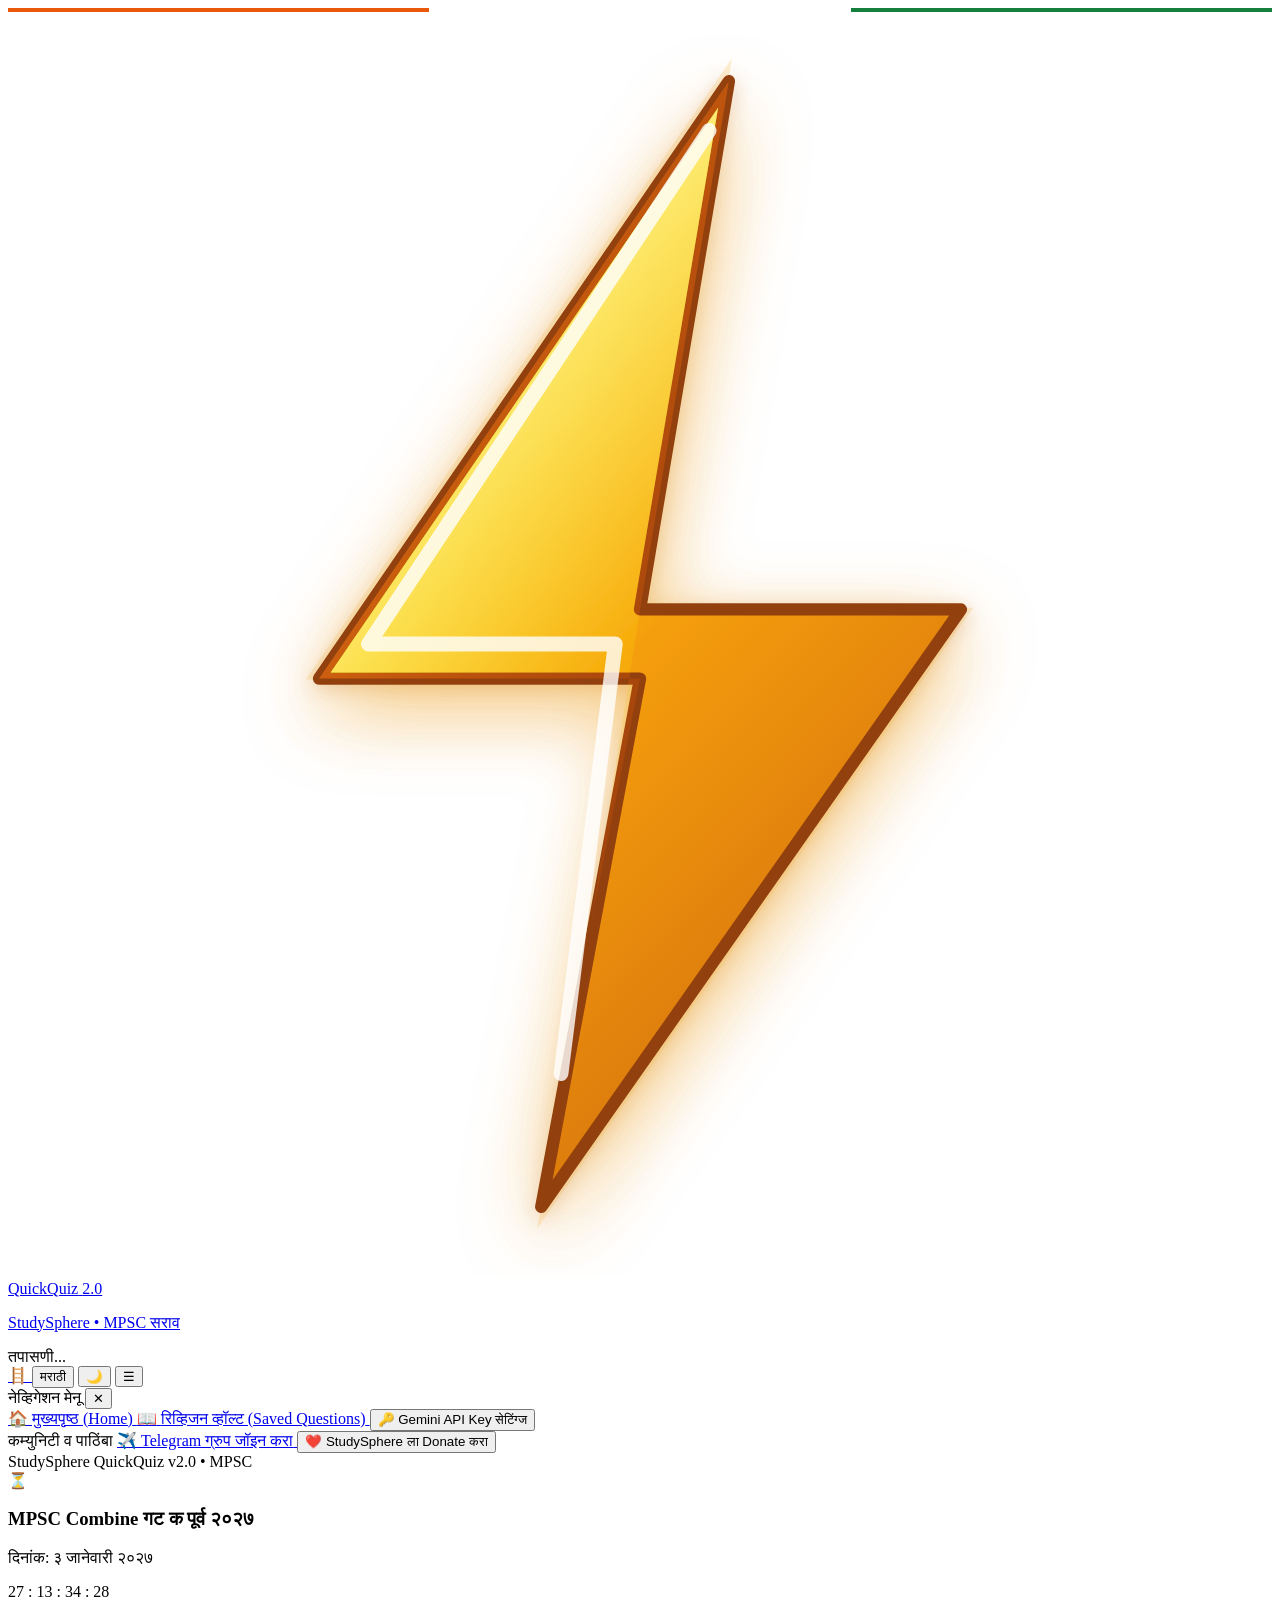
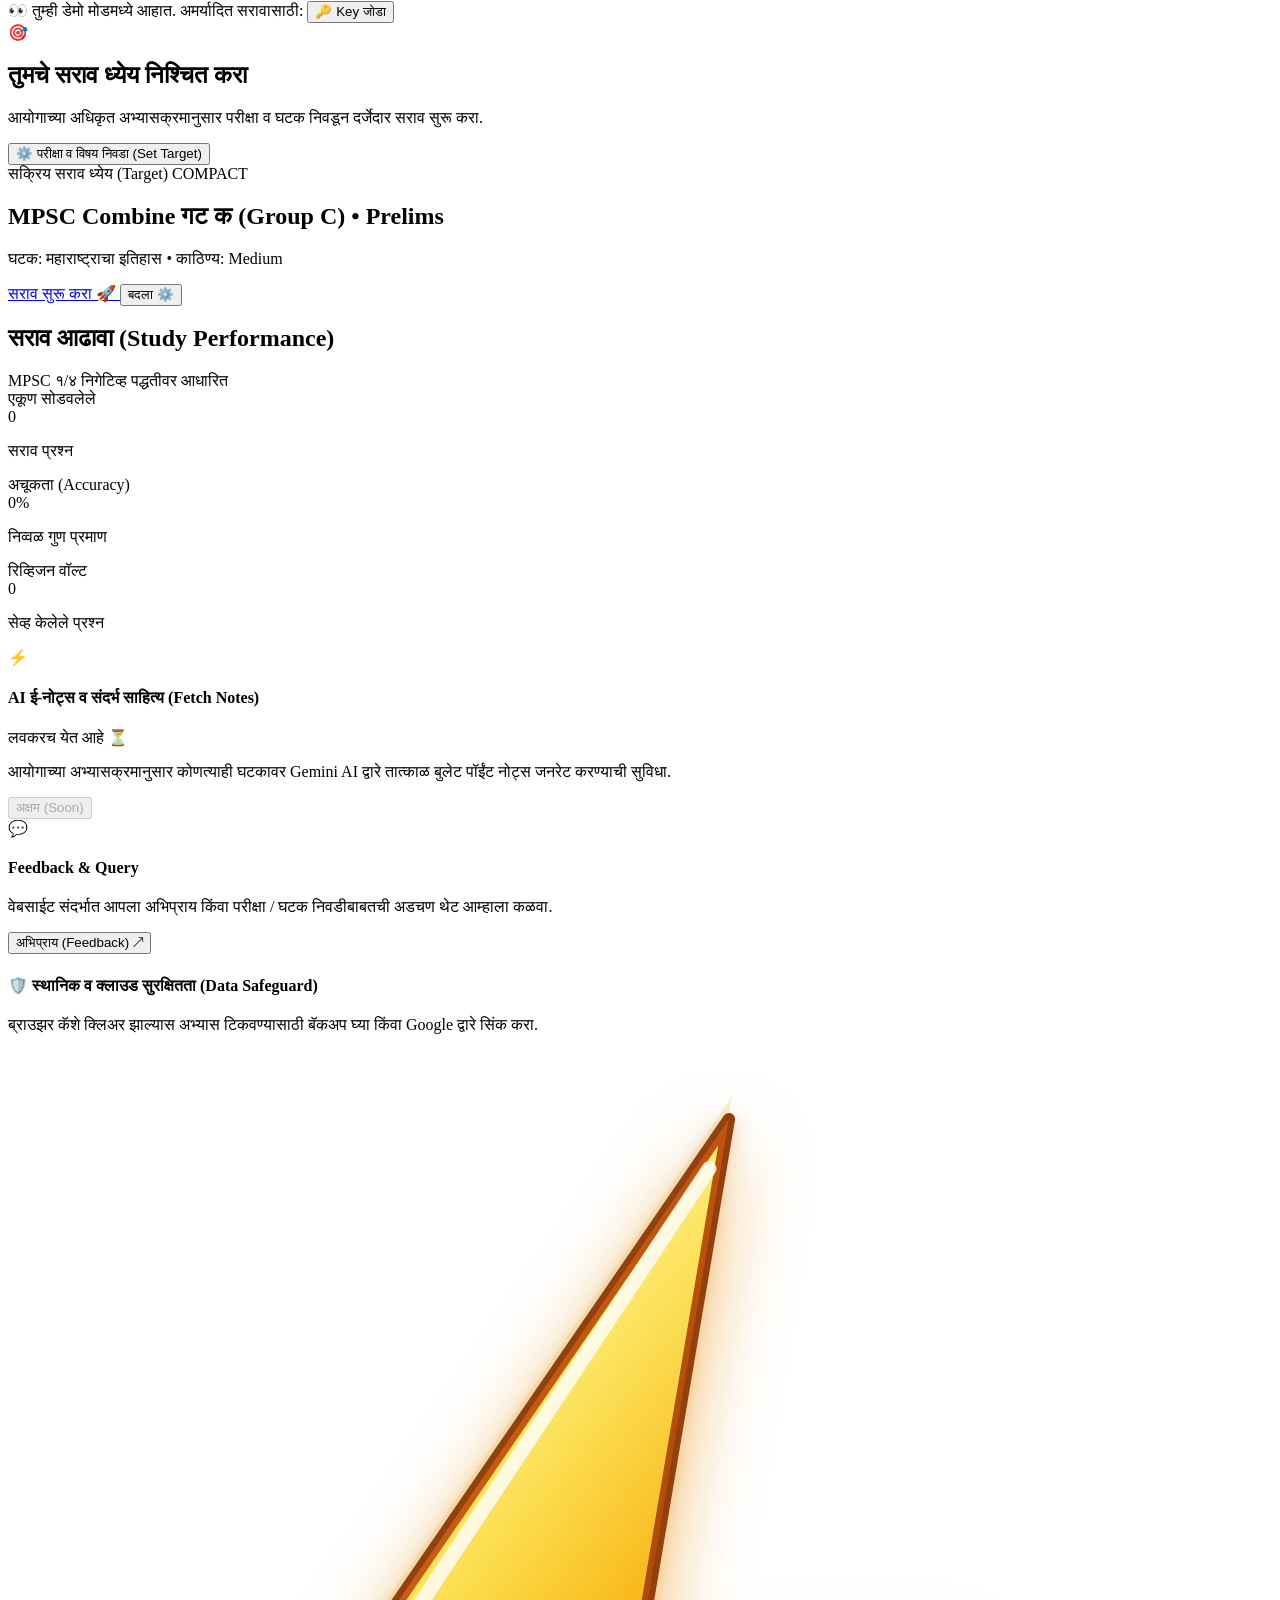
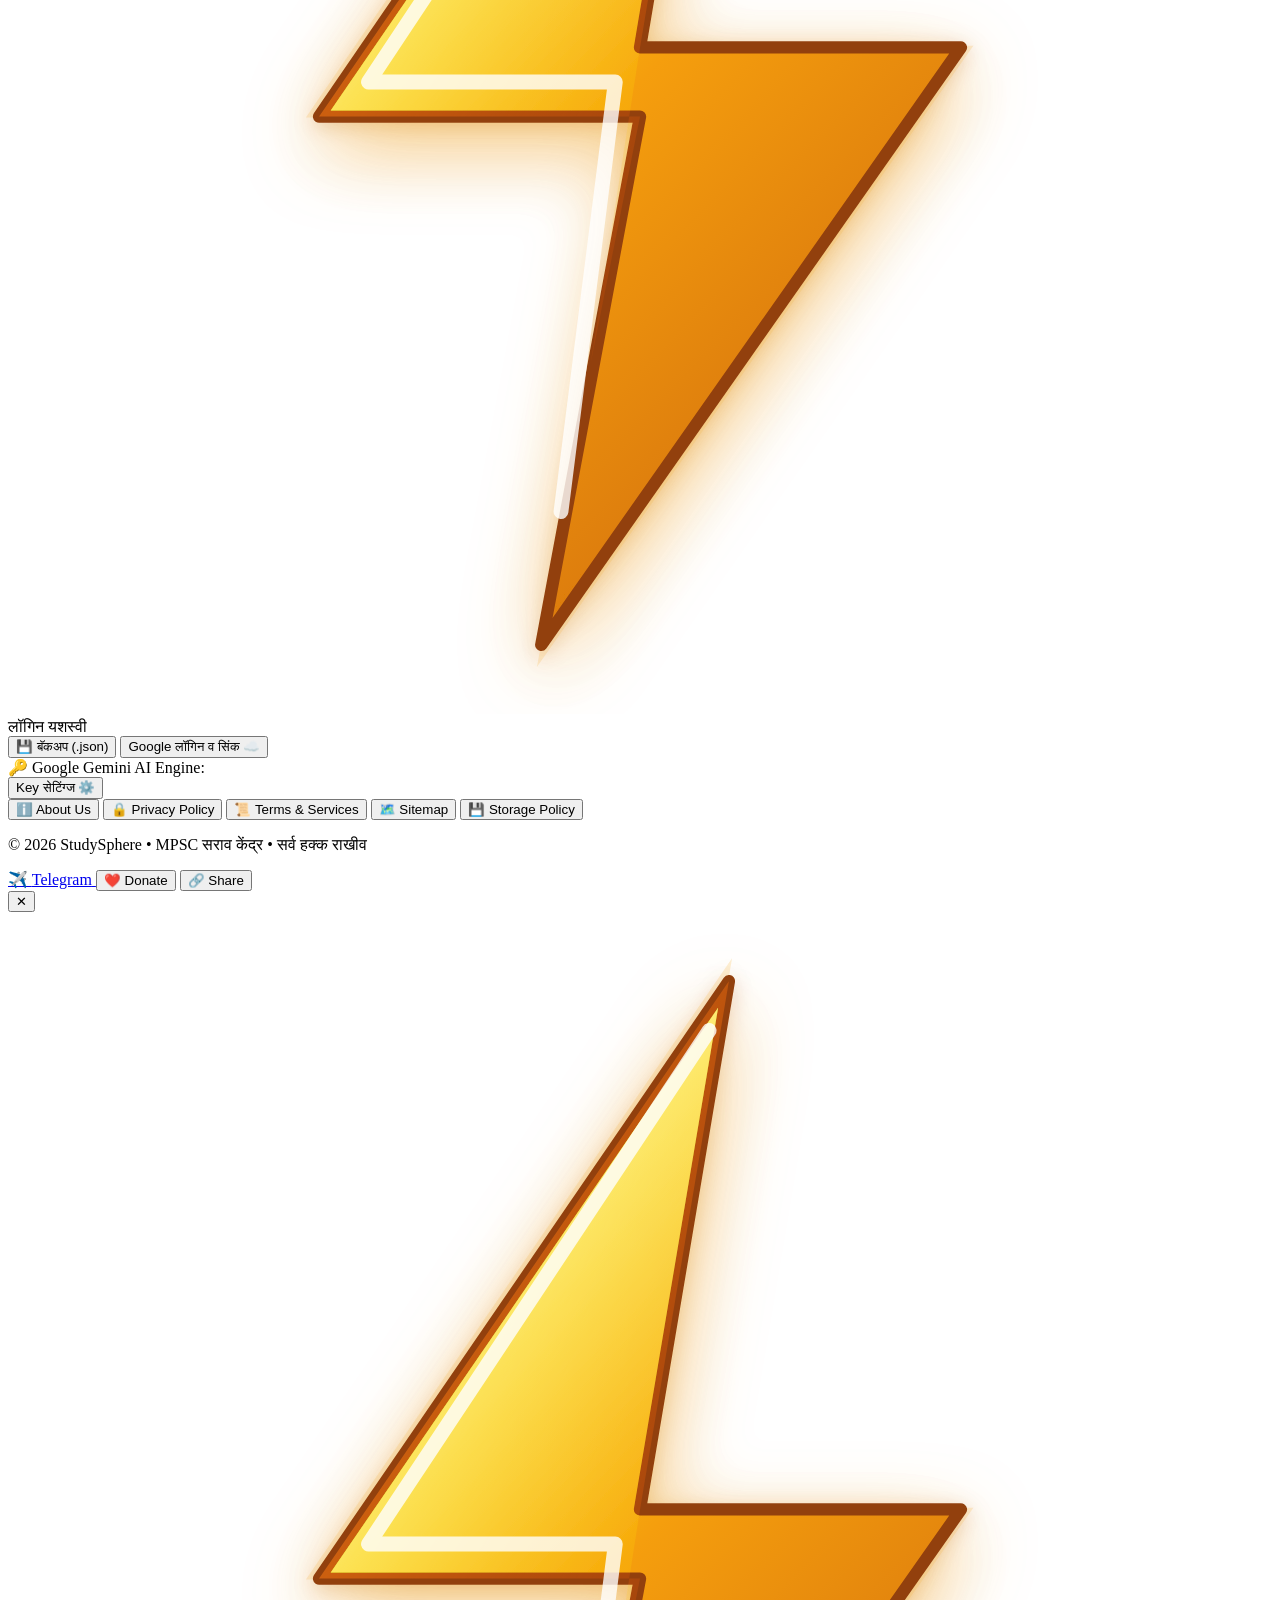
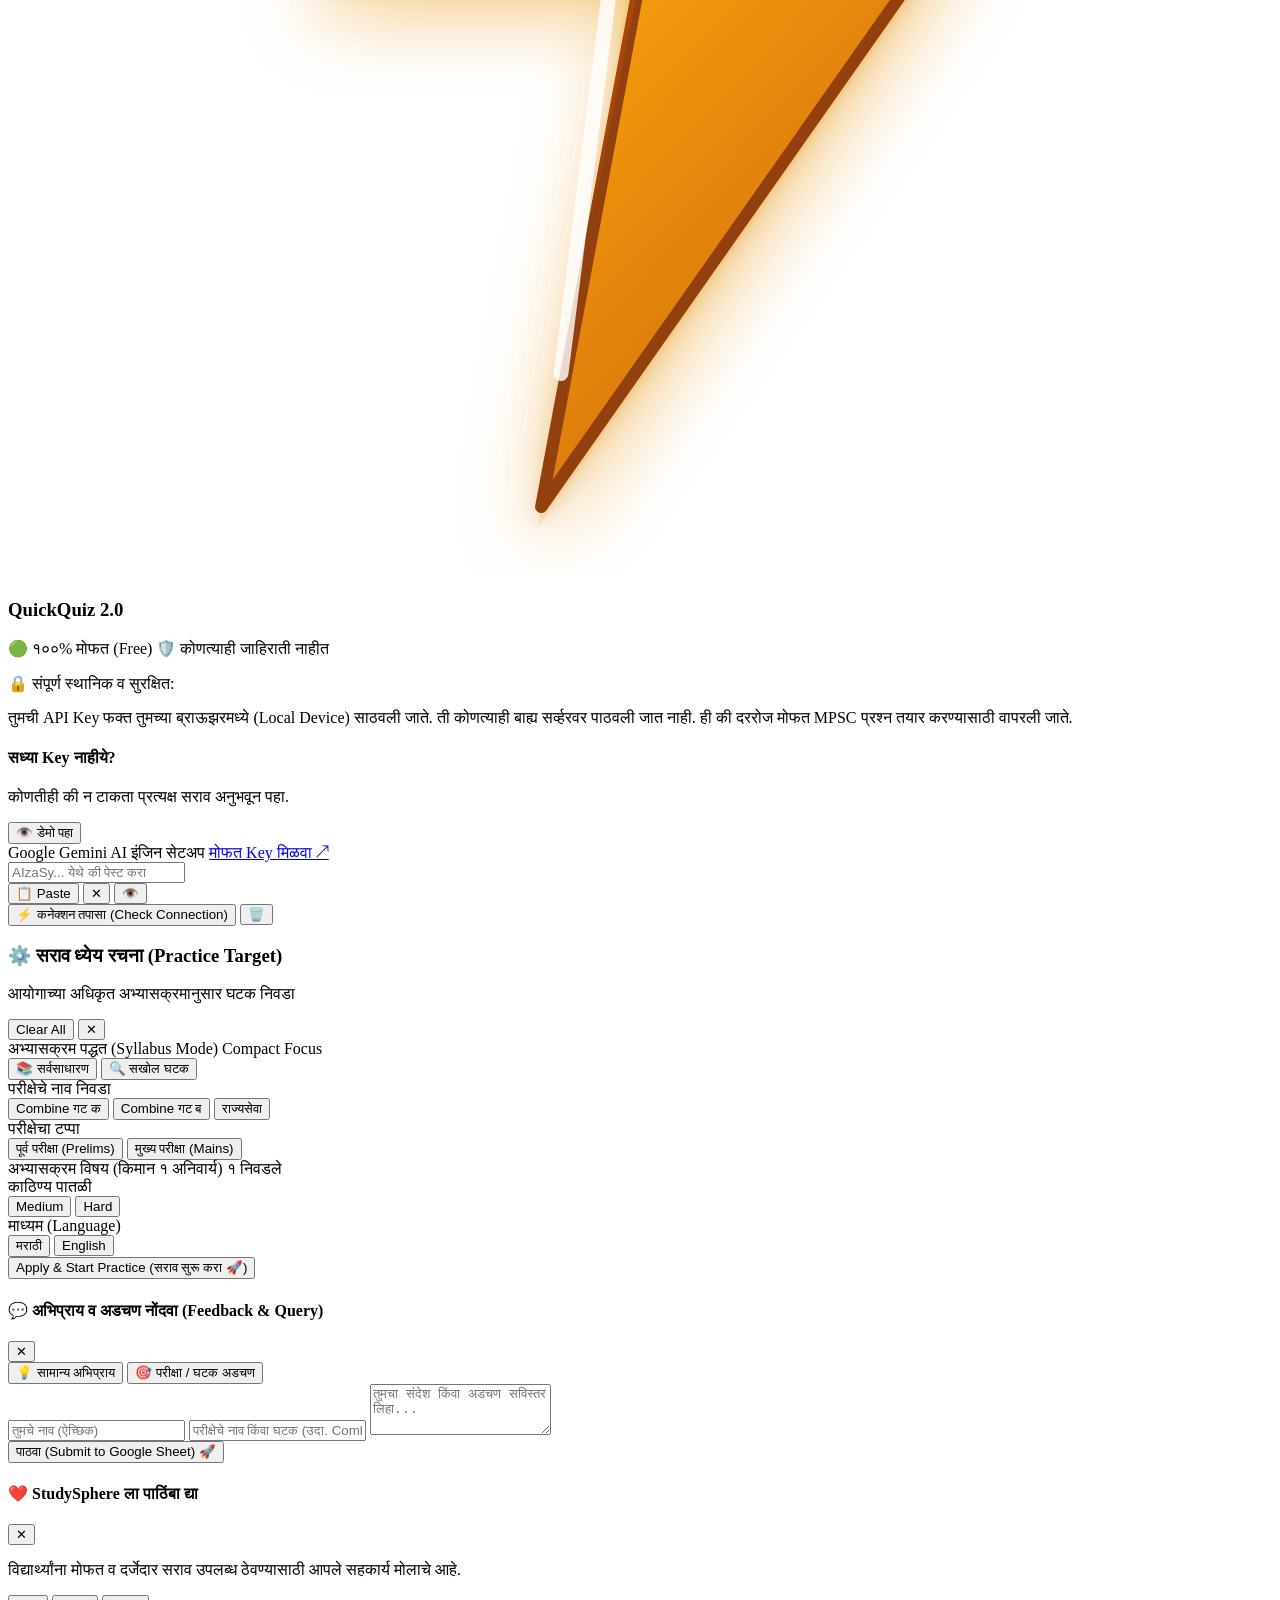
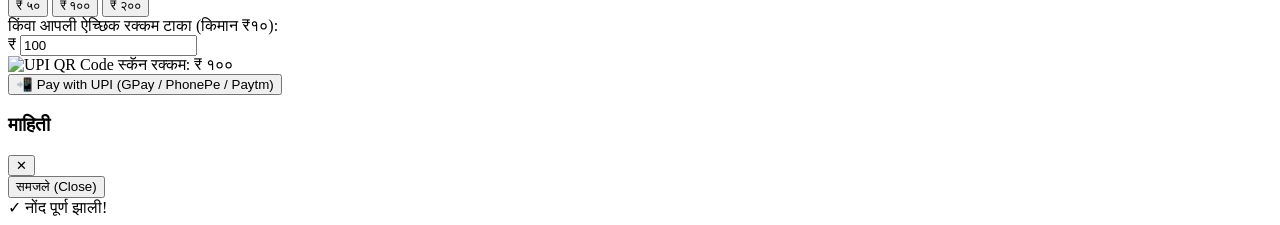
==== commit 777a9a20: "Update index.html" ====
--- a/index.html
+++ b/index.html
@@ -57,59 +57,58 @@
   <!-- Top Tricolor Accent Line -->
   <div class="tiranga-stripe shrink-0 fixed top-0 left-0 right-0 z-50"></div>
 
-  <!-- Header Section -->
-  <header class="app-header glass border-b border-amber-200/60 dark:border-slate-800 sticky top-0 z-40 pt-1">
-    <div class="max-w-4xl mx-auto px-3 sm:px-4 py-2 flex items-center justify-between gap-2">
+  <!-- Header Section (Compact, Zero-Overflow Mobile Layout) -->
+  <header class="app-header glass border-b border-amber-200/60 dark:border-slate-800 sticky top-0 z-40 pt-1 w-full overflow-hidden">
+    <div class="max-w-4xl mx-auto px-2.5 sm:px-4 py-2 flex items-center justify-between gap-1.5 sm:gap-2">
       
       <!-- Brand Logo & Title -->
-      <div id="brandLogoContainer" class="flex items-center gap-2">
-        <a id="brandLogoLink" href="./index.html" class="flex items-center gap-2 group">
-          <img src="./icon.svg" alt="StudySphere Logo" class="w-8 h-8 rounded-full shrink-0 shadow-xs group-hover:scale-105 transition-transform">
-          <div>
-            <div class="flex items-center gap-1.5">
-              <span class="text-sm sm:text-base font-black tracking-tight text-slate-900 dark:text-white uppercase leading-tight">QuickQuiz</span>
-              <span class="text-[9px] font-black uppercase px-1.5 py-0.5 rounded bg-amber-100 dark:bg-amber-950/80 text-amber-800 dark:text-amber-400 border border-amber-300 dark:border-amber-800 leading-tight">2.0</span>
+      <div id="brandLogoContainer" class="flex items-center gap-1.5 sm:gap-2 min-w-0 shrink">
+        <a id="brandLogoLink" href="./index.html" class="flex items-center gap-1.5 sm:gap-2 group min-w-0">
+          <img src="./icon.svg" alt="StudySphere Logo" class="w-7 h-7 sm:w-8 sm:h-8 rounded-full shrink-0 shadow-xs group-hover:scale-105 transition-transform">
+          <div class="min-w-0 truncate">
+            <div class="flex items-center gap-1">
+              <span class="text-xs sm:text-base font-black tracking-tight text-slate-900 dark:text-white uppercase leading-tight truncate">QuickQuiz</span>
+              <span class="text-[8px] sm:text-[9px] font-black uppercase px-1 py-0.2 rounded bg-amber-100 dark:bg-amber-950/80 text-amber-800 dark:text-amber-400 border border-amber-300 dark:border-amber-800 leading-tight shrink-0">2.0</span>
             </div>
-            <p class="text-[9px] sm:text-[10px] text-slate-500 dark:text-slate-400 font-bold leading-tight mt-0.5">StudySphere • MPSC सराव</p>
+            <p class="text-[8px] sm:text-[10px] text-slate-500 dark:text-slate-400 font-bold leading-tight mt-0.5 truncate hidden xs:block">StudySphere • MPSC सराव</p>
           </div>
         </a>
       </div>
 
       <!-- Quick Controls -->
-      <div class="flex items-center gap-1.5 shrink-0">
+      <div class="flex items-center gap-1 sm:gap-1.5 shrink-0">
         
         <!-- Live AI Status / Demo Badge -->
-        <div id="headerStatusBadge" class="hidden items-center gap-1 px-2 py-1 rounded-xl text-[11px] font-black border">
-          <span class="w-2 h-2 rounded-full" id="headerStatusDot"></span>
-          <span id="headerStatusText">तपासणी...</span>
-        </div>
-
-        <!-- Dashboard / Revision Vault Icon Button -->
-        <a href="./dashboard.html" aria-label="रिव्हिजन व्हॉल्ट व डॅशबोर्ड" title="रिव्हिजन व्हॉल्ट व डॅशबोर्ड" class="h-8 w-8 rounded-xl bg-white dark:bg-slate-900 border border-slate-200 dark:border-slate-800 text-slate-700 dark:text-slate-200 hover:bg-amber-50 dark:hover:bg-slate-800 flex items-center justify-center transition-colors shadow-2xs">
-          <span class="text-sm">📖</span>
+        <div id="headerStatusBadge" class="hidden items-center gap-1 px-1.5 sm:px-2 py-0.5 sm:py-1 rounded-xl text-[10px] sm:text-[11px] font-black border">
+          <span class="w-1.5 h-1.5 sm:w-2 sm:h-2 rounded-full" id="headerStatusDot"></span>
+          <span id="headerStatusText" class="truncate max-w-[70px] sm:max-w-none">तपासणी...</span>
+        </div>
+
+        <!-- Dashboard / Revision Vault Green Ladder Icon Button -->
+        <a href="./dashboard.html" aria-label="रिव्हिजन व्हॉल्ट व डॅशबोर्ड" title="रिव्हिजन व्हॉल्ट व प्रगती (Dashboard)" class="h-7 w-7 sm:h-8 sm:w-8 rounded-xl bg-emerald-50 dark:bg-emerald-950/60 border border-emerald-300 dark:border-emerald-800 text-emerald-700 dark:text-emerald-300 hover:bg-emerald-100 dark:hover:bg-emerald-900/60 flex items-center justify-center transition-all active:scale-95 shadow-2xs shrink-0">
+          <span class="text-xs sm:text-sm">🪜</span>
         </a>
 
         <!-- Language Switcher -->
-        <button id="btnLangToggle" type="button" aria-label="भाषा बदला" class="h-8 px-2 rounded-xl bg-white dark:bg-slate-900 border border-slate-200 dark:border-slate-800 text-xs font-bold text-slate-700 dark:text-slate-200 hover:bg-amber-50 dark:hover:bg-slate-800 transition-colors shadow-2xs">
+        <button id="btnLangToggle" type="button" aria-label="भाषा बदला" class="h-7 px-1.5 sm:h-8 sm:px-2 rounded-xl bg-white dark:bg-slate-900 border border-slate-200 dark:border-slate-800 text-[11px] sm:text-xs font-bold text-slate-700 dark:text-slate-200 hover:bg-amber-50 dark:hover:bg-slate-800 transition-all active:scale-95 shadow-2xs shrink-0">
           <span id="langLabel">मराठी</span>
         </button>
 
-
         <!-- Theme Toggle -->
-        <button id="btnThemeToggle" type="button" aria-label="थीम बदला" class="h-8 w-8 rounded-xl bg-white dark:bg-slate-900 border border-slate-200 dark:border-slate-800 text-slate-700 dark:text-slate-200 hover:bg-amber-50 dark:hover:bg-slate-800 flex items-center justify-center transition-colors shadow-2xs">
-          <span id="themeIcon">🌓</span>
+        <button id="btnThemeToggle" type="button" aria-label="थीम बदला" class="h-7 w-7 sm:h-8 sm:w-8 rounded-xl bg-white dark:bg-slate-900 border border-slate-200 dark:border-slate-800 text-slate-700 dark:text-slate-200 hover:bg-amber-50 dark:hover:bg-slate-800 flex items-center justify-center transition-all active:scale-95 shadow-2xs shrink-0">
+          <span id="themeIcon" class="text-xs">🌓</span>
         </button>
 
         <!-- Menu Drawer Toggle -->
-        <button id="btnMenuToggle" type="button" aria-label="मेनू उघडा" class="h-8 w-8 rounded-xl bg-white dark:bg-slate-900 border border-slate-200 dark:border-slate-800 text-slate-700 dark:text-slate-200 flex items-center justify-center transition-colors shadow-2xs">
-          <span>☰</span>
+        <button id="btnMenuToggle" type="button" aria-label="मेनू उघडा" class="h-7 w-7 sm:h-8 sm:w-8 rounded-xl bg-white dark:bg-slate-900 border border-slate-200 dark:border-slate-800 text-slate-700 dark:text-slate-200 flex items-center justify-center transition-all active:scale-95 shadow-2xs shrink-0">
+          <span class="text-xs sm:text-sm">☰</span>
         </button>
 
       </div>
     </div>
   </header>
 
-  <!-- Slide-out Menu Drawer (Includes Telegram, Donate & Key options) -->
+  <!-- Slide-out Menu Drawer -->
   <div id="sideMenuDrawer" class="hidden fixed inset-0 z-50 bg-slate-950/60 backdrop-blur-xs flex justify-end">
     <div class="bg-white dark:bg-slate-900 w-72 h-full shadow-2xl border-l border-slate-200 dark:border-slate-800 p-5 flex flex-col justify-between animate-slide-up">
       <div class="space-y-4">
@@ -152,7 +151,7 @@
   <!-- Main Content Layout -->
   <main class="max-w-3xl mx-auto w-full px-3 sm:px-4 py-3 flex-1 flex flex-col gap-3.5">
 
-    <!-- 1. Sleek & Ultra-Compact Countdown Timer Box (Fixed Text Clipping) -->
+    <!-- 1. Countdown Timer Box -->
     <section class="p-2 sm:p-2.5 rounded-2xl bg-white dark:bg-slate-900 border border-amber-200/80 dark:border-slate-800 shadow-2xs flex items-center justify-between gap-2 overflow-visible">
       <div class="flex items-center gap-2 min-w-0">
         <span class="w-6 h-6 rounded-lg bg-amber-100 dark:bg-amber-950/80 text-amber-800 dark:text-amber-400 flex items-center justify-center text-xs shrink-0">⏳</span>
@@ -162,7 +161,7 @@
         </div>
       </div>
 
-      <!-- Minimal Digital Digits -->
+      <!-- Digital Digits -->
       <div class="flex items-center gap-1 shrink-0 font-mono text-[11px] font-black">
         <span id="cdDays" class="px-1.5 py-0.5 rounded bg-amber-50 dark:bg-slate-800 border border-amber-200 dark:border-slate-700 text-amber-700 dark:text-amber-300">--</span>
         <span class="text-slate-400">:</span>
@@ -174,7 +173,7 @@
       </div>
     </section>
 
-    <!-- 2. Active Target Hero Card (Warm Amber & Sage) -->
+    <!-- 2. Active Target Hero Card -->
     <section class="p-4 sm:p-5 rounded-3xl bg-white dark:bg-slate-900 border-2 border-amber-200/90 dark:border-amber-900/60 shadow-xs relative overflow-hidden">
       
       <!-- Demo Notice Bar -->
@@ -235,7 +234,7 @@
       </div>
     </section>
 
-    <!-- 3. Real Performance Metrics (Blurred in Demo Mode) -->
+    <!-- 3. Performance Metrics -->
     <section id="metricsContainerSection" class="transition-all duration-300">
       <div class="flex items-center justify-between mb-2">
         <h2 class="text-xs font-black uppercase tracking-wider text-slate-400">सराव आढावा (Study Performance)</h2>
@@ -263,7 +262,7 @@
       </div>
     </section>
 
-    <!-- 4. Fetch AI Notes Card (Lite Warm Yellow) -->
+    <!-- 4. Fetch AI Notes Card -->
     <section class="p-3.5 sm:p-4 rounded-2xl bg-amber-50/70 dark:bg-amber-950/20 border border-amber-200/80 dark:border-amber-800/50 shadow-2xs flex items-center justify-between gap-3">
       <div class="flex items-center gap-3">
         <div class="w-9 h-9 rounded-xl bg-amber-100 dark:bg-amber-900/60 text-amber-800 dark:text-amber-300 flex items-center justify-center text-lg shrink-0">
@@ -280,11 +279,11 @@
         </div>
       </div>
       <button type="button" disabled class="hidden sm:inline-block px-3 py-1.5 rounded-xl bg-amber-100 dark:bg-slate-800 text-amber-700 dark:text-slate-400 font-bold text-xs cursor-not-allowed">
-        Soon
+        अक्षम (Soon)
       </button>
     </section>
 
-    <!-- 5. Feedback & Query Card (Clean Box with "Feedback" button triggering modal) -->
+    <!-- 5. Feedback & Query Card -->
     <section class="p-3.5 sm:p-4 rounded-2xl bg-amber-50/70 dark:bg-amber-950/20 border border-amber-200/80 dark:border-amber-800/50 shadow-2xs flex items-center justify-between gap-3">
       <div class="flex items-center gap-3">
         <div class="w-9 h-9 rounded-xl bg-amber-100 dark:bg-amber-900/60 text-amber-800 dark:text-amber-300 flex items-center justify-center text-lg shrink-0">
@@ -292,8 +291,7 @@
         </div>
         <div>
           <div class="flex items-center gap-2">
-            <h4 class="text-xs font-black text-amber-950 dark:text-amber-100">अभिप्राय व घटक अडचण (Feedback & Query)</h4>
-            <!-- <span class="px-2 py-0.5 rounded text-[9px] font-bold text-emerald-700 dark:text-emerald-400 bg-emerald-50 dark:bg-emerald-950/60 border border-emerald-300 dark:border-emerald-800">Google Sheet Sync ✓</span> -->
+            <h4 class="text-xs font-black text-amber-950 dark:text-amber-100">Feedback & Query</h4>
           </div>
           <p class="text-[10px] text-amber-800 dark:text-amber-300/90 mt-0.5">
             वेबसाईट संदर्भात आपला अभिप्राय किंवा परीक्षा / घटक निवडीबाबतची अडचण थेट आम्हाला कळवा.
@@ -301,7 +299,7 @@
         </div>
       </div>
       <button id="btnOpenFeedbackModal" type="button" class="px-3.5 py-2 rounded-xl bg-amber-500 hover:bg-amber-600 text-slate-950 font-black text-xs shrink-0 shadow-2xs active:scale-95 transition-all">
-        Feedback ↗
+        अभिप्राय (Feedback) ↗
       </button>
     </section>
 
@@ -315,7 +313,7 @@
           ब्राउझर कॅशे क्लिअर झाल्यास अभ्यास टिकवण्यासाठी बॅकअप घ्या किंवा Google द्वारे सिंक करा.
         </p>
         <div id="cloudUserMeta" class="hidden items-center gap-2 pt-1">
-          <img id="cloudUserImg" src="./icon.svg" class="w-5 h-5 rounded-full border border-emerald-400">
+          <img id="cloudUserImg" src="./icon.svg" alt="User avatar" class="w-5 h-5 rounded-full border border-emerald-400">
           <span id="cloudUserName" class="text-[10px] font-bold text-emerald-600">लॉगिन यशस्वी</span>
         </div>
       </div>
@@ -341,10 +339,10 @@
       </button>
     </div>
 
-    <!-- 8. Separate Clean Footer Box for Menus, Legal Links & Social Buttons -->
+    <!-- 8. Footer Section -->
     <footer class="mt-4 p-4 rounded-3xl bg-white dark:bg-slate-900 border border-slate-200/90 dark:border-slate-800 shadow-2xs text-center space-y-3.5">
       
-      <!-- Clean Legal Links (No border, clean text with icons) -->
+      <!-- Clean Legal Links -->
       <div class="flex flex-wrap items-center justify-center gap-x-4 gap-y-2 text-xs font-bold text-slate-600 dark:text-slate-400">
         <button type="button" onclick="openPolicyModal('about')" class="hover:text-amber-600 dark:hover:text-amber-400 transition-colors flex items-center gap-1">
           <span>ℹ️</span> <span>About Us</span>
@@ -366,24 +364,19 @@
       <!-- Copyright Notice -->
       <p class="text-[11px] font-bold text-slate-400">© 2026 StudySphere • MPSC सराव केंद्र • सर्व हक्क राखीव</p>
 
-      <!-- Telegram, Donation & Share Buttons (Placed AFTER Copyright, Small text with icon & transparent theme colors) -->
+      <!-- Telegram, Donation & Share Buttons -->
       <div class="flex items-center justify-center gap-2 pt-1 border-t border-slate-100 dark:border-slate-800/80">
-        
-        <!-- Telegram (Blue) -->
         <a href="https://t.me/MPSCstudysphere" target="_blank" rel="noopener noreferrer" class="px-2.5 py-1.5 rounded-xl bg-sky-500/10 hover:bg-sky-500/20 text-sky-700 dark:text-sky-300 text-xs font-bold flex items-center gap-1.5 transition-colors">
           <span>✈️</span> <span>Telegram</span>
         </a>
 
-        <!-- Donation (Orange / Amber) -->
         <button id="btnTriggerDonate" type="button" class="px-2.5 py-1.5 rounded-xl bg-amber-500/15 hover:bg-amber-500/25 text-amber-800 dark:text-amber-300 text-xs font-bold flex items-center gap-1.5 transition-colors">
           <span>❤️</span> <span>Donate</span>
         </button>
 
-        <!-- Share (Green) -->
         <button id="btnTriggerShare" type="button" class="px-2.5 py-1.5 rounded-xl bg-emerald-500/10 hover:bg-emerald-500/20 text-emerald-700 dark:text-emerald-300 text-xs font-bold flex items-center gap-1.5 transition-colors">
           <span>🔗</span> <span>Share</span>
         </button>
-
       </div>
     </footer>
 
@@ -422,7 +415,7 @@
         तुमची API Key फक्त तुमच्या ब्राऊझरमध्ये (Local Device) साठवली जाते. ती कोणत्याही बाह्य सर्व्हरवर पाठवली जात नाही. ही की दररोज मोफत MPSC प्रश्न तयार करण्यासाठी वापरली जाते.
       </div>
 
-      <!-- Instant Demo Option Card (Disabled automatically when key is saved) -->
+      <!-- Instant Demo Option Card -->
       <div id="demoCardContainer" class="p-3.5 rounded-2xl bg-amber-50 dark:bg-amber-950/30 border border-amber-200 dark:border-amber-800/60 flex items-center justify-between gap-3">
         <div class="min-w-0">
           <h4 class="text-xs font-black text-amber-950 dark:text-amber-200">सध्या Key नाहीये?</h4>
@@ -441,25 +434,21 @@
           <label for="inputApiKey" class="text-xs font-black text-slate-900 dark:text-white">
             Google Gemini AI इंजिन सेटअप
           </label>
-          <!-- Recognizable Blinking Dot Link -->
           <a id="linkGetFreeKey" href="https://aistudio.google.com/app/apikey" target="_blank" rel="noopener noreferrer" class="inline-flex items-center gap-1.5 px-2.5 py-1 rounded-full text-[11px] font-black bg-amber-50 text-amber-900 dark:bg-amber-950 dark:text-amber-300 border border-amber-300 dark:border-amber-800 hover:bg-amber-100 transition-all">
             <span class="w-2 h-2 rounded-full bg-amber-500 pulse-dot"></span>
             <span>मोफत Key मिळवा ↗</span>
           </a>
         </div>
 
-        <!-- Input Box with Paste, Clear & Eye Buttons -->
+        <!-- Input Box -->
         <div class="relative">
           <input type="password" id="inputApiKey" placeholder="AIzaSy... येथे की पेस्ट करा" class="w-full pl-3 pr-28 py-2.5 rounded-xl border border-slate-300 dark:border-slate-700 bg-white dark:bg-slate-800 text-xs font-mono text-slate-900 dark:text-white focus:outline-none focus:border-amber-500 transition-all disabled:opacity-60 disabled:cursor-not-allowed">
           
           <div class="absolute right-2 top-1/2 -translate-y-1/2 flex items-center gap-1 text-slate-400">
-            <!-- Paste Button -->
             <button id="btnPasteApiKey" type="button" class="px-2 py-1 rounded-lg bg-slate-100 dark:bg-slate-700 text-slate-700 dark:text-slate-200 text-[10px] font-bold hover:bg-slate-200 disabled:opacity-40 disabled:pointer-events-none" title="क्लिपबोर्डवरून पेस्ट करा">
               📋 Paste
             </button>
-            <!-- Clear Button -->
             <button id="btnClearApiKeyInput" type="button" class="hidden w-5 h-5 rounded-full bg-slate-200 dark:bg-slate-700 text-[10px] font-black flex items-center justify-center hover:text-slate-700 dark:hover:text-white" title="क्लिअर करा">✕</button>
-            <!-- Eye Toggle -->
             <button id="btnToggleApiKeyVisibility" type="button" class="text-sm hover:text-slate-600 dark:hover:text-slate-200 p-0.5" title="दाखवा / लपवा">👁️</button>
           </div>
         </div>
@@ -486,86 +475,86 @@
   </div>
 
   <!-- ========================================================================= -->
-  <!-- MODAL 2: FILTER & TARGET SYLLABUS MODAL (Locked in Demo Mode)             -->
-  <!-- ========================================================================= -->
-  <div id="targetFilterModal" role="dialog" aria-modal="true" class="fixed inset-0 z-50 bg-slate-950/80 backdrop-blur-md hidden items-center justify-center p-3 sm:p-4">
-    <div class="bg-white dark:bg-slate-900 w-full max-w-xl rounded-3xl p-5 shadow-2xl border border-slate-200 dark:border-slate-800 flex flex-col gap-4 animate-slide-up max-h-[90vh] overflow-hidden">
+  <!-- MODAL 2: FILTER & TARGET SYLLABUS MODAL                                    -->
+  <!-- ========================================================================= -->
+  <div id="targetFilterModal" role="dialog" aria-modal="true" class="fixed inset-0 z-50 bg-slate-950/80 backdrop-blur-md hidden items-center justify-center p-2.5 sm:p-4">
+    <div class="bg-white dark:bg-slate-900 w-full max-w-xl rounded-3xl p-4 sm:p-5 shadow-2xl border border-slate-200 dark:border-slate-800 flex flex-col gap-3.5 sm:gap-4 animate-slide-up max-h-[92vh] overflow-hidden">
       
       <!-- Modal Header -->
-      <div class="flex items-center justify-between pb-3 border-b border-slate-100 dark:border-slate-800 shrink-0">
+      <div class="flex items-center justify-between pb-2.5 sm:pb-3 border-b border-slate-100 dark:border-slate-800 shrink-0">
         <div>
-          <h3 class="text-sm sm:text-base font-black text-slate-900 dark:text-white">⚙️ सराव ध्येय रचना (Practice Target)</h3>
-          <p class="text-[10px] text-slate-400">आयोगाच्या अधिकृत अभ्यासक्रमानुसार घटक निवडा</p>
-        </div>
-        <div class="flex items-center gap-2">
-          <button id="btnClearAllFilterSubjects" type="button" class="px-2.5 py-1 rounded-lg text-xs font-bold text-rose-600 dark:text-rose-400 hover:bg-rose-50 dark:hover:bg-rose-950/40 transition-colors">
+          <h3 class="text-xs sm:text-base font-black text-slate-900 dark:text-white">⚙️ सराव ध्येय रचना (Practice Target)</h3>
+          <p class="text-[9px] sm:text-[10px] text-slate-400">आयोगाच्या अधिकृत अभ्यासक्रमानुसार घटक निवडा</p>
+        </div>
+        <div class="flex items-center gap-1.5">
+          <button id="btnClearAllFilterSubjects" type="button" class="px-2 py-1 rounded-lg text-[11px] sm:text-xs font-bold text-rose-600 dark:text-rose-400 hover:bg-rose-50 dark:hover:bg-rose-950/40 active:scale-95 transition-all">
             Clear All
           </button>
-          <button id="btnCloseFilterModal" type="button" class="text-slate-400 hover:text-slate-700 dark:hover:text-white font-bold p-1 text-base">✕</button>
+          <button id="btnCloseFilterModal" type="button" class="text-slate-400 hover:text-slate-700 dark:hover:text-white font-bold p-1 text-sm sm:text-base active:scale-90 transition-transform">✕</button>
         </div>
       </div>
 
       <!-- Scrollable Options Body -->
-      <div class="overflow-y-auto flex-1 space-y-4 pr-1">
+      <div class="overflow-y-auto flex-1 space-y-3 sm:space-y-4 pr-1">
         
-        <!-- Step 1: Syllabus Mode Toggle (Compact vs Detailed) -->
-        <div class="p-3 rounded-2xl bg-amber-50/50 dark:bg-slate-800/60 border border-amber-200 dark:border-slate-700 space-y-2">
+        <!-- Step 1: Syllabus Mode Toggle -->
+        <div class="p-2.5 sm:p-3 rounded-2xl bg-amber-50/50 dark:bg-slate-800/60 border border-amber-200 dark:border-slate-700 space-y-1.5 sm:space-y-2">
           <div class="flex items-center justify-between">
-            <span class="text-[10px] font-black uppercase text-slate-500 dark:text-slate-400 tracking-wider">अभ्यासक्रम पद्धत (Syllabus Mode)</span>
-            <span class="text-[10px] font-bold text-amber-800 dark:text-amber-400" id="currentModeLabel">Compact Focus</span>
+            <span class="text-[9px] sm:text-[10px] font-black uppercase text-slate-500 dark:text-slate-400 tracking-wider">अभ्यासक्रम पद्धत (Syllabus Mode)</span>
+            <span class="text-[9px] sm:text-[10px] font-bold text-amber-800 dark:text-amber-400" id="currentModeLabel">Compact Focus</span>
           </div>
           <div class="grid grid-cols-2 gap-2">
-            <button id="btnModeCompact" type="button" class="py-2 px-3 rounded-xl border text-xs font-black transition-all flex items-center justify-center gap-1.5">
-              <span>📚 सर्वसाधारण (Compact)</span>
+            <button id="btnModeCompact" type="button" class="py-2 px-2.5 rounded-xl border text-[11px] sm:text-xs font-black transition-all duration-200 transform active:scale-95 flex items-center justify-center gap-1">
+              <span>📚 सर्वसाधारण</span>
             </button>
-            <button id="btnModeDetailed" type="button" class="py-2 px-3 rounded-xl border text-xs font-black transition-all flex items-center justify-center gap-1.5">
-              <span>🔍 सखोल घटक (Detailed)</span>
+            <button id="btnModeDetailed" type="button" class="py-2 px-2.5 rounded-xl border text-[11px] sm:text-xs font-black transition-all duration-200 transform active:scale-95 flex items-center justify-center gap-1">
+              <span>🔍 सखोल घटक</span>
             </button>
           </div>
         </div>
 
         <!-- Step 2: Select Exam Target -->
         <div class="space-y-1.5">
-          <label class="block text-[10px] font-black uppercase tracking-wider text-slate-400">परीक्षेचे नाव निवडा</label>
-          <div class="grid grid-cols-3 gap-2">
-            <button id="btnExamGroupC" type="button" class="exam-pill py-2 rounded-xl border text-xs font-bold text-center transition-all">Combine गट क</button>
-            <button id="btnExamGroupB" type="button" class="exam-pill py-2 rounded-xl border text-xs font-bold text-center transition-all">Combine गट ब</button>
-            <button id="btnExamRajya" type="button" class="exam-pill py-2 rounded-xl border text-xs font-bold text-center transition-all">राज्यसेवा</button>
+          <label class="block text-[9px] sm:text-[10px] font-black uppercase tracking-wider text-slate-400">परीक्षेचे नाव निवडा</label>
+          <div class="grid grid-cols-3 gap-1.5 sm:gap-2">
+            <button id="btnExamGroupC" type="button" class="exam-pill py-2 rounded-xl border text-[11px] sm:text-xs font-bold text-center transition-all duration-200 transform active:scale-95">Combine गट क</button>
+            <button id="btnExamGroupB" type="button" class="exam-pill py-2 rounded-xl border text-[11px] sm:text-xs font-bold text-center transition-all duration-200 transform active:scale-95">Combine गट ब</button>
+            <button id="btnExamRajya" type="button" class="exam-pill py-2 rounded-xl border text-[11px] sm:text-xs font-bold text-center transition-all duration-200 transform active:scale-95">राज्यसेवा</button>
           </div>
         </div>
 
         <!-- Step 3: Select Stage (Prelims / Mains) -->
         <div class="space-y-1.5">
-          <label class="block text-[10px] font-black uppercase tracking-wider text-slate-400">परीक्षेचा टप्पा</label>
-          <div class="grid grid-cols-2 gap-2">
-            <button id="btnStagePrelims" type="button" class="stage-pill py-2 rounded-xl border text-xs font-bold text-center transition-all">पूर्व परीक्षा (Prelims)</button>
-            <button id="btnStageMains" type="button" class="stage-pill py-2 rounded-xl border text-xs font-bold text-center transition-all">मुख्य परीक्षा (Mains)</button>
+          <label class="block text-[9px] sm:text-[10px] font-black uppercase tracking-wider text-slate-400">परीक्षेचा टप्पा</label>
+          <div class="grid grid-cols-2 gap-1.5 sm:gap-2">
+            <button id="btnStagePrelims" type="button" class="stage-pill py-2 rounded-xl border text-[11px] sm:text-xs font-bold text-center transition-all duration-200 transform active:scale-95">पूर्व परीक्षा (Prelims)</button>
+            <button id="btnStageMains" type="button" class="stage-pill py-2 rounded-xl border text-[11px] sm:text-xs font-bold text-center transition-all duration-200 transform active:scale-95">मुख्य परीक्षा (Mains)</button>
           </div>
         </div>
 
         <!-- Step 4: Dynamic Subjects List -->
-        <div class="space-y-2">
+        <div class="space-y-1.5 sm:space-y-2">
           <div class="flex items-center justify-between">
-            <label class="block text-[10px] font-black uppercase tracking-wider text-slate-400">अभ्यासक्रम विषय (किमान १ अनिवार्य)</label>
-            <span class="text-[10px] font-bold text-amber-800 dark:text-amber-400" id="selectedSubjectsCount">१ निवडले</span>
+            <label class="block text-[9px] sm:text-[10px] font-black uppercase tracking-wider text-slate-400">अभ्यासक्रम विषय (किमान १ अनिवार्य)</label>
+            <span class="text-[9px] sm:text-[10px] font-bold text-amber-800 dark:text-amber-400" id="selectedSubjectsCount">१ निवडले</span>
           </div>
           <div id="dynamicSubjectsContainer" class="flex flex-wrap gap-1.5"></div>
         </div>
 
         <!-- Step 5: Difficulty & Language -->
-        <div class="grid grid-cols-2 gap-3 pt-1">
+        <div class="grid grid-cols-2 gap-2 sm:gap-3 pt-1">
           <div class="space-y-1">
-            <label class="block text-[10px] font-black uppercase tracking-wider text-slate-400">काठिण्य पातळी</label>
-            <div class="grid grid-cols-2 gap-1.5">
-              <button id="btnDiffMed" type="button" class="diff-pill py-1.5 rounded-xl border text-xs font-bold text-center transition-all">Medium</button>
-              <button id="btnDiffHard" type="button" class="diff-pill py-1.5 rounded-xl border text-xs font-bold text-center transition-all">Hard</button>
+            <label class="block text-[9px] sm:text-[10px] font-black uppercase tracking-wider text-slate-400">काठिण्य पातळी</label>
+            <div class="grid grid-cols-2 gap-1 sm:gap-1.5">
+              <button id="btnDiffMed" type="button" class="diff-pill py-1.5 rounded-xl border text-[11px] sm:text-xs font-bold text-center transition-all duration-200 transform active:scale-95">Medium</button>
+              <button id="btnDiffHard" type="button" class="diff-pill py-1.5 rounded-xl border text-[11px] sm:text-xs font-bold text-center transition-all duration-200 transform active:scale-95">Hard</button>
             </div>
           </div>
           <div class="space-y-1">
-            <label class="block text-[10px] font-black uppercase tracking-wider text-slate-400">माध्यम (Language)</label>
-            <div class="grid grid-cols-2 gap-1.5">
-              <button id="btnLangMr" type="button" class="lang-pill py-1.5 rounded-xl border text-xs font-bold text-center transition-all">मराठी</button>
-              <button id="btnLangEn" type="button" class="lang-pill py-1.5 rounded-xl border text-xs font-bold text-center transition-all">English</button>
+            <label class="block text-[9px] sm:text-[10px] font-black uppercase tracking-wider text-slate-400">माध्यम (Language)</label>
+            <div class="grid grid-cols-2 gap-1 sm:gap-1.5">
+              <button id="btnLangMr" type="button" class="lang-pill py-1.5 rounded-xl border text-[11px] sm:text-xs font-bold text-center transition-all duration-200 transform active:scale-95">मराठी</button>
+              <button id="btnLangEn" type="button" class="lang-pill py-1.5 rounded-xl border text-[11px] sm:text-xs font-bold text-center transition-all duration-200 transform active:scale-95">English</button>
             </div>
           </div>
         </div>
@@ -574,7 +563,7 @@
 
       <!-- Apply & Start Practice Button -->
       <div class="pt-2 border-t border-slate-100 dark:border-slate-800 shrink-0">
-        <button id="btnApplyAndStartQuiz" type="button" class="w-full py-2.5 rounded-xl bg-amber-500 hover:bg-amber-600 disabled:opacity-40 disabled:cursor-not-allowed text-slate-950 font-black text-xs sm:text-sm shadow-xs active:scale-95 transition-all">
+        <button id="btnApplyAndStartQuiz" type="button" class="w-full py-2.5 rounded-xl bg-amber-500 hover:bg-amber-600 disabled:opacity-40 disabled:cursor-not-allowed text-slate-950 font-black text-xs sm:text-sm shadow-xs transition-all duration-200 transform active:scale-95">
           Apply & Start Practice (सराव सुरू करा 🚀)
         </button>
       </div>
@@ -583,7 +572,7 @@
   </div>
 
   <!-- ========================================================================= -->
-  <!-- MODAL 3: FEEDBACK & QUERY MODAL (Connected to Google Apps Script / Sheet)   -->
+  <!-- MODAL 3: FEEDBACK & QUERY MODAL                                            -->
   <!-- ========================================================================= -->
   <div id="feedbackModal" role="dialog" aria-modal="true" class="fixed inset-0 z-50 bg-slate-950/80 backdrop-blur-md hidden items-center justify-center p-3 sm:p-4">
     <div class="bg-white dark:bg-slate-900 w-full max-w-md rounded-3xl p-5 shadow-2xl border border-slate-200 dark:border-slate-800 space-y-3.5 animate-slide-up">
@@ -619,36 +608,36 @@
   </div>
 
   <!-- ========================================================================= -->
-  <!-- MODAL 4: DONATE (SUPPORT PLATFORM) MODAL — Dynamic QR & Mobile Intent     -->
-  <!-- ========================================================================= -->
-  <div id="donateModal" role="dialog" aria-modal="true" class="fixed inset-0 z-50 bg-slate-950/80 backdrop-blur-md hidden items-center justify-center p-3 sm:p-4">
-    <div class="bg-white dark:bg-slate-900 w-full max-w-sm rounded-3xl p-5 text-center shadow-2xl border border-slate-200 dark:border-slate-800 space-y-3 animate-slide-up">
-      <div class="flex items-center justify-between pb-1 border-b border-slate-100 dark:border-slate-800">
+  <!-- MODAL 4: DONATE (SUPPORT PLATFORM) MODAL                                   -->
+  <!-- ========================================================================= -->
+  <div id="donateModal" role="dialog" aria-modal="true" class="fixed inset-0 z-50 bg-slate-950/80 backdrop-blur-md hidden items-center justify-center p-3 sm:p-4 overflow-y-auto">
+    <div class="bg-white dark:bg-slate-900 w-full max-w-sm rounded-3xl p-4 sm:p-5 text-center shadow-2xl border border-slate-200 dark:border-slate-800 space-y-3 animate-slide-up max-h-[90vh] overflow-y-auto flex flex-col justify-start">
+      <div class="flex items-center justify-between pb-1 border-b border-slate-100 dark:border-slate-800 shrink-0">
         <h4 class="text-xs font-black text-slate-900 dark:text-white uppercase tracking-wider flex items-center gap-1.5">
           <span>❤️</span> <span>StudySphere ला पाठिंबा द्या</span>
         </h4>
         <button id="btnCloseDonateModal" type="button" class="text-slate-400 hover:text-slate-700 dark:hover:text-white font-bold p-1">✕</button>
       </div>
 
-      <p class="text-xs text-slate-600 dark:text-slate-300 leading-tight">
+      <p class="text-[11px] sm:text-xs text-slate-600 dark:text-slate-300 leading-snug">
         विद्यार्थ्यांना मोफत व दर्जेदार सराव उपलब्ध ठेवण्यासाठी आपले सहकार्य मोलाचे आहे.
       </p>
 
       <!-- Preset Amount Chips -->
-      <div class="grid grid-cols-3 gap-1.5">
-        <button type="button" onclick="setDonationAmount(50)" id="d-btn-50" class="donation-amt-btn py-1.5 px-2 text-xs font-bold rounded-xl border border-slate-200 dark:border-slate-700 bg-slate-50 dark:bg-slate-800 text-slate-800 dark:text-slate-200">
+      <div class="grid grid-cols-3 gap-1.5 shrink-0">
+        <button type="button" onclick="setDonationAmount(50)" id="d-btn-50" class="donation-amt-btn py-1.5 px-2 text-xs font-bold rounded-xl border border-slate-200 dark:border-slate-700 bg-slate-50 dark:bg-slate-800 text-slate-800 dark:text-slate-200 transition-all duration-200 transform active:scale-95">
           ₹ ५०
         </button>
-        <button type="button" onclick="setDonationAmount(100)" id="d-btn-100" class="donation-amt-btn py-1.5 px-2 text-xs font-bold rounded-xl border-2 border-amber-500 bg-amber-50 dark:bg-amber-950/40 text-amber-900 dark:text-amber-300">
+        <button type="button" onclick="setDonationAmount(100)" id="d-btn-100" class="donation-amt-btn py-1.5 px-2 text-xs font-bold rounded-xl border-2 border-amber-500 bg-amber-50 dark:bg-amber-950/40 text-amber-900 dark:text-amber-300 transition-all duration-200 transform active:scale-95">
           ₹ १००
         </button>
-        <button type="button" onclick="setDonationAmount(200)" id="d-btn-200" class="donation-amt-btn py-1.5 px-2 text-xs font-bold rounded-xl border border-slate-200 dark:border-slate-700 bg-slate-50 dark:bg-slate-800 text-slate-800 dark:text-slate-200">
+        <button type="button" onclick="setDonationAmount(200)" id="d-btn-200" class="donation-amt-btn py-1.5 px-2 text-xs font-bold rounded-xl border border-slate-200 dark:border-slate-700 bg-slate-50 dark:bg-slate-800 text-slate-800 dark:text-slate-200 transition-all duration-200 transform active:scale-95">
           ₹ २००
         </button>
       </div>
 
       <!-- Custom Amount Input -->
-      <div class="text-left">
+      <div class="text-left shrink-0">
         <label for="customDonationAmount" class="block text-[10px] font-bold text-slate-500 mb-0.5">किंवा आपली ऐच्छिक रक्कम टाका (किमान ₹१०):</label>
         <div class="relative">
           <span class="absolute left-2.5 top-1.5 text-xs font-bold text-slate-400">₹</span>
@@ -656,15 +645,15 @@
         </div>
       </div>
 
-      <!-- Desktop QR View -->
-      <div class="hidden sm:flex flex-col items-center justify-center p-2 rounded-2xl bg-amber-50/50 dark:bg-slate-800 border border-amber-200 dark:border-slate-700">
-        <img id="dynamicQRImg" src="https://api.qrserver.com/v1/create-qr-code/?size=140x140&data=upi://pay?pa=vikram.joshi9089@oksbi%26pn=StudySphere%26am=100%26cu=INR%26tn=StudySphere%2520Donation" alt="UPI QR Code" class="w-32 h-32 rounded-xl border border-slate-300 dark:border-slate-600">
-        <span id="desktopQrAmountLabel" class="text-[11px] font-bold text-amber-800 dark:text-amber-300 mt-1 font-mono">स्कॅन रक्कम: ₹ १००</span>
+      <!-- QR View -->
+      <div class="flex flex-col items-center justify-center p-2 rounded-2xl bg-amber-50/50 dark:bg-slate-800 border border-amber-200 dark:border-slate-700 shrink-0">
+        <img id="dynamicQRImg" src="https://api.qrserver.com/v1/create-qr-code/?size=130x130&data=upi://pay?pa=vikram.joshi9089@oksbi%26pn=StudySphere%26am=100%26cu=INR%26tn=StudySphere%2520Donation" alt="UPI QR Code" class="w-28 h-28 sm:w-32 sm:h-32 rounded-xl border border-slate-300 dark:border-slate-600">
+        <span id="desktopQrAmountLabel" class="text-[10px] sm:text-[11px] font-bold text-amber-800 dark:text-amber-300 mt-1 font-mono">स्कॅन रक्कम: ₹ १००</span>
       </div>
 
       <!-- Mobile Direct UPI Intent Button -->
-      <div class="sm:hidden">
-        <button id="btnMobilePayUPI" type="button" class="w-full py-2.5 rounded-xl bg-amber-500 hover:bg-amber-600 text-slate-950 font-black text-xs flex items-center justify-center gap-1.5 shadow-xs">
+      <div class="w-full shrink-0">
+        <button id="btnMobilePayUPI" type="button" class="w-full py-2.5 rounded-xl bg-amber-500 hover:bg-amber-600 text-slate-950 font-black text-xs flex items-center justify-center gap-1.5 shadow-xs transition-all duration-200 transform active:scale-95">
           <span>📲</span> <span>Pay with UPI (GPay / PhonePe / Paytm)</span>
         </button>
       </div>
@@ -672,7 +661,7 @@
   </div>
 
   <!-- ========================================================================= -->
-  <!-- MODAL 5: AUTHENTIC LEGAL & POLICY MODALS (From app.js)                     -->
+  <!-- MODAL 5: LEGAL & POLICY MODALS                                            -->
   <!-- ========================================================================= -->
   <div id="policyModal" role="dialog" aria-modal="true" class="fixed inset-0 z-50 bg-slate-950/80 backdrop-blur-xs hidden items-center justify-center p-3 sm:p-4">
     <div class="bg-white dark:bg-slate-900 w-full max-w-lg rounded-3xl p-5 sm:p-6 shadow-2xl border border-slate-200 dark:border-slate-800 space-y-3.5 animate-slide-up max-h-[88vh] overflow-y-auto">
@@ -698,4 +687,4 @@
   <script type="module" src="./assets/js/firebase-config.js"></script>
   <script src="./assets/js/dashboard.js"></script>
 </body>
-</html>+</html>
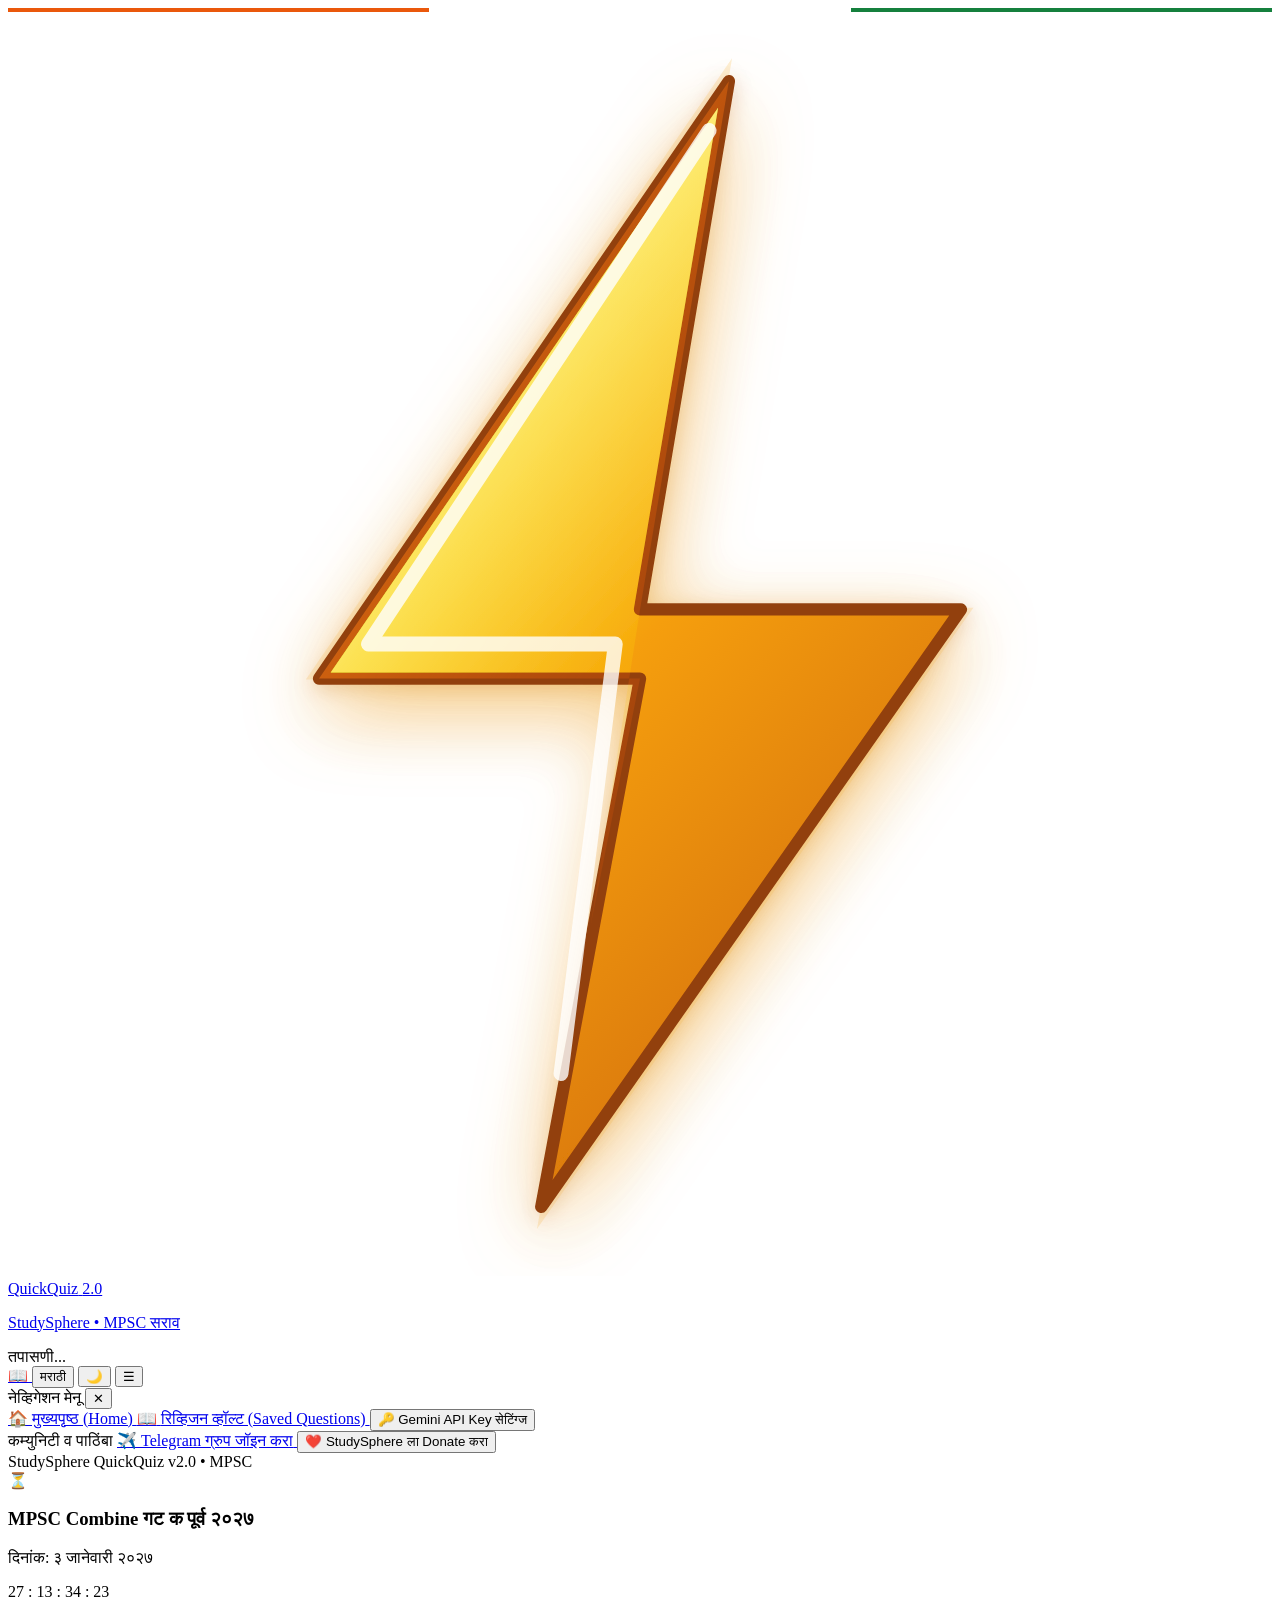
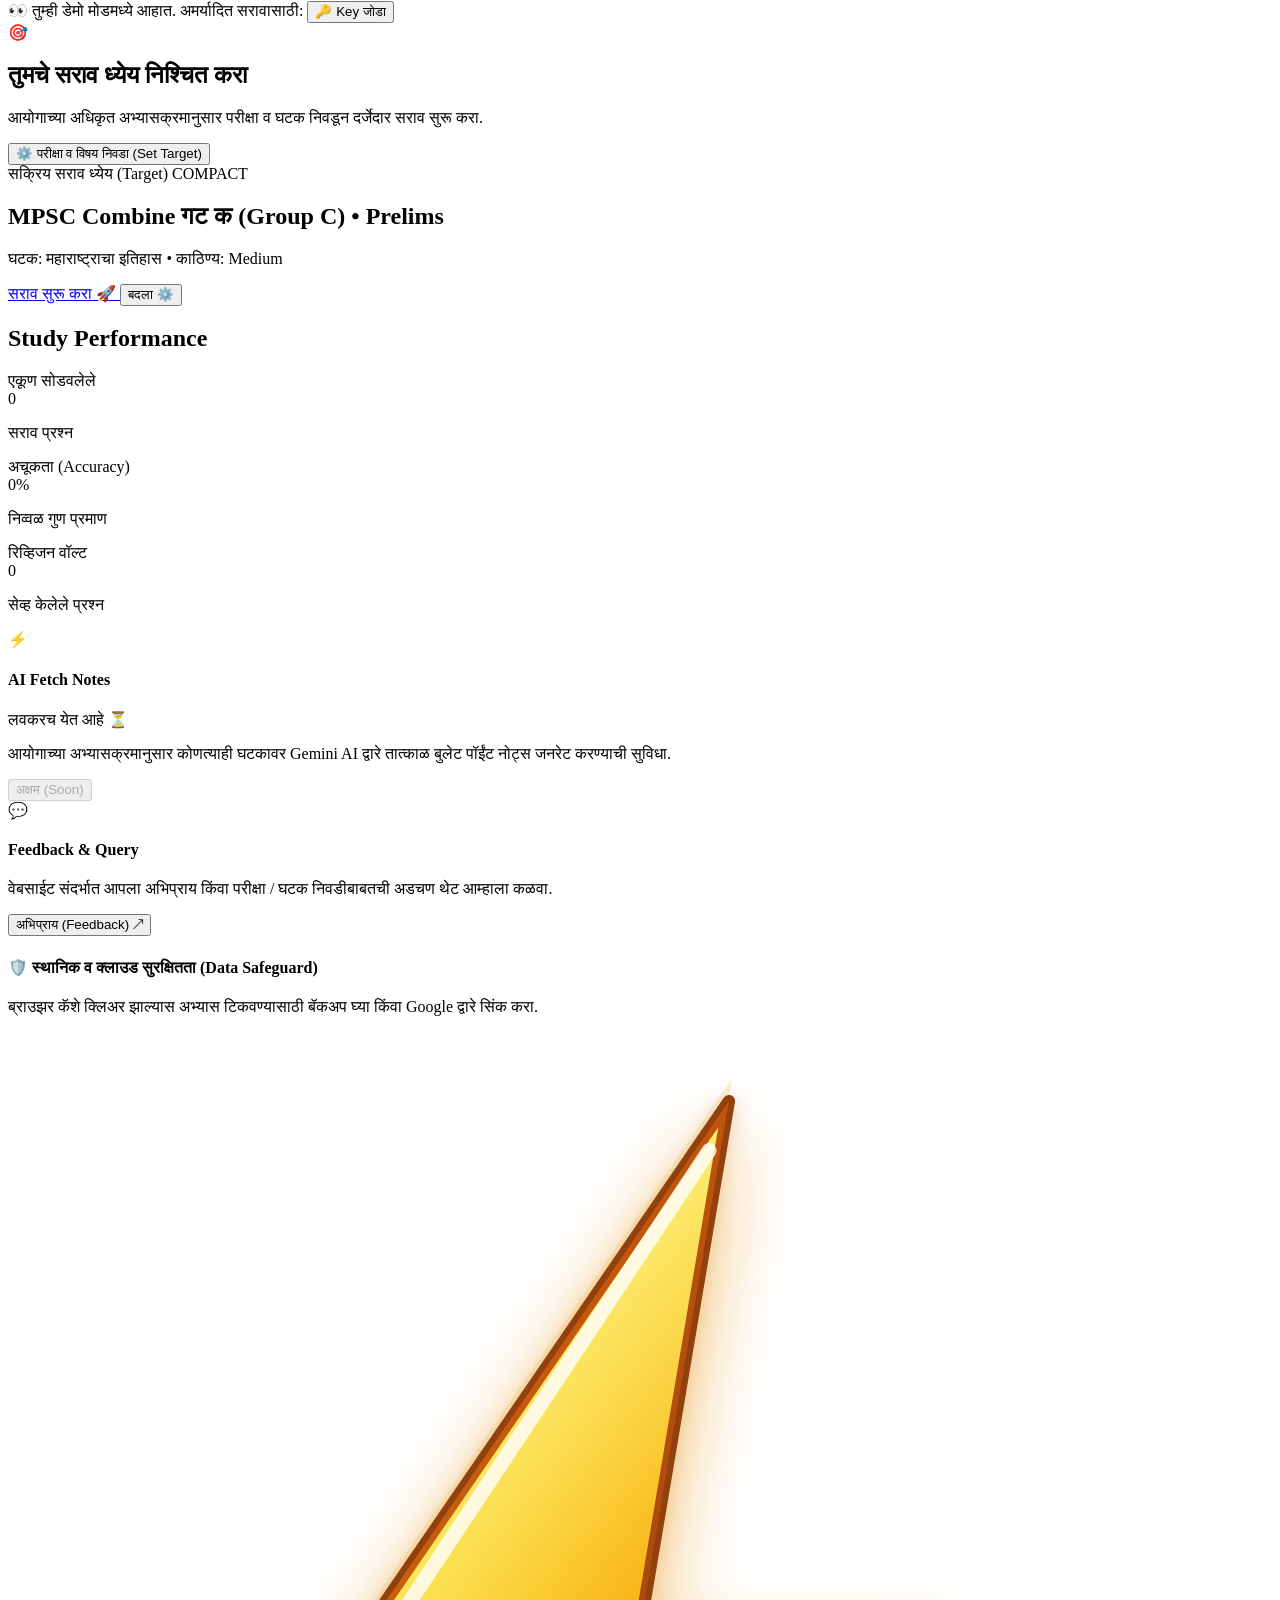
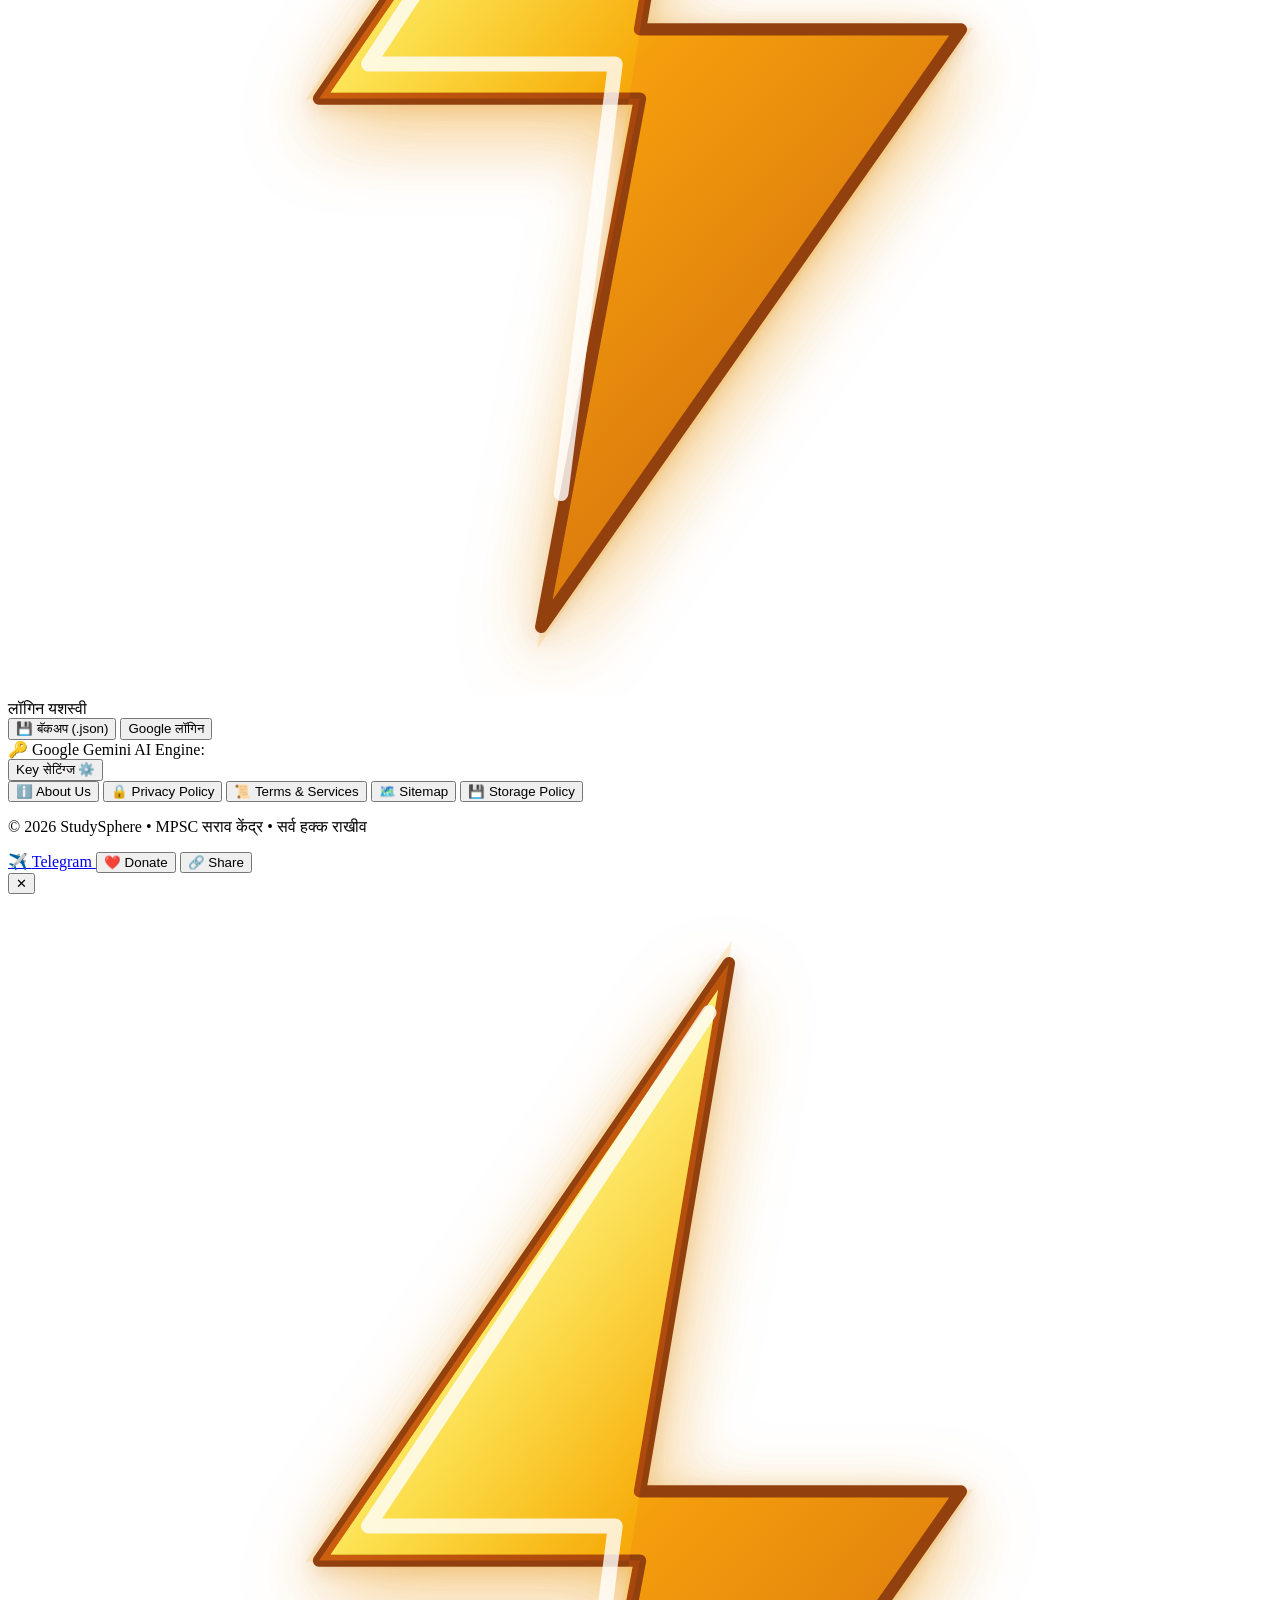
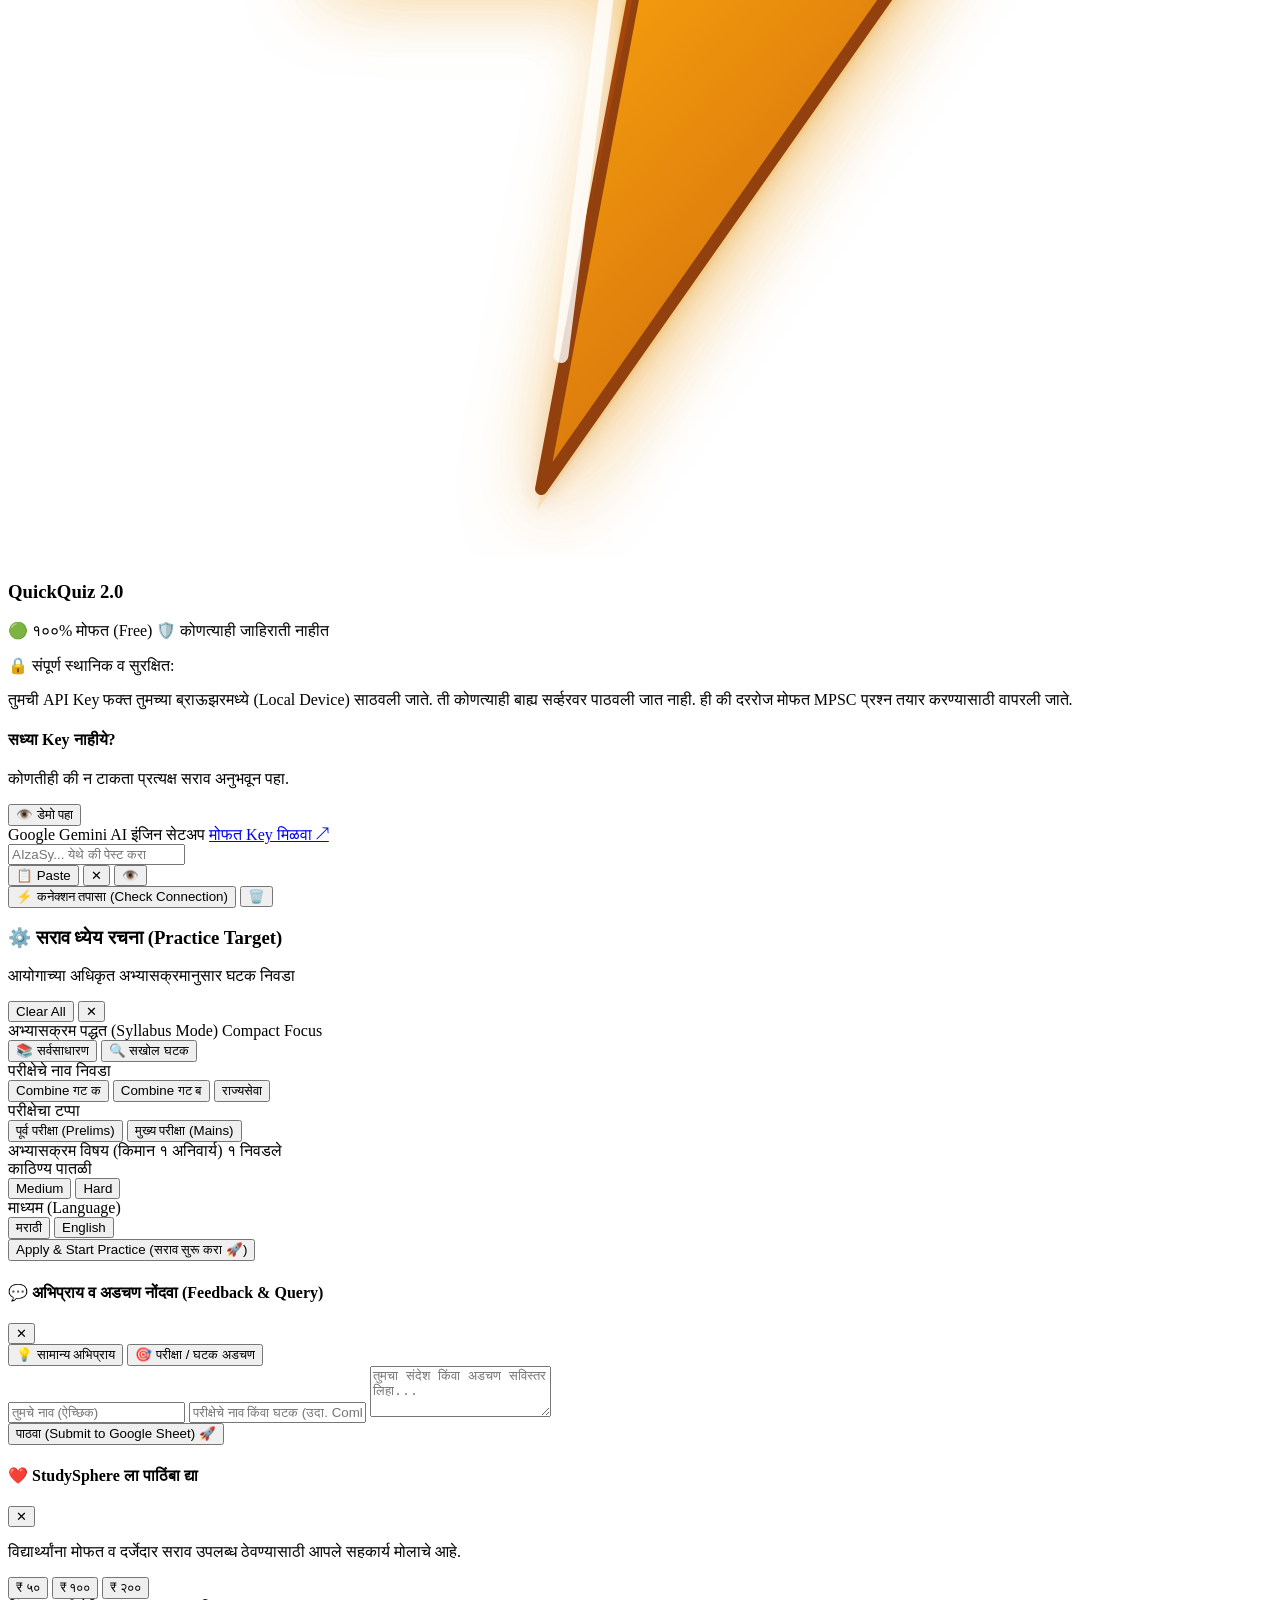
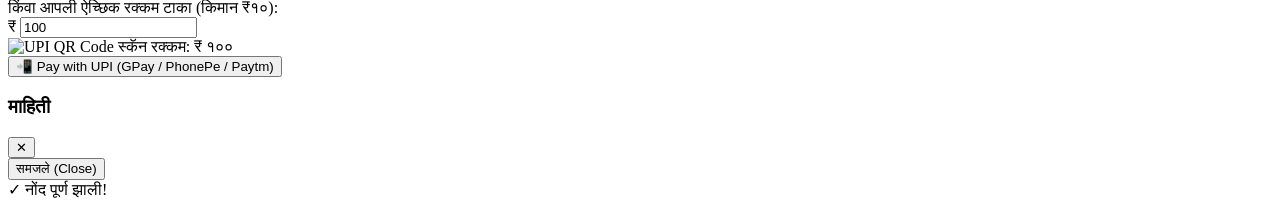
==== commit 8dbf4110: "Update index.html" ====
--- a/index.html
+++ b/index.html
@@ -86,7 +86,7 @@
 
         <!-- Dashboard / Revision Vault Green Ladder Icon Button -->
         <a href="./dashboard.html" aria-label="रिव्हिजन व्हॉल्ट व डॅशबोर्ड" title="रिव्हिजन व्हॉल्ट व प्रगती (Dashboard)" class="h-7 w-7 sm:h-8 sm:w-8 rounded-xl bg-emerald-50 dark:bg-emerald-950/60 border border-emerald-300 dark:border-emerald-800 text-emerald-700 dark:text-emerald-300 hover:bg-emerald-100 dark:hover:bg-emerald-900/60 flex items-center justify-center transition-all active:scale-95 shadow-2xs shrink-0">
-          <span class="text-xs sm:text-sm">🪜</span>
+          <span class="text-xs sm:text-sm">📖</span>
         </a>
 
         <!-- Language Switcher -->
@@ -237,8 +237,8 @@
     <!-- 3. Performance Metrics -->
     <section id="metricsContainerSection" class="transition-all duration-300">
       <div class="flex items-center justify-between mb-2">
-        <h2 class="text-xs font-black uppercase tracking-wider text-slate-400">सराव आढावा (Study Performance)</h2>
-        <span class="text-[10px] text-slate-400 font-bold">MPSC १/४ निगेटिव्ह पद्धतीवर आधारित</span>
+        <h2 class="text-xs font-black uppercase tracking-wider text-slate-400">Study Performance</h2>
+        <!-- <span class="text-[10px] text-slate-400 font-bold">MPSC १/४ निगेटिव्ह पद्धतीवर आधारित</span> -->
       </div>
 
       <div class="grid grid-cols-3 gap-2.5">
@@ -270,7 +270,7 @@
         </div>
         <div>
           <div class="flex items-center gap-2">
-            <h4 class="text-xs font-black text-amber-950 dark:text-amber-100">AI ई-नोट्स व संदर्भ साहित्य (Fetch Notes)</h4>
+            <h4 class="text-xs font-black text-amber-950 dark:text-amber-100">AI Fetch Notes</h4>
             <span class="px-2 py-0.5 rounded text-[9px] font-black uppercase bg-amber-200/80 text-amber-900 dark:bg-amber-900/60 dark:text-amber-200 border border-amber-300 dark:border-amber-700">लवकरच येत आहे ⏳</span>
           </div>
           <p class="text-[10px] text-amber-800 dark:text-amber-300/90 mt-0.5">
@@ -323,7 +323,7 @@
           💾 बॅकअप (.json)
         </button>
         <button id="btnTriggerCloudSync" type="button" class="flex-1 sm:flex-initial px-3.5 py-2 rounded-xl bg-emerald-50 hover:bg-emerald-100 dark:bg-emerald-950/40 text-emerald-800 dark:text-emerald-300 border border-emerald-300 dark:border-emerald-800 text-xs font-bold transition-all shadow-2xs">
-          <span id="cloudSyncBtnText">Google लॉगिन व सिंक ☁️</span>
+          <span id="cloudSyncBtnText">Google लॉगिन</span>
         </button>
       </div>
     </section>
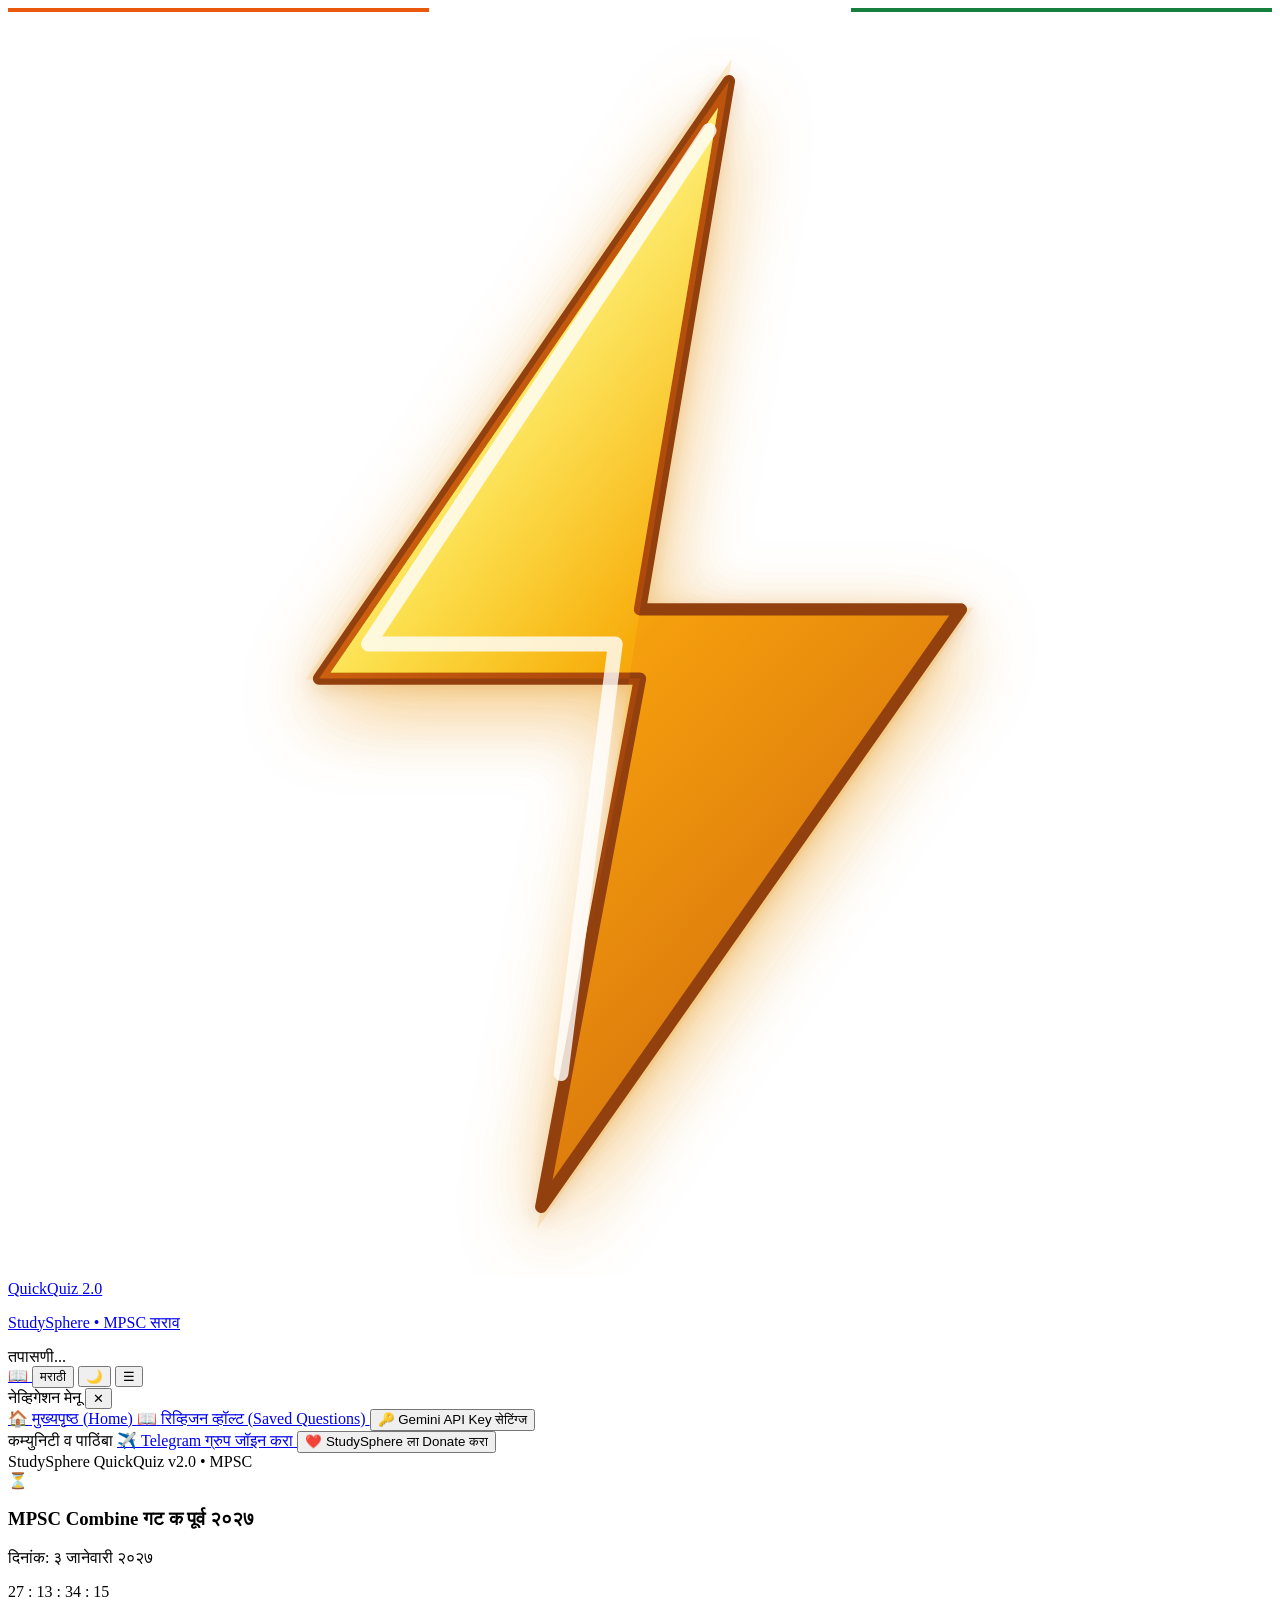
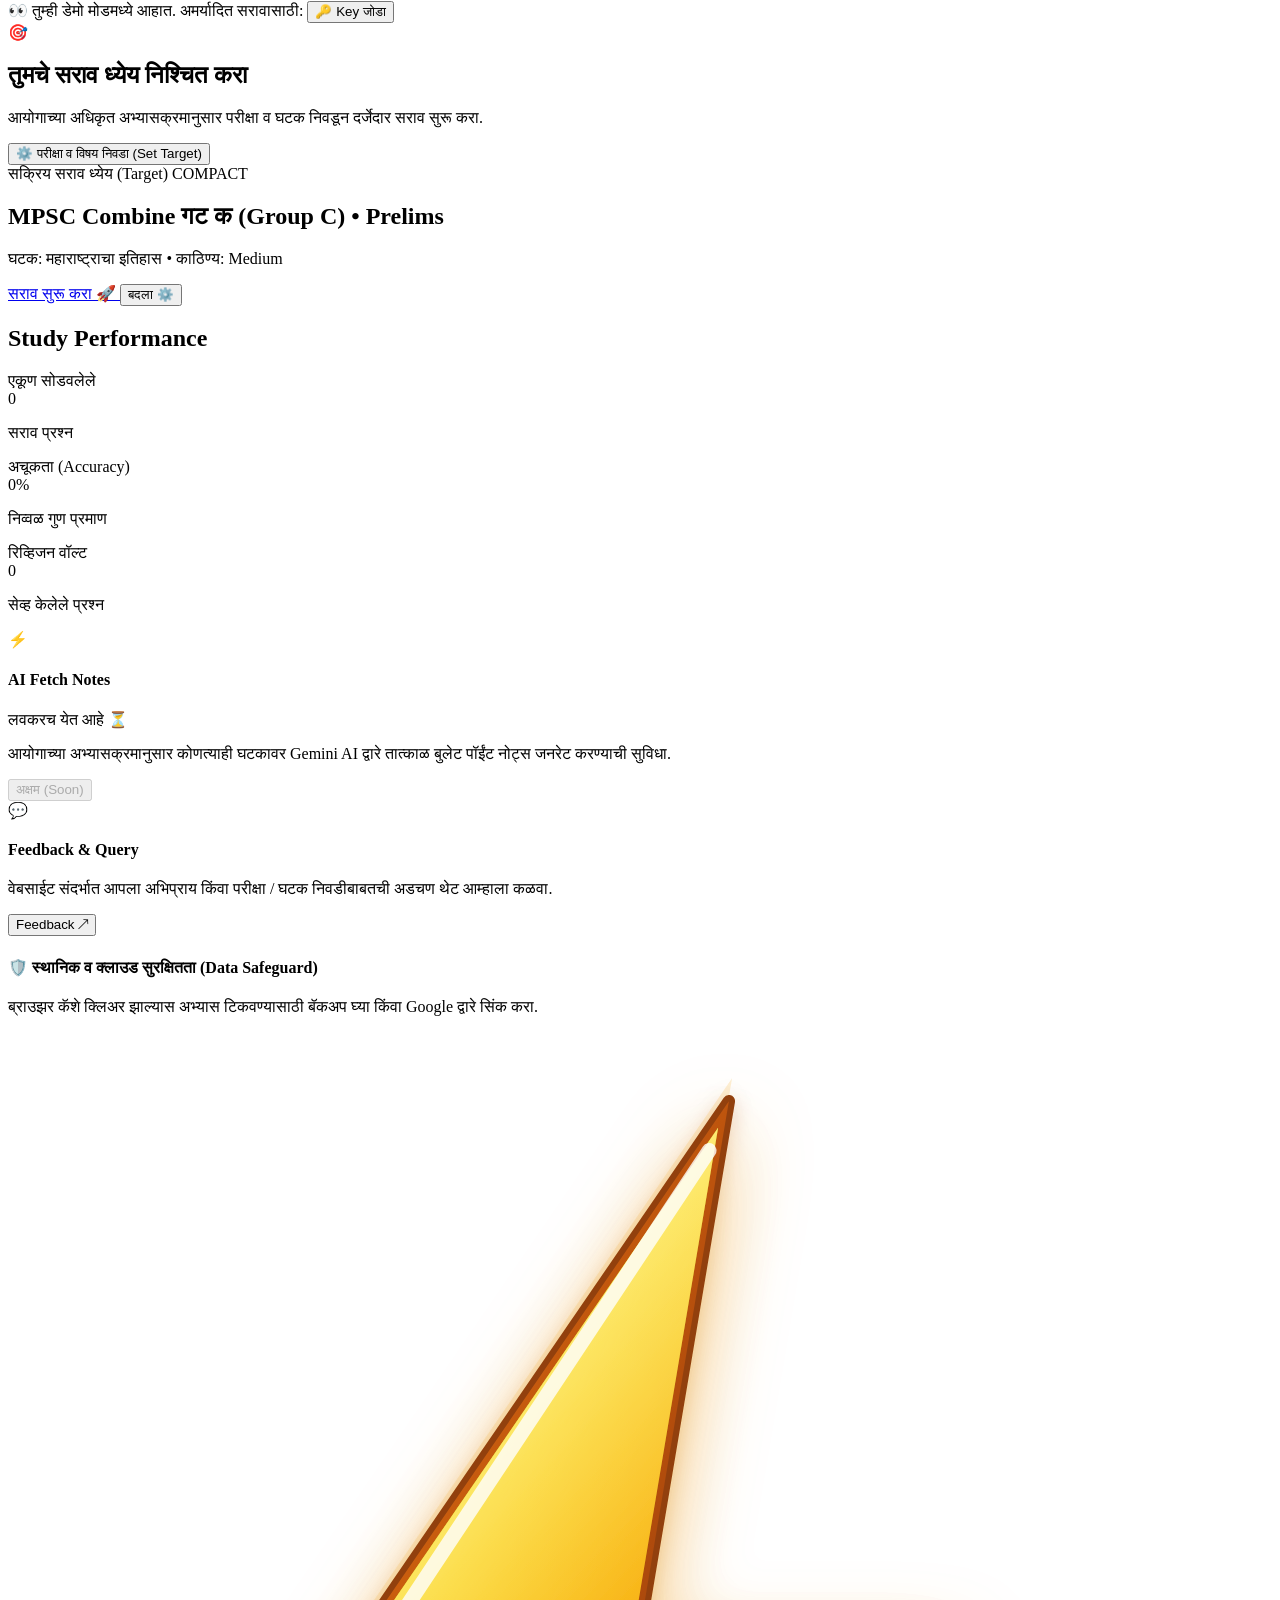
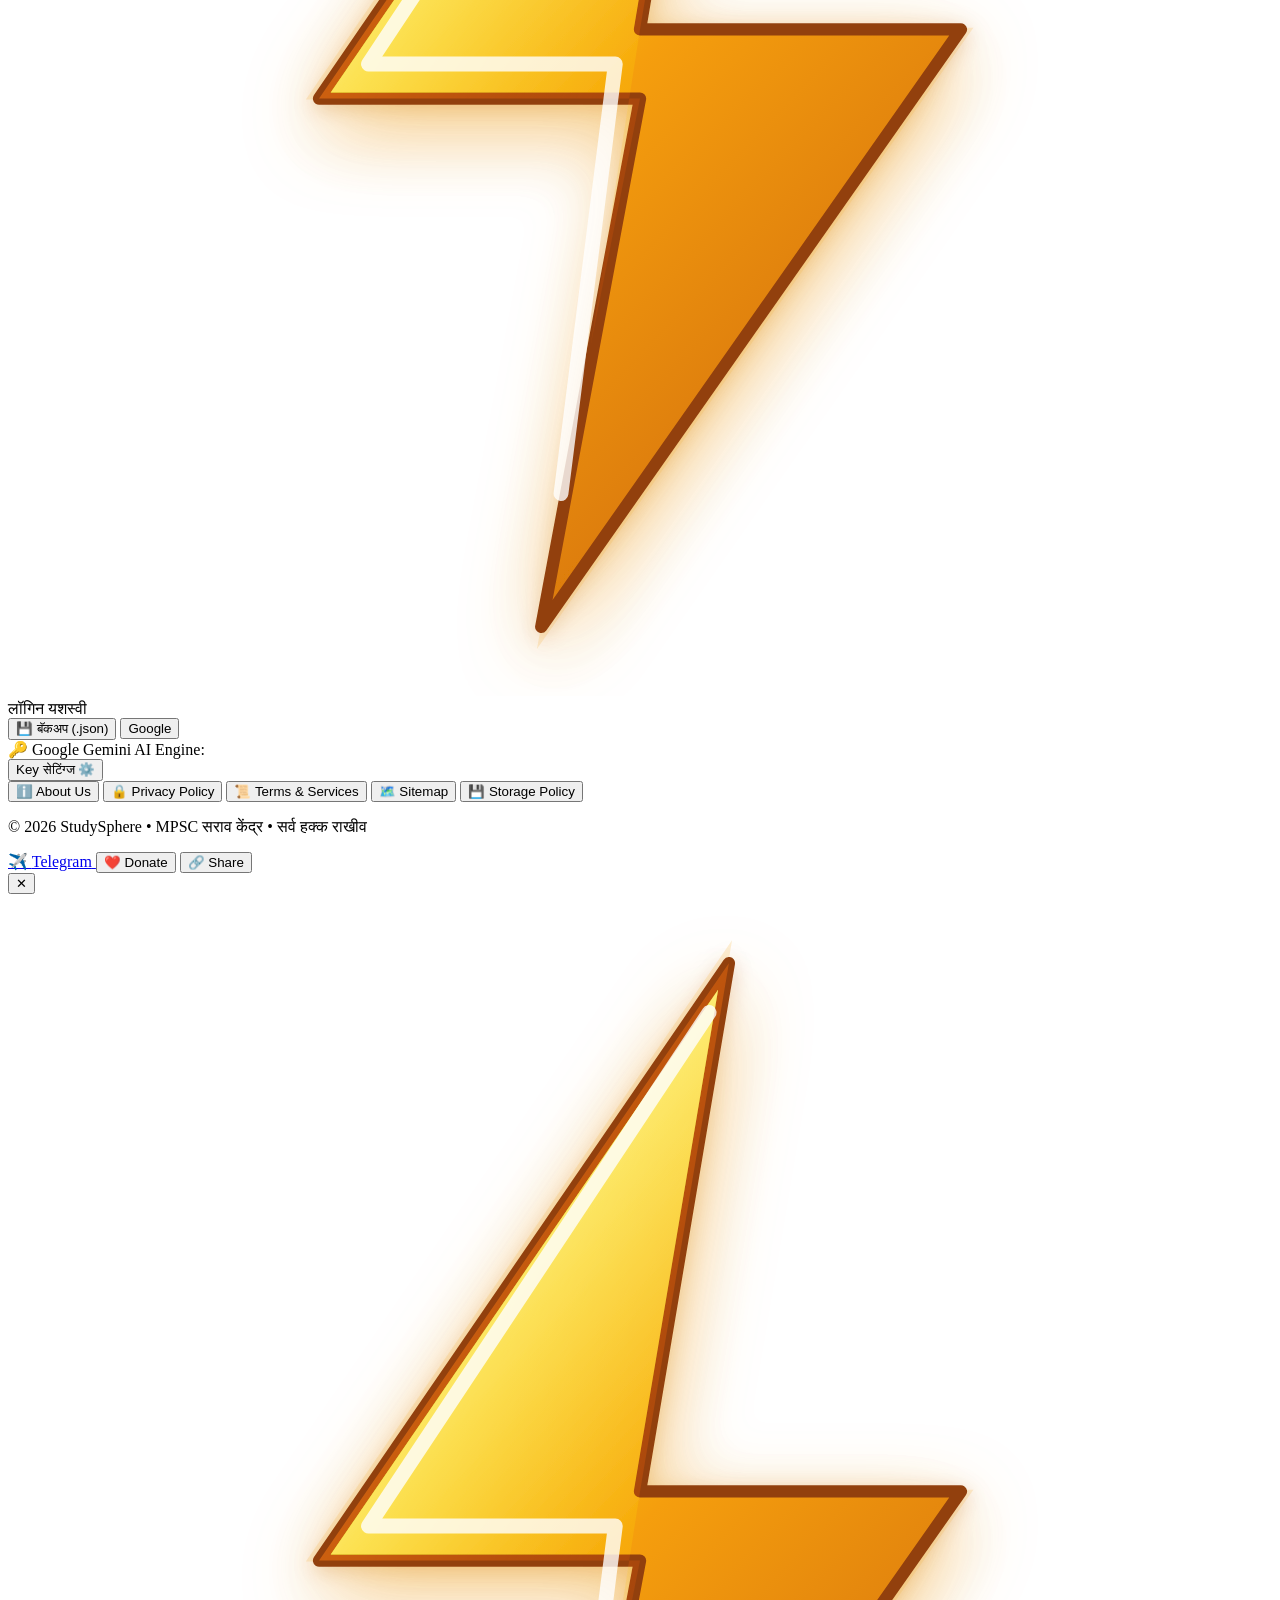
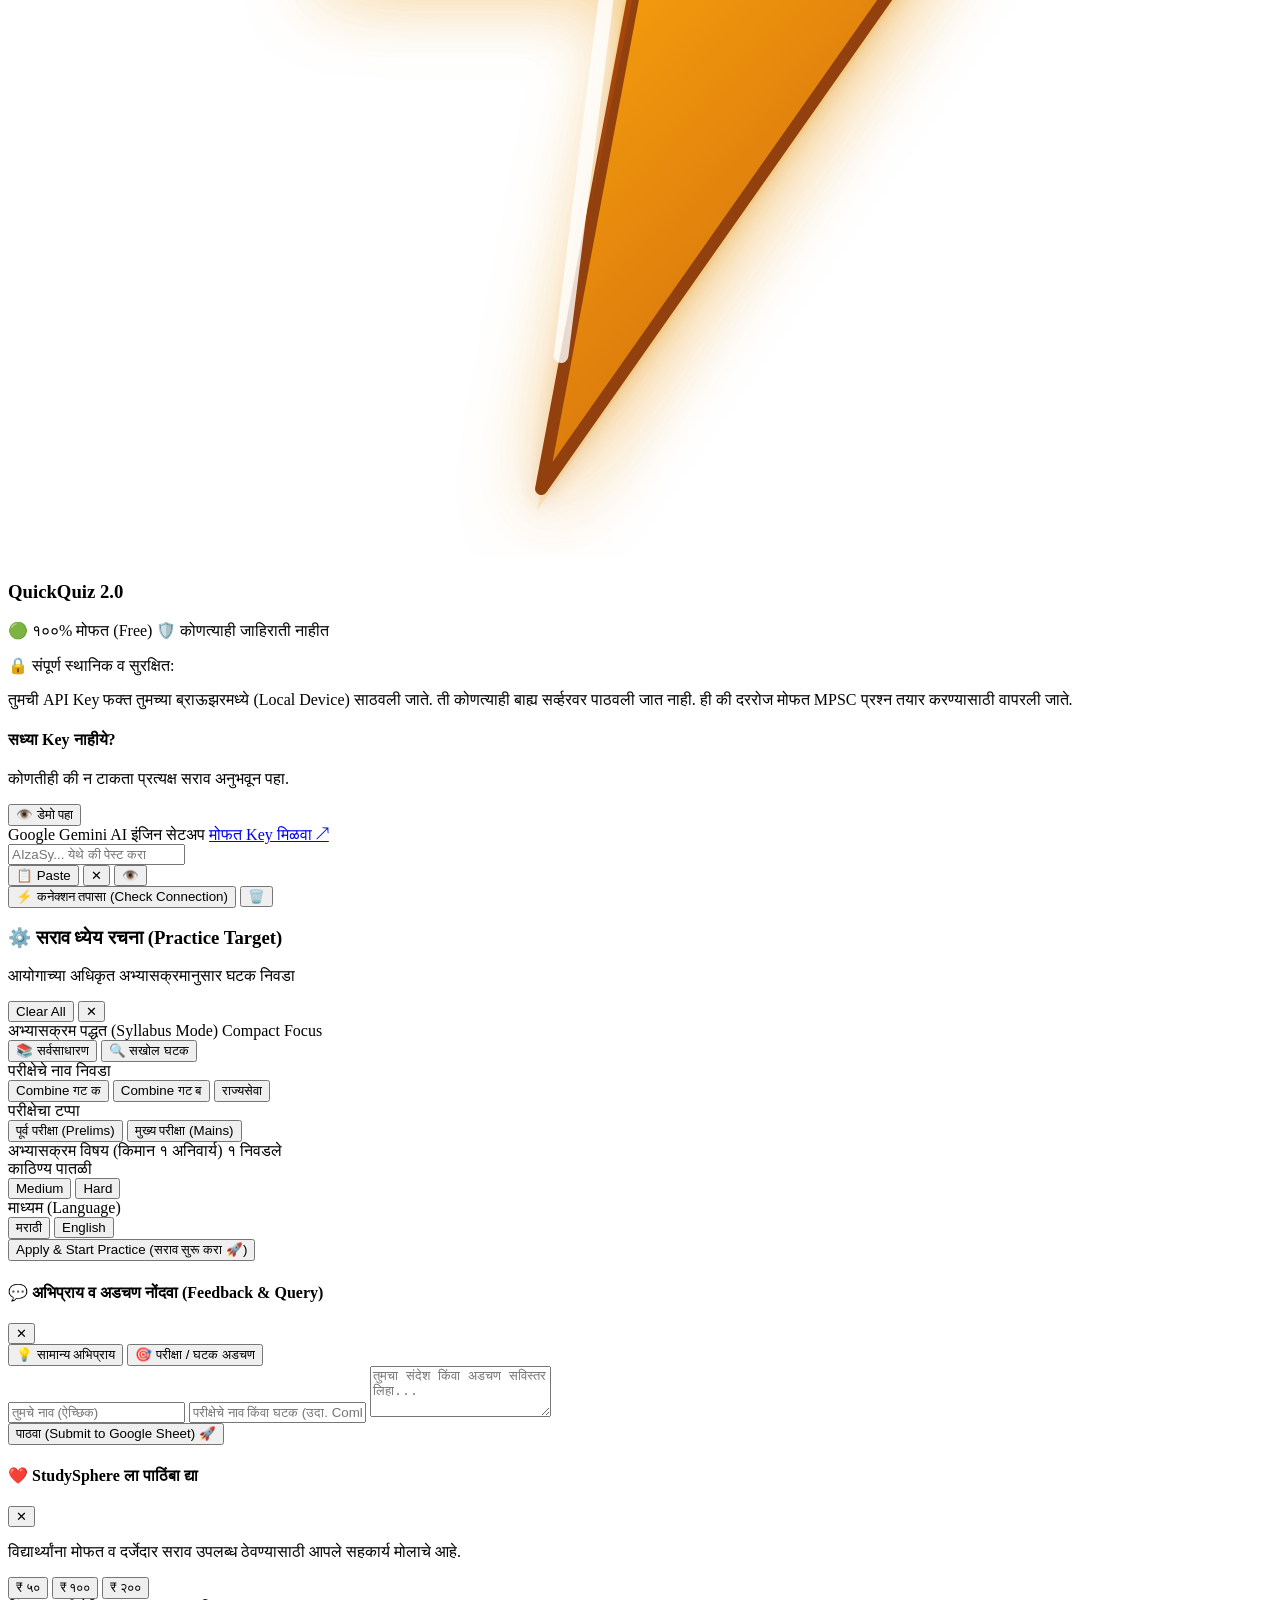
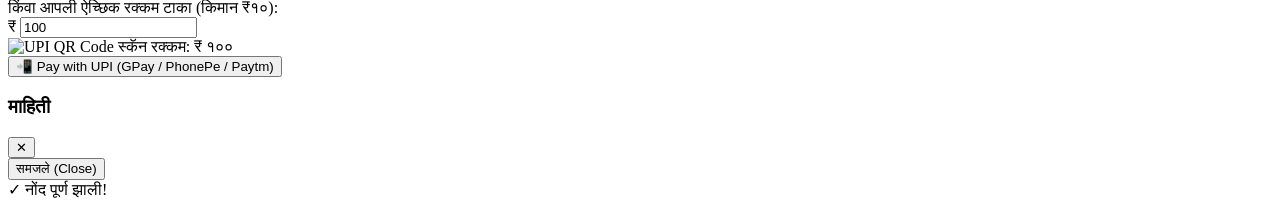
==== commit bf9da763: "Update index.html" ====
--- a/index.html
+++ b/index.html
@@ -299,7 +299,7 @@
         </div>
       </div>
       <button id="btnOpenFeedbackModal" type="button" class="px-3.5 py-2 rounded-xl bg-amber-500 hover:bg-amber-600 text-slate-950 font-black text-xs shrink-0 shadow-2xs active:scale-95 transition-all">
-        अभिप्राय (Feedback) ↗
+        Feedback ↗
       </button>
     </section>
 
@@ -323,7 +323,7 @@
           💾 बॅकअप (.json)
         </button>
         <button id="btnTriggerCloudSync" type="button" class="flex-1 sm:flex-initial px-3.5 py-2 rounded-xl bg-emerald-50 hover:bg-emerald-100 dark:bg-emerald-950/40 text-emerald-800 dark:text-emerald-300 border border-emerald-300 dark:border-emerald-800 text-xs font-bold transition-all shadow-2xs">
-          <span id="cloudSyncBtnText">Google लॉगिन</span>
+          <span id="cloudSyncBtnText">Google</span>
         </button>
       </div>
     </section>
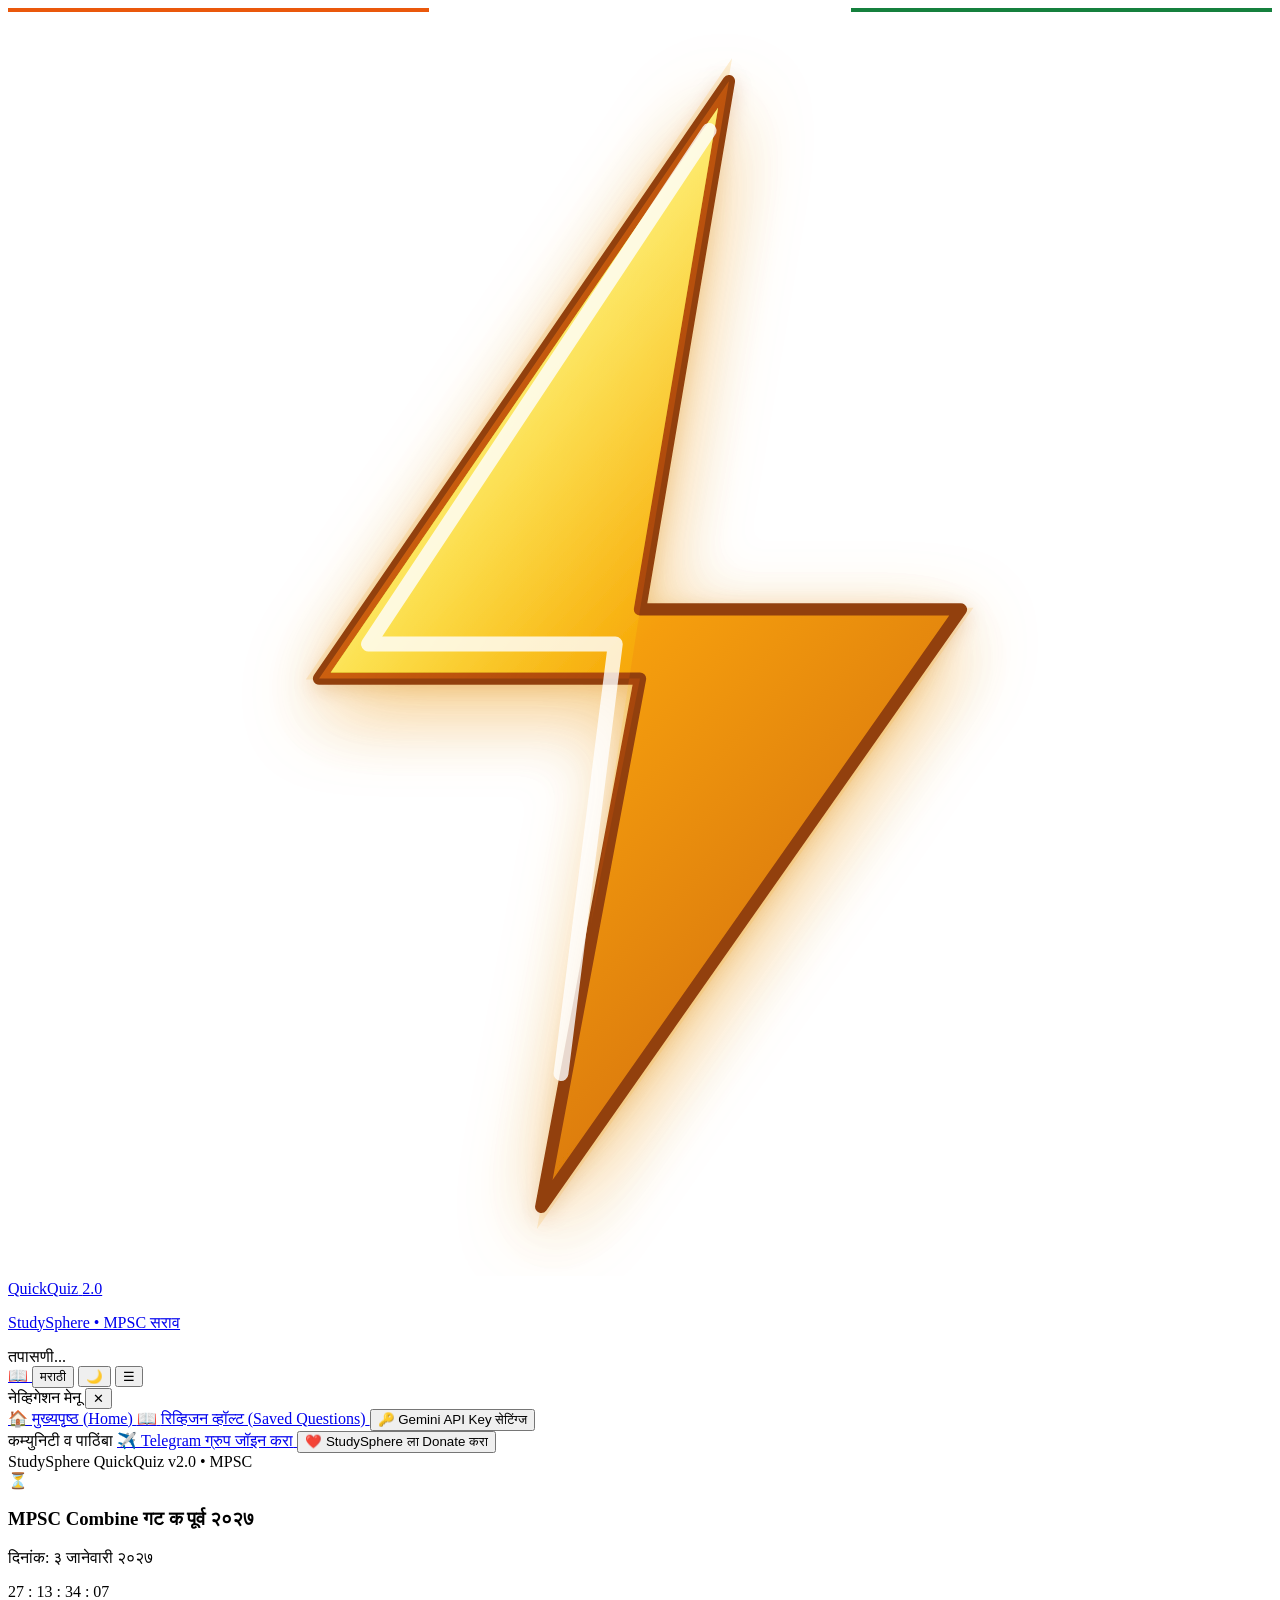
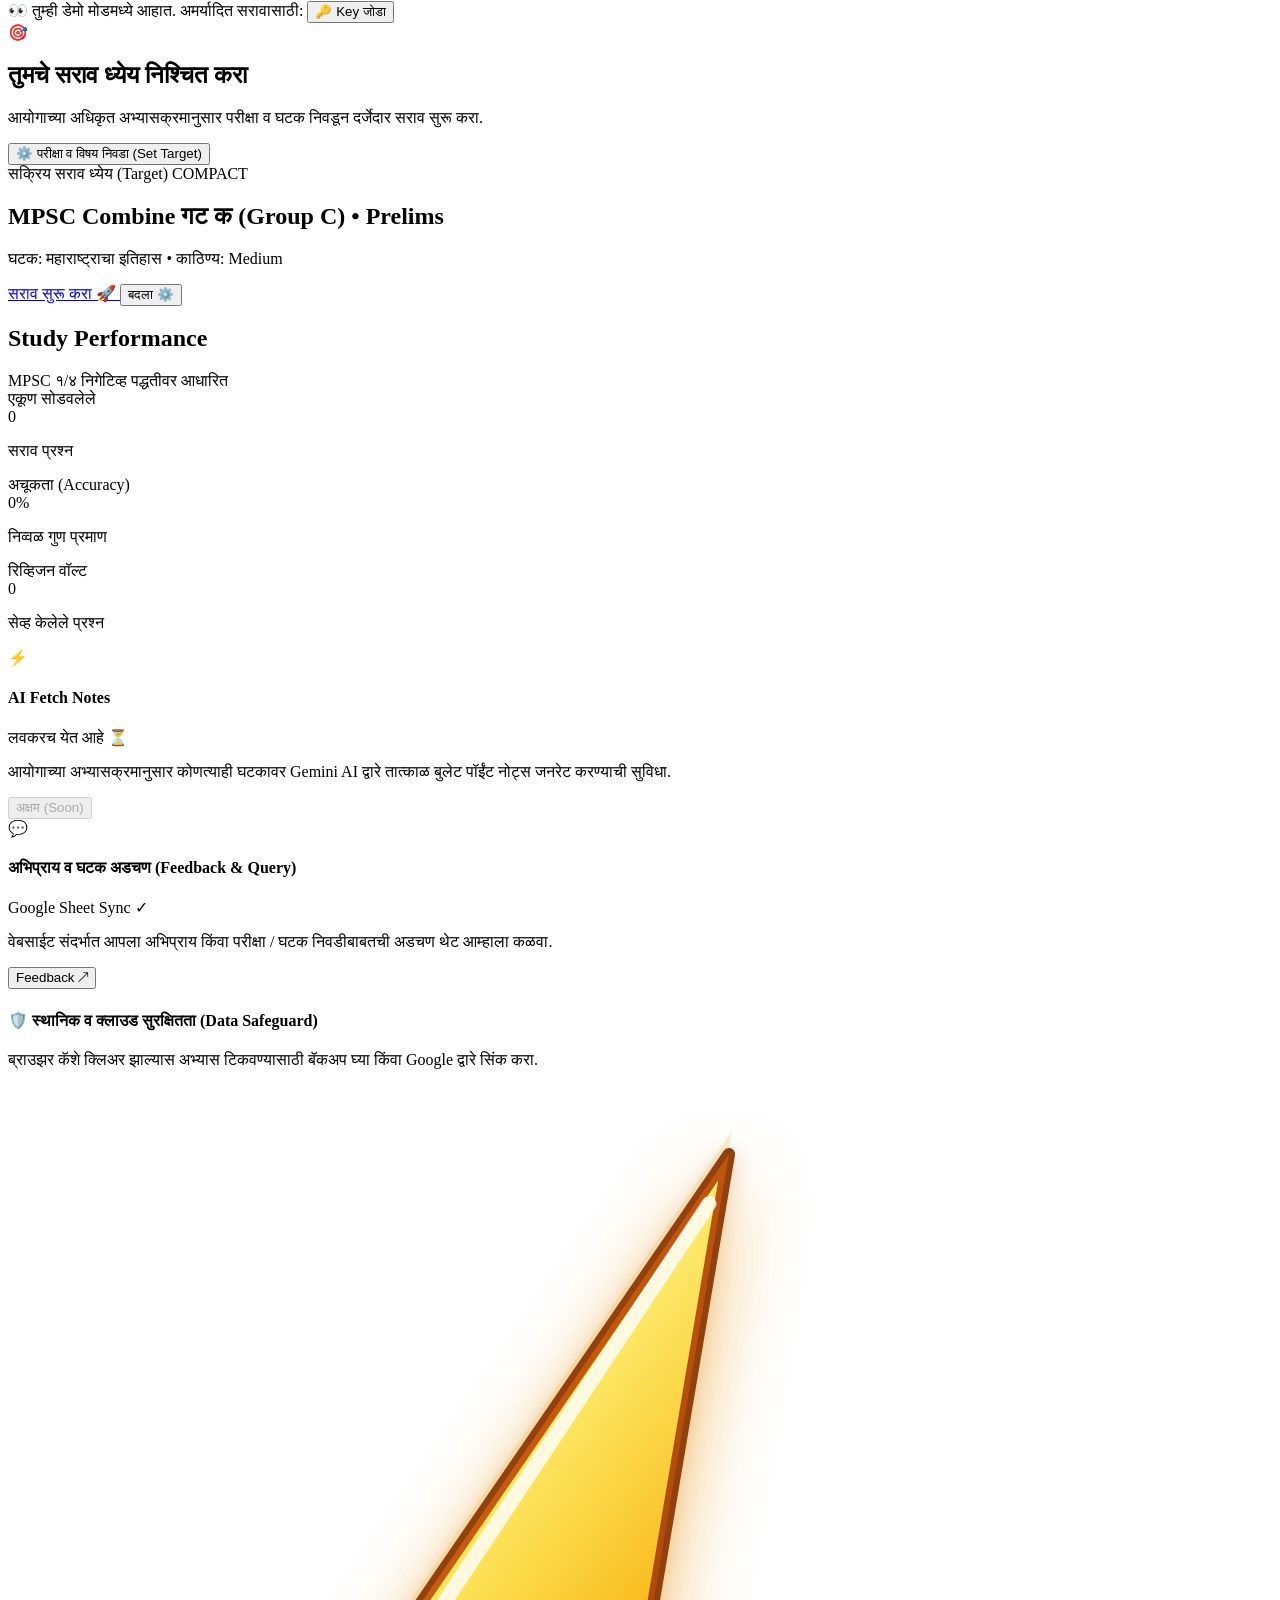
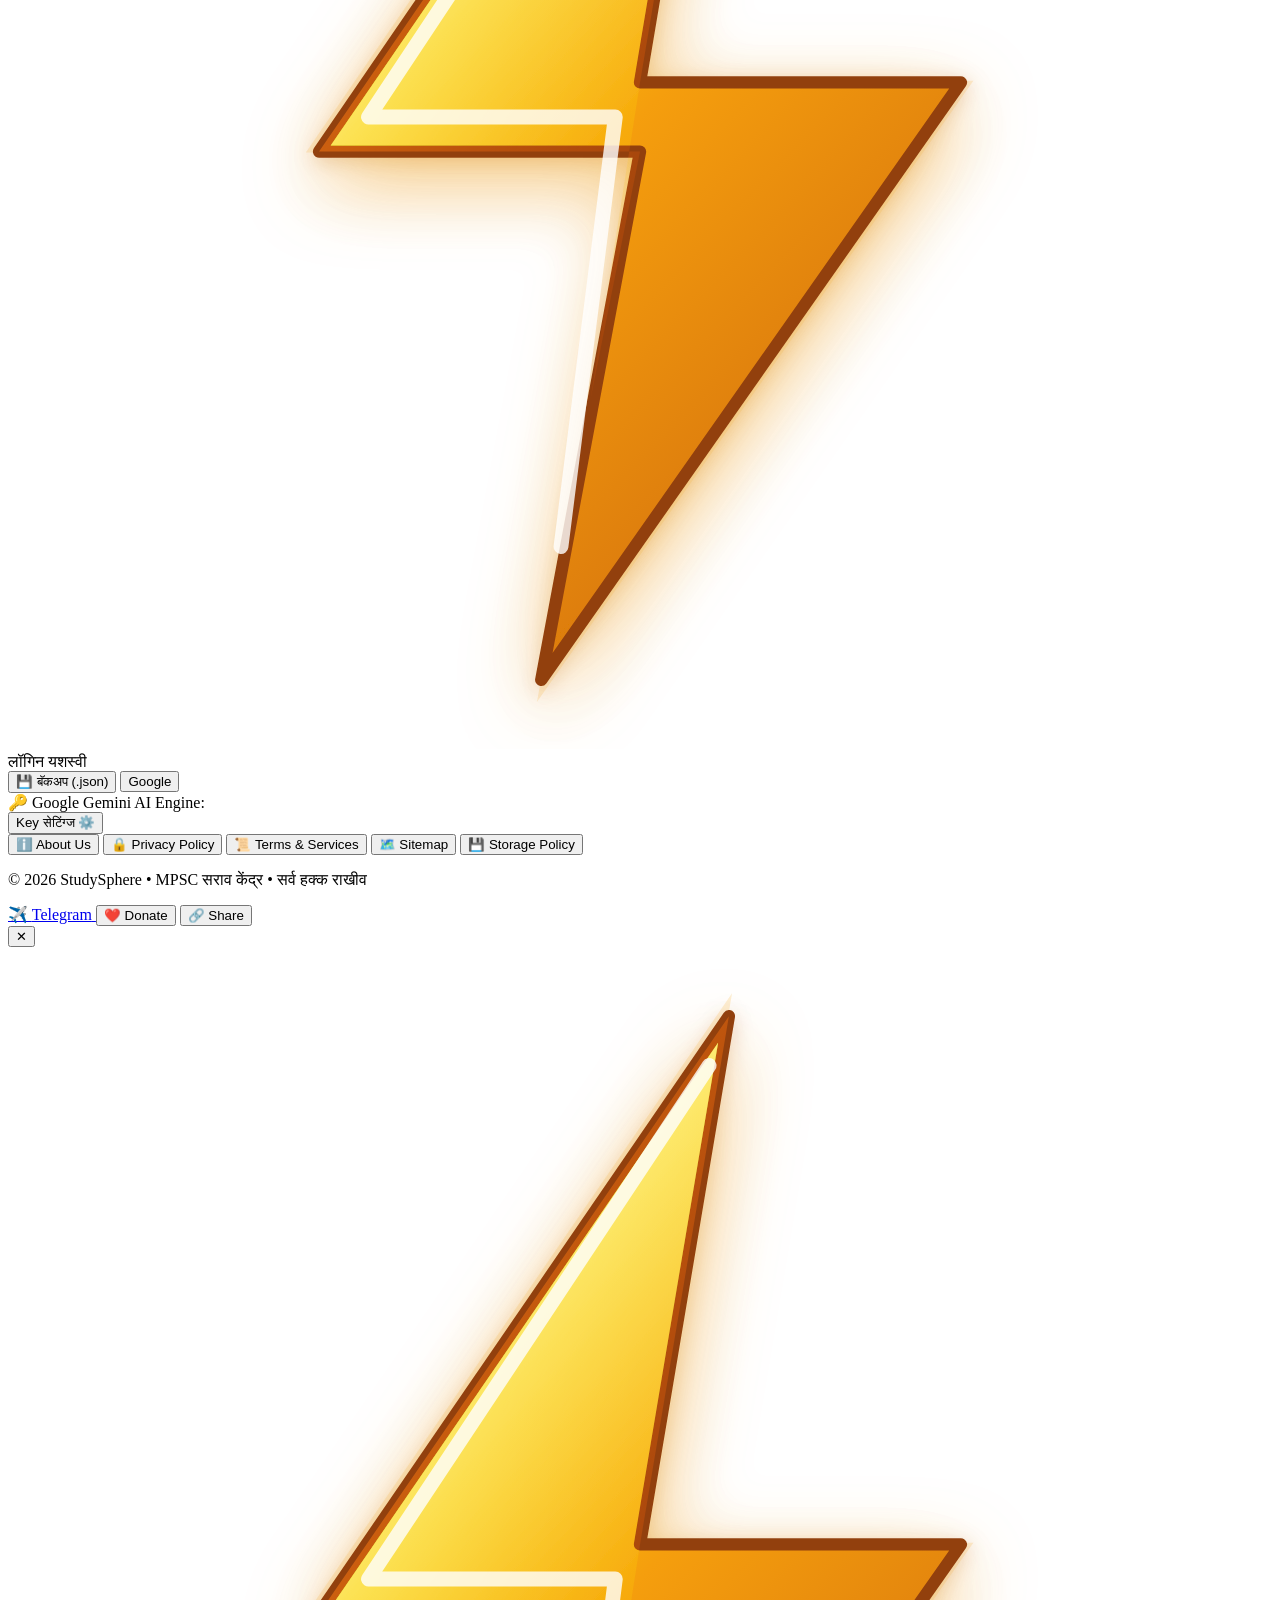
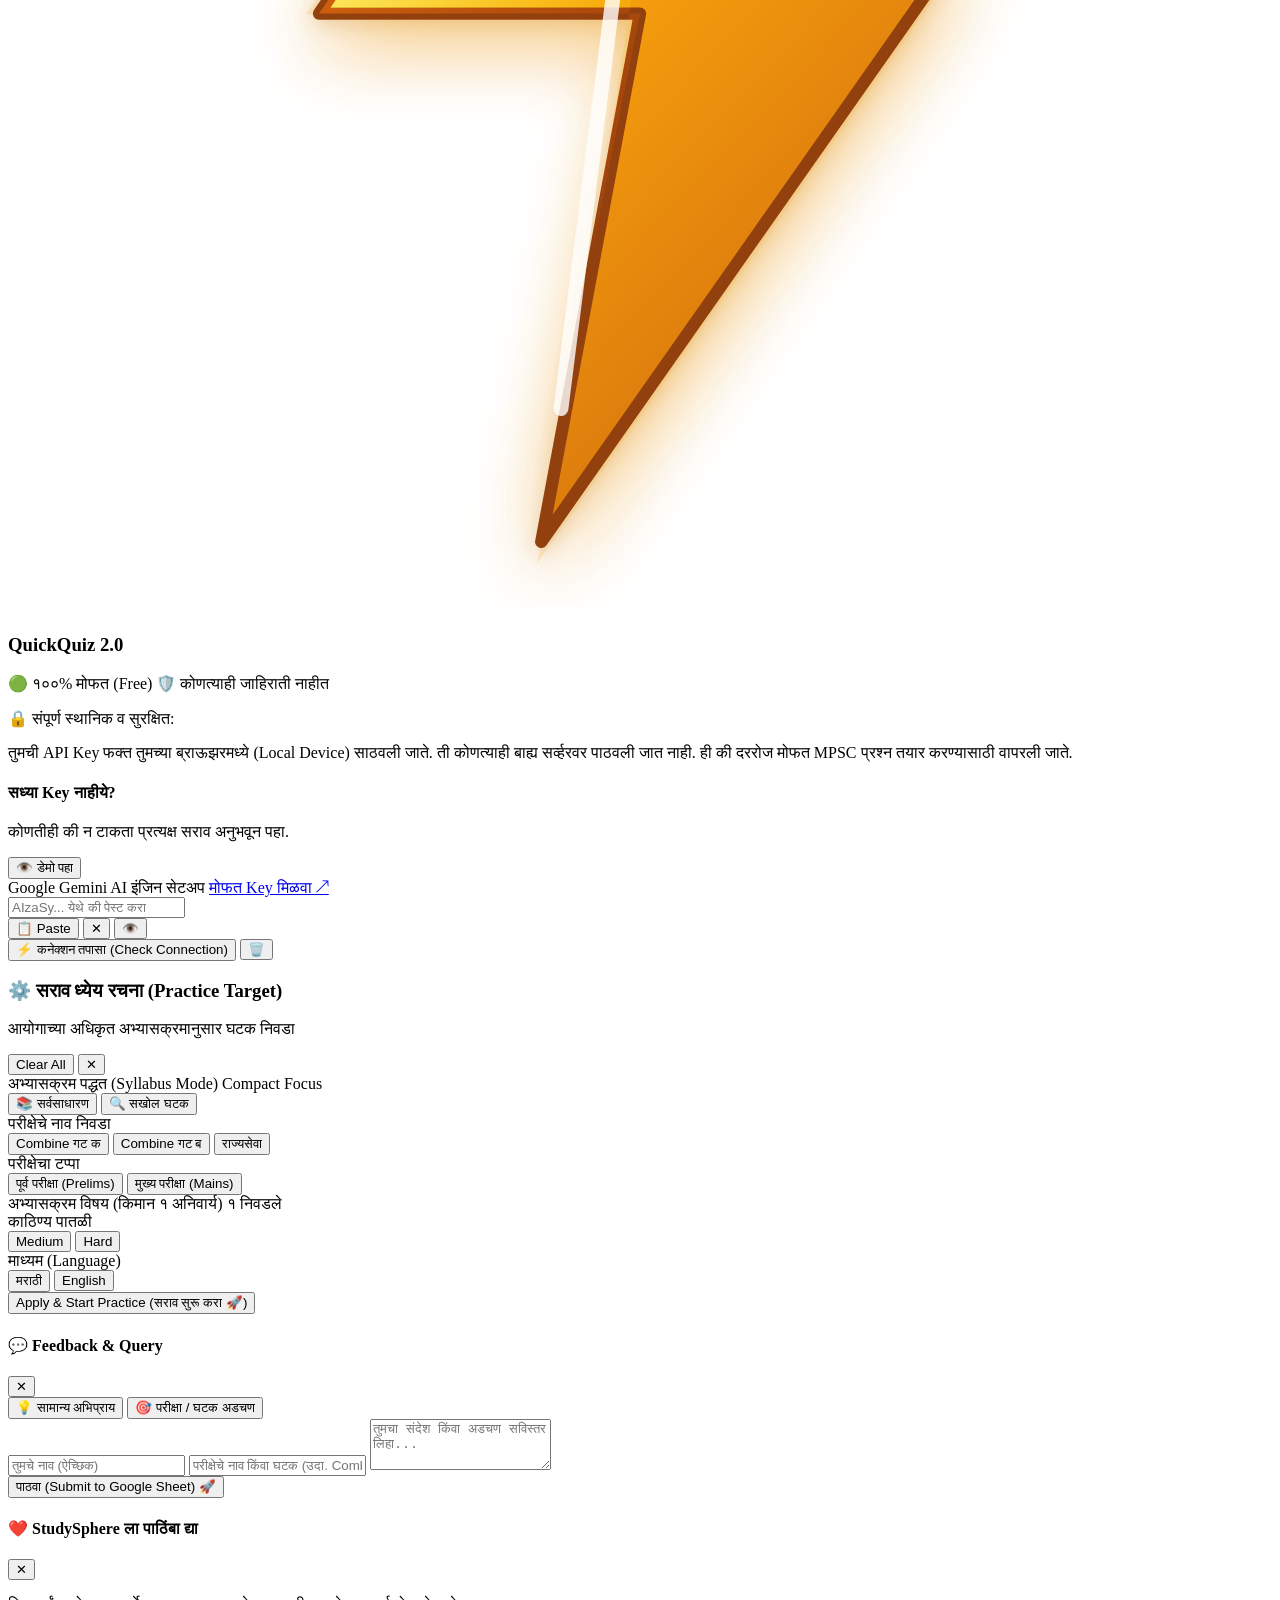
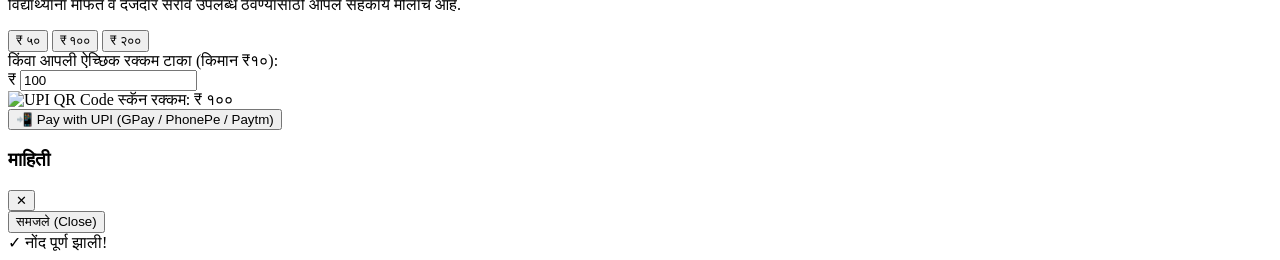
==== commit 36c59c23: "Update index.html" ====
--- a/index.html
+++ b/index.html
@@ -205,29 +205,29 @@
       </div>
 
       <!-- State B: Active Target Display -->
-      <div id="heroActiveState" class="hidden flex flex-col sm:flex-row items-start sm:items-center justify-between gap-4">
-        <div class="space-y-1.5 min-w-0">
-          <div class="flex items-center gap-2 flex-wrap">
-            <span class="px-2 py-0.5 rounded text-[10px] font-black uppercase bg-emerald-50 dark:bg-emerald-950/60 text-emerald-800 dark:text-emerald-300 border border-emerald-200 dark:border-emerald-800">
+      <div id="heroActiveState" class="hidden flex flex-col sm:flex-row items-start sm:items-center justify-between gap-3 sm:gap-4">
+        <div class="space-y-1 sm:space-y-1.5 min-w-0">
+          <div class="flex items-center gap-1.5 sm:gap-2 flex-wrap">
+            <span class="px-1.5 sm:px-2 py-0.5 rounded text-[9px] sm:text-[10px] font-black uppercase bg-emerald-50 dark:bg-emerald-950/60 text-emerald-800 dark:text-emerald-300 border border-emerald-200 dark:border-emerald-800">
               सक्रिय सराव ध्येय (Target)
             </span>
-            <span id="badgeTargetMode" class="px-2 py-0.5 rounded text-[10px] font-bold bg-slate-100 dark:bg-slate-800 text-slate-600 dark:text-slate-300">COMPACT</span>
+            <span id="badgeTargetMode" class="px-1.5 sm:px-2 py-0.5 rounded text-[9px] sm:text-[10px] font-bold bg-slate-100 dark:bg-slate-800 text-slate-600 dark:text-slate-300">COMPACT</span>
           </div>
           
-          <h1 id="heroExamTitle" class="text-base sm:text-lg font-black text-slate-900 dark:text-white truncate">
+          <h1 id="heroExamTitle" class="text-sm sm:text-lg font-black text-slate-900 dark:text-white truncate">
             MPSC Combine Group C • पूर्व परीक्षा
           </h1>
           
-          <p id="heroExamMeta" class="text-sm sm:text-base font-extrabold text-slate-900 dark:text-slate-100">
+          <p id="heroExamMeta" class="text-xs sm:text-base font-bold sm:font-extrabold text-slate-800 dark:text-slate-200 leading-snug">
             घटक: महाराष्ट्राचा इतिहास • काठिण्य: Medium
           </p>
         </div>
 
         <div class="flex items-center gap-2 w-full sm:w-auto shrink-0">
-          <a href="./quiz.html" id="btnStartQuiz" class="flex-1 sm:flex-initial text-center px-5 py-2.5 rounded-xl bg-amber-500 hover:bg-amber-600 text-slate-950 font-black text-xs shadow-xs active:scale-95 transition-all">
+          <a href="./quiz.html" id="btnStartQuiz" class="flex-1 sm:flex-initial text-center px-4 sm:px-5 py-2 sm:py-2.5 rounded-xl bg-amber-500 hover:bg-amber-600 text-slate-950 font-black text-xs shadow-xs active:scale-95 transition-all">
             सराव सुरू करा 🚀
           </a>
-          <button id="btnChangeFilter" type="button" class="px-3.5 py-2.5 rounded-xl bg-slate-100 hover:bg-slate-200 dark:bg-slate-800 dark:hover:bg-slate-700 text-slate-700 dark:text-slate-200 text-xs font-bold transition-all border border-slate-200 dark:border-slate-700">
+          <button id="btnChangeFilter" type="button" class="px-3 sm:px-3.5 py-2 sm:py-2.5 rounded-xl bg-slate-100 hover:bg-slate-200 dark:bg-slate-800 dark:hover:bg-slate-700 text-slate-700 dark:text-slate-200 text-xs font-bold transition-all border border-slate-200 dark:border-slate-700">
             बदला ⚙️
           </button>
         </div>
@@ -238,7 +238,7 @@
     <section id="metricsContainerSection" class="transition-all duration-300">
       <div class="flex items-center justify-between mb-2">
         <h2 class="text-xs font-black uppercase tracking-wider text-slate-400">Study Performance</h2>
-        <!-- <span class="text-[10px] text-slate-400 font-bold">MPSC १/४ निगेटिव्ह पद्धतीवर आधारित</span> -->
+        <span class="text-[10px] text-slate-400 font-bold">MPSC १/४ निगेटिव्ह पद्धतीवर आधारित</span>
       </div>
 
       <div class="grid grid-cols-3 gap-2.5">
@@ -291,7 +291,8 @@
         </div>
         <div>
           <div class="flex items-center gap-2">
-            <h4 class="text-xs font-black text-amber-950 dark:text-amber-100">Feedback & Query</h4>
+            <h4 class="text-xs font-black text-amber-950 dark:text-amber-100">अभिप्राय व घटक अडचण (Feedback & Query)</h4>
+            <span class="px-2 py-0.5 rounded text-[9px] font-bold text-emerald-700 dark:text-emerald-400 bg-emerald-50 dark:bg-emerald-950/60 border border-emerald-300 dark:border-emerald-800">Google Sheet Sync ✓</span>
           </div>
           <p class="text-[10px] text-amber-800 dark:text-amber-300/90 mt-0.5">
             वेबसाईट संदर्भात आपला अभिप्राय किंवा परीक्षा / घटक निवडीबाबतची अडचण थेट आम्हाला कळवा.
@@ -579,7 +580,7 @@
       
       <div class="flex items-center justify-between pb-2 border-b border-slate-100 dark:border-slate-800">
         <h4 class="text-xs font-black text-slate-900 dark:text-white uppercase tracking-wider flex items-center gap-1.5">
-          <span>💬</span> <span>अभिप्राय व अडचण नोंदवा (Feedback & Query)</span>
+          <span>💬</span> <span>Feedback & Query</span>
         </h4>
         <button id="btnCloseFeedbackModal" type="button" class="text-slate-400 hover:text-slate-700 dark:hover:text-white font-bold p-1">✕</button>
       </div>
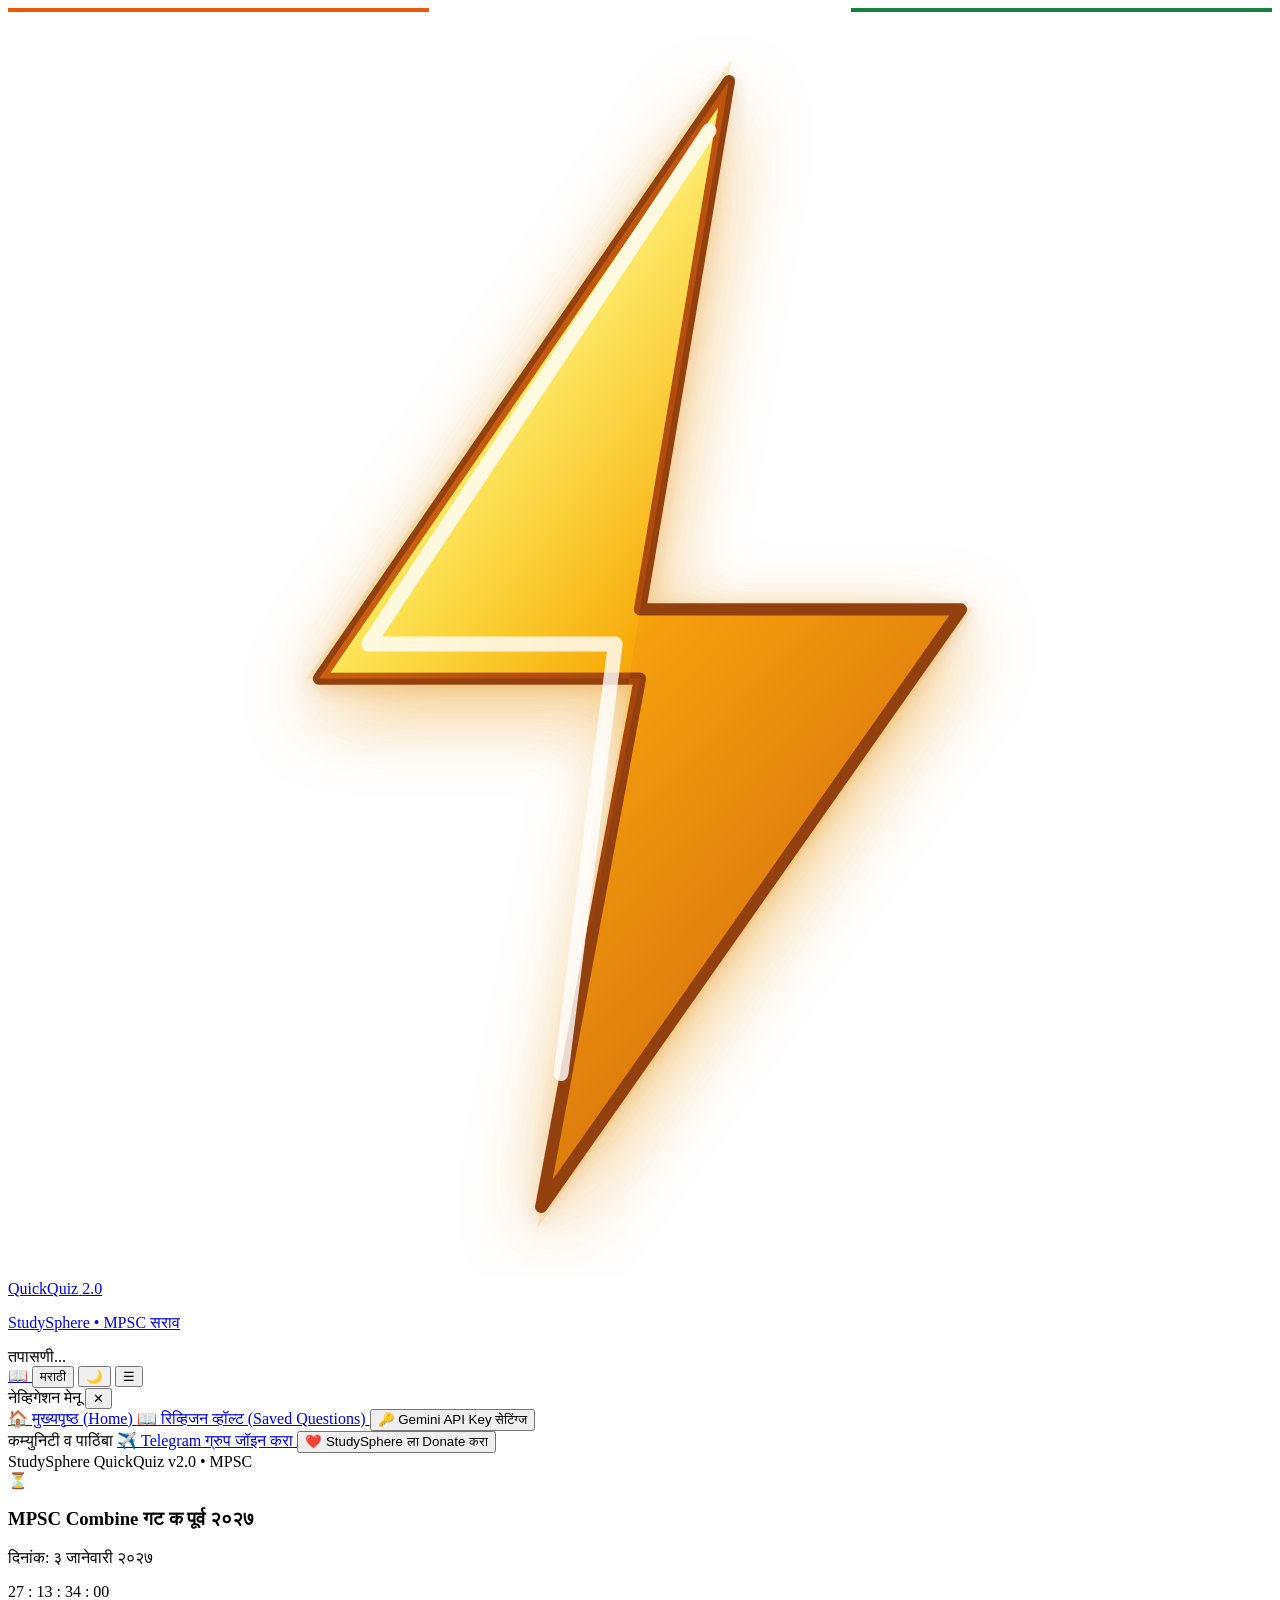
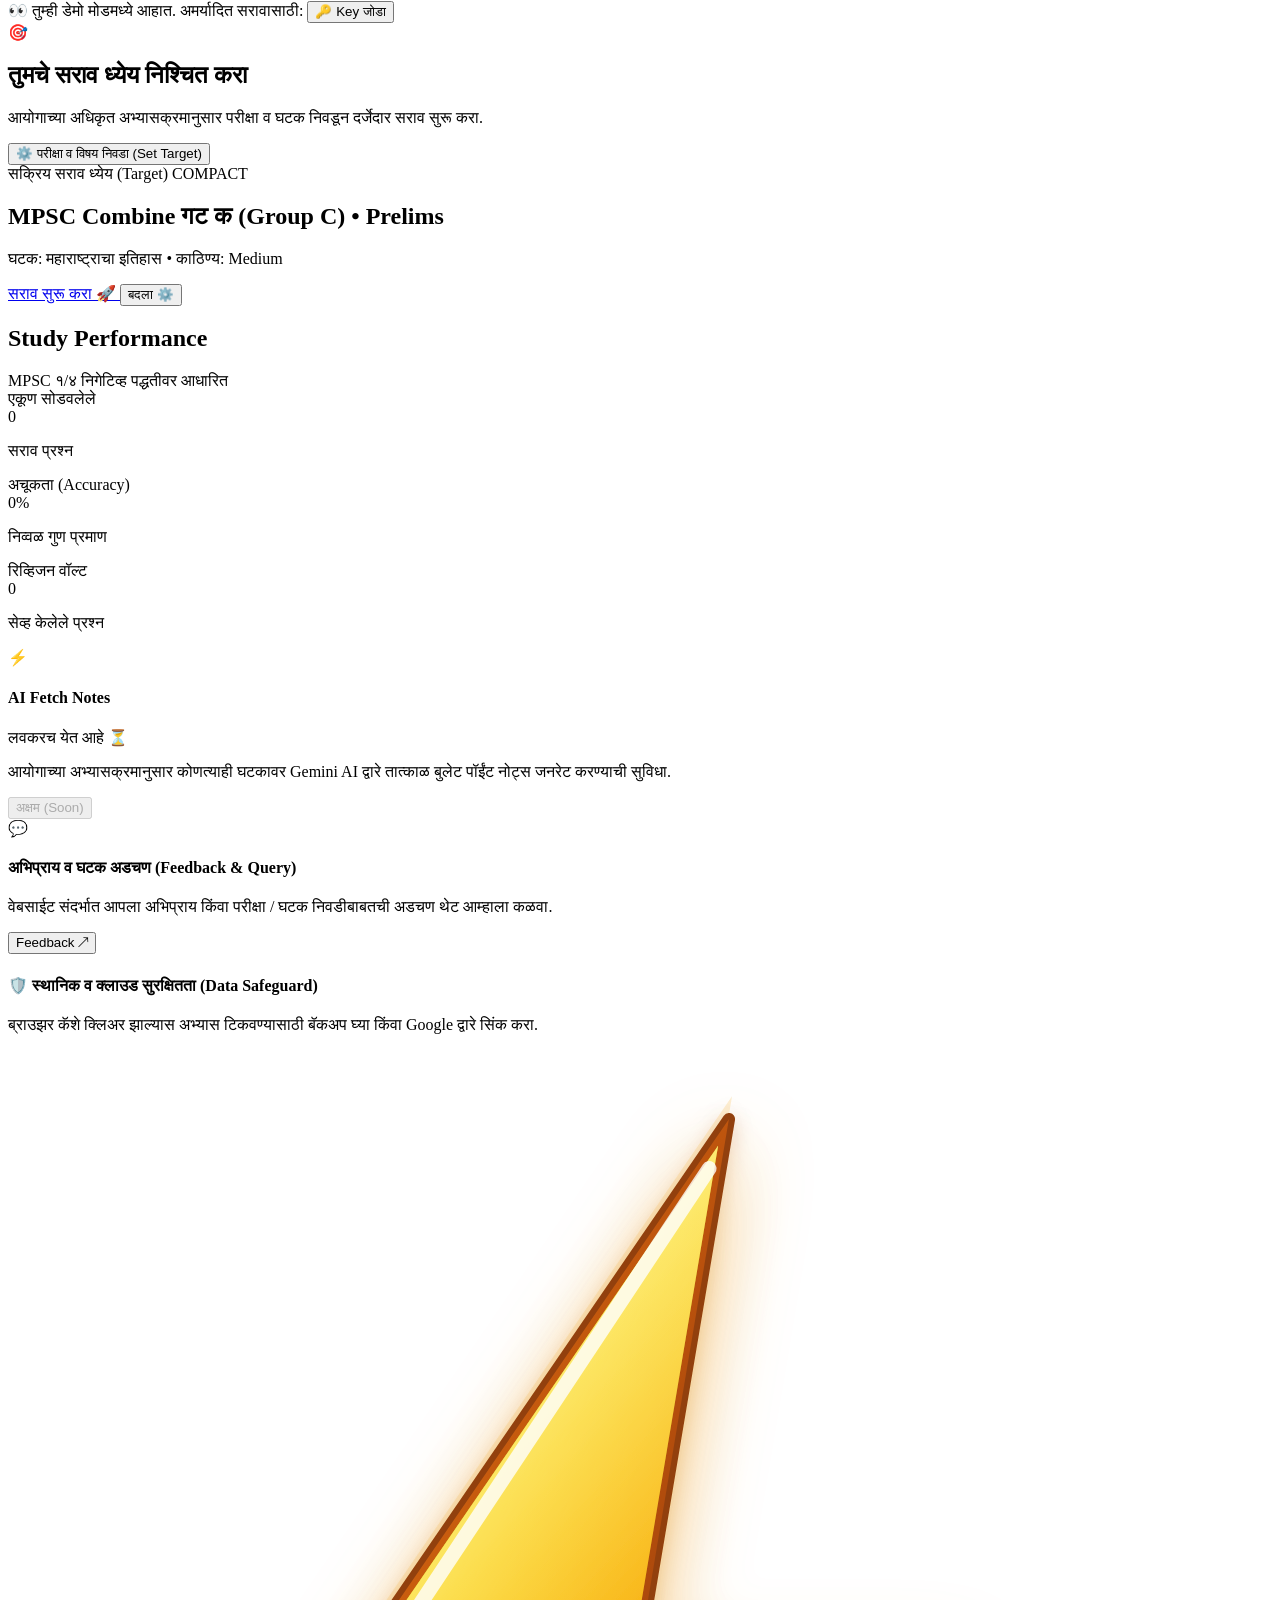
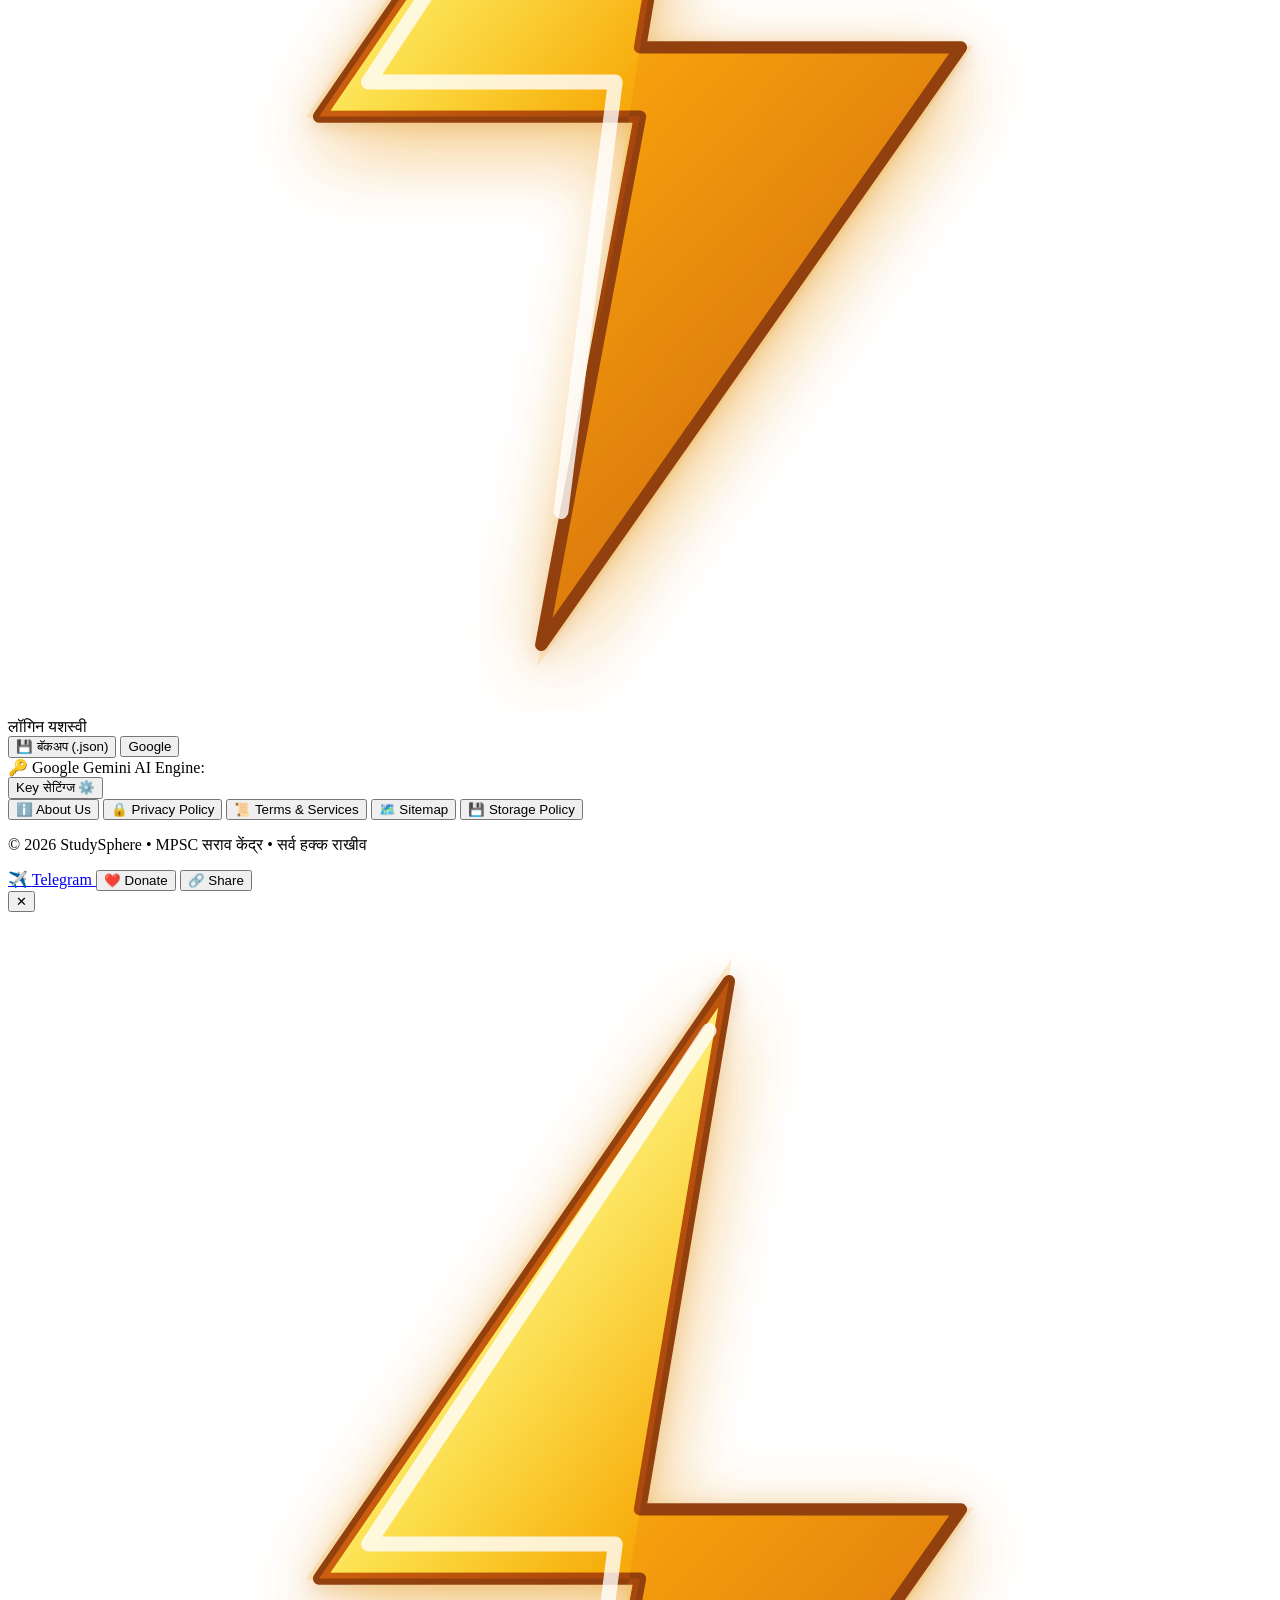
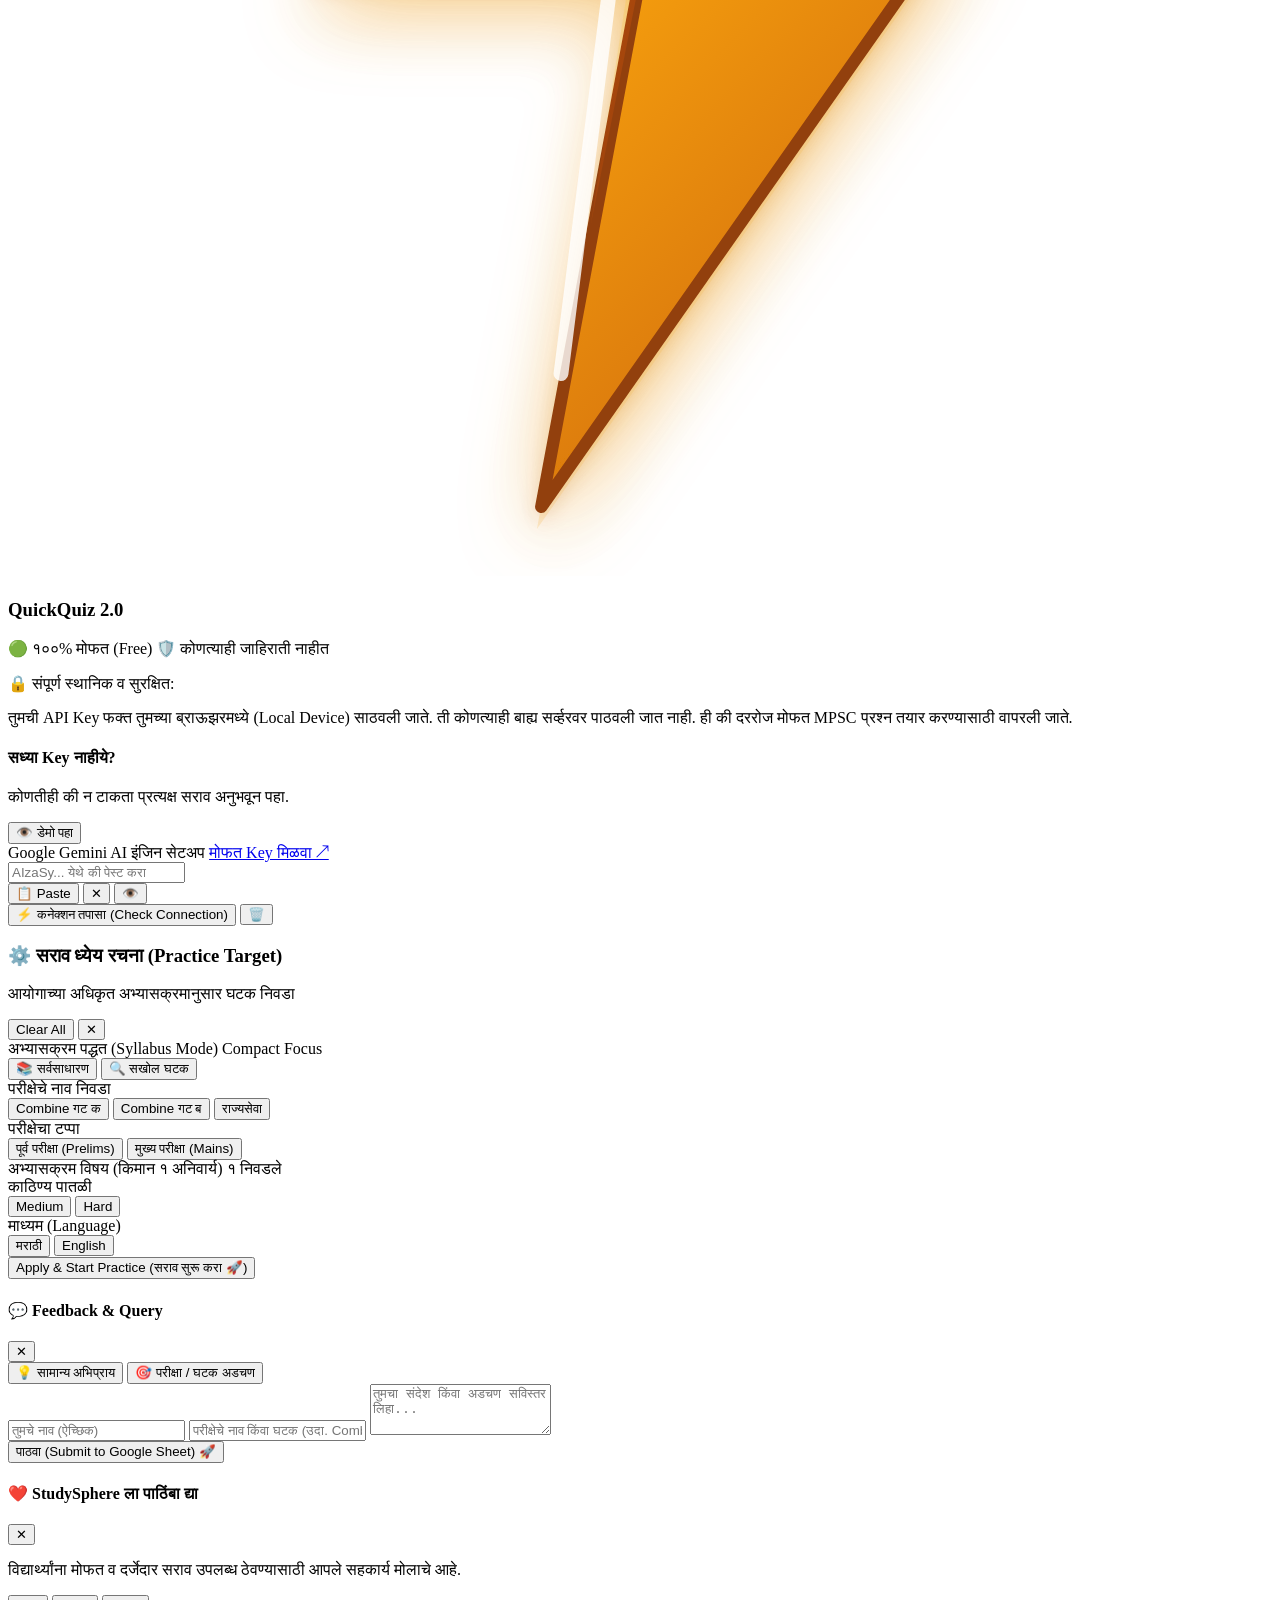
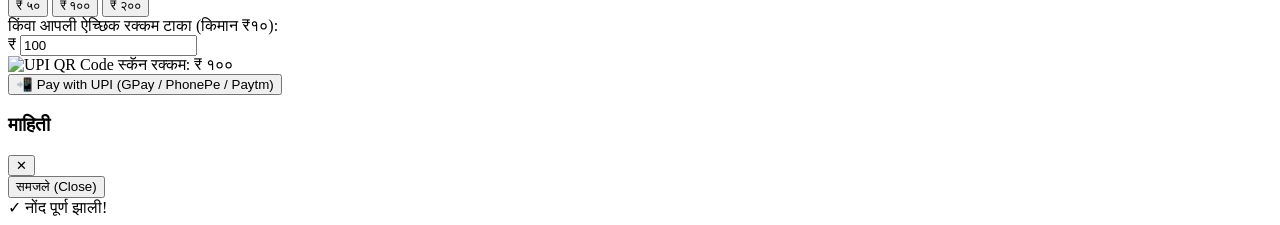
==== commit 1711a8df: "Update index.html" ====
--- a/index.html
+++ b/index.html
@@ -292,7 +292,6 @@
         <div>
           <div class="flex items-center gap-2">
             <h4 class="text-xs font-black text-amber-950 dark:text-amber-100">अभिप्राय व घटक अडचण (Feedback & Query)</h4>
-            <span class="px-2 py-0.5 rounded text-[9px] font-bold text-emerald-700 dark:text-emerald-400 bg-emerald-50 dark:bg-emerald-950/60 border border-emerald-300 dark:border-emerald-800">Google Sheet Sync ✓</span>
           </div>
           <p class="text-[10px] text-amber-800 dark:text-amber-300/90 mt-0.5">
             वेबसाईट संदर्भात आपला अभिप्राय किंवा परीक्षा / घटक निवडीबाबतची अडचण थेट आम्हाला कळवा.
